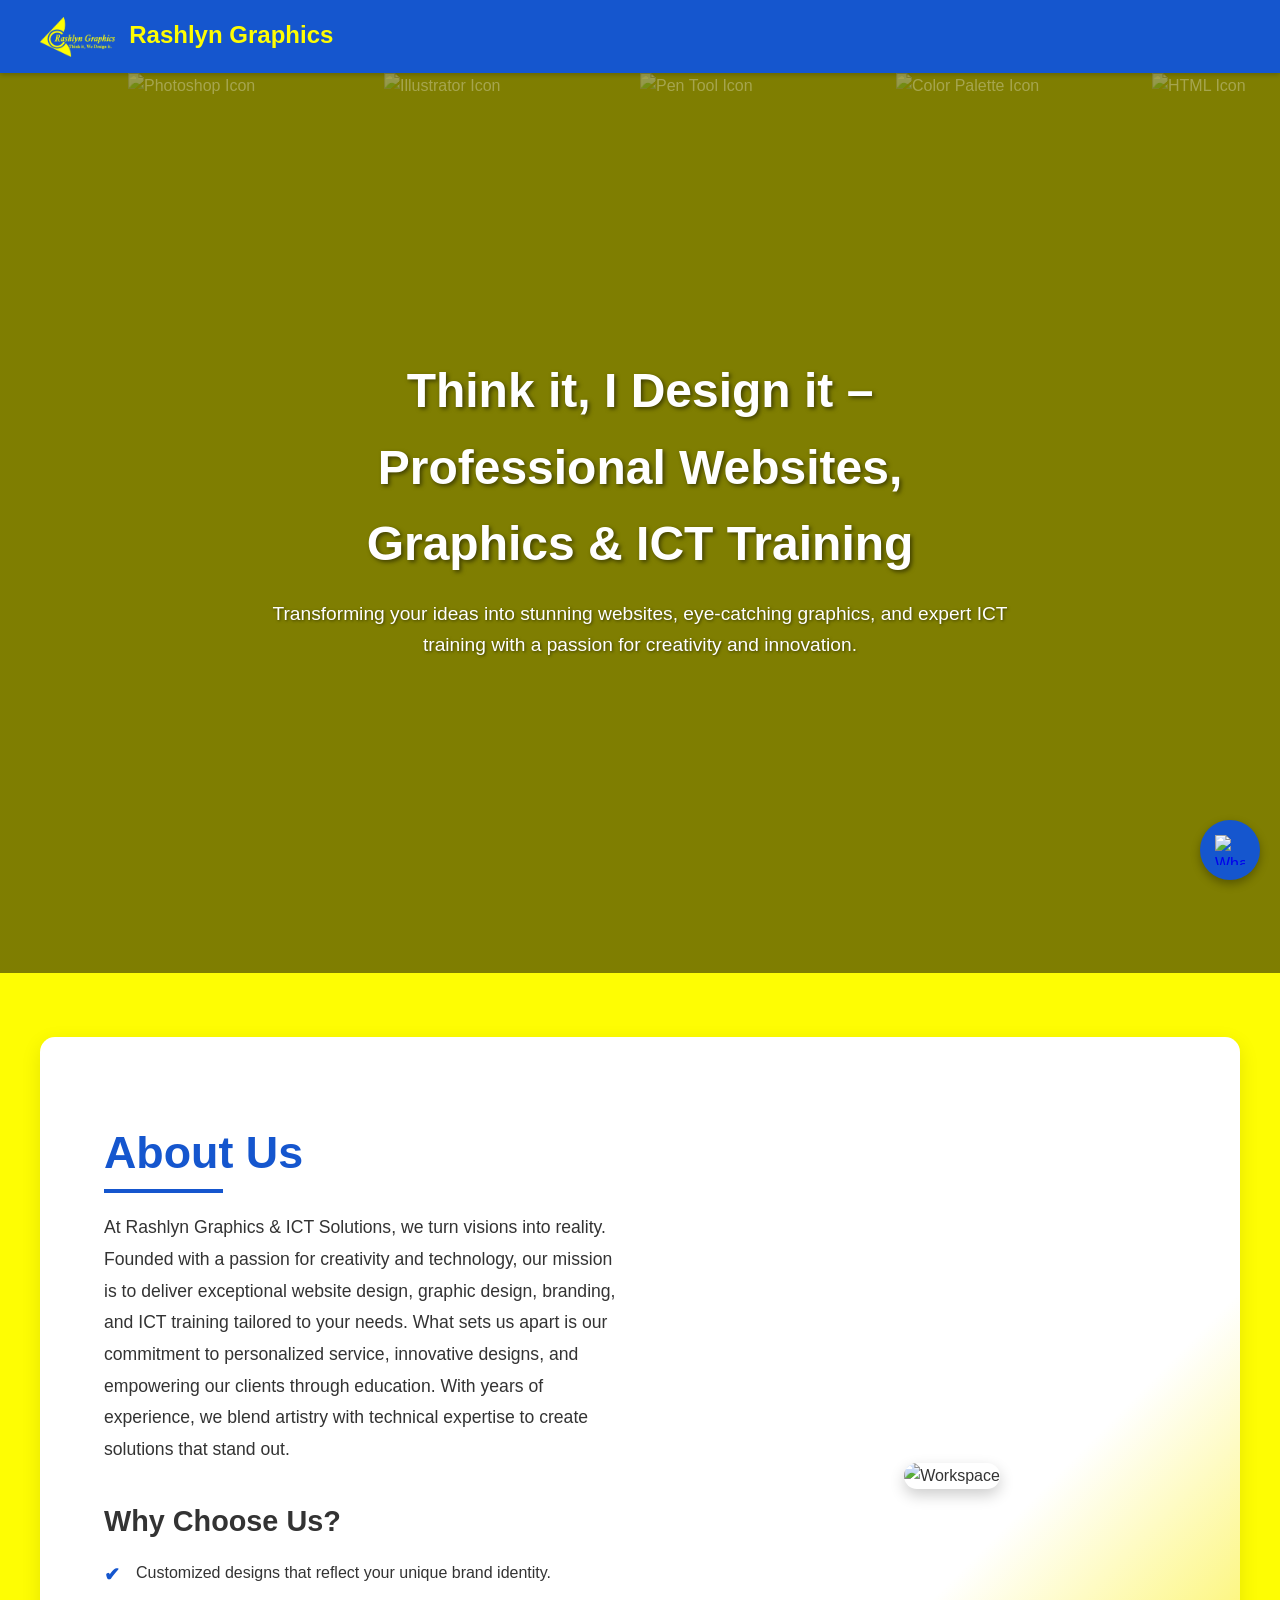
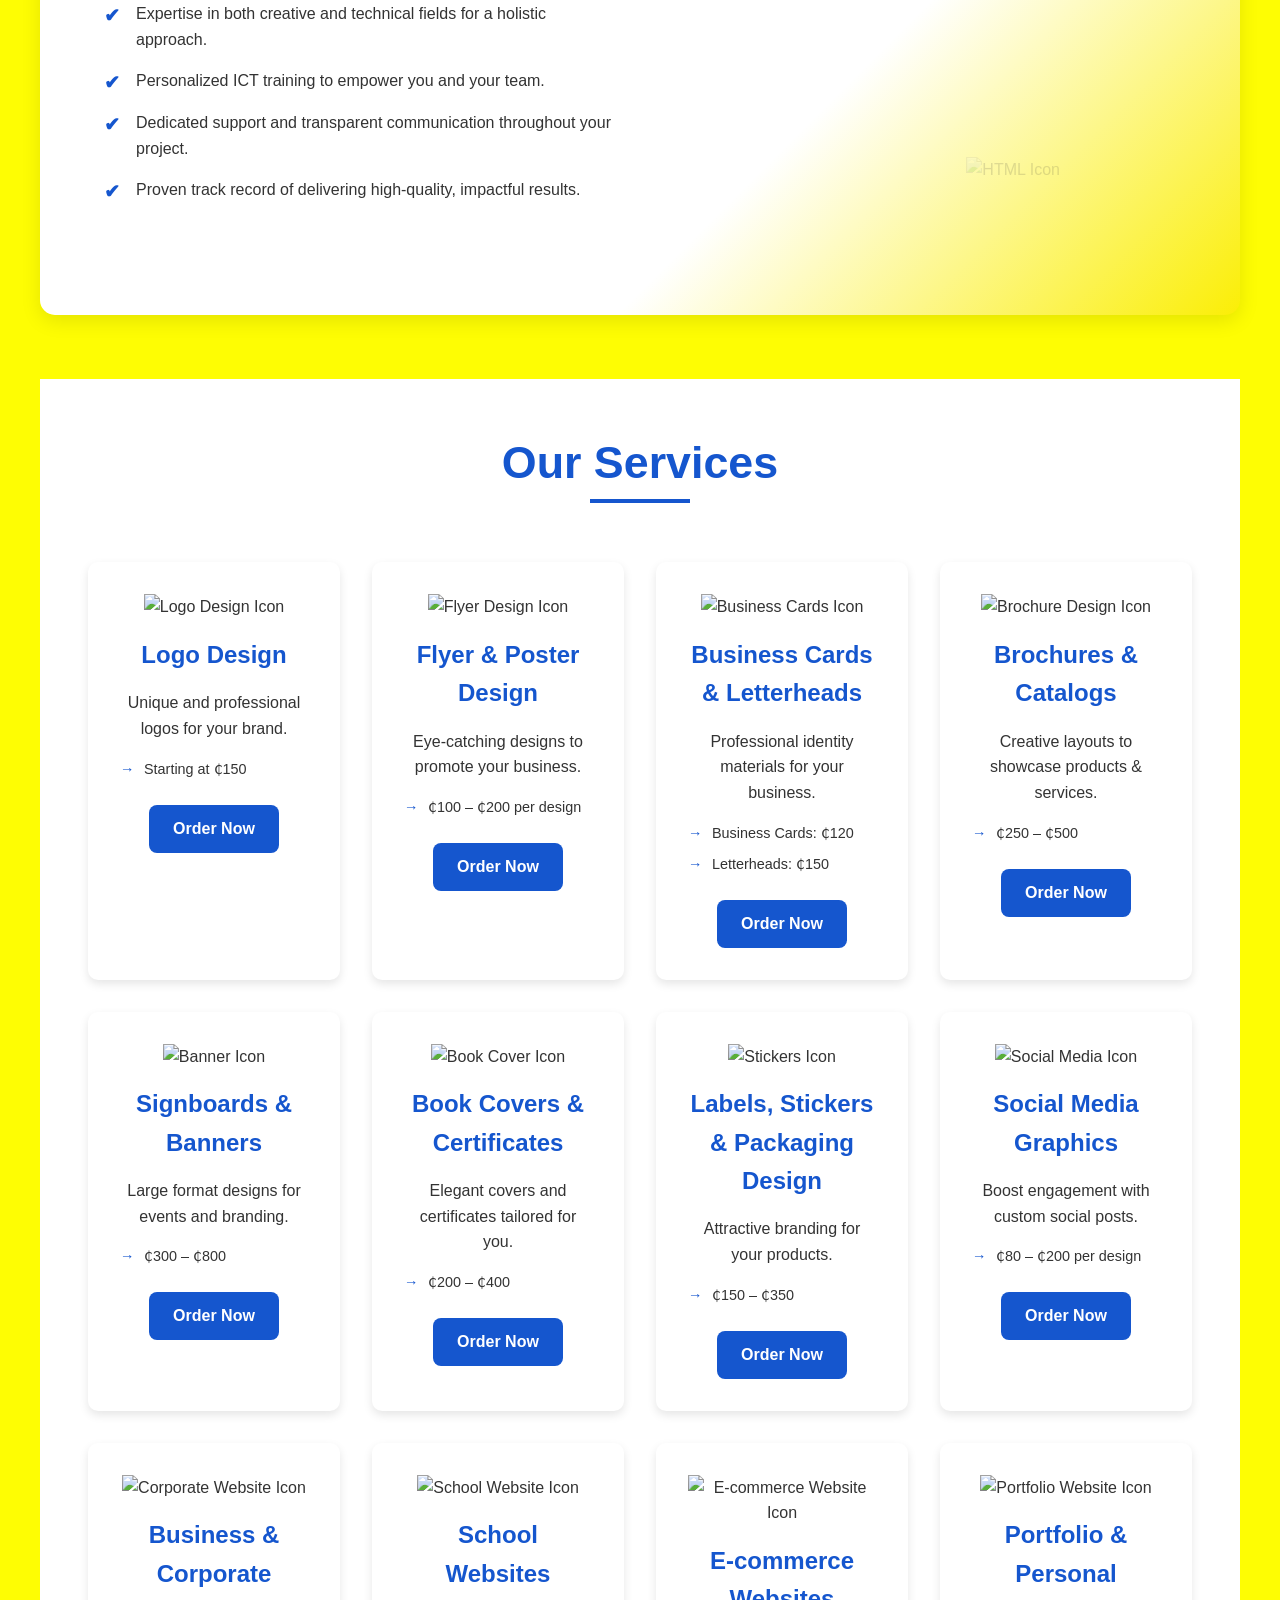
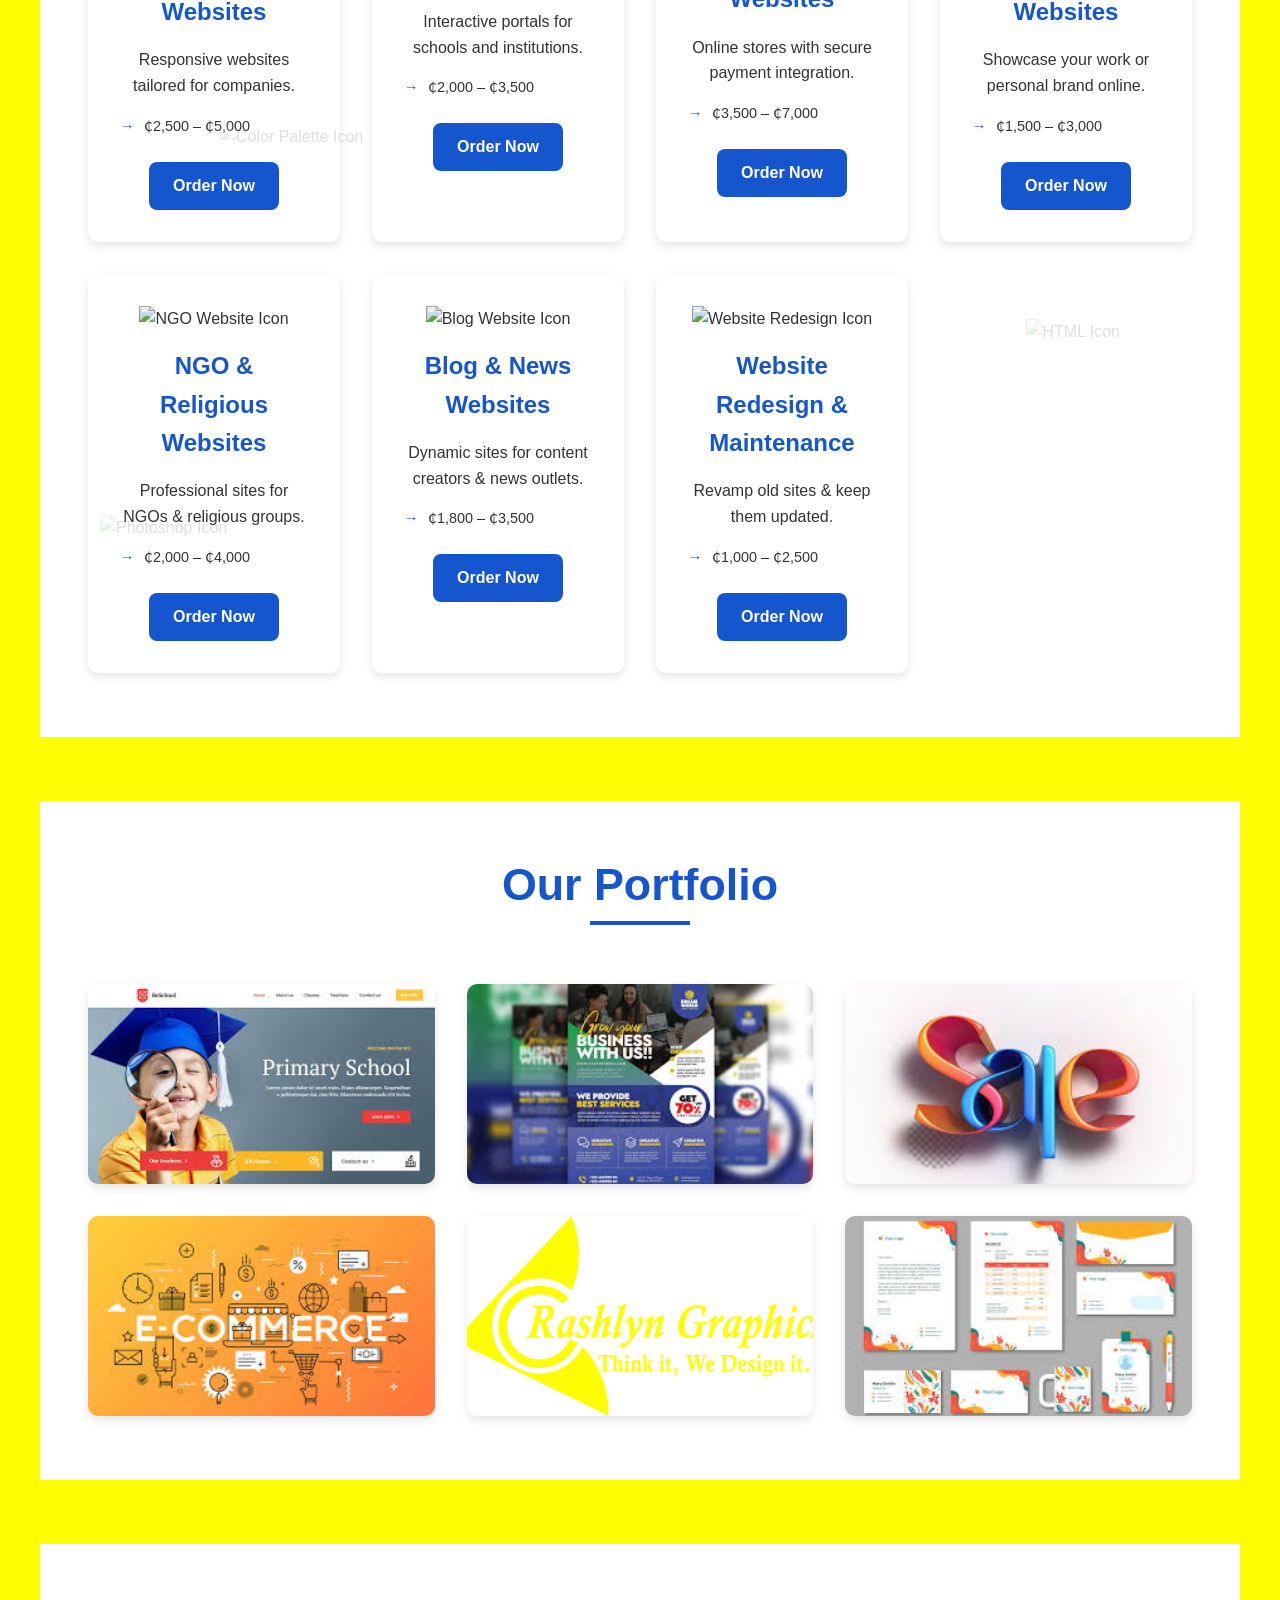
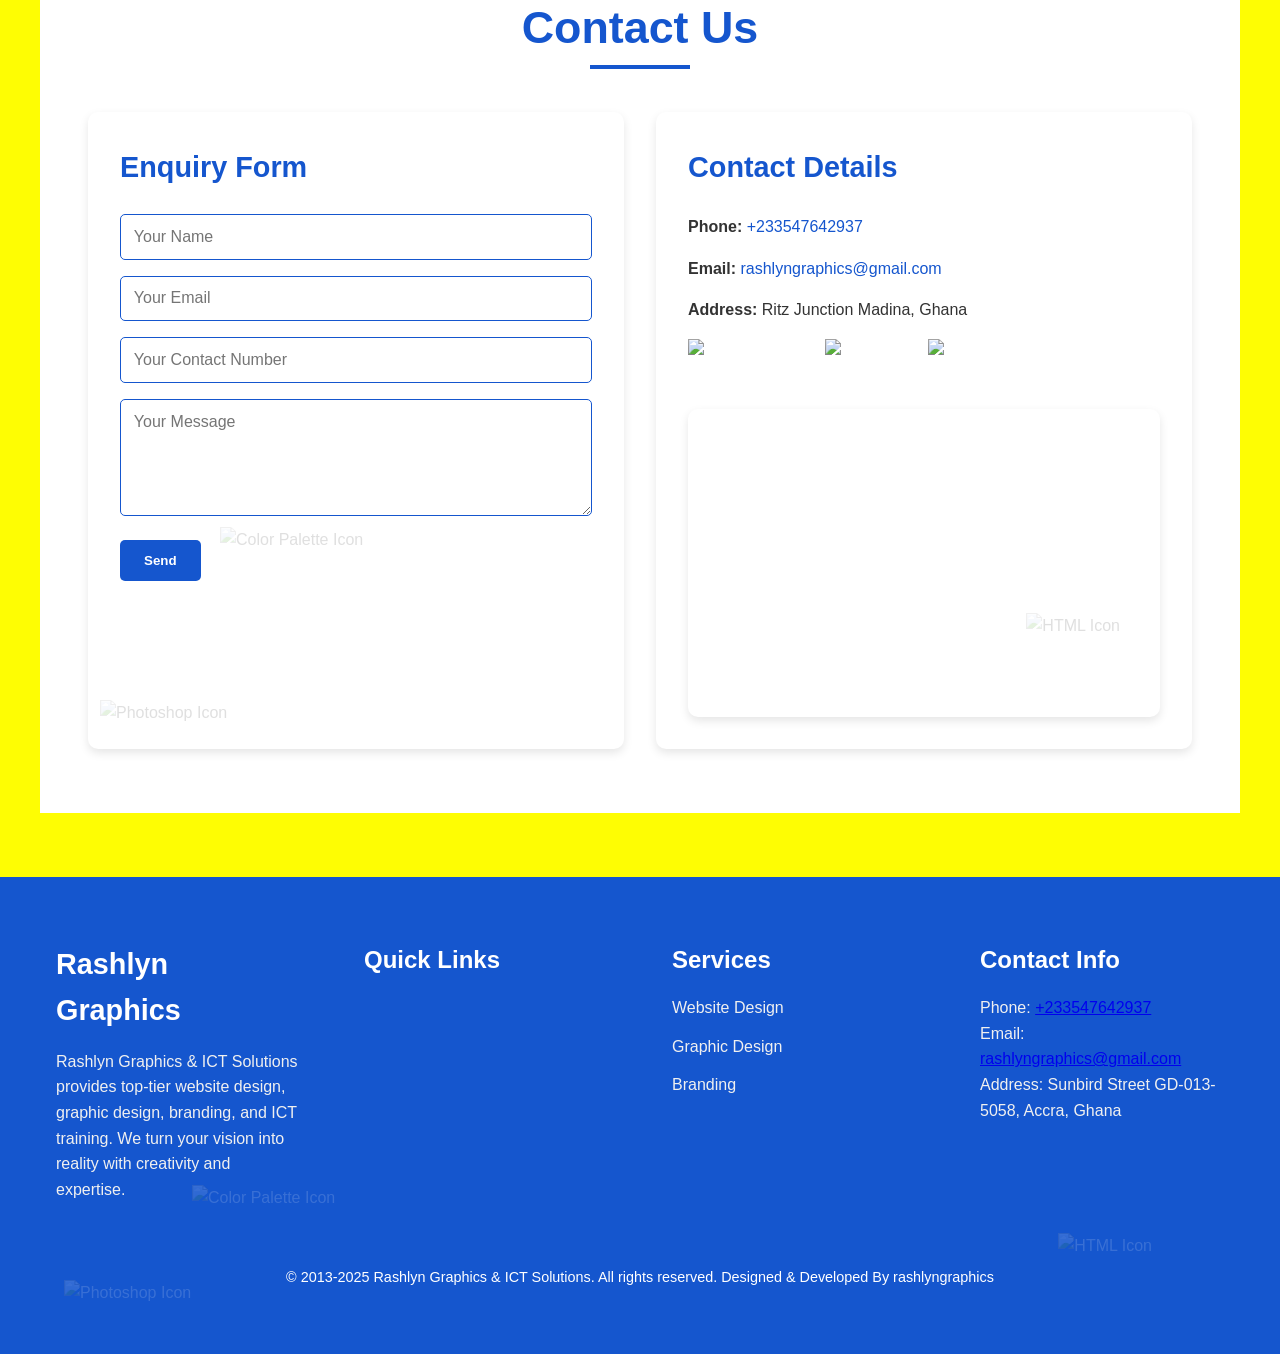
==== index.html @ 0c7bea5a "Update index.html" ====
<!DOCTYPE html>
<html lang="en">
<head>
    <meta charset="UTF-8">
    <meta name="viewport" content="width=device-width, initial-scale=1.0">
    <title>Rashlyn Graphics & ICT Solutions</title>
    <style>
        * {
            margin: 0;
            padding: 0;
            box-sizing: border-box;
            font-family: 'Arial', sans-serif;
        }

        body {
            background: #FEFD03;
            color: #333;
            line-height: 1.6;
        }

        .navbar {
            background: #1556CE;
            color: #FEFD03;
            padding: 1rem 2rem;
            position: sticky;
            top: 0;
            z-index: 1000;
            box-shadow: 0 2px 5px rgba(0,0,0,0.2);
        }

        .nav-container {
            max-width: 1200px;
            margin: 0 auto;
            display: flex;
            justify-content: space-between;
            align-items: center;
        }

        .logo {
            font-size: 1.5rem;
            font-weight: bold;
        }

        .nav-links {
            display: flex;
            list-style: none;
        }

        .nav-links li {
            margin-left: 2rem;
            position: relative;
        }

        .nav-links a {
            color: #FEFD03;
            text-decoration: none;
            transition: all 0.3s ease;
        }

        .nav-links a:hover {
            color: #FEFD03;
            border-bottom: 2px solid #FEFD03;
        }

        .dropdown {
            position: relative;
        }

        .dropdown-content {
            display: none;
            position: absolute;
            background: #1556CE;
            min-width: 160px;
            box-shadow: 0 8px 16px rgba(0,0,0,0.2);
            z-index: 1;
            top: 100%;
            left: 0;
        }

        .dropdown-content a {
            display: block;
            padding: 12px 16px;
        }

        .dropdown:hover .dropdown-content {
            display: block;
        }

        .hamburger {
            display: none;
            font-size: 1.5rem;
            cursor: pointer;
        }

        @media screen and (max-width: 768px) {
            .hamburger {
                display: block;
            }

            .nav-links {
                display: none;
                width: 100%;
                position: absolute;
                top: 70px;
                left: 0;
                background: #1556CE;
                flex-direction: column;
                padding: 1rem;
            }

            .nav-links.active {
                display: flex;
            }

            .nav-links li {
                margin: 1rem 0;
            }

            .dropdown-content {
                position: static;
                background: #1556CE;
            }
        }
    </style>
</head>
<body>
    <nav class="navbar">
        <div class="nav-container">
           <div class="logo">
  <img src="images/log.png" alt="Rashlyn Graphics Logo" style="height:40px; vertical-align:middle; margin-right:8px;">
  <span>Rashlyn Graphics</span>
</div>

            <ul class="nav-links">
                
            </ul>
            <div class="hamburger">☰</div>
        </div>
    </nav>

    <script>
        const hamburger = document.querySelector('.hamburger');
        const navLinks = document.querySelector('.nav-links');

        hamburger.addEventListener('click', () => {
            navLinks.classList.toggle('active');
        });
    </script>

    <head>
    <meta charset="UTF-8">
    <meta name="viewport" content="width=device-width, initial-scale=1.0">
    <title>Rashlyn Graphics & ICT Solutions - Hero Section</title>
    <style>
        * {
            margin: 0;
            padding: 0;
            box-sizing: border-box;
            font-family: 'Arial', sans-serif;
        }

        .hero-section {
            position: relative;
            height: 100vh;
            display: flex;
            align-items: center;
            justify-content: center;
            text-align: center;
            color: #FFFFFF;
            overflow: hidden;
            background: linear-gradient(rgba(0,0,0,0.5), rgba(0,0,0,0.5)), url('images/1.jpg');
            background-size: cover;
            background-position: center;
        }

        .hero-content {
            max-width: 800px;
            padding: 2rem;
            animation: fadeIn 1.5s ease-in-out;
        }

        .hero-content h1 {
            font-size: 3rem;
            margin-bottom: 1rem;
            text-shadow: 2px 2px 4px rgba(0,0,0,0.5);
        }

        .hero-content p {
            font-size: 1.2rem;
            margin-bottom: 2rem;
            text-shadow: 1px 1px 3px rgba(0,0,0,0.5);
        }

        .cta-buttons {
            display: flex;
            gap: 1rem;
            justify-content: center;
        }

        .cta-button {
            background: #1556CE;
            color: #FFFFFF;
            padding: 0.8rem 1.5rem;
            text-decoration: none;
            border-radius: 5px;
            font-weight: bold;
            transition: background 0.3s ease, transform 0.3s ease;
        }

        .cta-button:hover {
            background: #1556CE;
            transform: scale(1.05);
        }

        .floating-icons {
            position: absolute;
            width: 100%;
            height: 100%;
            top: 0;
            left: 0;
            pointer-events: none;
        }

        .floating-icon {
            position: absolute;
            opacity: 0.3;
            animation: float 10s infinite ease-in-out;
        }

        .floating-icon img {
            width: 40px;
            height: 40px;
        }

        @keyframes float {
            0% { transform: translateY(100vh); opacity: 0.2; }
            50% { opacity: 0.4; }
            100% { transform: translateY(-100vh); opacity: 0; }
        }

        @keyframes fadeIn {
            0% { opacity: 0; transform: translateY(20px); }
            100% { opacity: 1; transform: translateY(0); }
        }

        @media screen and (max-width: 768px) {
            .hero-content h1 {
                font-size: 2rem;
            }

            .hero-content p {
                font-size: 1rem;
            }

            .cta-button {
                padding: 0.6rem 1.2rem;
                font-size: 0.9rem;
            }
        }
    </style>

    <section class="hero-section">
        <div class="hero-content">
            <h1>Think it, I Design it – Professional Websites, Graphics & ICT Training</h1>
            <p>Transforming your ideas into stunning websites, eye-catching graphics, and expert ICT training with a passion for creativity and innovation.</p>
            
        </div>
        <div class="floating-icons">
            <div class="floating-icon" style="left: 10%; animation-delay: 0s;">
                <img src="https://img.icons8.com/color/48/000000/adobe-photoshop.png" alt="Photoshop Icon">
            </div>
            <div class="floating-icon" style="left: 30%; animation-delay: 2s;">
                <img src="https://img.icons8.com/color/48/000000/adobe-illustrator.png" alt="Illustrator Icon">
            </div>
            <div class="floating-icon" style="left: 50%; animation-delay: 4s;">
                <img src="https://img.icons8.com/ios-filled/50/FFFFFF/pen.png" alt="Pen Tool Icon">
            </div>
            <div class="floating-icon" style="left: 70%; animation-delay: 6s;">
                <img src="https://www.google.com/url?sa=i&url=https%3A%2F%2Fpurepng.com%2Fphoto%2F29203%2Fpaint-colors-palette&psig=AOvVaw3G04A0iI8oyqjs7zxvNb6g&ust=1756122305284000&source=images&cd=vfe&opi=89978449&ved=0CBUQjRxqFwoTCOjU9Mevo48DFQAAAAAdAAAAABAE" alt="Color Palette Icon">
            </div>
            <div class="floating-icon" style="left: 90%; animation-delay: 8s;">
                <img src="https://img.icons8.com/color/48/000000/html-5.png" alt="HTML Icon">
            </div>
        </div>
    </section>

    <style>
        * {
            margin: 0;
            padding: 0;
            box-sizing: border-box;
            font-family: 'Arial', sans-serif;
        }

        .about-section {
            max-width: 1200px;
            margin: 4rem auto;
            padding: 3rem 2rem;
            display: flex;
            flex-wrap: wrap;
            gap: 3rem;
            align-items: center;
            justify-content: center;
            background: linear-gradient(135deg, #FFFFFF 70%, #C8102E10 100%);
            position: relative;
            overflow: hidden;
            border-radius: 15px;
            box-shadow: 0 6px 20px rgba(0,0,0,0.1);
        }

        .about-content {
            flex: 1;
            min-width: 300px;
            padding: 2rem;
            background: #FFFFFF;
            border-radius: 10px;
            position: relative;
            z-index: 1;
            animation: fadeIn 1s ease-in-out;
        }

        .about-content h2 {
            color: #1556CE;
            font-size: 2.8rem;
            margin-bottom: 1.5rem;
            position: relative;
            display: inline-block;
        }

        .about-content h2::after {
            content: '';
            position: absolute;
            bottom: -5px;
            left: 0;
            width: 60%;
            height: 4px;
            background: #1556CE;
            transition: width 0.3s ease;
        }

        .about-content h2:hover::after {
            width: 100%;
        }

        .about-content h3 {
            color: #333;
            font-size: 1.8rem;
            margin-bottom: 1rem;
        }

        .about-content p {
            font-size: 1.1rem;
            line-height: 1.8;
            margin-bottom: 2rem;
            color: #333;
            opacity: 0;
            animation: fadeInText 1.2s ease-in-out forwards;
            animation-delay: 0.3s;
        }

        .about-content ul {
            list-style: none;
            margin-bottom: 2rem;
        }

        .about-content ul li {
            font-size: 1rem;
            margin-bottom: 1rem;
            position: relative;
            padding-left: 2rem;
            transition: transform 0.3s ease, color 0.3s ease;
        }

        .about-content ul li:hover {
            transform: translateX(10px);
            color: #1556CE;
        }

        .about-content ul li::before {
            content: '✔';
            color: #1556CE;
            position: absolute;
            left: 0;
            font-weight: bold;
            font-size: 1.2rem;
        }

        .about-image {
            flex: 1;
            min-width: 300px;
            text-align: center;
            position: relative;
        }

        .about-image img {
            max-width: 100%;
            height: auto;
            border-radius: 15px;
            box-shadow: 0 6px 15px rgba(0,0,0,0.2);
            transition: transform 0.3s ease, box-shadow 0.3s ease;
            animation: slideIn 1s ease-in-out;
        }

        .about-image img:hover {
            transform: scale(1.05);
            box-shadow: 0 8px 20px rgba(0,0,0,0.3);
        }

        .graphic-effects {
            position: absolute;
            width: 100%;
            height: 100%;
            top: 0;
            left: 0;
            pointer-events: none;
            z-index: 0;
        }

        .graphic-icon {
            position: absolute;
            opacity: 0.2;
            animation: float 12s infinite ease-in-out;
        }

        .graphic-icon img {
            width: 50px;
            height: 50px;
        }

        @keyframes float {
            0% { transform: translateY(100%) rotate(0deg); opacity: 0.1; }
            50% { opacity: 0.3; }
            100% { transform: translateY(-100%) rotate(360deg); opacity: 0; }
        }

        @keyframes fadeIn {
            0% { opacity: 0; transform: translateY(30px); }
            100% { opacity: 1; transform: translateY(0); }
        }

        @keyframes fadeInText {
            0% { opacity: 0; transform: translateY(20px); }
            100% { opacity: 1; transform: translateY(0); }
        }

        @media screen and (max-width: 768px) {
            .about-section {
                flex-direction: column;
                text-align: center;
                padding: 2rem 1rem;
            }

            .about-content {
                padding: 1.5rem;
            }

            .about-content h2 {
                font-size: 2.2rem;
            }

            .about-content h3 {
                font-size: 1.5rem;
            }

            .about-content p {
                font-size: 1rem;
            }

            .about-image img {
                max-width: 90%;
            }

            .about-content h2::after {
                width: 100%;
            }
        }
    </style>

    <section class="about-section">
        <div class="about-content">
            <h2>About Us</h2>
            <p>At Rashlyn Graphics & ICT Solutions, we turn visions into reality. Founded with a passion for creativity and technology, our mission is to deliver exceptional website design, graphic design, branding, and ICT training tailored to your needs. What sets us apart is our commitment to personalized service, innovative designs, and empowering our clients through education. With years of experience, we blend artistry with technical expertise to create solutions that stand out.</p>
            <h3>Why Choose Us?</h3>
            <ul>
                <li>Customized designs that reflect your unique brand identity.</li>
                <li>Expertise in both creative and technical fields for a holistic approach.</li>
                <li>Personalized ICT training to empower you and your team.</li>
                <li>Dedicated support and transparent communication throughout your project.</li>
                <li>Proven track record of delivering high-quality, impactful results.</li>
            </ul>
        </div>
        <div class="about-image">
            <img src="images/2.jpg" alt="Workspace">
        </div>
        <div class="graphic-effects">
            <div class="graphic-icon" style="left: 10%; bottom: 10%; animation-delay: 0s;">
                <img src="https://img.icons8.com/color/48/000000/adobe-photoshop.png" alt="Photoshop Icon">
            </div>
            <div class="graphic-icon" style="left: 20%; bottom: 20%; animation-delay: 2s;">
                <img src="https://img.icons8.com/color/48/000000/adobe-illustrator.png" alt="Illustrator Icon">
            </div>
            <div class="graphic-icon" style="right: 15%; bottom: 15%; animation-delay: 4s;">
                <img src="https://img.icons8.com/color/48/000000/html-5.png" alt="HTML Icon">
            </div>
        </div>
    </section>

  <style>
        * {
            margin: 0;
            padding: 0;
            box-sizing: border-box;
            font-family: 'Arial', sans-serif;
        }

        .services-section {
            max-width: 1200px;
            margin: 4rem auto;
            padding: 3rem 2rem;
            background: #FFFFFF;
            position: relative;
            overflow: hidden;
        }

        .services-section h2 {
            text-align: center;
            color: #1556CE;
            font-size: 2.8rem;
            margin-bottom: 3rem;
            position: relative;
            animation: fadeIn 1s ease-in-out;
        }

        .services-section h2::after {
            content: '';
            position: absolute;
            bottom: -5px;
            left: 50%;
            transform: translateX(-50%);
            width: 100px;
            height: 4px;
            background: #1556CE;
        }

        .services-grid {
            display: grid;
            grid-template-columns: repeat(auto-fit, minmax(250px, 1fr));
            gap: 2rem;
            padding: 1rem;
        }

        .service-card {
            background: #FFFFFF;
            border-radius: 10px;
            padding: 2rem;
            text-align: center;
            box-shadow: 0 4px 10px rgba(0,0,0,0.1);
            transition: transform 0.3s ease, box-shadow 0.3s ease;
            position: relative;
            overflow: hidden;
        }

        .service-card:hover {
            transform: translateY(-10px);
            box-shadow: 0 8px 20px rgba(0,0,0,0.2);
        }

        .service-card img {
            width: 60px;
            height: 60px;
            margin-bottom: 1rem;
        }

        .service-card h3 {
            color: #1556CE;
            font-size: 1.5rem;
            margin-bottom: 1rem;
        }

        .service-card p {
            font-size: 1rem;
            color: #333;
            line-height: 1.6;
            margin-bottom: 0.5rem;
        }

        .service-card ul {
            list-style: none;
            text-align: left;
            margin-top: 1rem;
        }

        .service-card ul li {
            font-size: 0.9rem;
            color: #333;
            margin-bottom: 0.5rem;
            position: relative;
            padding-left: 1.5rem;
        }

        .service-card ul li::before {
            content: '→';
            color: #1556CE;
            position: absolute;
            left: 0;
        }

        /* WhatsApp Button */
        .order-btn {
            display: inline-block;
            margin-top: 1rem;
            padding: 0.7rem 1.5rem;
            background: #1556CE;
            color: #fff;
            font-size: 1rem;
            font-weight: bold;
            border-radius: 8px;
            text-decoration: none;
            transition: background 0.3s ease;
        }

        .order-btn:hover {
            background: #1556CE;
        }

        .graphic-effects {
            position: absolute;
            width: 100%;
            height: 100%;
            top: 0;
            left: 0;
            pointer-events: none;
            z-index: 0;
        }

        .graphic-icon {
            position: absolute;
            opacity: 0.15;
            animation: float 10s infinite ease-in-out;
        }

        .graphic-icon img {
            width: 40px;
            height: 40px;
        }

        @keyframes float {
            0% { transform: translateY(100%) rotate(0deg); opacity: 0.1; }
            50% { opacity: 0.25; }
            100% { transform: translateY(-100%) rotate(360deg); opacity: 0; }
        }

        @keyframes fadeIn {
            0% { opacity: 0; transform: translateY(20px); }
            100% { opacity: 1; transform: translateY(0); }
        }

        @media screen and (max-width: 768px) {
            .services-section {
                padding: 2rem 1rem;
            }

            .services-section h2 {
                font-size: 2.2rem;
            }

            .service-card {
                padding: 1.5rem;
            }

            .service-card h3 {
                font-size: 1.3rem;
            }

            .service-card p {
                font-size: 0.9rem;
            }
        }
    </style>

    <section class="services-section">
        <h2>Our Services</h2>
        <div class="services-grid">

            <!-- Service 1 -->
            <div class="service-card">
                <img src="https://i.pinimg.com/736x/ee/d0/97/eed097dcdc71906cd731e5543a7109b0.jpg" alt="Logo Design Icon">
                <h3>Logo Design</h3>
                <p>Unique and professional logos for your brand.</p>
                <ul>
                    <li>Starting at ₵150</li>
                </ul>
                <a href="https://wa.me/233547642937?text=Hello,%20I%20am%20interested%20in%20Logo%20Design.%20Can%20you%20give%20me%20more%20details?" target="_blank" class="order-btn">Order Now</a>
            </div>

            <!-- Service 2 -->
            <div class="service-card">
                <img src="https://i.pinimg.com/736x/e4/23/b6/e423b6e79cc64c332d75d90929cfc635.jpg" alt="Flyer Design Icon">
                <h3>Flyer & Poster Design</h3>
                <p>Eye-catching designs to promote your business.</p>
                <ul>
                    <li>₵100 – ₵200 per design</li>
                </ul>
                <a href="https://wa.me/233547642937?text=Hello,%20I%20am%20interested%20in%20Flyer%20and%20Poster%20Design.%20Can%20you%20give%20me%20more%20details?" target="_blank" class="order-btn">Order Now</a>
            </div>

            <!-- Service 3 -->
            <div class="service-card">
                <img src="https://i.pinimg.com/736x/f6/25/01/f6250144cda7d2c5f0eff9943da77976.jpg" alt="Business Cards Icon">
                <h3>Business Cards & Letterheads</h3>
                <p>Professional identity materials for your business.</p>
                <ul>
                    <li>Business Cards: ₵120</li>
                    <li>Letterheads: ₵150</li>
                </ul>
                <a href="https://wa.me/233547642937?text=Hello,%20I%20am%20interested%20in%20Business%20Cards%20and%20Letterheads.%20Can%20you%20give%20me%20more%20details?" target="_blank" class="order-btn">Order Now</a>
            </div>

            <!-- Service 4 -->
            <div class="service-card">
                <img src="https://i.pinimg.com/1200x/56/60/29/566029847483e413450a03e39a78f997.jpg" alt="Brochure Design Icon">
                <h3>Brochures & Catalogs</h3>
                <p>Creative layouts to showcase products & services.</p>
                <ul>
                    <li>₵250 – ₵500</li>
                </ul>
                <a href="https://wa.me/233547642937?text=Hello,%20I%20am%20interested%20in%20Brochures%20and%20Catalogs.%20Can%20you%20give%20me%20more%20details?" target="_blank" class="order-btn">Order Now</a>
            </div>

            <!-- Service 5 -->
            <div class="service-card">
                <img src="https://i.pinimg.com/1200x/75/5b/1f/755b1fca17abb3d55ee8059b5d8e7f46.jpg" alt="Banner Icon">
                <h3>Signboards & Banners</h3>
                <p>Large format designs for events and branding.</p>
                <ul>
                    <li>₵300 – ₵800</li>
                </ul>
                <a href="https://wa.me/233547642937?text=Hello,%20I%20am%20interested%20in%20Signboards%20and%20Banners.%20Can%20you%20give%20me%20more%20details?" target="_blank" class="order-btn">Order Now</a>
            </div>

            <!-- Service 6 -->
            <div class="service-card">
                <img src="https://i.pinimg.com/736x/37/a9/91/37a9913e6b218e1eac89f4f57482cd9a.jpg" alt="Book Cover Icon">
                <h3>Book Covers & Certificates</h3>
                <p>Elegant covers and certificates tailored for you.</p>
                <ul>
                    <li>₵200 – ₵400</li>
                </ul>
                <a href="https://wa.me/233547642937?text=Hello,%20I%20am%20interested%20in%20Book%20Covers%20and%20Certificates.%20Can%20you%20give%20me%20more%20details?" target="_blank" class="order-btn">Order Now</a>
            </div>

            <!-- Service 7 -->
            <div class="service-card">
                <img src="https://i.pinimg.com/736x/34/fb/cc/34fbccaa8ea60539b127be2a62790d47.jpg" alt="Stickers Icon">
                <h3>Labels, Stickers & Packaging Design</h3>
                <p>Attractive branding for your products.</p>
                <ul>
                    <li>₵150 – ₵350</li>
                </ul>
                <a href="https://wa.me/233547642937?text=Hello,%20I%20am%20interested%20in%20Labels,%20Stickers%20and%20Packaging%20Design.%20Can%20you%20give%20me%20more%20details?" target="_blank" class="order-btn">Order Now</a>
            </div>

            <!-- Service 8 -->
            <div class="service-card">
                <img src="https://i.pinimg.com/1200x/5d/28/90/5d289055564c7f5b0ff3d55d438f1a24.jpg" alt="Social Media Icon">
                <h3>Social Media Graphics</h3>
                <p>Boost engagement with custom social posts.</p>
                <ul>
                    <li>₵80 – ₵200 per design</li>
                </ul>
                <a href="https://wa.me/233547642937?text=Hello,%20I%20am%20interested%20in%20Social%20Media%20Graphics.%20Can%20you%20give%20me%20more%20details?" target="_blank" class="order-btn">Order Now</a>
            </div>

            <!-- Websites Section -->
            <div class="service-card">
                <img src="https://i.pinimg.com/736x/ec/fa/db/ecfadb4bc9b8e9aa6bca7cc6fafbed64.jpg" alt="Corporate Website Icon">
                <h3>Business & Corporate Websites</h3>
                <p>Responsive websites tailored for companies.</p>
                <ul>
                    <li>₵2,500 – ₵5,000</li>
                </ul>
                <a href="https://wa.me/233547642937?text=Hello,%20I%20am%20interested%20in%20Business%20and%20Corporate%20Websites.%20Can%20you%20give%20me%20more%20details?" target="_blank" class="order-btn">Order Now</a>
            </div>

            <div class="service-card">
                <img src="https://i.pinimg.com/736x/00/84/5b/00845b803a5c3c79be1190e2a3276f02.jpg" alt="School Website Icon">
                <h3>School Websites</h3>
                <p>Interactive portals for schools and institutions.</p>
                <ul>
                    <li>₵2,000 – ₵3,500</li>
                </ul>
                <a href="https://wa.me/233547642937?text=Hello,%20I%20am%20interested%20in%20School%20Websites.%20Can%20you%20give%20me%20more%20details?" target="_blank" class="order-btn">Order Now</a>
            </div>

            <div class="service-card">
                <img src="https://i.pinimg.com/1200x/a8/db/e3/a8dbe332937376bd333fa9deeb0326ef.jpg" alt="E-commerce Website Icon">
                <h3>E-commerce Websites</h3>
                <p>Online stores with secure payment integration.</p>
                <ul>
                    <li>₵3,500 – ₵7,000</li>
                </ul>
                <a href="https://wa.me/233547642937?text=Hello,%20I%20am%20interested%20in%20E-commerce%20Websites.%20Can%20you%20give%20me%20more%20details?" target="_blank" class="order-btn">Order Now</a>
            </div>

            <div class="service-card">
                <img src="https://i.pinimg.com/736x/ac/b7/ed/acb7ed8247da47ba9e6554df3c432473.jpg" alt="Portfolio Website Icon">
                <h3>Portfolio & Personal Websites</h3>
                <p>Showcase your work or personal brand online.</p>
                <ul>
                    <li>₵1,500 – ₵3,000</li>
                </ul>
                <a href="https://wa.me/233547642937?text=Hello,%20I%20am%20interested%20in%20Portfolio%20and%20Personal%20Websites.%20Can%20you%20give%20me%20more%20details?" target="_blank" class="order-btn">Order Now</a>
            </div>

            <div class="service-card">
                <img src="https://i.pinimg.com/736x/7b/0a/5b/7b0a5b63b88857a20daa13dadabdb674.jpg" alt="NGO Website Icon">
                <h3>NGO & Religious Websites</h3>
                <p>Professional sites for NGOs & religious groups.</p>
                <ul>
                    <li>₵2,000 – ₵4,000</li>
                </ul>
                <a href="https://wa.me/233547642937?text=Hello,%20I%20am%20interested%20in%20NGO%20and%20Religious%20Websites.%20Can%20you%20give%20me%20more%20details?" target="_blank" class="order-btn">Order Now</a>
            </div>

            <div class="service-card">
                <img src="https://i.pinimg.com/1200x/5d/19/3b/5d193bd932c23fd5619ef72b5eda3f48.jpg" alt="Blog Website Icon">
                <h3>Blog & News Websites</h3>
                <p>Dynamic sites for content creators & news outlets.</p>
                <ul>
                    <li>₵1,800 – ₵3,500</li>
                </ul>
                <a href="https://wa.me/233547642937?text=Hello,%20I%20am%20interested%20in%20Blog%20and%20News%20Websites.%20Can%20you%20give%20me%20more%20details?" target="_blank" class="order-btn">Order Now</a>
            </div>

            <div class="service-card">
                <img src="https://i.pinimg.com/736x/2b/d1/f4/2bd1f4cfc69c7cbdd7e438409eb97a8c.jpg" alt="Website Redesign Icon">
                <h3>Website Redesign & Maintenance</h3>
                <p>Revamp old sites & keep them updated.</p>
                <ul>
                    <li>₵1,000 – ₵2,500</li>
                </ul>
                <a href="https://wa.me/233547642937?text=Hello,%20I%20am%20interested%20in%20Website%20Redesign%20and%20Maintenance.%20Can%20you%20give%20me%20more%20details?" target="_blank" class="order-btn">Order Now</a>
            </div>

        </div>

        <div class="graphic-effects">
            <div class="graphic-icon" style="left: 5%; bottom: 10%; animation-delay: 0s;">
                <img src="https://img.icons8.com/color/48/000000/adobe-photoshop.png" alt="Photoshop Icon">
            </div>
            <div class="graphic-icon" style="right: 10%; bottom: 20%; animation-delay: 2s;">
                <img src="https://img.icons8.com/color/48/000000/html-5.png" alt="HTML Icon">
            </div>
            <div class="graphic-icon" style="left: 15%; bottom: 30%; animation-delay: 4s;">
                <img src="https://img.icons8.com/color/48/000000/color-wheel.png" alt="Color Palette Icon">
            </div>
        </div>
    </section>




     <style>
        * {
            margin: 0;
            padding: 0;
            box-sizing: border-box;
            font-family: 'Arial', sans-serif;
        }

        .portfolio-section {
            max-width: 1200px;
            margin: 4rem auto;
            padding: 3rem 2rem;
            background: #FFFFFF;
            position: relative;
            overflow: hidden;
        }

        .portfolio-section h2 {
            text-align: center;
            color: #1556CE;
            font-size: 2.8rem;
            margin-bottom: 3rem;
            position: relative;
            animation: fadeIn 1s ease-in-out;
        }

        .portfolio-section h2::after {
            content: '';
            position: absolute;
            bottom: -5px;
            left: 50%;
            transform: translateX(-50%);
            width: 100px;
            height: 4px;
            background: #1556CE;
        }

        .portfolio-grid {
            display: grid;
            grid-template-columns: repeat(auto-fit, minmax(280px, 1fr));
            gap: 2rem;
            padding: 1rem;
        }

        .portfolio-item {
            position: relative;
            overflow: hidden;
            border-radius: 10px;
            box-shadow: 0 4px 10px rgba(0,0,0,0.1);
            cursor: pointer;
            transition: transform 0.3s ease, box-shadow 0.3s ease;
        }

        .portfolio-item:hover {
            transform: scale(1.05);
            box-shadow: 0 8px 20px rgba(0,0,0,0.2);
        }

        .portfolio-item img {
            width: 100%;
            height: 200px;
            object-fit: cover;
            display: block;
            transition: transform 0.3s ease;
        }

        .portfolio-item:hover img {
            transform: scale(1.1);
        }

        .portfolio-item .overlay {
            position: absolute;
            top: 0;
            left: 0;
            width: 100%;
            height: 100%;
            background: #1556CE(200, 16, 46, 0.7);
            color: #FFFFFF;
            display: flex;
            flex-direction: column;
            justify-content: center;
            align-items: center;
            opacity: 0;
            transition: opacity 0.3s ease;
        }

        .portfolio-item:hover .overlay {
            opacity: 1;
        }

        .portfolio-item .overlay h3 {
            font-size: 1.5rem;
            margin-bottom: 0.5rem;
        }

        .portfolio-item .overlay p {
            font-size: 1rem;
        }

        .modal {
            display: none;
            position: fixed;
            top: 0;
            left: 0;
            width: 100%;
            height: 100%;
            background: rgba(0,0,0,0.8);
            justify-content: center;
            align-items: center;
            z-index: 1000;
        }

        .modal-content {
            background: #FFFFFF;
            border-radius: 10px;
            max-width: 800px;
            width: 90%;
            padding: 2rem;
            position: relative;
            animation: fadeIn 0.5s ease-in-out;
        }

        .modal-content img {
            width: 100%;
            height: auto;
            border-radius: 5px;
            margin-bottom: 1rem;
        }

        .modal-content h3 {
            color: #1556CE;
            font-size: 1.8rem;
            margin-bottom: 1rem;
        }

        .modal-content p {
            color: #333;
            font-size: 1rem;
            line-height: 1.6;
        }

        .close-button {
            position: absolute;
            top: 10px;
            right: 15px;
            font-size: 1.5rem;
            color: #1556CE;
            cursor: pointer;
        }

        @keyframes fadeIn {
            0% { opacity: 0; transform: translateY(20px); }
            100% { opacity: 1; transform: translateY(0); }
        }

        @media screen and (max-width: 768px) {
            .portfolio-section {
                padding: 2rem 1rem;
            }

            .portfolio-section h2 {
                font-size: 2.2rem;
            }

            .portfolio-item img {
                height: 180px;
            }

            .modal-content {
                padding: 1.5rem;
            }

            .modal-content h3 {
                font-size: 1.5rem;
            }
        }
    </style>

    <section class="portfolio-section">
        <h2>Our Portfolio</h2>
        <div class="portfolio-grid">
            <div class="portfolio-item" data-category="Websites" data-title="School Website" data-description="A responsive school website with modern design and user-friendly navigation.">
                <img src="images/sch.jfif" alt="School Website">
                <div class="overlay">
                    <h3>School Website</h3>
                    <p>Websites</p>
                </div>
            </div>
            <div class="portfolio-item" data-category="Graphics" data-title="Event Flyer" data-description="Vibrant event flyer designed to attract attention and convey key information.">
                <img src="images/eve.jfif" alt="Event Flyer">
                <div class="overlay">
                    <h3>Event Flyer</h3>
                    <p>Graphics</p>
                </div>
            </div>
            <div class="portfolio-item" data-category="Branding" data-title="Brand Identity" data-description="Complete brand identity package with logo, typography, and stationery design.">
                <img src="images/bra.jfif" alt="Brand Identity">
                <div class="overlay">
                    <h3>Brand Identity</h3>
                    <p>Branding</p>
                </div>
            </div>
            <div class="portfolio-item" data-category="Websites" data-title="E-commerce Platform" data-description="A fully functional e-commerce website optimized for sales and user experience.">
                <img src="images/ecom.jfif" alt="E-commerce Platform">
                <div class="overlay">
                    <h3>E-commerce Platform</h3>
                    <p>Websites</p>
                </div>
            </div>
            <div class="portfolio-item" data-category="Graphics" data-title="Logo Design" data-description="A unique logo crafted to reflect the brand's identity and values.">
                <img src="images/log.png" alt="Logo Design">
                <div class="overlay">
                    <h3>Logo Design</h3>
                    <p>Graphics</p>
                </div>
            </div>
            <div class="portfolio-item" data-category="Branding" data-title="Stationery Design" data-description="Elegant stationery design to enhance brand professionalism.">
                <img src="images/stat.jfif" alt="Stationery Design">
                <div class="overlay">
                    <h3>Stationery Design</h3>
                    <p>Branding</p>
                </div>
            </div>
        </div>
        <div class="modal" id="portfolioModal">
            <div class="modal-content">
                <span class="close-button">&times;</span>
                <img id="modalImage" src="" alt="Portfolio Item">
                <h3 id="modalTitle"></h3>
                <p id="modalCategory"></p>
                <p id="modalDescription"></p>
            </div>
        </div>
    </section>

    <script>
        const portfolioItems = document.querySelectorAll('.portfolio-item');
        const modal = document.getElementById('portfolioModal');
        const modalImage = document.getElementById('modalImage');
        const modalTitle = document.getElementById('modalTitle');
        const modalCategory = document.getElementById('modalCategory');
        const modalDescription = document.getElementById('modalDescription');
        const closeButton = document.querySelector('.close-button');

        portfolioItems.forEach(item => {
            item.addEventListener('click', () => {
                modalImage.src = item.querySelector('img').src;
                modalTitle.textContent = item.dataset.title;
                modalCategory.textContent = `Category: ${item.dataset.category}`;
                modalDescription.textContent = item.dataset.description;
                modal.style.display = 'flex';
            });
        });

        closeButton.addEventListener('click', () => {
            modal.style.display = 'none';
        });

        window.addEventListener('click', (e) => {
            if (e.target === modal) {
                modal.style.display = 'none';
            }
        });
    </script>

     <style>
        * {
            margin: 0;
            padding: 0;
            box-sizing: border-box;
            font-family: 'Arial', sans-serif;
        }

        .packages-section {
            max-width: 1200px;
            margin: 4rem auto;
            padding: 3rem 2rem;
            background: #FFFFFF;
            position: relative;
            overflow: hidden;
        }

        .packages-section h2 {
            text-align: center;
            color: #1556CE;
            font-size: 2.8rem;
            margin-bottom: 1.5rem;
            position: relative;
            animation: fadeIn 1s ease-in-out;
        }

        .packages-section h2::after {
            content: '';
            position: absolute;
            bottom: -5px;
            left: 50%;
            transform: translateX(-50%);
            width: 100px;
            height: 4px;
            background: #1556CE;
        }

        .packages-section p.note {
            text-align: center;
            font-size: 1.1rem;
            color: #333;
            margin-bottom: 2rem;
            animation: fadeIn 1.2s ease-in-out;
        }

        .packages-grid {
            display: grid;
            grid-template-columns: repeat(auto-fit, minmax(280px, 1fr));
            gap: 2rem;
            padding: 1rem;
        }

        .package-card {
            background: #FFFFFF;
            border: 2px solid #1556CE;
            border-radius: 10px;
            padding: 2rem;
            text-align: center;
            box-shadow: 0 4px 10px rgba(0,0,0,0.1);
            transition: transform 0.3s ease, box-shadow 0.3s ease;
            position: relative;
            overflow: hidden;
        }

        .package-card:hover {
            transform: translateY(-10px);
            box-shadow: 0 8px 20px rgba(0,0,0,0.2);
        }

        .package-card h3 {
            color: #1556CE;
            font-size: 1.8rem;
            margin-bottom: 1rem;
        }

        .package-card .price {
            font-size: 2rem;
            color: #333;
            font-weight: bold;
            margin-bottom: 1.5rem;
        }

        .package-card ul {
            list-style: none;
            margin-bottom: 1.5rem;
        }

        .package-card ul li {
            font-size: 1rem;
            color: #333;
            margin-bottom: 0.8rem;
            position: relative;
            padding-left: 1.5rem;
        }

        .package-card ul li::before {
            content: '✔';
            color: #1556CE;
            position: absolute;
            left: 0;
            font-weight: bold;
        }

        .package-card .cta-button {
            display: inline-block;
            background: #1556CE;
            color: #FFFFFF;
            padding: 0.8rem 1.5rem;
            text-decoration: none;
            border-radius: 5px;
            font-weight: bold;
            transition: background 0.3s ease, transform 0.3s ease;
        }

        .package-card .cta-button:hover {
            background: #1556CE;
            transform: scale(1.05);
        }

        .graphic-effects {
            position: absolute;
            width: 100%;
            height: 100%;
            top: 0;
            left: 0;
            pointer-events: none;
            z-index: 0;
        }

        .graphic-icon {
            position: absolute;
            opacity: 0.15;
            animation: float 10s infinite ease-in-out;
        }

        .graphic-icon img {
            width: 40px;
            height: 40px;
        }

        @keyframes float {
            0% { transform: translateY(100%) rotate(0deg); opacity: 0.1; }
            50% { opacity: 0.25; }
            100% { transform: translateY(-100%) rotate(360deg); opacity: 0; }
        }

        @keyframes fadeIn {
            0% { opacity: 0; transform: translateY(20px); }
            100% { opacity: 1; transform: translateY(0); }
        }

        @media screen and (max-width: 768px) {
            .packages-section {
                padding: 2rem 1rem;
            }

            .packages-section h2 {
                font-size: 2.2rem;
            }

            .package-card {
                padding: 1.5rem;
            }

            .package-card h3 {
                font-size: 1.5rem;
            }

            .package-card .price {
                font-size: 1.8rem;
            }

            .package-card ul li {
                font-size: 0.9rem;
            }
        }
    </style>

    

    <style>
        * {
            margin: 0;
            padding: 0;
            box-sizing: border-box;
            font-family: 'Arial', sans-serif;
        }

        .testimonials-section {
            max-width: 1200px;
            margin: 4rem auto;
            padding: 3rem 2rem;
            background: #FFFFFF;
            position: relative;
            overflow: hidden;
        }

        .testimonials-section h2 {
            text-align: center;
            color: #1556CE;
            font-size: 2.8rem;
            margin-bottom: 2rem;
            position: relative;
            animation: fadeIn 1s ease-in-out;
        }

        .testimonials-section h2::after {
            content: '';
            position: absolute;
            bottom: -5px;
            left: 50%;
            transform: translateX(-50%);
            width: 100px;
            height: 4px;
            background: #1556CE;
        }

        .carousel {
            position: relative;
            overflow: hidden;
            width: 100%;
        }

        .carousel-inner {
            display: flex;
            transition: transform 0.5s ease-in-out;
        }

        .testimonial {
            flex: 0 0 100%;
            display: flex;
            flex-direction: column;
            align-items: center;
            text-align: center;
            padding: 2rem;
            background: #FFFFFF;
            border-radius: 10px;
            box-shadow: 0 4px 10px rgba(0,0,0,0.1);
            animation: fadeInSlide 0.5s ease-in-out;
            min-height: 300px;
        }

        .testimonial img {
            width: 100px;
            height: 100px;
            border-radius: 50%;
            object-fit: cover;
            margin-bottom: 1rem;
            border: 3px solid #1556CE;
        }

        .testimonial p {
            font-size: 1.1rem;
            color: #333;
            line-height: 1.6;
            margin-bottom: 1rem;
            max-width: 600px;
        }

        .testimonial h4 {
            font-size: 1.2rem;
            color: #1556CE;
            font-weight: bold;
        }

        .carousel-controls {
            position: absolute;
            top: 50%;
            width: 100%;
            display: flex;
            justify-content: space-between;
            transform: translateY(-50%);
        }

        .carousel-button {
            background: #1556CE;
            color: #FFFFFF;
            border: none;
            padding: 0.5rem 1rem;
            font-size: 1.5rem;
            cursor: pointer;
            border-radius: 50%;
            transition: background 0.3s ease;
        }

        .carousel-button:hover {
            background: #1556CE;
        }

        .carousel-dots {
            text-align: center;
            margin-top: 1rem;
        }

        .dot {
            display: inline-block;
            width: 10px;
            height: 10px;
            background: #ccc;
            border-radius: 50%;
            margin: 0 5px;
            cursor: pointer;
            transition: background 0.3s ease;
        }

        .dot.active {
            background: #1556CE;
        }

        .graphic-effects {
            position: absolute;
            width: 100%;
            height: 100%;
            top: 0;
            left: 0;
            pointer-events: none;
            z-index: 0;
        }

        .graphic-icon {
            position: absolute;
            opacity: 0.15;
            animation: float 10s infinite ease-in-out;
        }

        .graphic-icon img {
            width: 40px;
            height: 40px;
        }

        @keyframes float {
            0% { transform: translateY(100%) rotate(0deg); opacity: 0.1; }
            50% { opacity: 0.25; }
            100% { transform: translateY(-100%) rotate(360deg); opacity: 0; }
        }

        @keyframes fadeIn {
            0% { opacity: 0; transform: translateY(20px); }
            100% { opacity: 1; transform: translateY(0); }
        }

        @keyframes fadeInSlide {
            0% { opacity: 0; transform: translateX(20px); }
            100% { opacity: 1; transform: translateX(0); }
        }

        @media screen and (max-width: 768px) {
            .testimonials-section {
                padding: 2rem 1rem;
            }

            .testimonials-section h2 {
                font-size: 2.2rem;
            }

            .testimonial {
                padding: 1.5rem;
            }

            .testimonial p {
                font-size: 1rem;
            }

            .testimonial img {
                width: 80px;
                height: 80px;
            }

            .carousel-button {
                padding: 0.4rem 0.8rem;
                font-size: 1.2rem;
            }
        }
    </style>
   
    <script>
        const carouselInner = document.querySelector('.carousel-inner');
        const testimonials = document.querySelectorAll('.testimonial');
        const prevButton = document.querySelector('.prev');
        const nextButton = document.querySelector('.next');
        const dots = document.querySelectorAll('.dot');
        let currentIndex = 0;

        function updateCarousel() {
            carouselInner.style.transform = `translateX(-${currentIndex * 100}%)`;
            dots.forEach((dot, index) => {
                dot.classList.toggle('active', index === currentIndex);
            });
        }

        nextButton.addEventListener('click', () => {
            currentIndex = (currentIndex + 1) % testimonials.length;
            updateCarousel();
        });

        prevButton.addEventListener('click', () => {
            currentIndex = (currentIndex - 1 + testimonials.length) % testimonials.length;
            updateCarousel();
        });

        dots.forEach((dot, index) => {
            dot.addEventListener('click', () => {
                currentIndex = index;
                updateCarousel();
            });
        });

        // Auto-slide every 5 seconds
        setInterval(() => {
            currentIndex = (currentIndex + 1) % testimonials.length;
            updateCarousel();
        }, 5000);
    </script>

    <style>
        * {
            margin: 0;
            padding: 0;
            box-sizing: border-box;
            font-family: 'Arial', sans-serif;
        }

        .contact-section {
            max-width: 1200px;
            margin: 4rem auto;
            padding: 3rem 2rem;
            background: #FFFFFF;
            position: relative;
            overflow: hidden;
        }

        .contact-section h2 {
            text-align: center;
            color: #1556CE;
            font-size: 2.8rem;
            margin-bottom: 2rem;
            position: relative;
            animation: fadeIn 1s ease-in-out;
        }

        .contact-section h2::after {
            content: '';
            position: absolute;
            bottom: -5px;
            left: 50%;
            transform: translateX(-50%);
            width: 100px;
            height: 4px;
            background: #1556CE;
        }

        .contact-grid {
            display: grid;
            grid-template-columns: 1fr 1fr;
            gap: 2rem;
            padding: 1rem;
        }

        .contact-form, .contact-info {
            padding: 2rem;
            background: #FFFFFF;
            border-radius: 10px;
            box-shadow: 0 4px 10px rgba(0,0,0,0.1);
            animation: fadeIn 1.2s ease-in-out;
        }

        .contact-form h3, .contact-info h3 {
            color: #1556CE;
            font-size: 1.8rem;
            margin-bottom: 1.5rem;
        }

        .contact-form label {
            display: block;
            font-size: 1rem;
            color: #333;
            margin-bottom: 0.5rem;
        }

        .contact-form input, .contact-form select, .contact-form textarea {
            width: 100%;
            padding: 0.8rem;
            margin-bottom: 1rem;
            border: 1px solid #1556CE;
            border-radius: 5px;
            font-size: 1rem;
            transition: border-color 0.3s ease;
        }

        .contact-form input:focus, .contact-form select:focus, .contact-form textarea:focus {
            border-color: #1556CE;
            outline: none;
        }

        .contact-form textarea {
            resize: vertical;
            min-height: 100px;
        }

        .contact-form button {
            background: #1556CE;
            color: #FFFFFF;
            padding: 0.8rem 1.5rem;
            border: none;
            border-radius: 5px;
            font-weight: bold;
            cursor: pointer;
            transition: background 0.3s ease, transform 0.3s ease;
        }

        .contact-form button:hover {
            background: #1556CE;
            transform: scale(1.05);
        }

        .contact-info p {
            font-size: 1rem;
            color: #333;
            margin-bottom: 1rem;
        }

        .contact-info a {
            color: #1556CE;
            text-decoration: none;
            transition: color 0.3s ease;
        }

        .contact-info a:hover {
            color: #1556CE;
        }

        .social-links {
            display: flex;
            gap: 1rem;
            margin-top: 1rem;
        }

        .social-links a {
            font-size: 1.5rem;
        }

        .map-container {
            margin-top: 2rem;
            border-radius: 10px;
            overflow: hidden;
            box-shadow: 0 4px 10px rgba(0,0,0,0.1);
        }

        .map-container iframe {
            width: 100%;
            height: 300px;
            border: none;
        }

        .graphic-effects {
            position: absolute;
            width: 100%;
            height: 100%;
            top: 0;
            left: 0;
            pointer-events: none;
            z-index: 0;
        }

        .graphic-icon {
            position: absolute;
            opacity: 0.15;
            animation: float 10s infinite ease-in-out;
        }

        .graphic-icon img {
            width: 40px;
            height: 40px;
        }

        @keyframes float {
            0% { transform: translateY(100%) rotate(0deg); opacity: 0.1; }
            50% { opacity: 0.25; }
            100% { transform: translateY(-100%) rotate(360deg); opacity: 0; }
        }

        @keyframes fadeIn {
            0% { opacity: 0; transform: translateY(20px); }
            100% { opacity: 1; transform: translateY(0); }
        }

        @media screen and (max-width: 768px) {
            .contact-section {
                padding: 2rem 1rem;
            }

            .contact-grid {
                grid-template-columns: 1fr;
            }

            .contact-section h2 {
                font-size: 2.2rem;
            }

            .contact-form, .contact-info {
                padding: 1.5rem;
            }

            .contact-form h3, .contact-info h3 {
                font-size: 1.5rem;
            }

            .map-container iframe {
                height: 250px;
            }
        }
    </style>

    <section class="contact-section" id="contact">
        <h2>Contact Us</h2>
        <div class="contact-grid">
            <div class="contact-form">
                <h3>Enquiry Form</h3>

<form action="https://formsubmit.co/rashlyngraphics@gmail.com" method="POST">
    <!-- Client's Name -->
    <input type="text" name="name" placeholder="Your Name" required>

    <!-- Client's Email -->
    <input type="email" name="email" placeholder="Your Email" required>

    <!-- Client's Contact (Phone Number) -->
    <input type="tel" name="contact" placeholder="Your Contact Number" required>

    <!-- Client's Message -->
    <textarea name="message" placeholder="Your Message" rows="5" required></textarea>

    <!-- Submit Button -->
    <button type="submit">Send</button>
</form>

            </div>
            <div class="contact-info">
                <h3>Contact Details</h3>
                <p><strong>Phone:</strong> <a href="tel:+233547642937">+233547642937</a></p>
                <p><strong>Email:</strong> <a href="rashlyngraphic.vercel.app">rashlyngraphics@gmail.com</a></p>
                <p><strong>Address:</strong> Ritz Junction Madina, Ghana</p>
                <div class="social-links">
                    <a href="https://facebook.com/rashlyngraphics" target="_blank"><img src="https://img.icons8.com/color/24/000000/facebook.png" alt="Facebook"></a>
                    <a href="https://twitter.com/rashlyngraphics" target="_blank"><img src="https://img.icons8.com/color/24/000000/twitter.png" alt="Twitter"></a>
                    <a href="https://instagram.com/rashlyngraphics" target="_blank"><img src="https://img.icons8.com/color/24/000000/instagram.png" alt="Instagram"></a>
                </div>
                <div class="map-container">
                    <iframe src="https://www.google.com/maps/embed?pb=!1m18!1m12!1m3!1d3970.997423291849!2d-0.200103685231494!3d5.603716796021881!2m3!1f0!2f0!3f0!3m2!1i1024!2i768!4f13.1!3m3!1m2!1s0x0%3A0x0!2zN8KwMzYnMTMuNCJOIDDCsDEyJzAwLjQiVw!5e0!3m2!1sen!2sgh!4v1634567890123" allowfullscreen></iframe>
                </div>
            </div>
        </div>
        <div class="graphic-effects">
            <div class="graphic-icon" style="left: 5%; bottom: 10%; animation-delay: 0s;">
                <img src="https://img.icons8.com/color/48/000000/adobe-photoshop.png" alt="Photoshop Icon">
            </div>
            <div class="graphic-icon" style="right: 10%; bottom: 20%; animation-delay: 2s;">
                <img src="https://img.icons8.com/color/48/000000/html-5.png" alt="HTML Icon">
            </div>
            <div class="graphic-icon" style="left: 15%; bottom: 30%; animation-delay: 4s;">
                <img src="https://img.icons8.com/color/48/000000/color-wheel.png" alt="Color Palette Icon">
            </div>
        </div>
    </section>
     <style>
        * {
            margin: 0;
            padding: 0;
            box-sizing: border-box;
            font-family: 'Arial', sans-serif;
        }

        .whatsapp-button {
            position: fixed;
            bottom: 20px;
            right: 20px;
            background: #1556CE;
            border-radius: 50%;
            width: 60px;
            height: 60px;
            display: flex;
            align-items: center;
            justify-content: center;
            box-shadow: 0 4px 10px rgba(0,0,0,0.3);
            z-index: 1000;
            transition: transform 0.3s ease, box-shadow 0.3s ease;
        }

        .whatsapp-button:hover {
            transform: scale(1.1);
            box-shadow: 0 6px 15px rgba(0,0,0,0.4);
        }

        .whatsapp-button img {
            width: 30px;
            height: 30px;
        }

        @media screen and (max-width: 768px) {
            .whatsapp-button {
                width: 50px;
                height: 50px;
            }

            .whatsapp-button img {
                width: 25px;
                height: 25px;
            }
        }
    </style>

     <a href="https://wa.me/+233547642937?text=Hello%20Rashlyn%20Graphics,%20how%20much%20do%20you%20charge%20for%20a%20service?" target="_blank" class="whatsapp-button">
        <img src="https://img.icons8.com/color/48/000000/whatsapp.png" alt="WhatsApp Icon">
    </a>

     <style>
        * {
            margin: 0;
            padding: 0;
            box-sizing: border-box;
            font-family: 'Arial', sans-serif;
        }

        .footer-section {
            background: #1556CE;
            color: #FFFFFF;
            padding: 3rem 2rem;
            position: relative;
        }

        .footer-grid {
            max-width: 1200px;
            margin: 0 auto;
            display: grid;
            grid-template-columns: repeat(auto-fit, minmax(200px, 1fr));
            gap: 2rem;
        }

        .footer-column {
            padding: 1rem;
        }

        .footer-column h3 {
            font-size: 1.5rem;
            margin-bottom: 1rem;
            color: #FFFFFF;
        }

        .footer-column p {
            font-size: 1rem;
            line-height: 1.6;
            color: #f0f0f0;
        }

        .footer-column ul {
            list-style: none;
        }

        .footer-column ul li {
            margin-bottom: 0.8rem;
        }

        .footer-column ul li a {
            color: #f0f0f0;
            text-decoration: none;
            font-size: 1rem;
            transition: color 0.3s ease;
        }

        .footer-column ul li a:hover {
            color: #FFFFFF;
            text-decoration: underline;
        }

        .footer-logo {
            font-size: 1.8rem;
            font-weight: bold;
            margin-bottom: 1rem;
            color: #FFFFFF;
        }

        .social-links {
            display: flex;
            gap: 1rem;
            margin-top: 1rem;
        }

        .social-links a {
            color: #FFFFFF;
            transition: color 0.3s ease;
        }

        .social-links a:hover {
            color: #f0f0f0;
        }

        .social-links img {
            width: 24px;
            height: 24px;
        }

        .footer-bottom {
            background: #1556CE;
            text-align: center;
            padding: 1rem;
            margin-top: 2rem;
        }

        .footer-bottom p {
            font-size: 0.9rem;
            color: #FFFFFF;
        }

        .graphic-effects {
            position: absolute;
            width: 100%;
            height: 100%;
            top: 0;
            left: 0;
            pointer-events: none;
            z-index: 0;
        }

        .graphic-icon {
            position: absolute;
            opacity: 0.15;
            animation: float 10s infinite ease-in-out;
        }

        .graphic-icon img {
            width: 40px;
            height: 40px;
        }

        @keyframes float {
            0% { transform: translateY(100%) rotate(0deg); opacity: 0.1; }
            50% { opacity: 0.25; }
            100% { transform: translateY(-100%) rotate(360deg); opacity: 0; }
        }

        @media screen and (max-width: 768px) {
            .footer-section {
                padding: 2rem 1rem;
            }

            .footer-grid {
                grid-template-columns: 1fr;
                text-align: center;
            }

            .footer-column h3 {
                font-size: 1.3rem;
            }

            .footer-column p, .footer-column ul li a {
                font-size: 0.9rem;
            }

            .social-links {
                justify-content: center;
            }

            .footer-logo {
                font-size: 1.5rem;
            }
        }
    </style>

     <footer class="footer-section">
        <div class="footer-grid">
            <div class="footer-column">
                <div class="footer-logo">Rashlyn Graphics</div>
                <p>Rashlyn Graphics & ICT Solutions provides top-tier website design, graphic design, branding, and ICT training. We turn your vision into reality with creativity and expertise.</p>
            </div>
            <div class="footer-column">
                <h3>Quick Links</h3>
              
            </div>
            <div class="footer-column">
                <h3>Services</h3>
                <ul>
                    <li><a href="#website-design">Website Design</a></li>
                    <li><a href="#graphic-design">Graphic Design</a></li>
                    <li><a href="#branding">Branding</a></li>
                  
                </ul>
            </div>
            <div class="footer-column">
                <h3>Contact Info</h3>
                <p>Phone: <a href="tel:+233123456789">+233547642937</a></p>
                <p>Email: <a href="rashlyngraphic.vercel.com">rashlyngraphics@gmail.com</a></p>
                <p>Address: Sunbird Street GD-013-5058, Accra, Ghana</p>
            </div>
        </div>
        <div class="graphic-effects">
            <div class="graphic-icon" style="left: 5%; bottom: 10%; animation-delay: 0s;">
                <img src="https://img.icons8.com/color/48/000000/adobe-photoshop.png" alt="Photoshop Icon">
            </div>
            <div class="graphic-icon" style="right: 10%; bottom: 20%; animation-delay: 2s;">
                <img src="https://img.icons8.com/color/48/000000/html-5.png" alt="HTML Icon">
            </div>
            <div class="graphic-icon" style="left: 15%; bottom: 30%; animation-delay: 4s;">
                <img src="https://img.icons8.com/color/48/000000/color-wheel.png" alt="Color Palette Icon">
            </div>
        </div>
        <div class="footer-bottom">
            <p>&copy; 2013-2025 Rashlyn Graphics & ICT Solutions. All rights reserved. Designed & Developed By rashlyngraphics</p>
        </div>
    </footer>



</body>

</html>
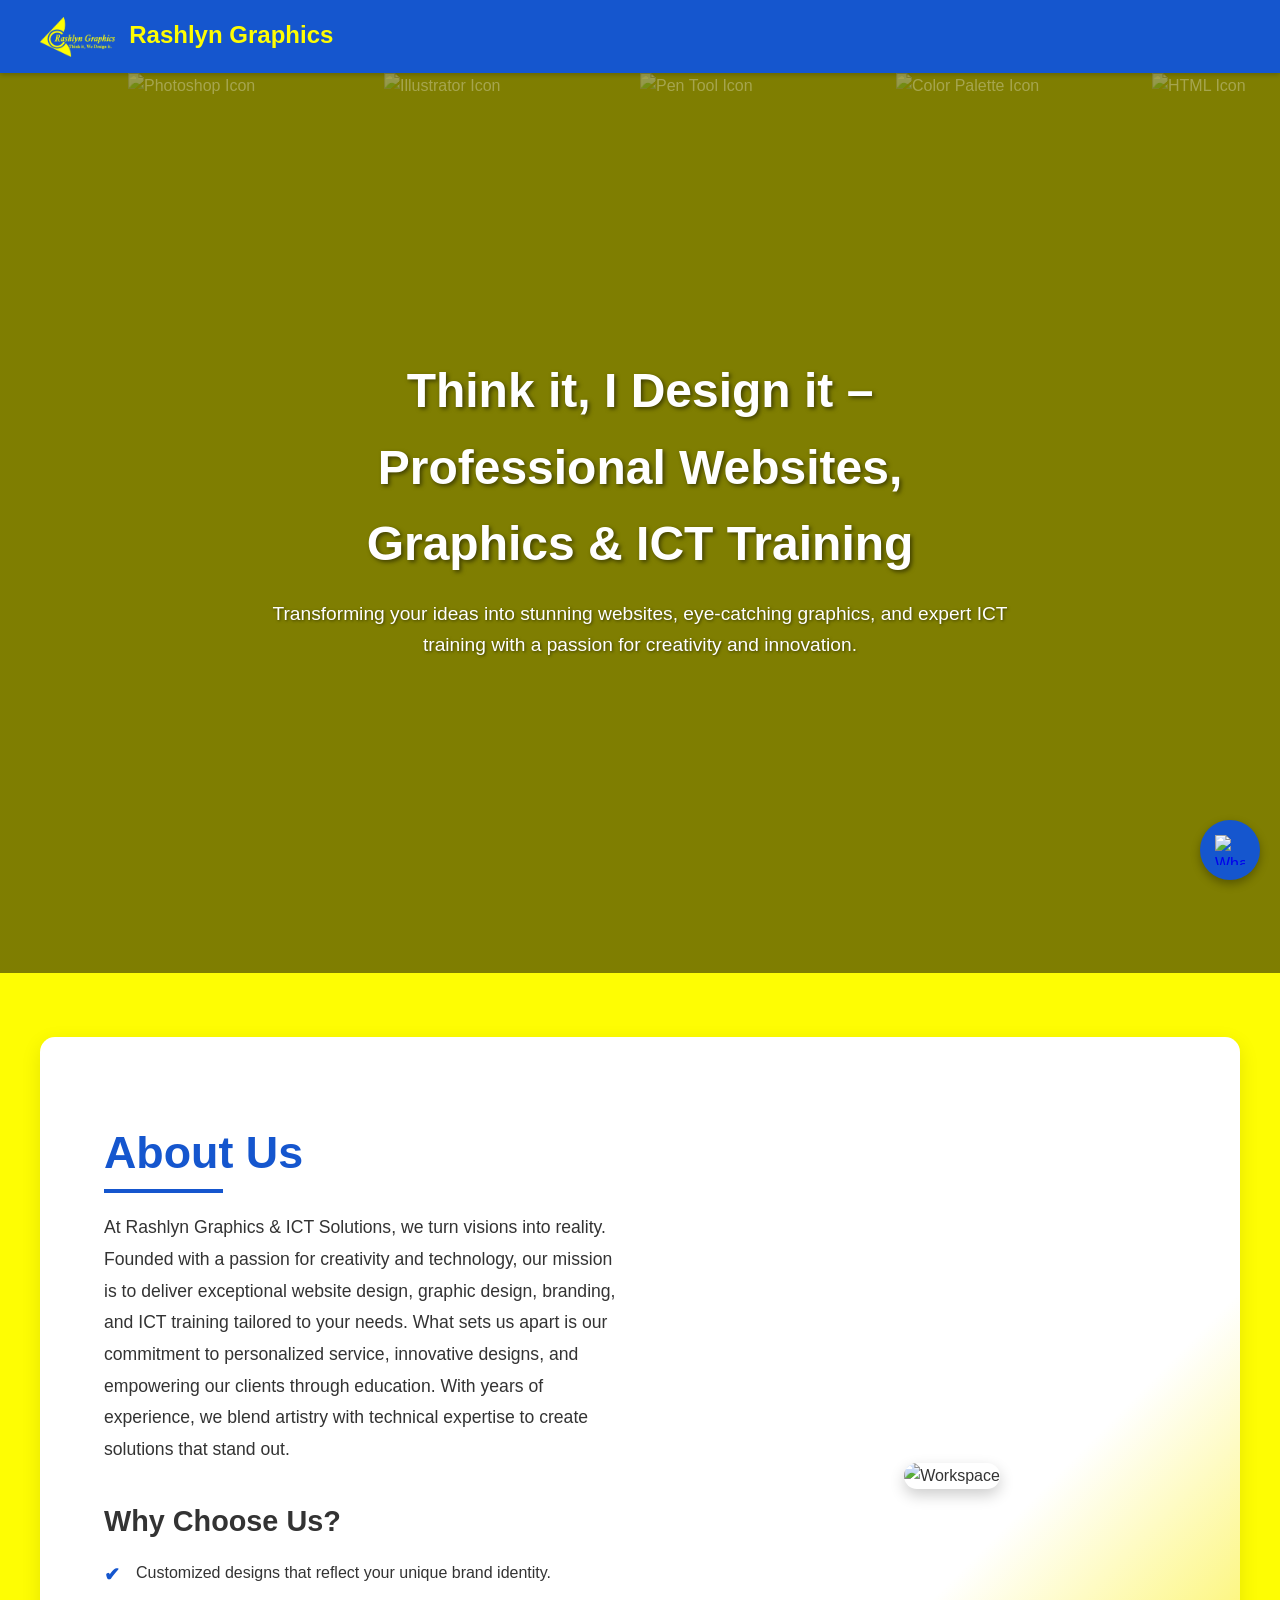
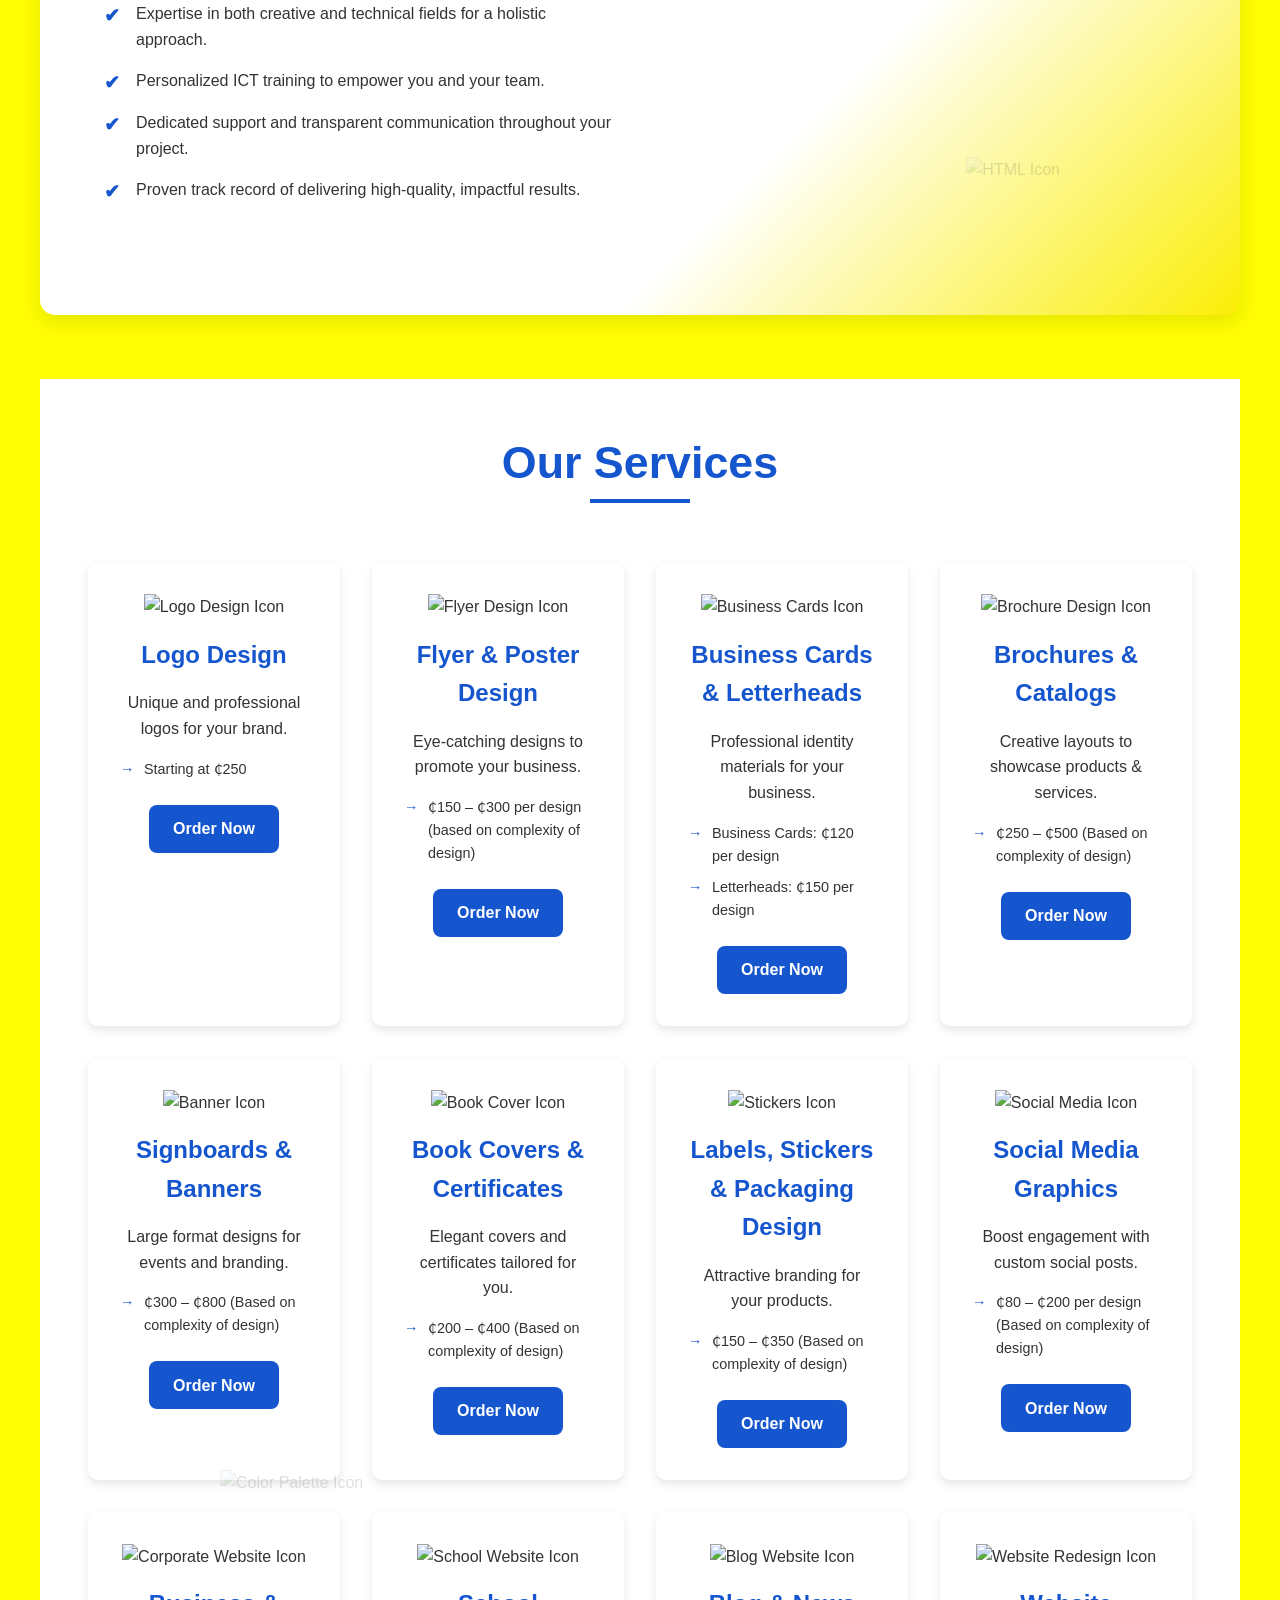
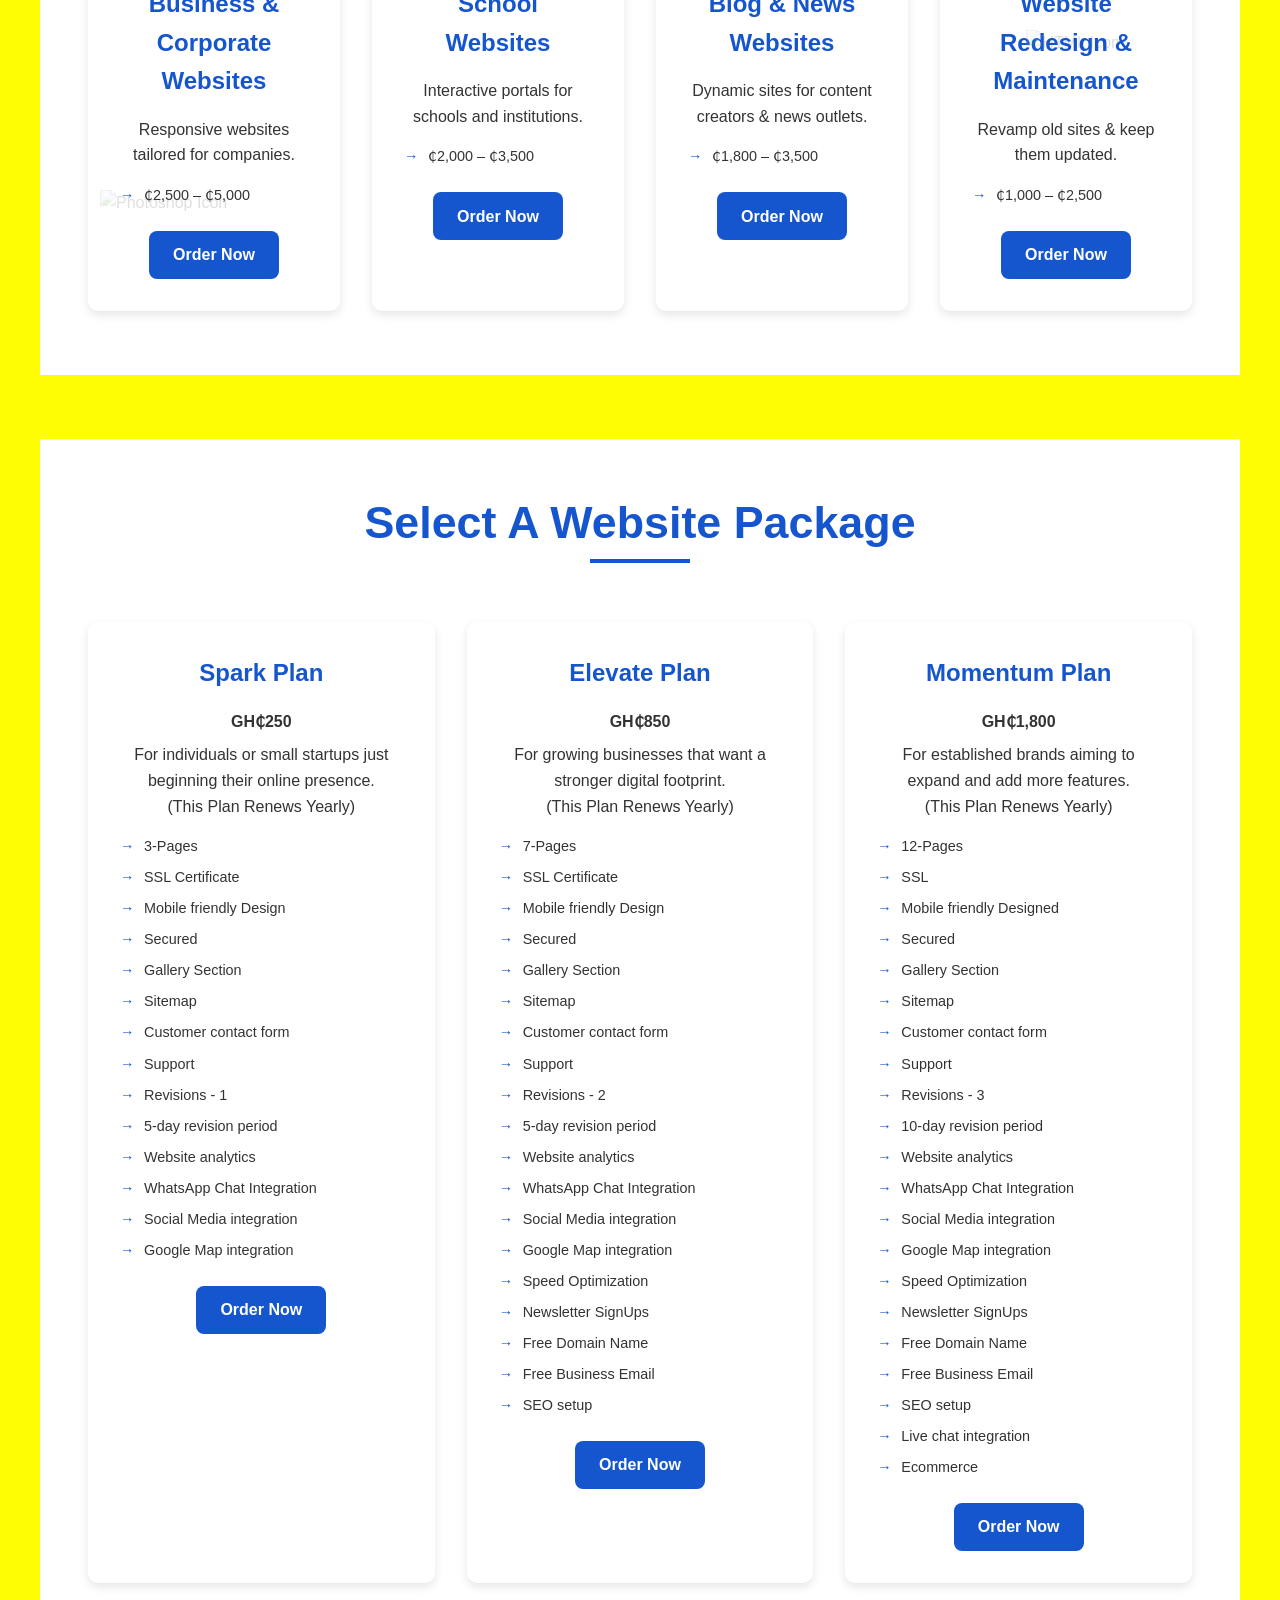
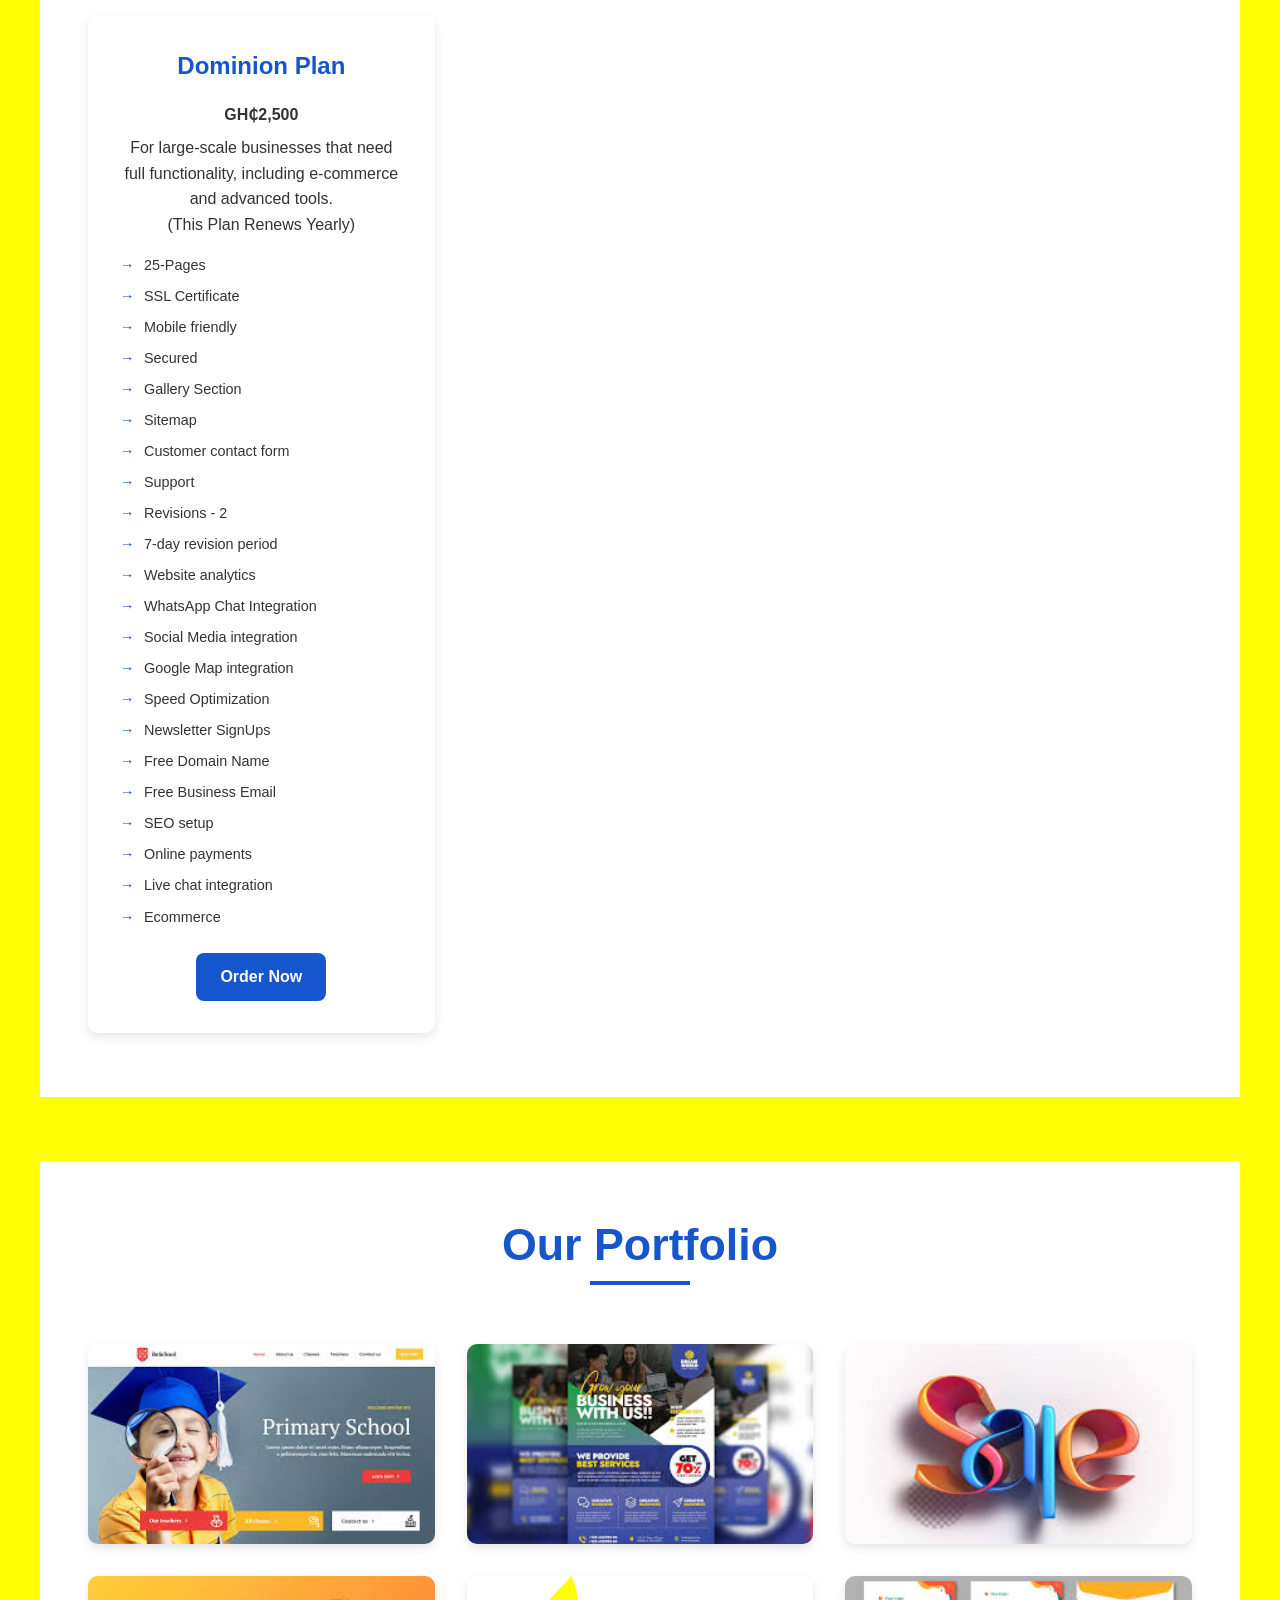
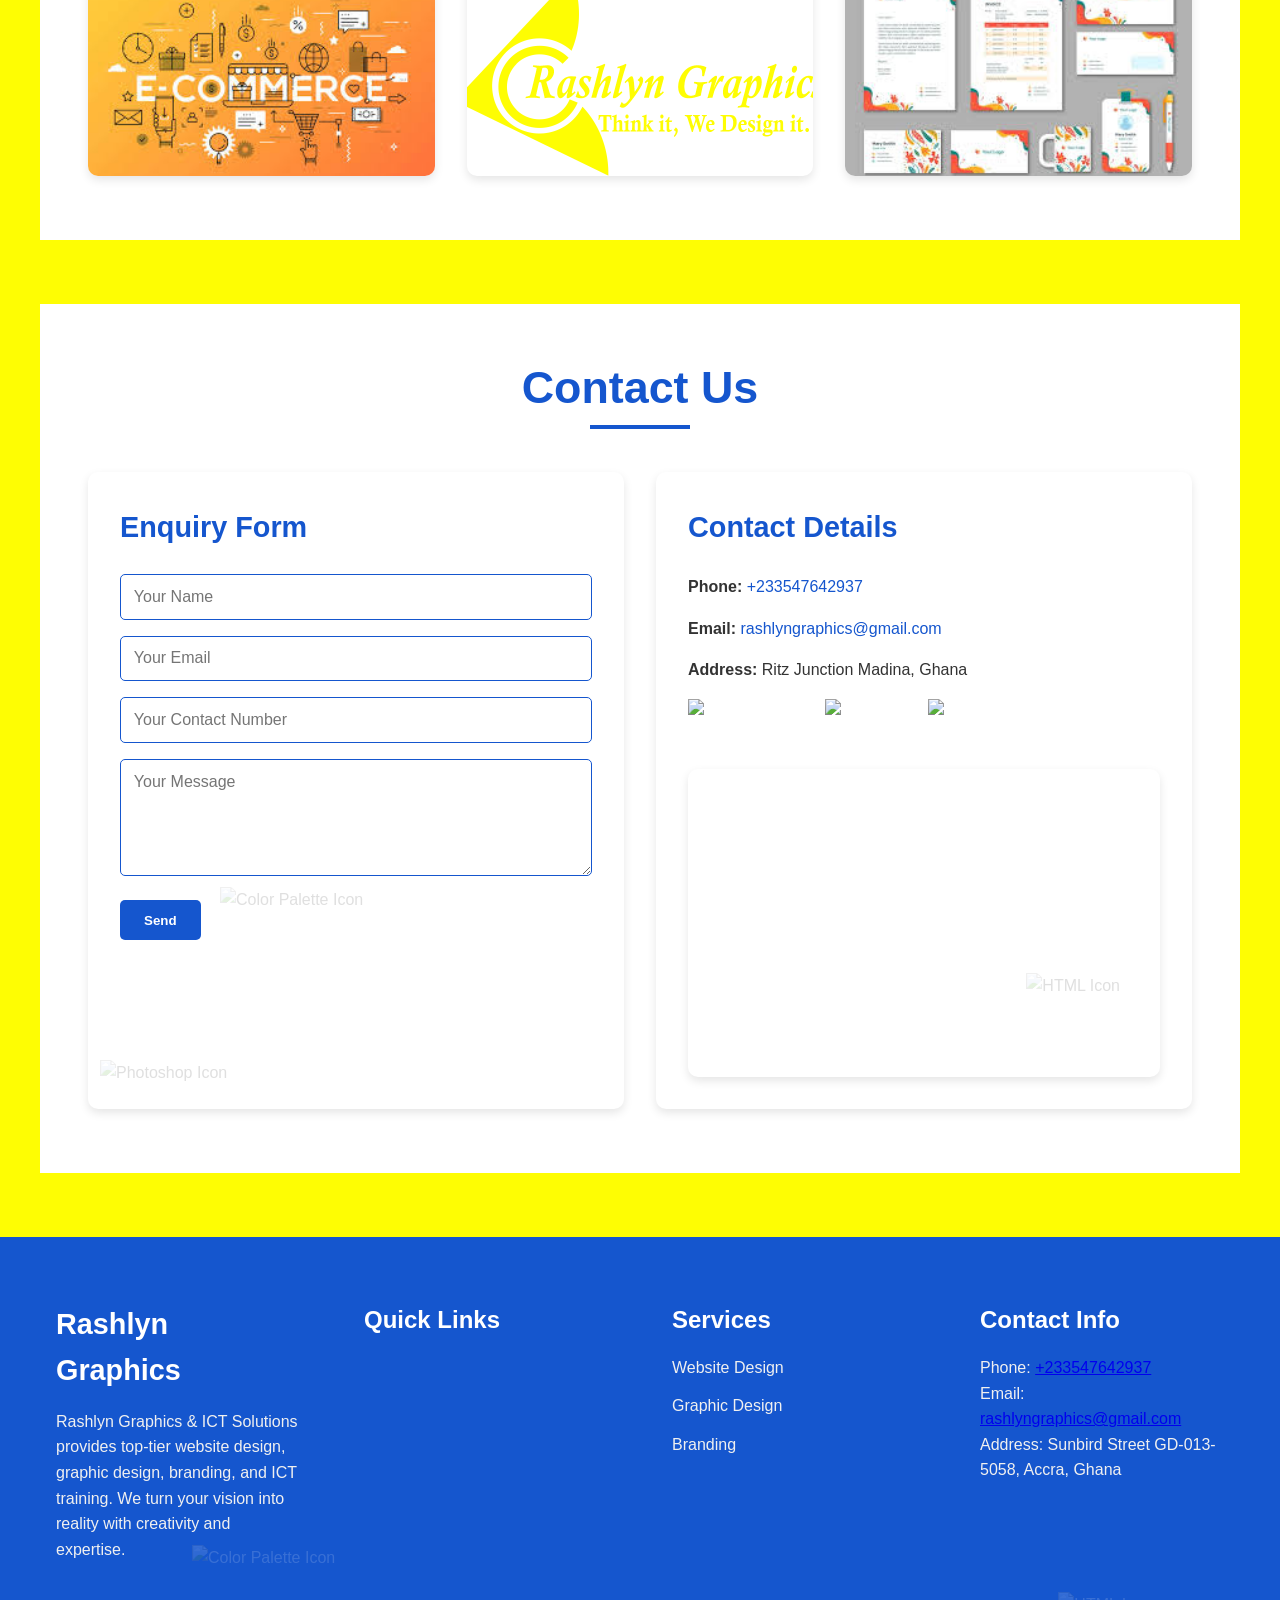
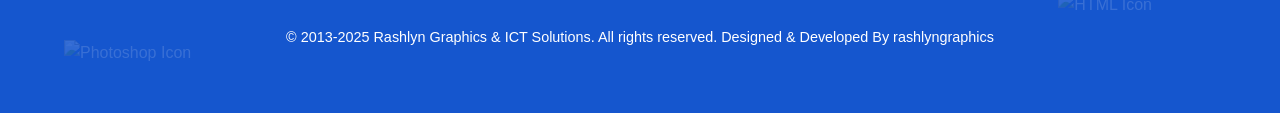
==== commit ad84c39e: "Update index.html" ====
--- a/index.html
+++ b/index.html
@@ -276,7 +276,7 @@
                 <img src="https://img.icons8.com/ios-filled/50/FFFFFF/pen.png" alt="Pen Tool Icon">
             </div>
             <div class="floating-icon" style="left: 70%; animation-delay: 6s;">
-                <img src="https://www.google.com/url?sa=i&url=https%3A%2F%2Fpurepng.com%2Fphoto%2F29203%2Fpaint-colors-palette&psig=AOvVaw3G04A0iI8oyqjs7zxvNb6g&ust=1756122305284000&source=images&cd=vfe&opi=89978449&ved=0CBUQjRxqFwoTCOjU9Mevo48DFQAAAAAdAAAAABAE" alt="Color Palette Icon">
+                <img src="https://img.icons8.com/?size=100&id=Hs4y0qsqaZ6G&format=png&color=000000" alt="Color Palette Icon">
             </div>
             <div class="floating-icon" style="left: 90%; animation-delay: 8s;">
                 <img src="https://img.icons8.com/color/48/000000/html-5.png" alt="HTML Icon">
@@ -688,7 +688,7 @@
                 <h3>Logo Design</h3>
                 <p>Unique and professional logos for your brand.</p>
                 <ul>
-                    <li>Starting at ₵150</li>
+                    <li>Starting at ₵250</li>
                 </ul>
                 <a href="https://wa.me/233547642937?text=Hello,%20I%20am%20interested%20in%20Logo%20Design.%20Can%20you%20give%20me%20more%20details?" target="_blank" class="order-btn">Order Now</a>
             </div>
@@ -699,7 +699,7 @@
                 <h3>Flyer & Poster Design</h3>
                 <p>Eye-catching designs to promote your business.</p>
                 <ul>
-                    <li>₵100 – ₵200 per design</li>
+                    <li>₵150 – ₵300 per design (based on complexity of design)</li>
                 </ul>
                 <a href="https://wa.me/233547642937?text=Hello,%20I%20am%20interested%20in%20Flyer%20and%20Poster%20Design.%20Can%20you%20give%20me%20more%20details?" target="_blank" class="order-btn">Order Now</a>
             </div>
@@ -710,8 +710,8 @@
                 <h3>Business Cards & Letterheads</h3>
                 <p>Professional identity materials for your business.</p>
                 <ul>
-                    <li>Business Cards: ₵120</li>
-                    <li>Letterheads: ₵150</li>
+                    <li>Business Cards: ₵120 per design</li>
+                    <li>Letterheads: ₵150 per design</li>
                 </ul>
                 <a href="https://wa.me/233547642937?text=Hello,%20I%20am%20interested%20in%20Business%20Cards%20and%20Letterheads.%20Can%20you%20give%20me%20more%20details?" target="_blank" class="order-btn">Order Now</a>
             </div>
@@ -722,7 +722,7 @@
                 <h3>Brochures & Catalogs</h3>
                 <p>Creative layouts to showcase products & services.</p>
                 <ul>
-                    <li>₵250 – ₵500</li>
+                    <li>₵250 – ₵500 (Based on complexity of design)</li>
                 </ul>
                 <a href="https://wa.me/233547642937?text=Hello,%20I%20am%20interested%20in%20Brochures%20and%20Catalogs.%20Can%20you%20give%20me%20more%20details?" target="_blank" class="order-btn">Order Now</a>
             </div>
@@ -733,7 +733,7 @@
                 <h3>Signboards & Banners</h3>
                 <p>Large format designs for events and branding.</p>
                 <ul>
-                    <li>₵300 – ₵800</li>
+                    <li>₵300 – ₵800 (Based on complexity of design)</li>
                 </ul>
                 <a href="https://wa.me/233547642937?text=Hello,%20I%20am%20interested%20in%20Signboards%20and%20Banners.%20Can%20you%20give%20me%20more%20details?" target="_blank" class="order-btn">Order Now</a>
             </div>
@@ -744,7 +744,7 @@
                 <h3>Book Covers & Certificates</h3>
                 <p>Elegant covers and certificates tailored for you.</p>
                 <ul>
-                    <li>₵200 – ₵400</li>
+                    <li>₵200 – ₵400 (Based on complexity of design)</li>
                 </ul>
                 <a href="https://wa.me/233547642937?text=Hello,%20I%20am%20interested%20in%20Book%20Covers%20and%20Certificates.%20Can%20you%20give%20me%20more%20details?" target="_blank" class="order-btn">Order Now</a>
             </div>
@@ -755,7 +755,7 @@
                 <h3>Labels, Stickers & Packaging Design</h3>
                 <p>Attractive branding for your products.</p>
                 <ul>
-                    <li>₵150 – ₵350</li>
+                    <li>₵150 – ₵350 (Based on complexity of design)</li>
                 </ul>
                 <a href="https://wa.me/233547642937?text=Hello,%20I%20am%20interested%20in%20Labels,%20Stickers%20and%20Packaging%20Design.%20Can%20you%20give%20me%20more%20details?" target="_blank" class="order-btn">Order Now</a>
             </div>
@@ -766,7 +766,7 @@
                 <h3>Social Media Graphics</h3>
                 <p>Boost engagement with custom social posts.</p>
                 <ul>
-                    <li>₵80 – ₵200 per design</li>
+                    <li>₵80 – ₵200 per design (Based on complexity of design)</li>
                 </ul>
                 <a href="https://wa.me/233547642937?text=Hello,%20I%20am%20interested%20in%20Social%20Media%20Graphics.%20Can%20you%20give%20me%20more%20details?" target="_blank" class="order-btn">Order Now</a>
             </div>
@@ -793,36 +793,6 @@
             </div>
 
             <div class="service-card">
-                <img src="https://i.pinimg.com/1200x/a8/db/e3/a8dbe332937376bd333fa9deeb0326ef.jpg" alt="E-commerce Website Icon">
-                <h3>E-commerce Websites</h3>
-                <p>Online stores with secure payment integration.</p>
-                <ul>
-                    <li>₵3,500 – ₵7,000</li>
-                </ul>
-                <a href="https://wa.me/233547642937?text=Hello,%20I%20am%20interested%20in%20E-commerce%20Websites.%20Can%20you%20give%20me%20more%20details?" target="_blank" class="order-btn">Order Now</a>
-            </div>
-
-            <div class="service-card">
-                <img src="https://i.pinimg.com/736x/ac/b7/ed/acb7ed8247da47ba9e6554df3c432473.jpg" alt="Portfolio Website Icon">
-                <h3>Portfolio & Personal Websites</h3>
-                <p>Showcase your work or personal brand online.</p>
-                <ul>
-                    <li>₵1,500 – ₵3,000</li>
-                </ul>
-                <a href="https://wa.me/233547642937?text=Hello,%20I%20am%20interested%20in%20Portfolio%20and%20Personal%20Websites.%20Can%20you%20give%20me%20more%20details?" target="_blank" class="order-btn">Order Now</a>
-            </div>
-
-            <div class="service-card">
-                <img src="https://i.pinimg.com/736x/7b/0a/5b/7b0a5b63b88857a20daa13dadabdb674.jpg" alt="NGO Website Icon">
-                <h3>NGO & Religious Websites</h3>
-                <p>Professional sites for NGOs & religious groups.</p>
-                <ul>
-                    <li>₵2,000 – ₵4,000</li>
-                </ul>
-                <a href="https://wa.me/233547642937?text=Hello,%20I%20am%20interested%20in%20NGO%20and%20Religious%20Websites.%20Can%20you%20give%20me%20more%20details?" target="_blank" class="order-btn">Order Now</a>
-            </div>
-
-            <div class="service-card">
                 <img src="https://i.pinimg.com/1200x/5d/19/3b/5d193bd932c23fd5619ef72b5eda3f48.jpg" alt="Blog Website Icon">
                 <h3>Blog & News Websites</h3>
                 <p>Dynamic sites for content creators & news outlets.</p>
@@ -856,9 +826,129 @@
             </div>
         </div>
     </section>
-
-
-
+<section class="portfolio-section">
+    <h2>Select A Website Package</h2>
+    <div class="portfolio-grid">
+
+        <!-- Spark Plan -->
+        <div class="service-card">
+            <h3>Spark Plan</h3>
+            <p><strong>GH₵250</strong></p>
+            <p>For individuals or small startups just beginning their online presence. <br> (This Plan Renews Yearly)</p>
+            <ul>
+                <li>3-Pages</li>
+                <li>SSL Certificate</li>
+                <li>Mobile friendly Design</li>
+                <li>Secured</li>
+                <li>Gallery Section</li>
+                <li>Sitemap</li>
+                <li>Customer contact form</li>
+                <li>Support</li>
+                <li>Revisions - 1</li>
+                <li>5-day revision period</li>
+                <li>Website analytics</li>
+                <li>WhatsApp Chat Integration</li>
+                <li>Social Media integration</li>
+                <li>Google Map integration</li>
+               
+            </ul>
+            <a href="https://wa.me/233547642937?text=Hello,%20I%20want%20to%20order%20the%20Starter%20Plan" target="_blank" class="order-btn">Order Now</a>
+        </div>
+
+        <!-- Elevate Plan -->
+        <div class="service-card">
+            <h3>Elevate Plan</h3>
+            <p><strong>GH₵850</strong></p>
+            <p>For growing businesses that want a stronger digital footprint. <br> (This Plan Renews Yearly)</p>
+            <ul>
+                <li>7-Pages</li>
+                <li>SSL Certificate</li>
+                <li>Mobile friendly Design</li>
+                <li>Secured</li>
+                <li>Gallery Section</li>
+                <li>Sitemap</li>
+                <li>Customer contact form</li>
+                <li>Support</li>
+                <li>Revisions - 2</li>
+                <li>5-day revision period</li>
+                <li>Website analytics</li>
+                <li>WhatsApp Chat Integration</li>
+                <li>Social Media integration</li>
+                <li>Google Map integration</li>
+                <li>Speed Optimization</li>
+                <li>Newsletter SignUps</li>
+                <li>Free Domain Name</li>
+                <li>Free Business Email</li>
+                <li>SEO setup</li>
+            </ul>
+            <a href="https://wa.me/233547642937?text=Hello,%20I%20want%20to%20order%20the%20Launch%20Plan" target="_blank" class="order-btn">Order Now</a>
+        </div>
+
+        <!-- Momentum Plan -->
+        <div class="service-card">
+            <h3>Momentum Plan</h3>
+            <p><strong>GH₵1,800</strong></p>
+            <p>For established brands aiming to expand and add more features.<br> (This Plan Renews Yearly)</p>
+            <ul>
+                <li>12-Pages</li>
+                <li>SSL</li>
+                <li>Mobile friendly Designed</li>
+                <li>Secured</li>
+                <li>Gallery Section</li>
+                <li>Sitemap</li>
+                <li>Customer contact form</li>
+                <li>Support</li>
+                <li>Revisions - 3</li>
+                <li>10-day revision period</li>
+                <li>Website analytics</li>
+                <li>WhatsApp Chat Integration</li>
+                <li>Social Media integration</li>
+                <li>Google Map integration</li>
+                <li>Speed Optimization</li>
+                <li>Newsletter SignUps</li>
+                <li>Free Domain Name</li>
+                <li>Free Business Email</li>
+                <li>SEO setup</li>
+                <li>Live chat integration</li>
+                <li>Ecommerce</li>
+            </ul>
+            <a href="https://wa.me/233547642937?text=Hello,%20I%20want%20to%20order%20the%20Grow%20Plan" target="_blank" class="order-btn">Order Now</a>
+        </div>
+
+        <!-- Sell Plan -->
+        <div class="service-card">
+            <h3>Dominion Plan</h3>
+            <p><strong>GH₵2,500</strong></p>
+            <p>For large-scale businesses that need full functionality, including e-commerce and advanced tools.<br> (This Plan Renews Yearly)</p>
+            <ul>
+                <li>25-Pages</li>
+                <li>SSL Certificate</li>
+                <li>Mobile friendly</li>
+                <li>Secured</li>
+                <li>Gallery Section</li>
+                <li>Sitemap</li>
+                <li>Customer contact form</li>
+                <li>Support</li>
+                <li>Revisions - 2</li>
+                <li>7-day revision period</li>
+                <li>Website analytics</li>
+                <li>WhatsApp Chat Integration</li>
+                <li>Social Media integration</li>
+                <li>Google Map integration</li>
+                <li>Speed Optimization</li>
+                <li>Newsletter SignUps</li>
+                <li>Free Domain Name</li>
+                <li>Free Business Email</li>
+                <li>SEO setup</li>
+                <li>Online payments</li>
+                <li>Live chat integration</li>
+                <li>Ecommerce</li>
+            </ul>
+            <a href="https://wa.me/233547642937?text=Hello,%20I%20want%20to%20order%20the%20Sell%20Plan" target="_blank" class="order-btn">Order Now</a>
+        </div>
+
+    </div>
+</section>
 
      <style>
         * {
@@ -2043,4 +2133,3 @@
 
 
 
-
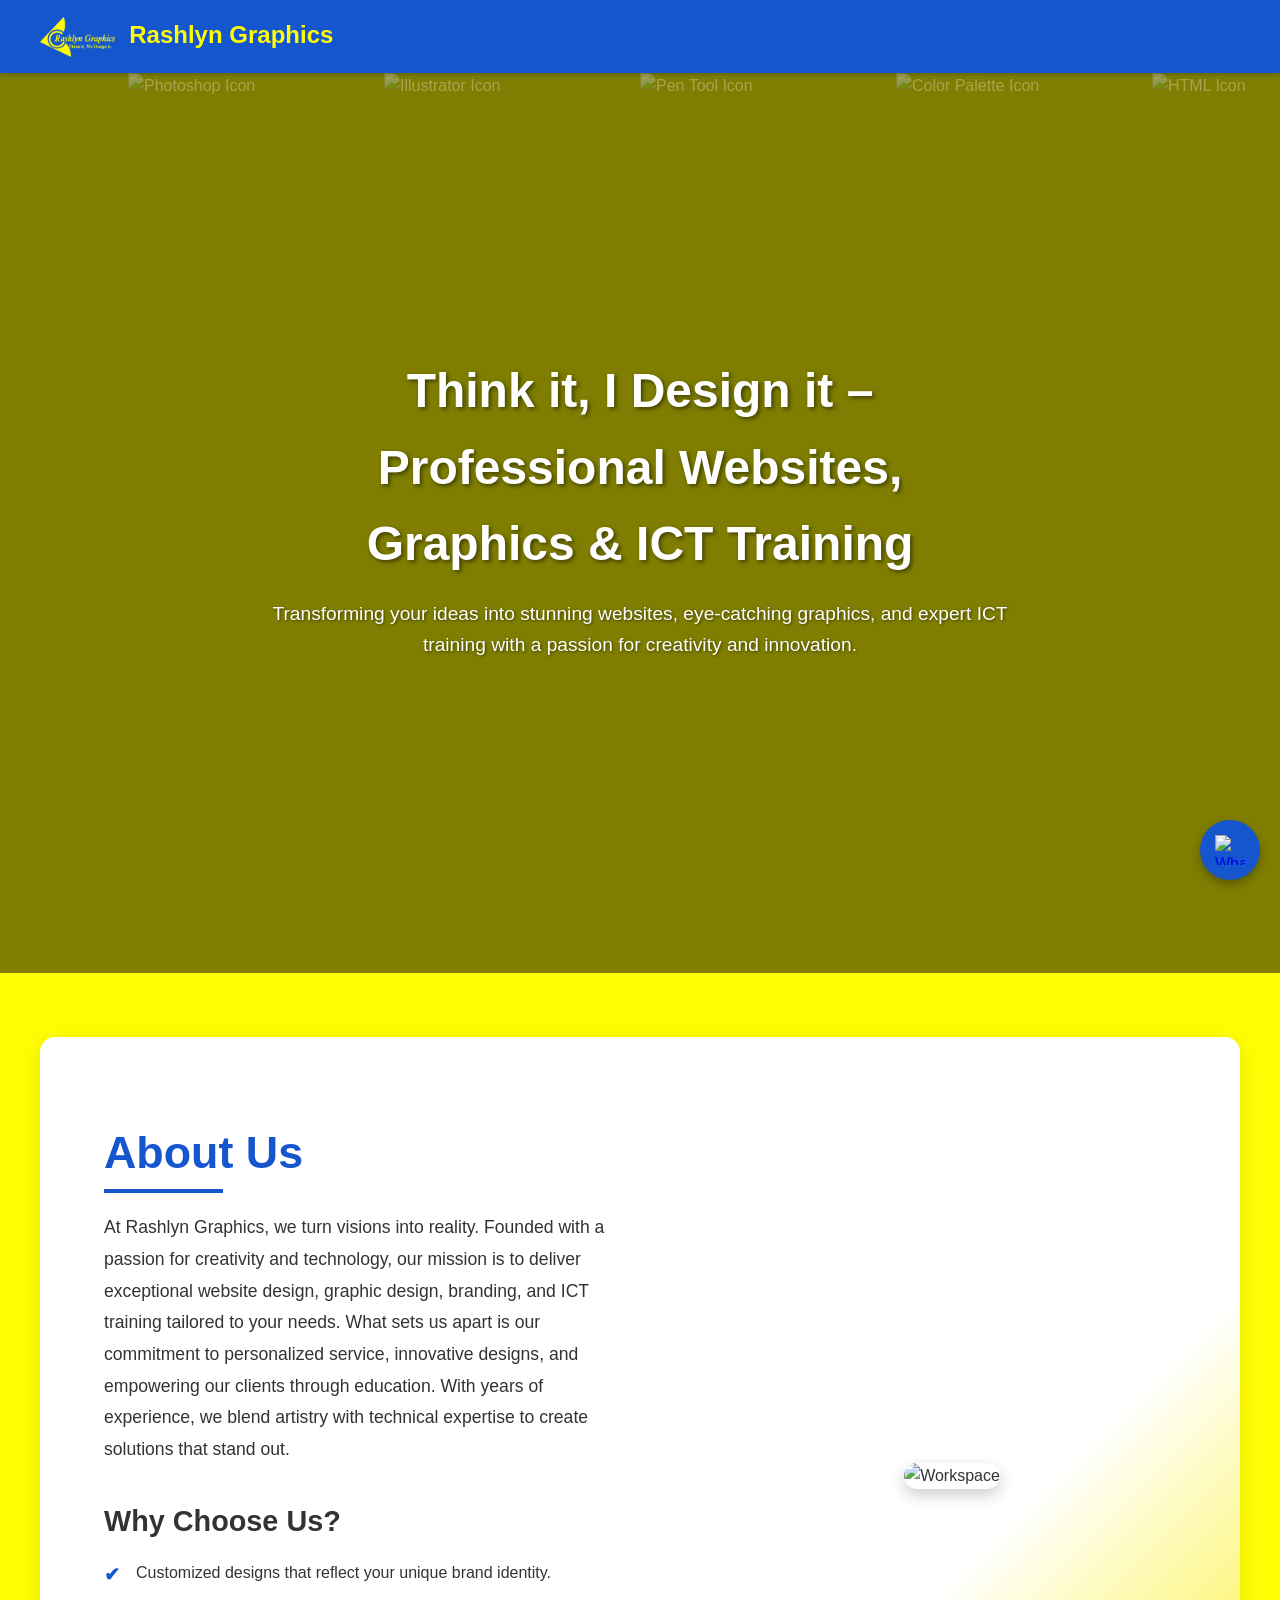
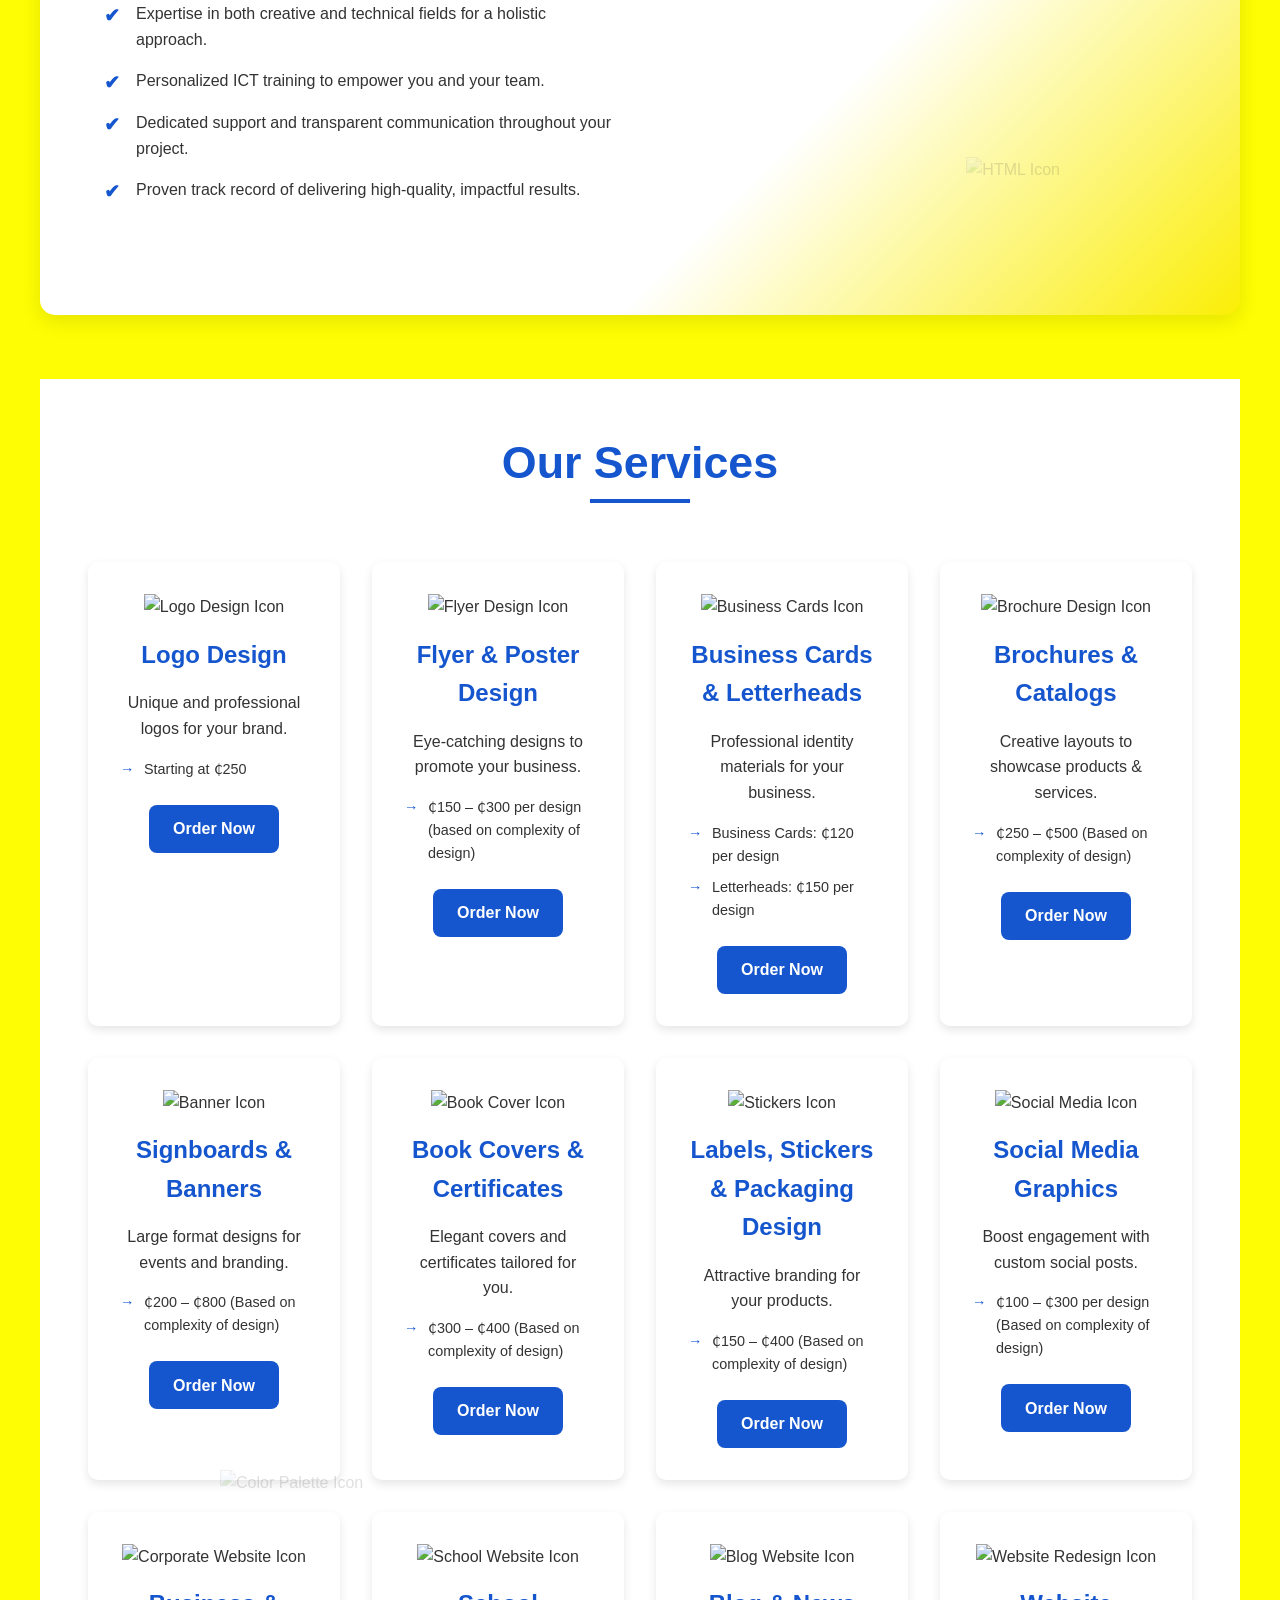
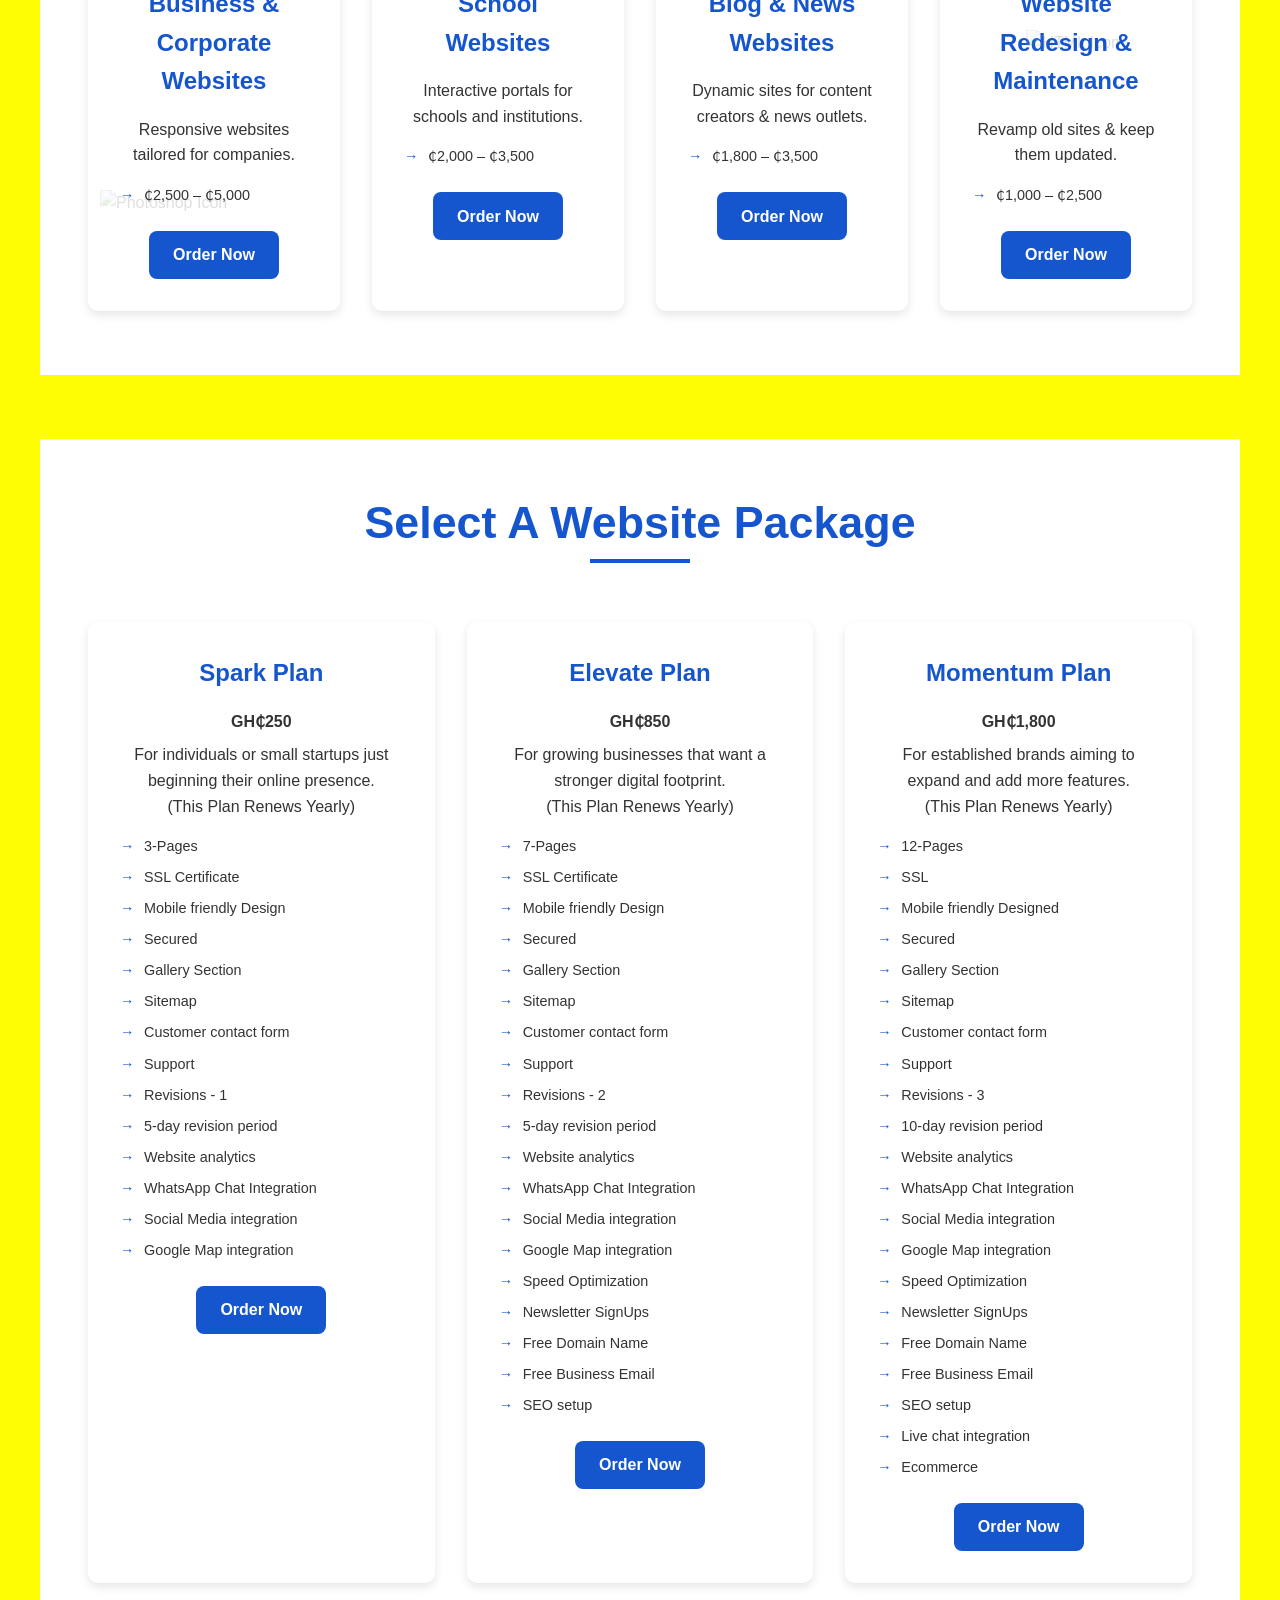
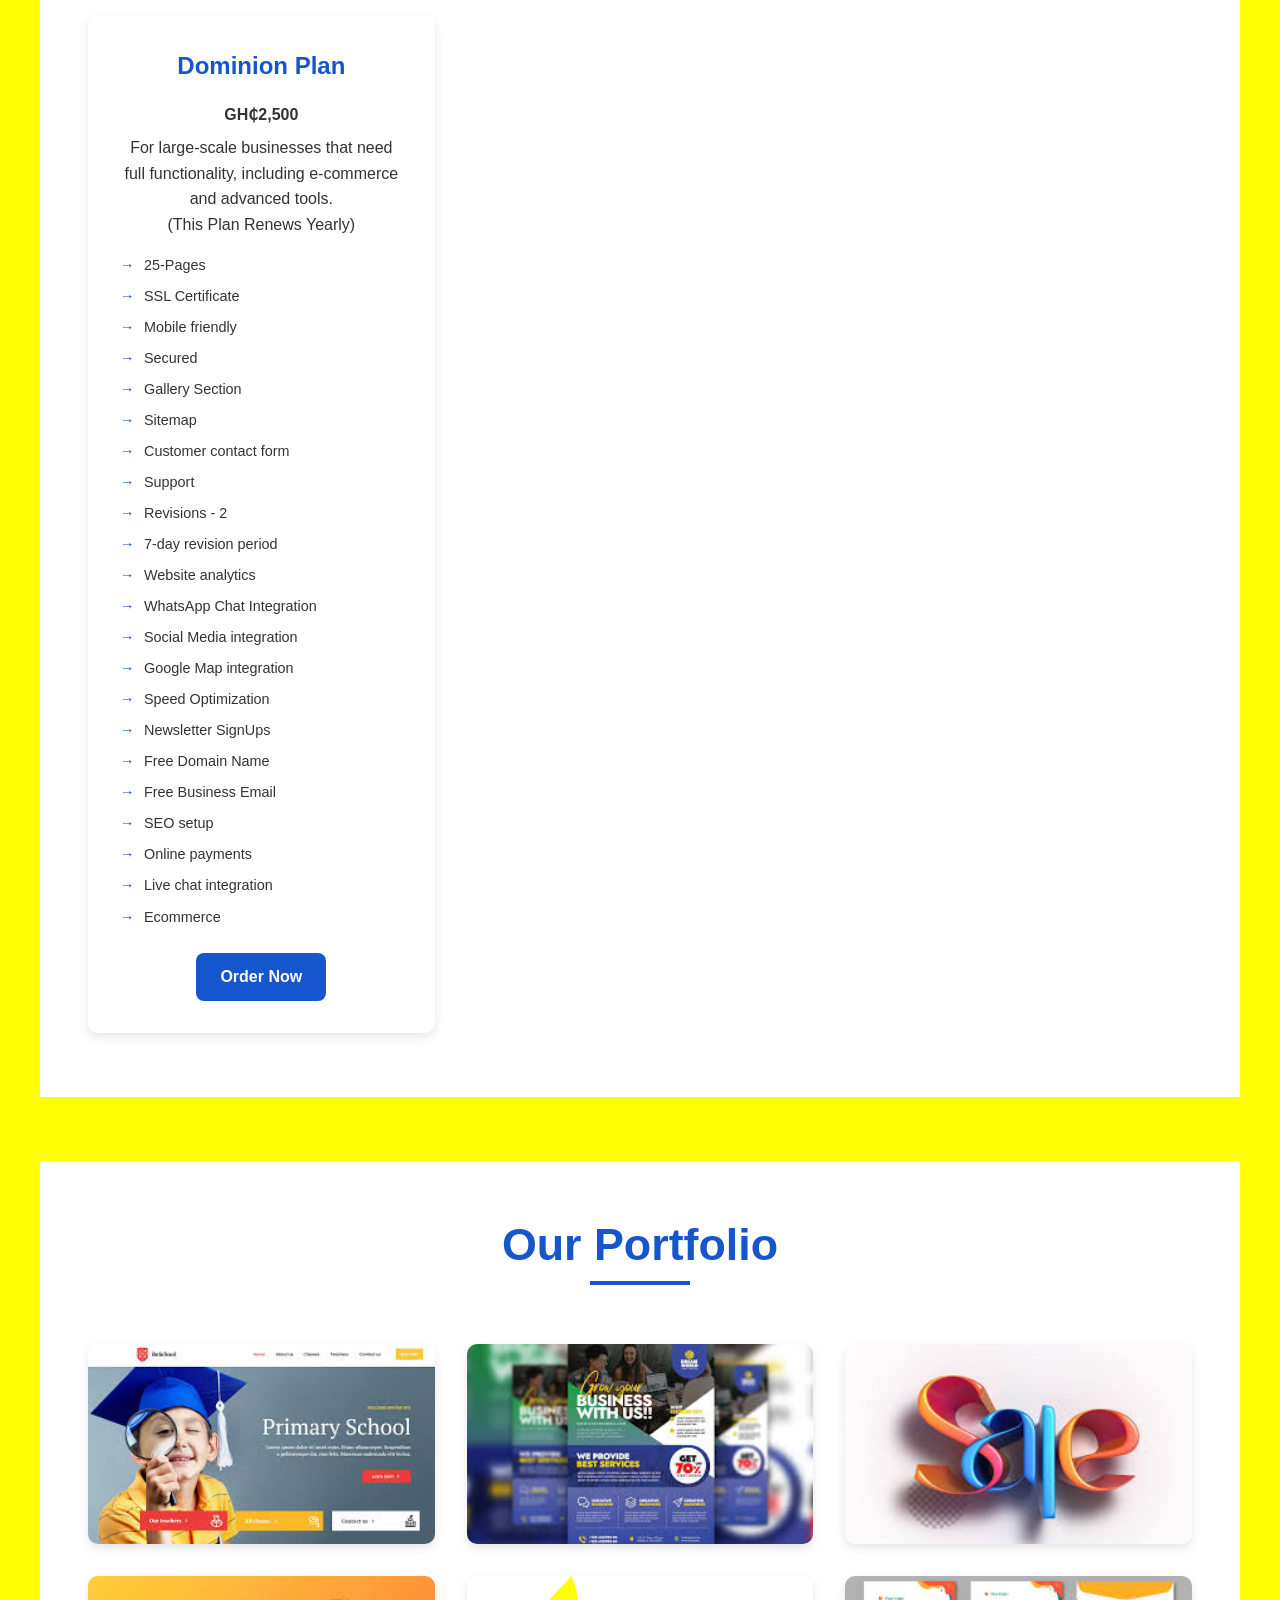
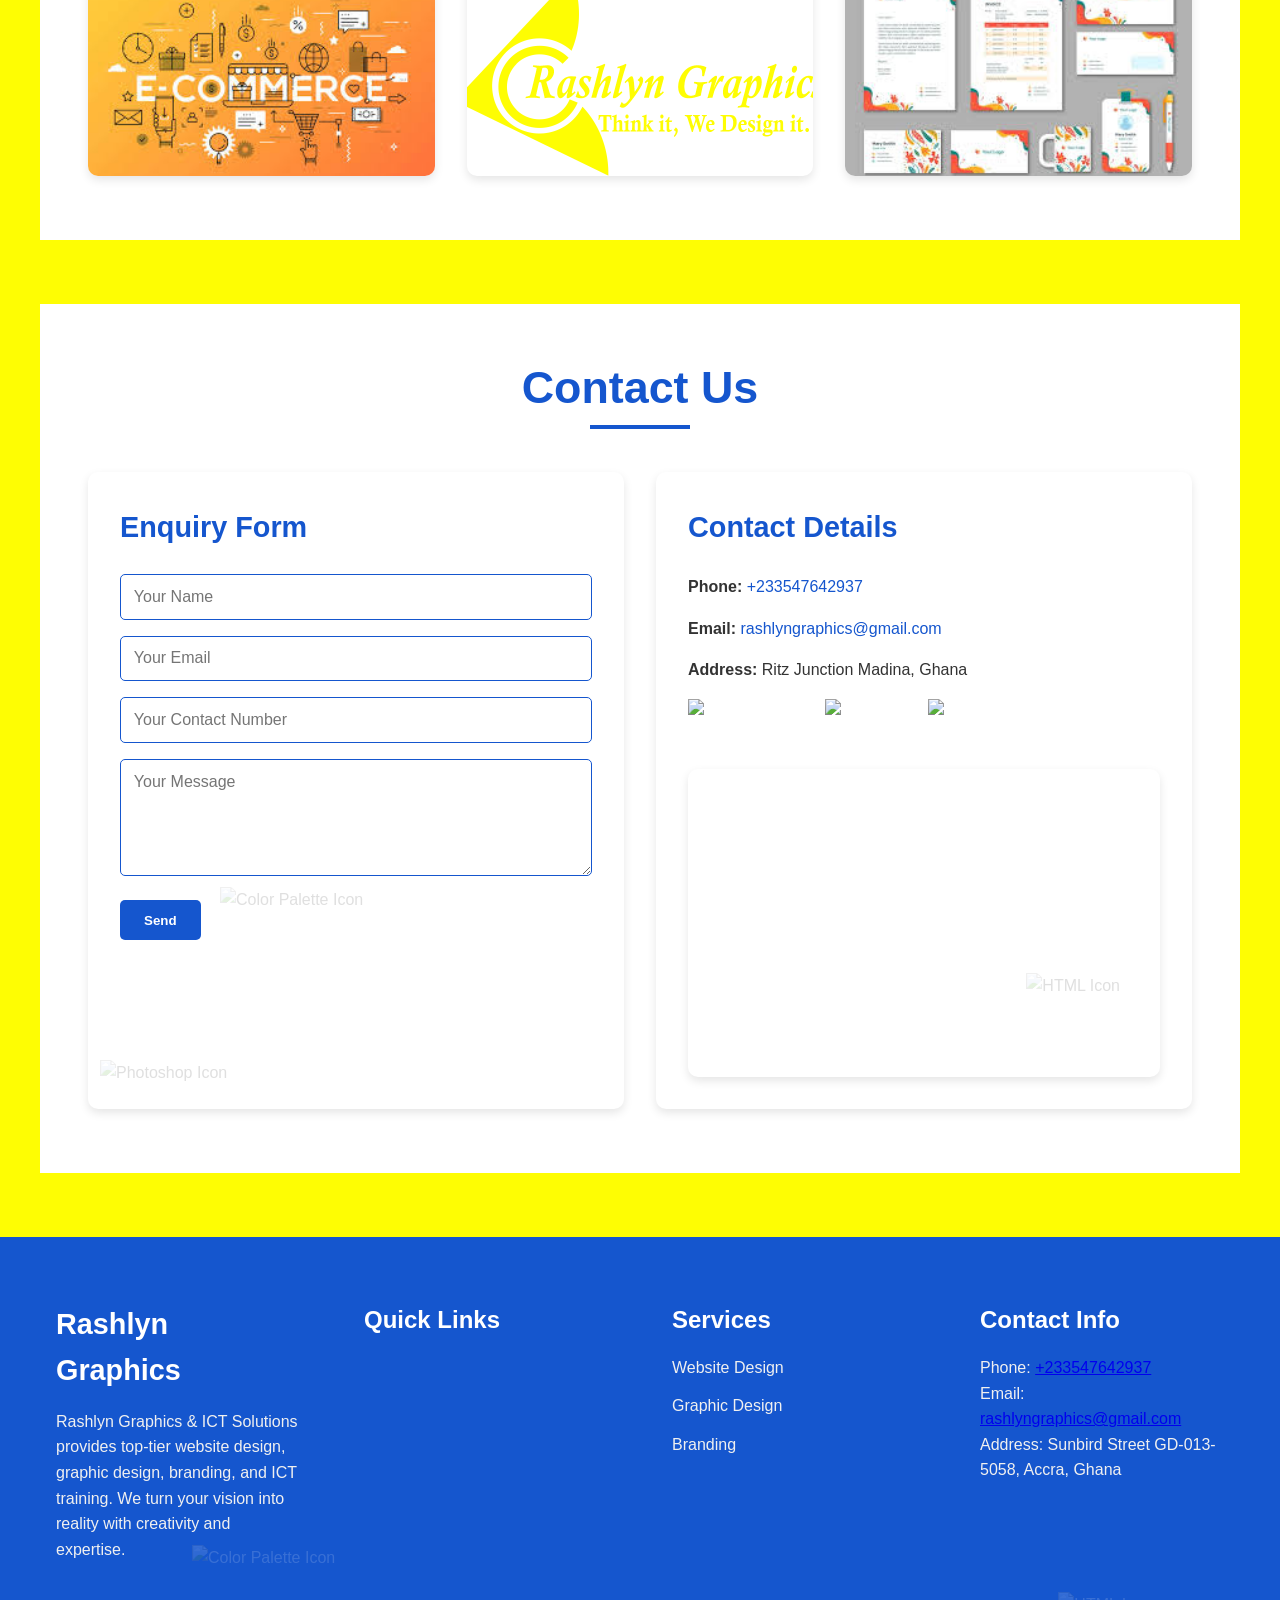
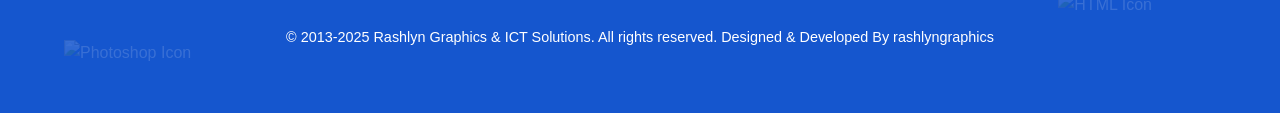
==== commit 28825bb1: "Update index.html" ====
--- a/index.html
+++ b/index.html
@@ -479,7 +479,7 @@
     <section class="about-section">
         <div class="about-content">
             <h2>About Us</h2>
-            <p>At Rashlyn Graphics & ICT Solutions, we turn visions into reality. Founded with a passion for creativity and technology, our mission is to deliver exceptional website design, graphic design, branding, and ICT training tailored to your needs. What sets us apart is our commitment to personalized service, innovative designs, and empowering our clients through education. With years of experience, we blend artistry with technical expertise to create solutions that stand out.</p>
+            <p>At Rashlyn Graphics, we turn visions into reality. Founded with a passion for creativity and technology, our mission is to deliver exceptional website design, graphic design, branding, and ICT training tailored to your needs. What sets us apart is our commitment to personalized service, innovative designs, and empowering our clients through education. With years of experience, we blend artistry with technical expertise to create solutions that stand out.</p>
             <h3>Why Choose Us?</h3>
             <ul>
                 <li>Customized designs that reflect your unique brand identity.</li>
@@ -733,7 +733,7 @@
                 <h3>Signboards & Banners</h3>
                 <p>Large format designs for events and branding.</p>
                 <ul>
-                    <li>₵300 – ₵800 (Based on complexity of design)</li>
+                    <li>₵200 – ₵800 (Based on complexity of design)</li>
                 </ul>
                 <a href="https://wa.me/233547642937?text=Hello,%20I%20am%20interested%20in%20Signboards%20and%20Banners.%20Can%20you%20give%20me%20more%20details?" target="_blank" class="order-btn">Order Now</a>
             </div>
@@ -744,7 +744,7 @@
                 <h3>Book Covers & Certificates</h3>
                 <p>Elegant covers and certificates tailored for you.</p>
                 <ul>
-                    <li>₵200 – ₵400 (Based on complexity of design)</li>
+                    <li>₵300 – ₵400 (Based on complexity of design)</li>
                 </ul>
                 <a href="https://wa.me/233547642937?text=Hello,%20I%20am%20interested%20in%20Book%20Covers%20and%20Certificates.%20Can%20you%20give%20me%20more%20details?" target="_blank" class="order-btn">Order Now</a>
             </div>
@@ -755,7 +755,7 @@
                 <h3>Labels, Stickers & Packaging Design</h3>
                 <p>Attractive branding for your products.</p>
                 <ul>
-                    <li>₵150 – ₵350 (Based on complexity of design)</li>
+                    <li>₵150 – ₵400 (Based on complexity of design)</li>
                 </ul>
                 <a href="https://wa.me/233547642937?text=Hello,%20I%20am%20interested%20in%20Labels,%20Stickers%20and%20Packaging%20Design.%20Can%20you%20give%20me%20more%20details?" target="_blank" class="order-btn">Order Now</a>
             </div>
@@ -766,7 +766,7 @@
                 <h3>Social Media Graphics</h3>
                 <p>Boost engagement with custom social posts.</p>
                 <ul>
-                    <li>₵80 – ₵200 per design (Based on complexity of design)</li>
+                    <li>₵100 – ₵300 per design (Based on complexity of design)</li>
                 </ul>
                 <a href="https://wa.me/233547642937?text=Hello,%20I%20am%20interested%20in%20Social%20Media%20Graphics.%20Can%20you%20give%20me%20more%20details?" target="_blank" class="order-btn">Order Now</a>
             </div>
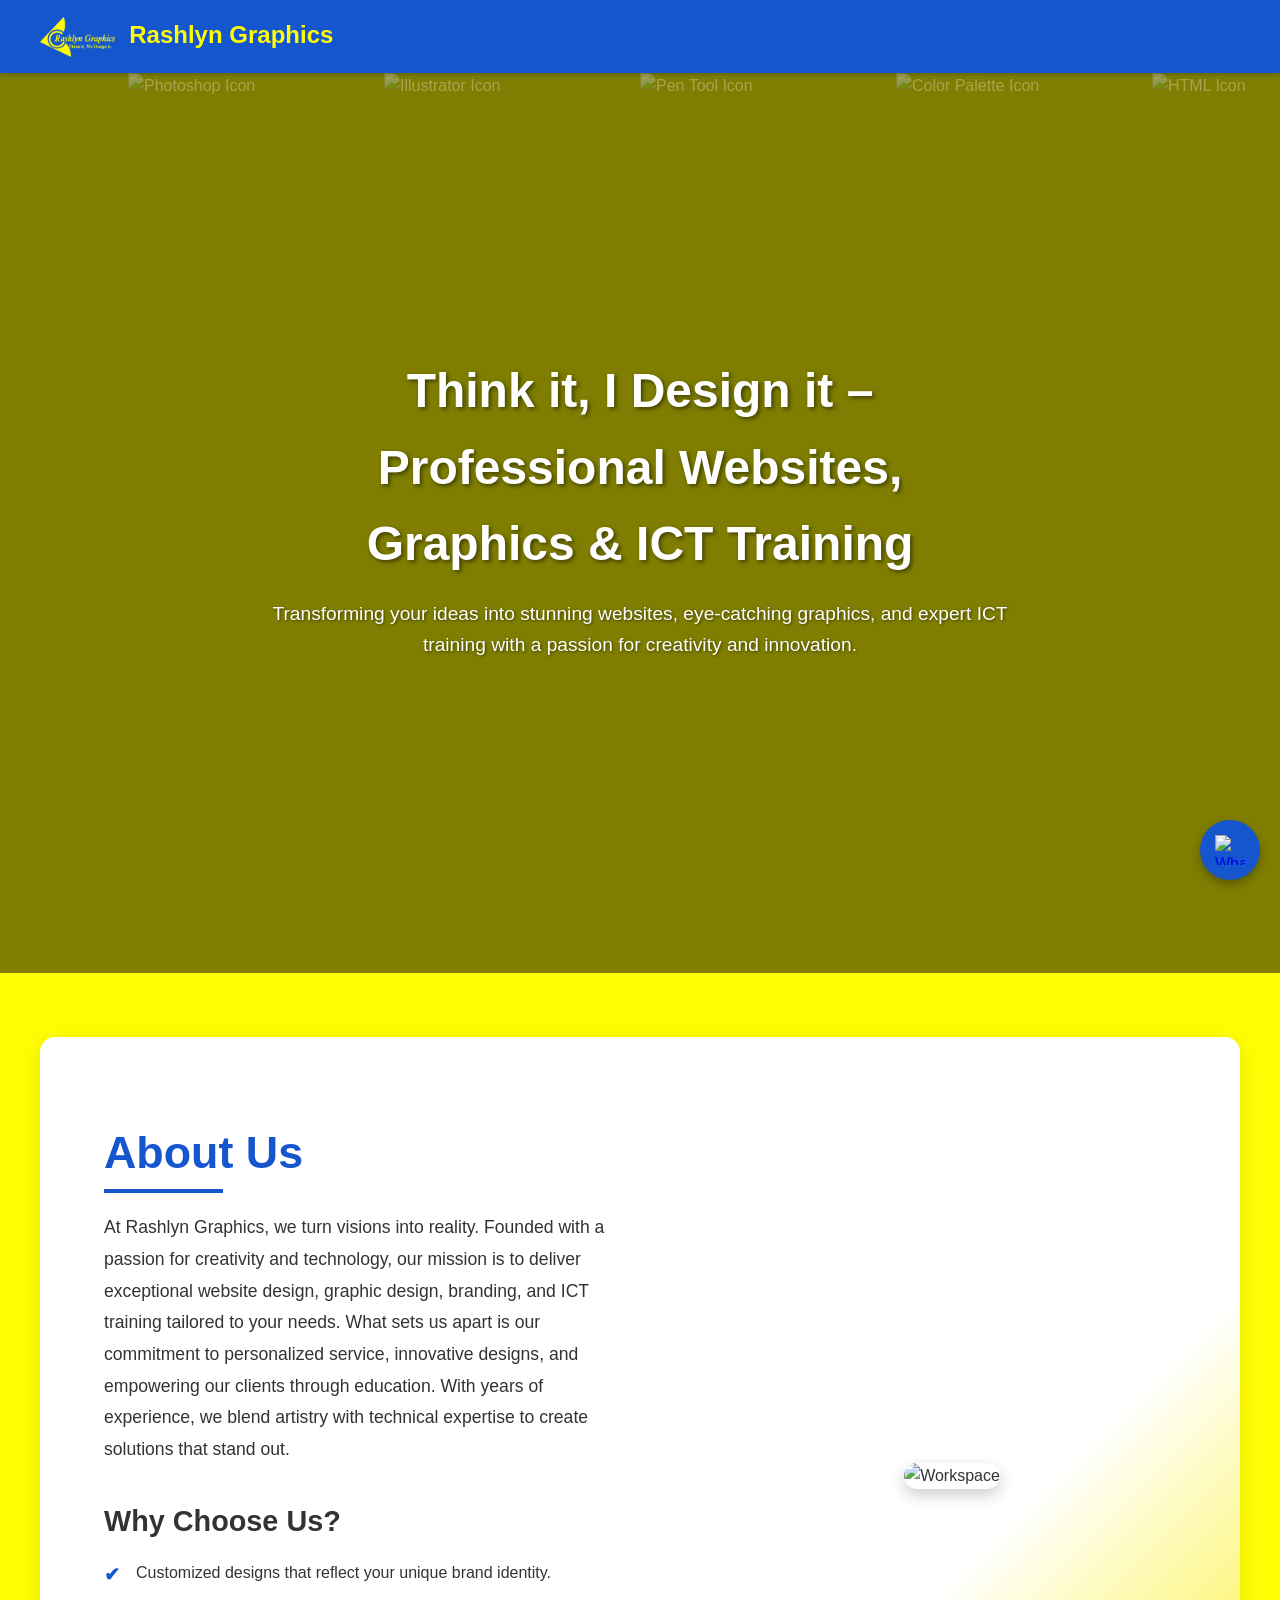
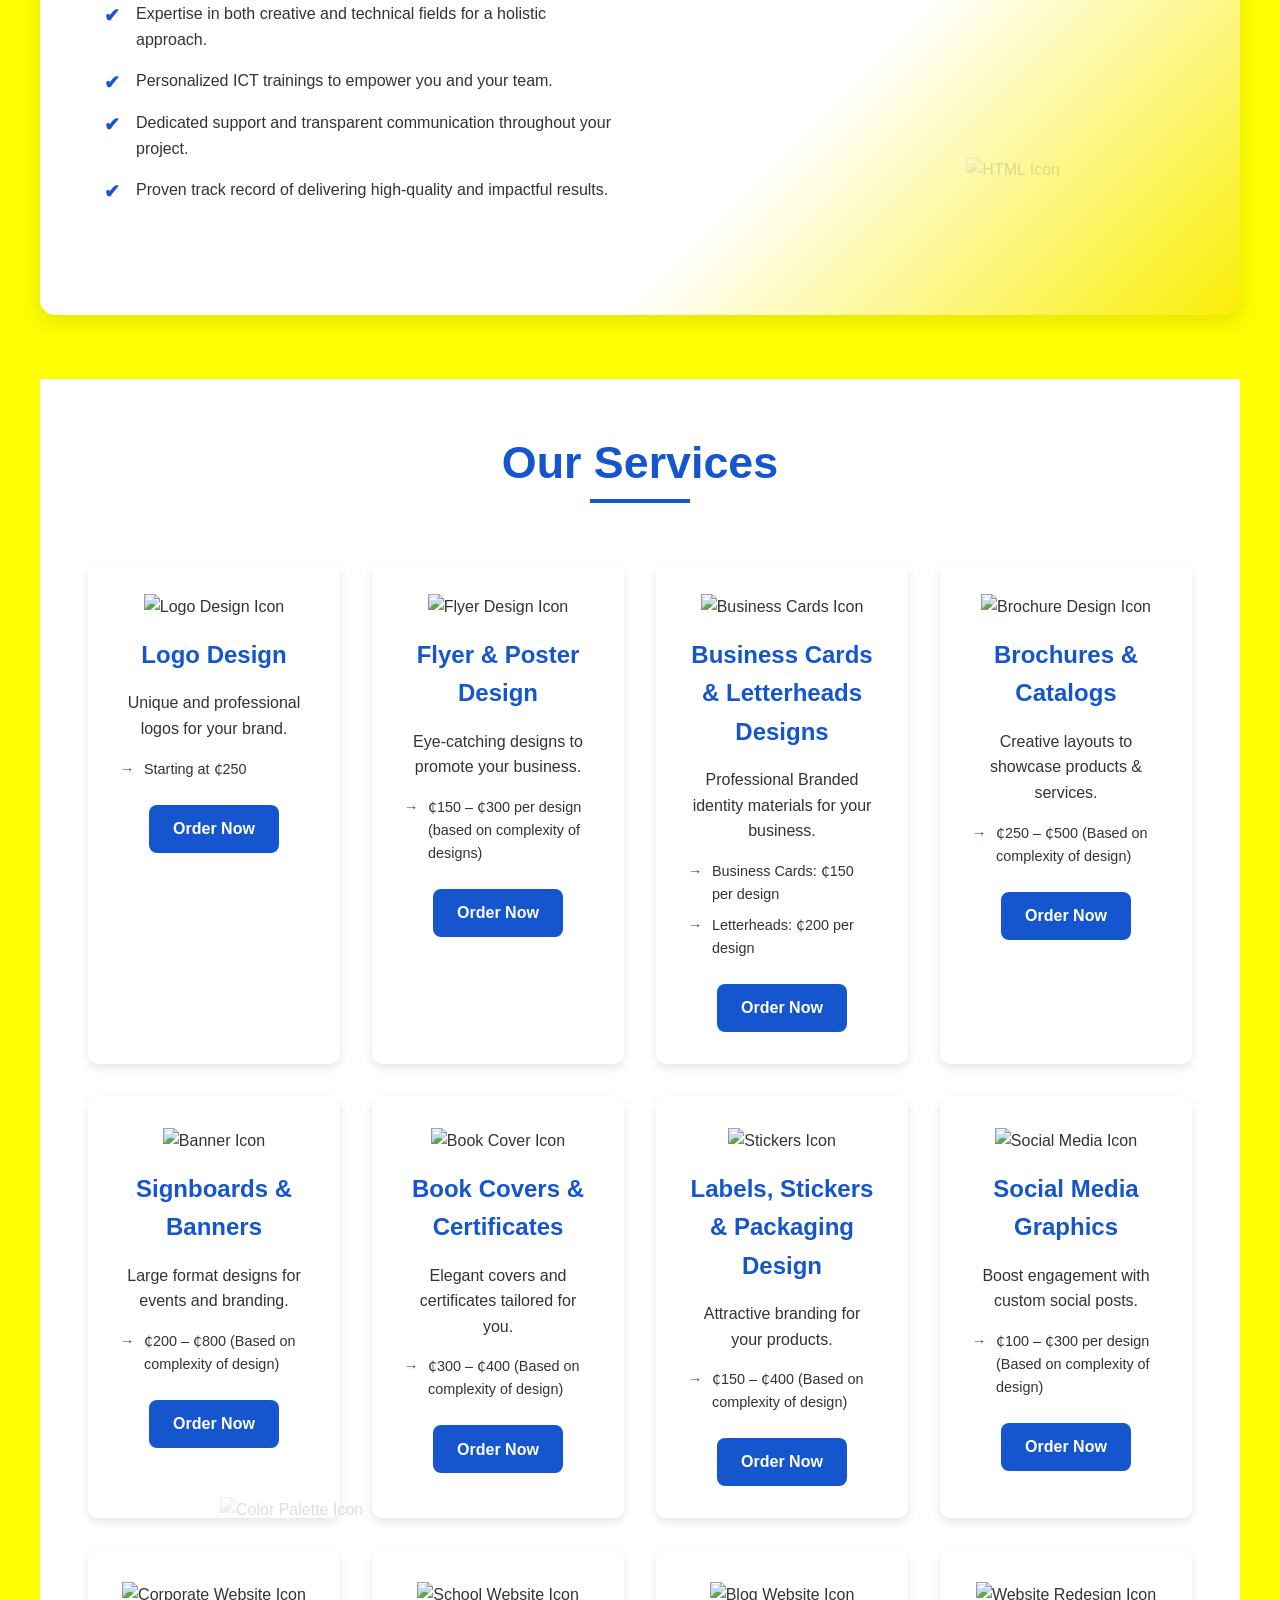
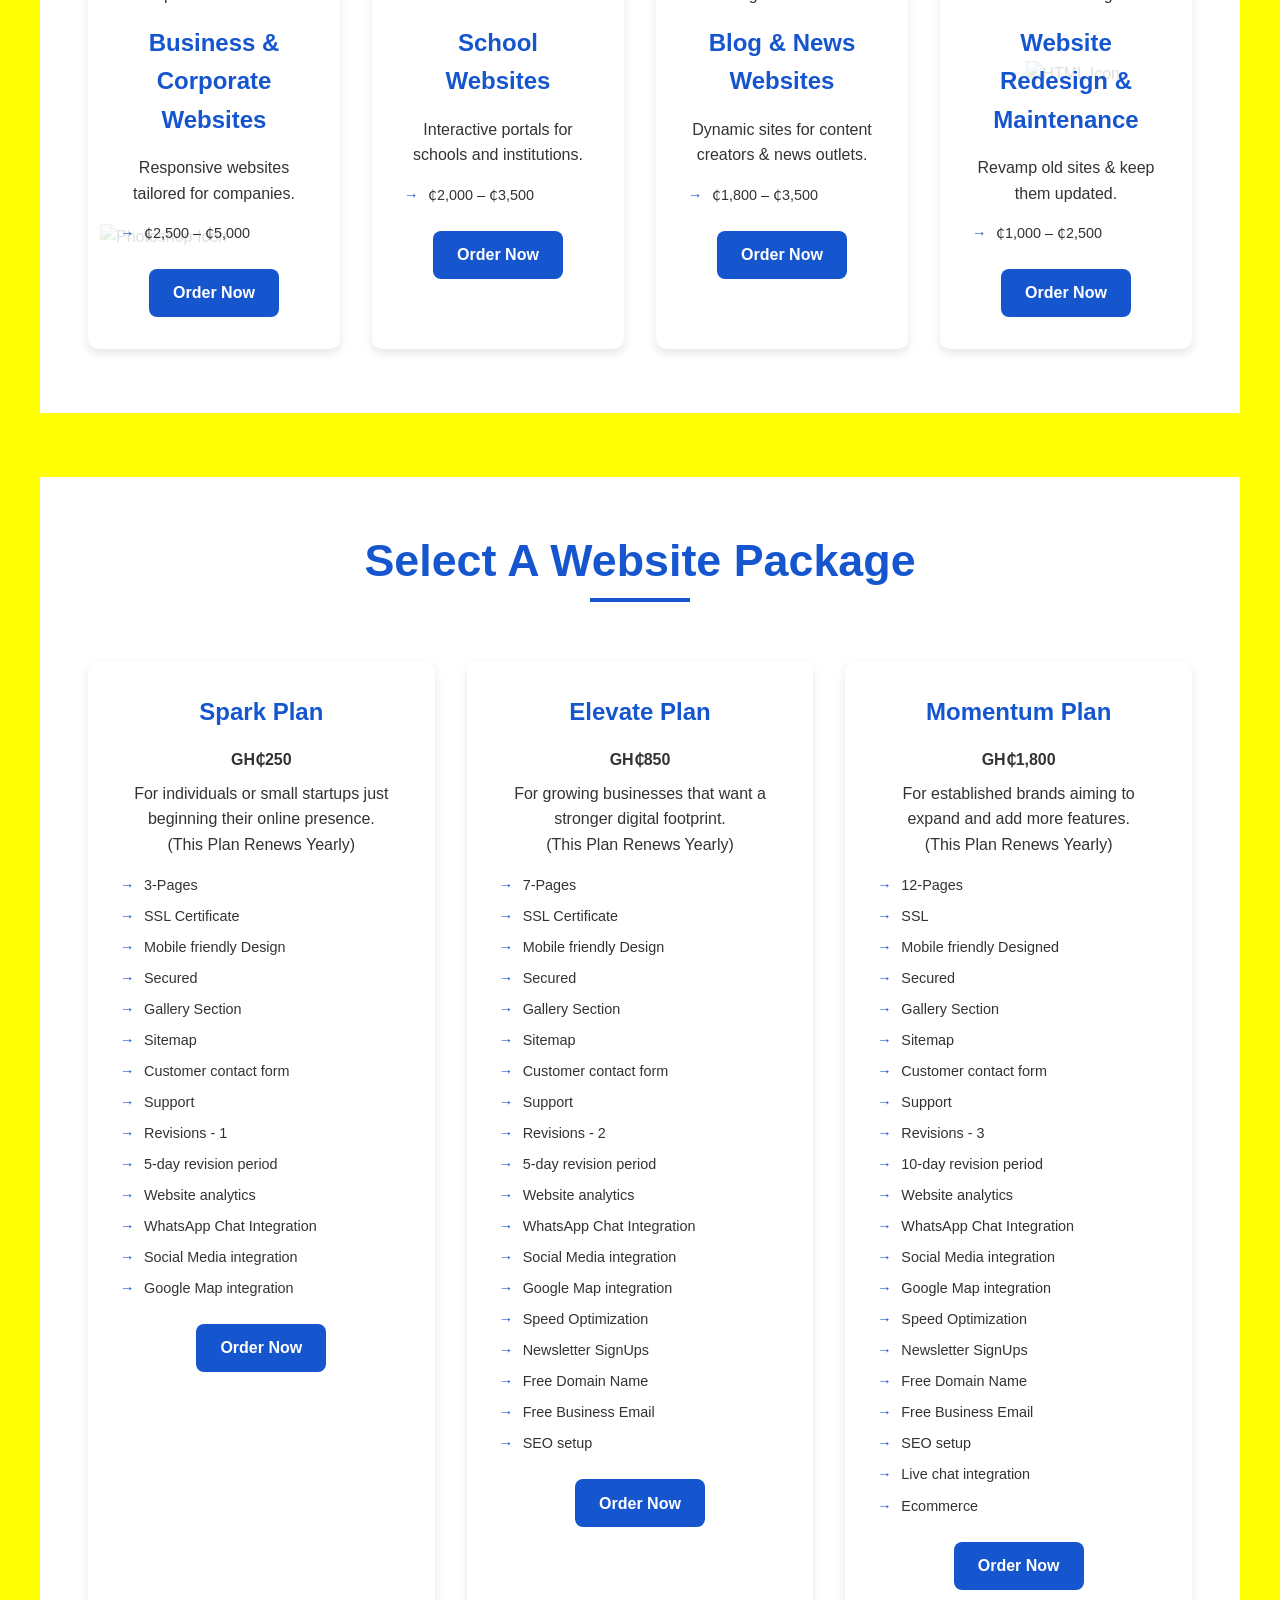
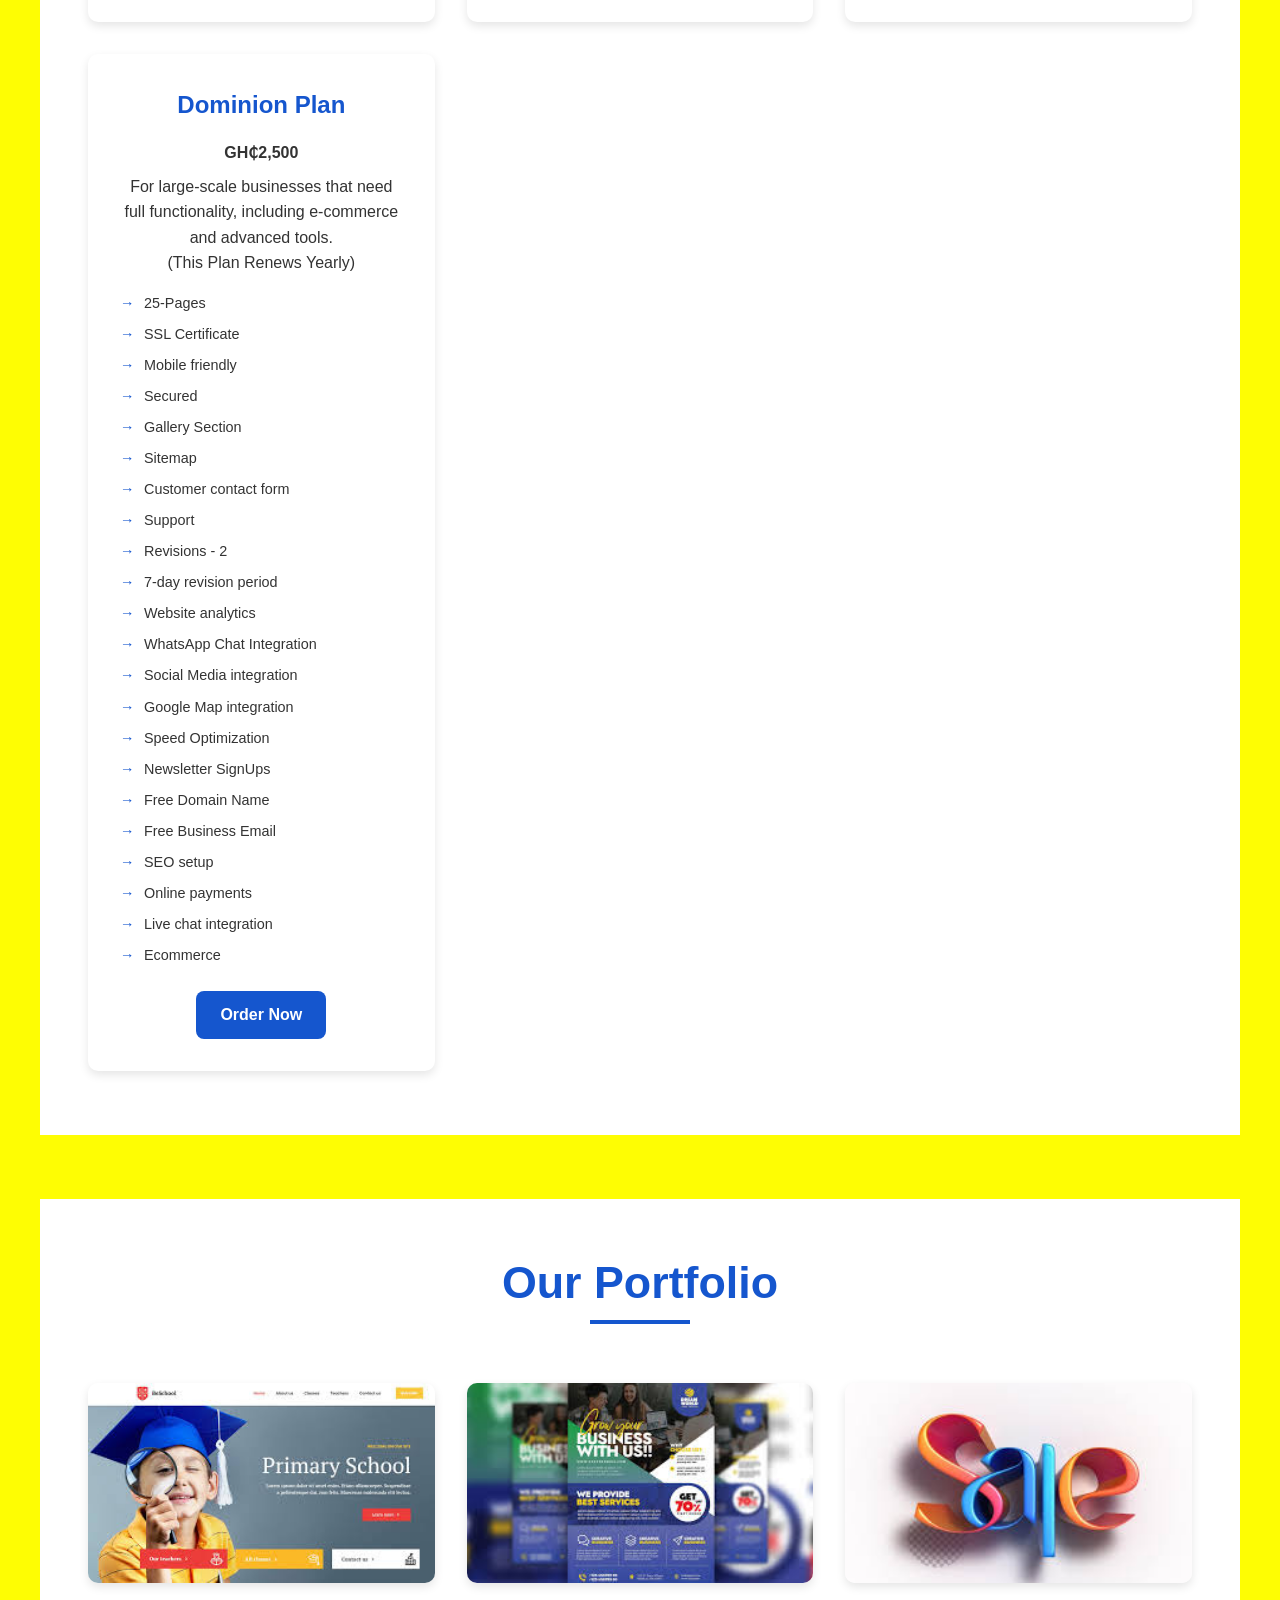
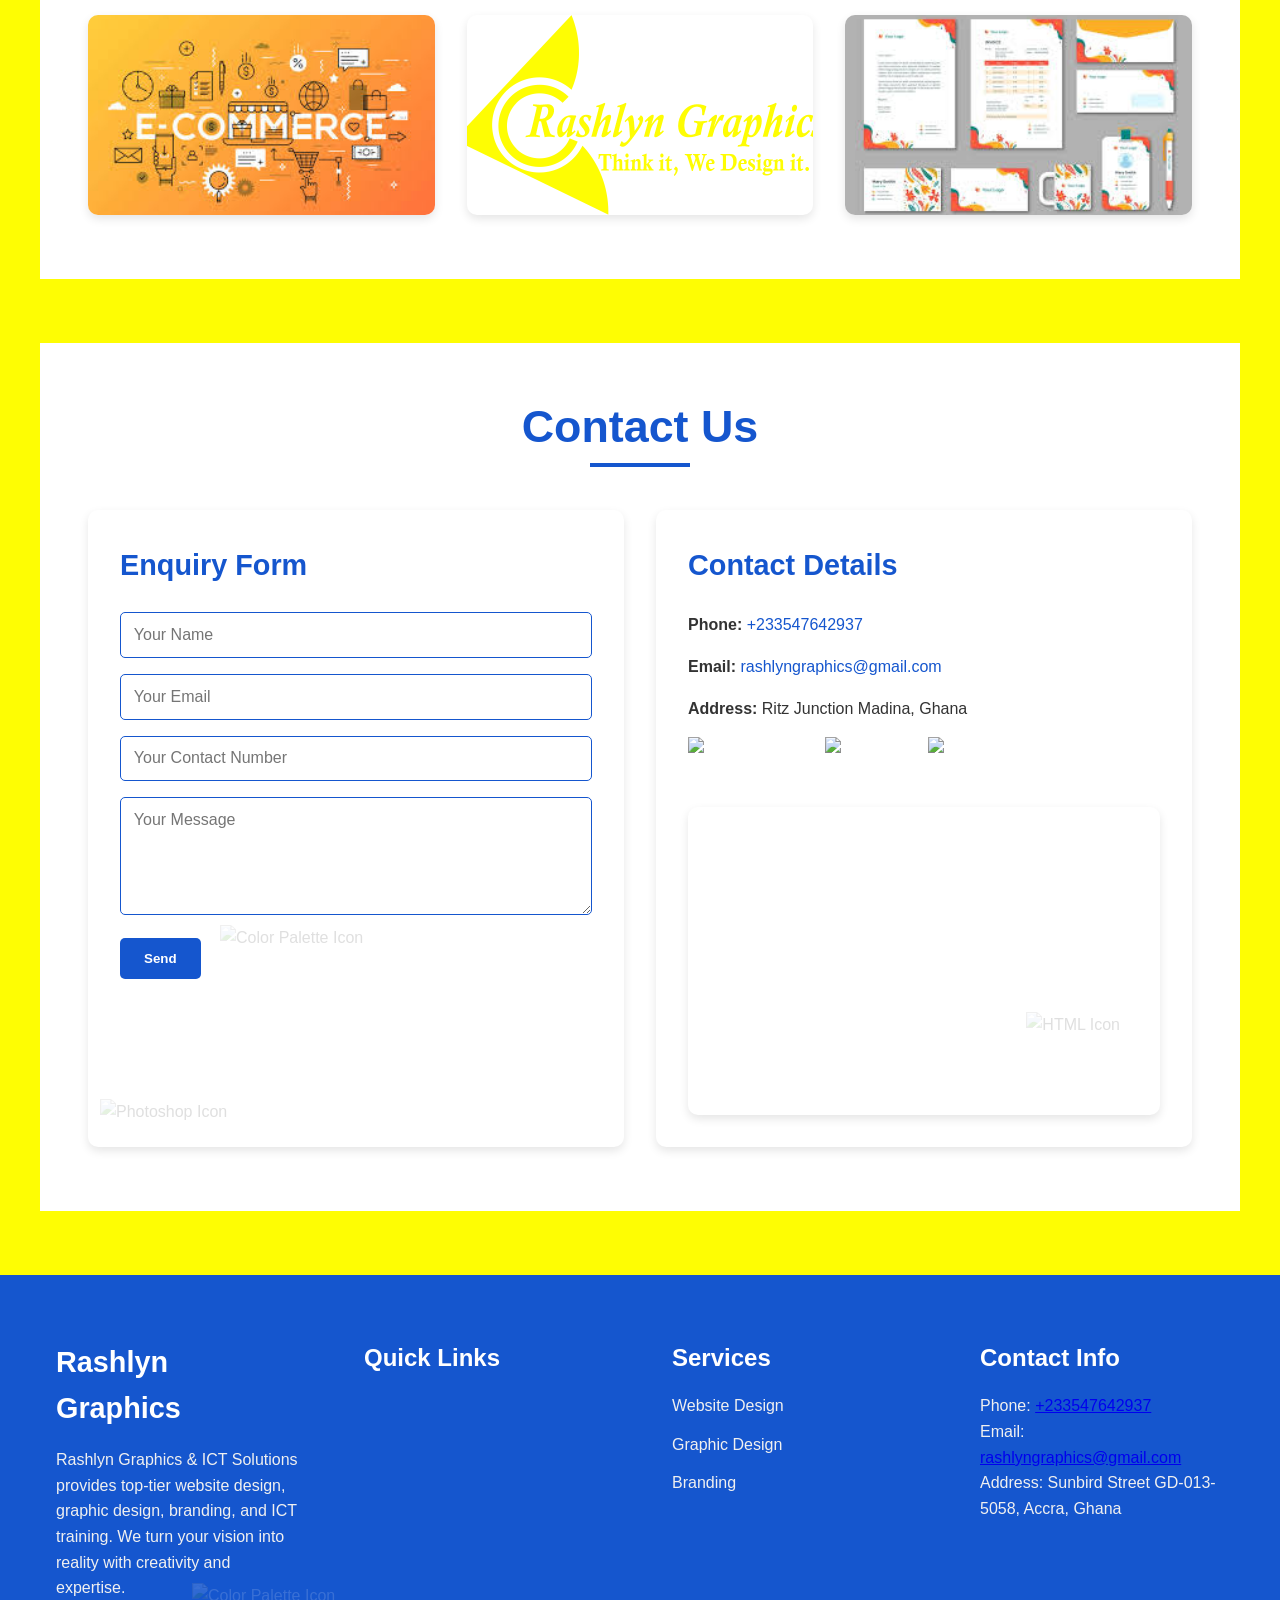
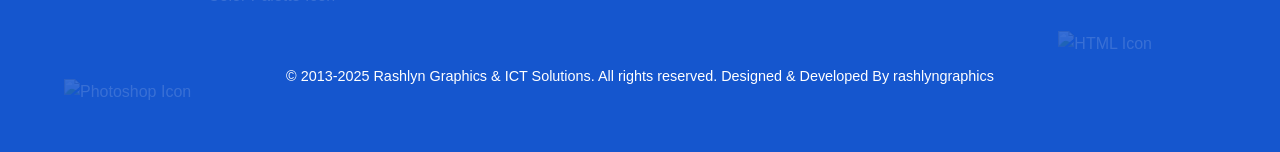
==== commit 66726dd4: "Update index.html" ====
--- a/index.html
+++ b/index.html
@@ -63,7 +63,7 @@
         }
 
         .dropdown {
-            position: relative;
+            position: rel1ative;
         }
 
         .dropdown-content {
@@ -484,9 +484,9 @@
             <ul>
                 <li>Customized designs that reflect your unique brand identity.</li>
                 <li>Expertise in both creative and technical fields for a holistic approach.</li>
-                <li>Personalized ICT training to empower you and your team.</li>
+                <li>Personalized ICT trainings to empower you and your team.</li>
                 <li>Dedicated support and transparent communication throughout your project.</li>
-                <li>Proven track record of delivering high-quality, impactful results.</li>
+                <li>Proven track record of delivering high-quality and impactful results.</li>
             </ul>
         </div>
         <div class="about-image">
@@ -699,7 +699,7 @@
                 <h3>Flyer & Poster Design</h3>
                 <p>Eye-catching designs to promote your business.</p>
                 <ul>
-                    <li>₵150 – ₵300 per design (based on complexity of design)</li>
+                    <li>₵150 – ₵300 per design (based on complexity of designs)</li>
                 </ul>
                 <a href="https://wa.me/233547642937?text=Hello,%20I%20am%20interested%20in%20Flyer%20and%20Poster%20Design.%20Can%20you%20give%20me%20more%20details?" target="_blank" class="order-btn">Order Now</a>
             </div>
@@ -707,11 +707,11 @@
             <!-- Service 3 -->
             <div class="service-card">
                 <img src="https://i.pinimg.com/736x/f6/25/01/f6250144cda7d2c5f0eff9943da77976.jpg" alt="Business Cards Icon">
-                <h3>Business Cards & Letterheads</h3>
-                <p>Professional identity materials for your business.</p>
+                <h3>Business Cards & Letterheads Designs</h3>
+                <p>Professional Branded identity materials for your business.</p>
                 <ul>
-                    <li>Business Cards: ₵120 per design</li>
-                    <li>Letterheads: ₵150 per design</li>
+                    <li>Business Cards: ₵150 per design</li>
+                    <li>Letterheads: ₵200 per design</li>
                 </ul>
                 <a href="https://wa.me/233547642937?text=Hello,%20I%20am%20interested%20in%20Business%20Cards%20and%20Letterheads.%20Can%20you%20give%20me%20more%20details?" target="_blank" class="order-btn">Order Now</a>
             </div>
@@ -2133,3 +2133,4 @@
 
 
 
+
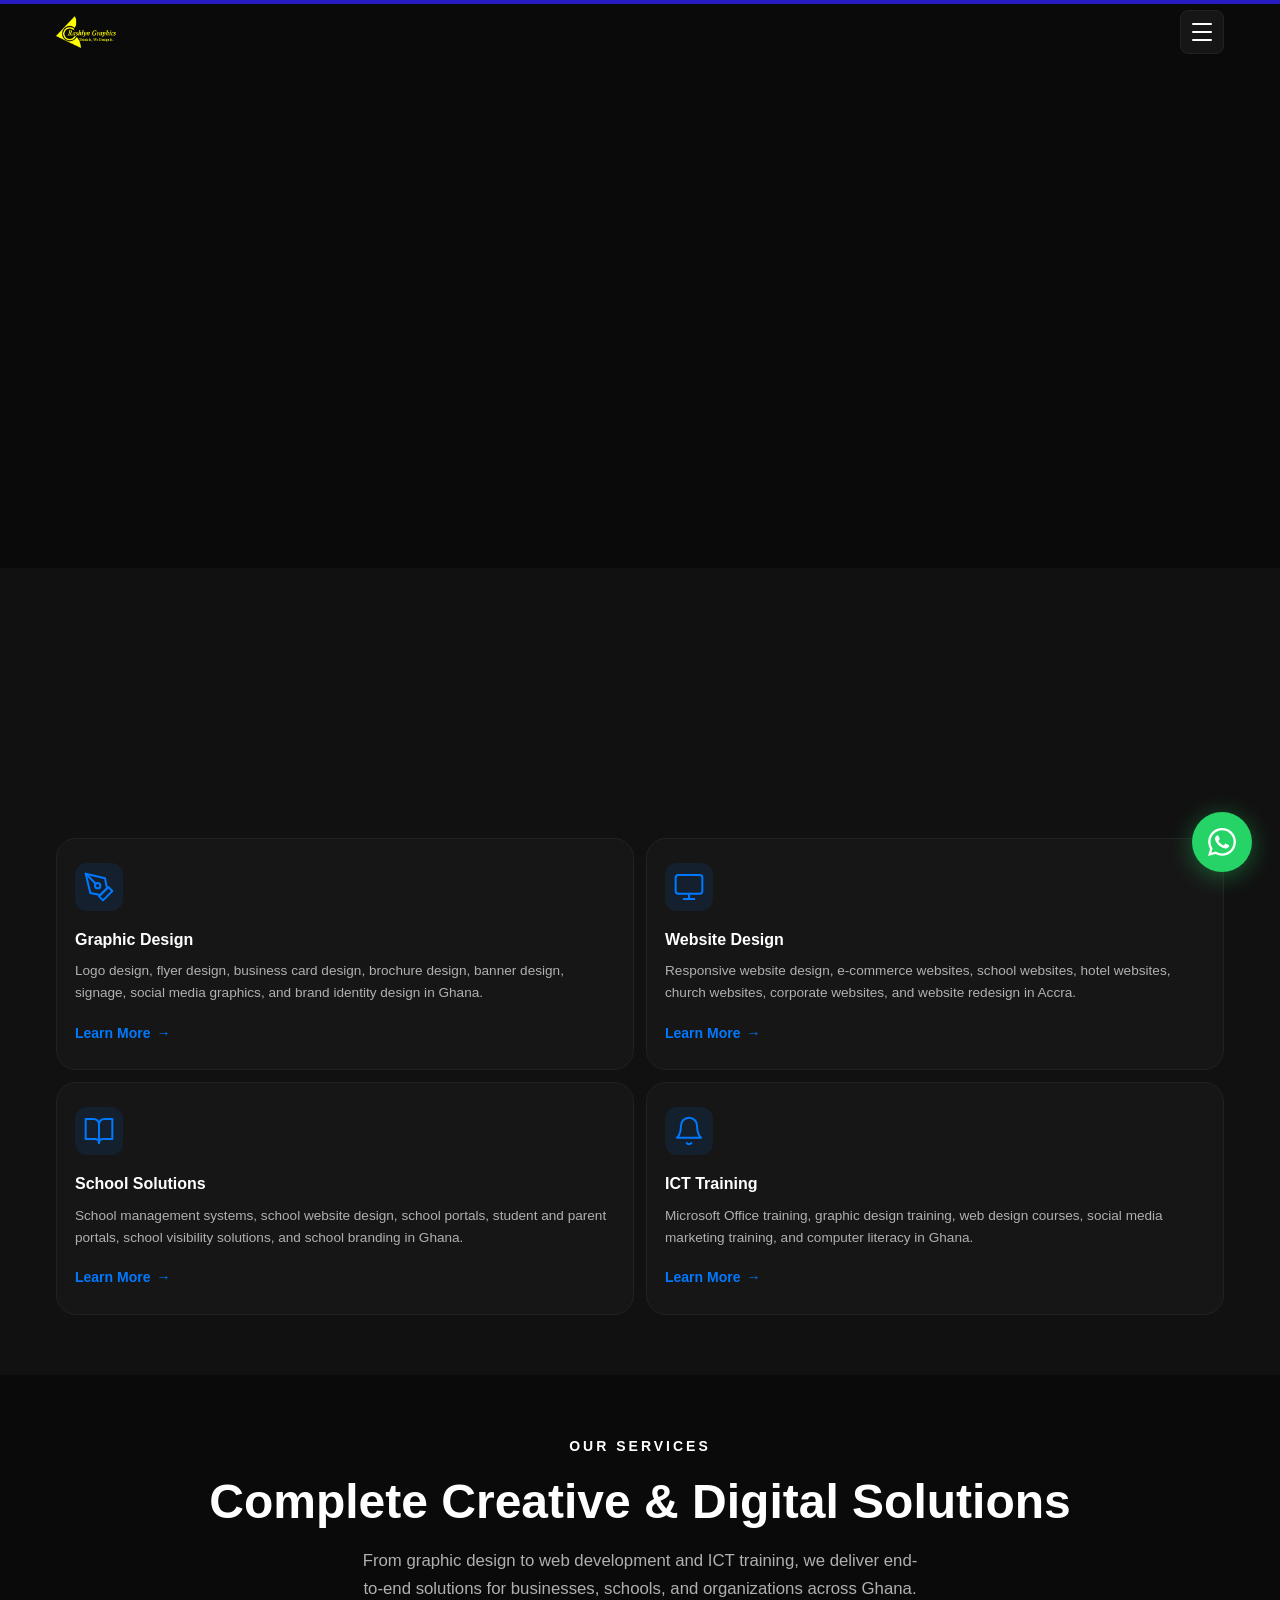
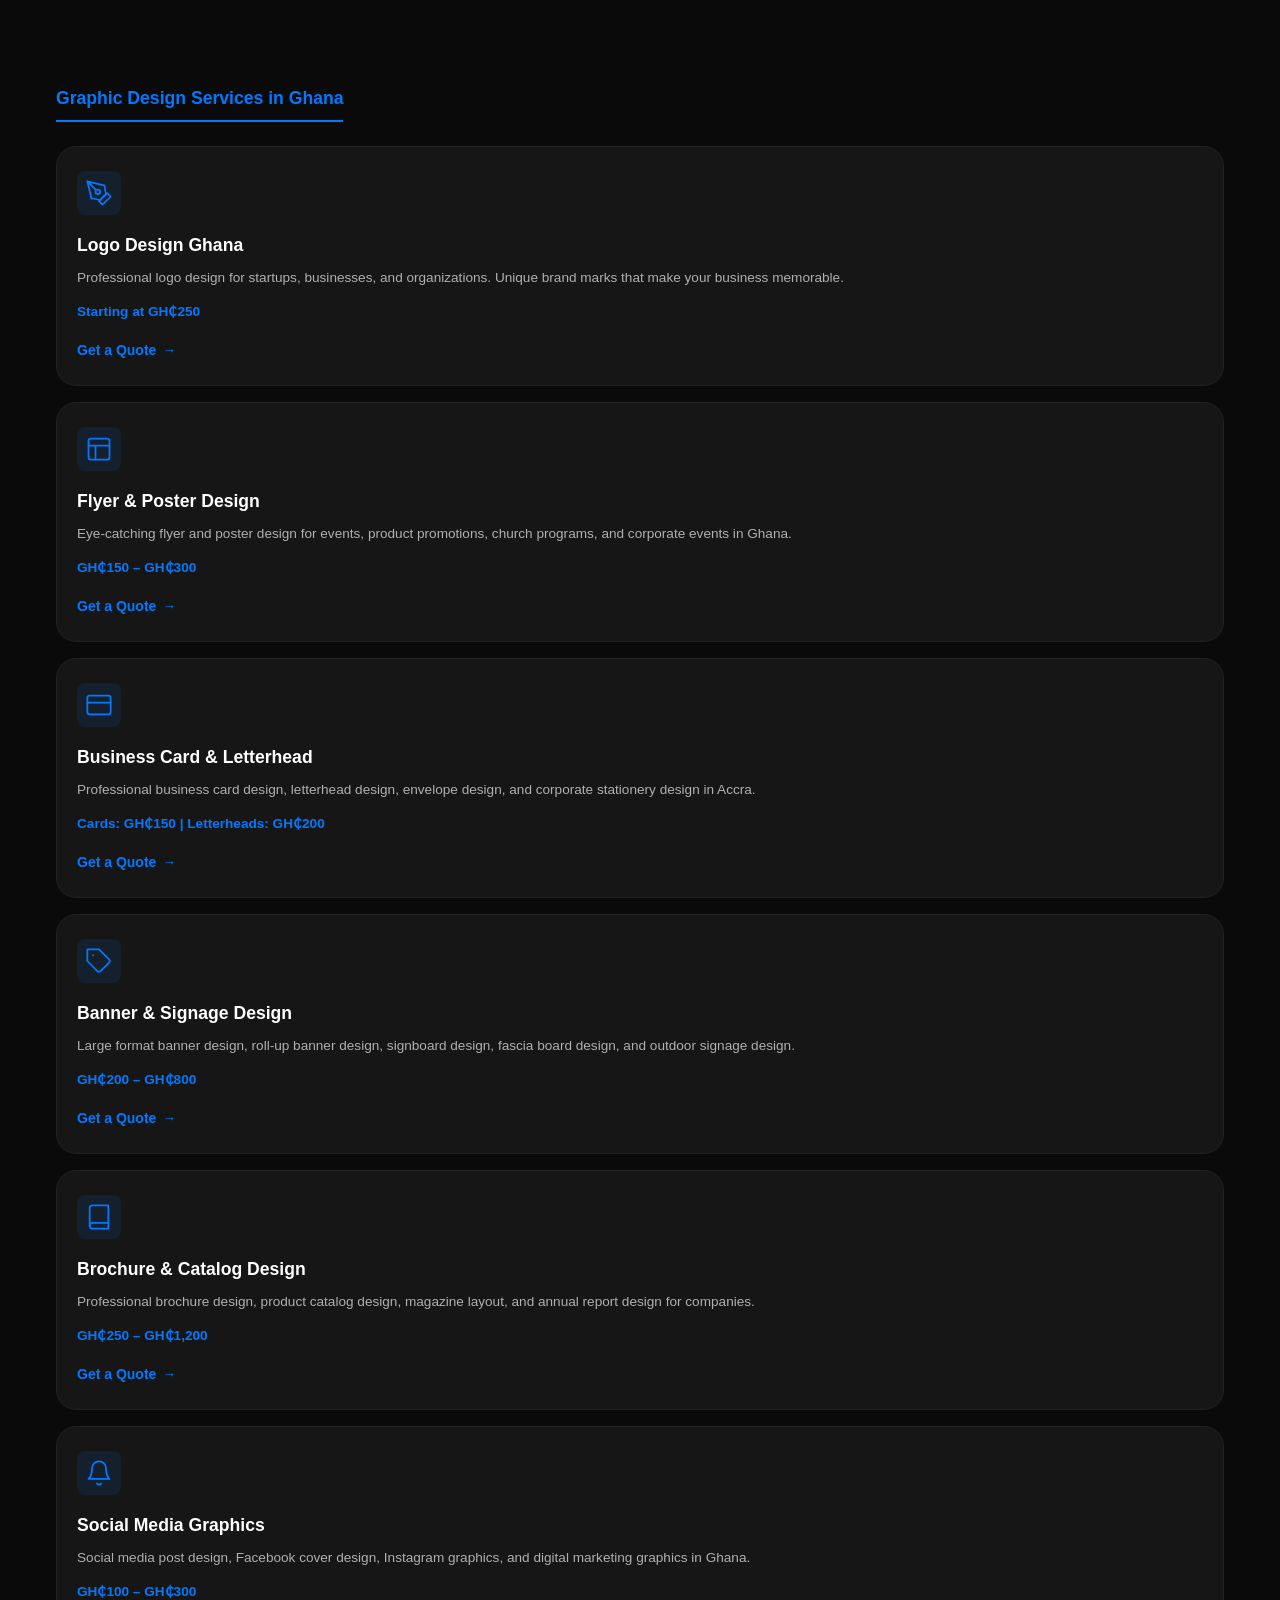
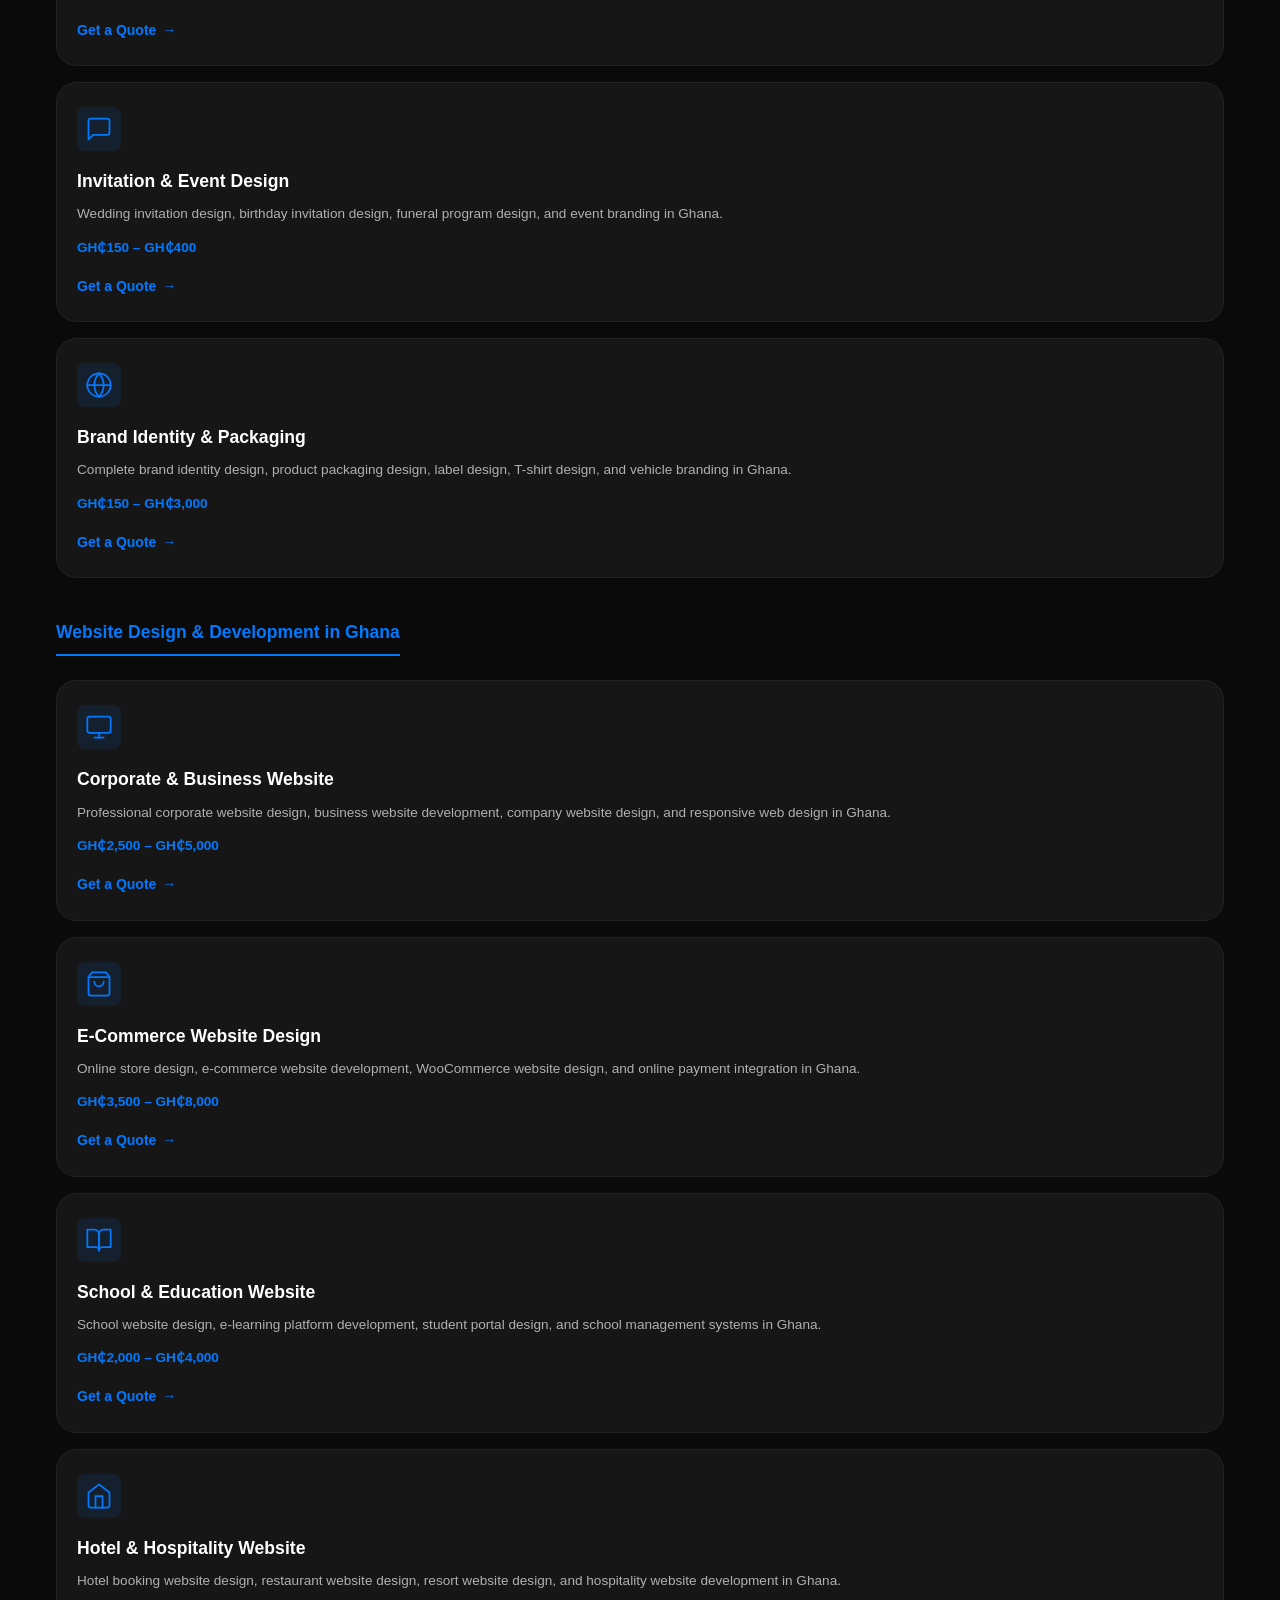
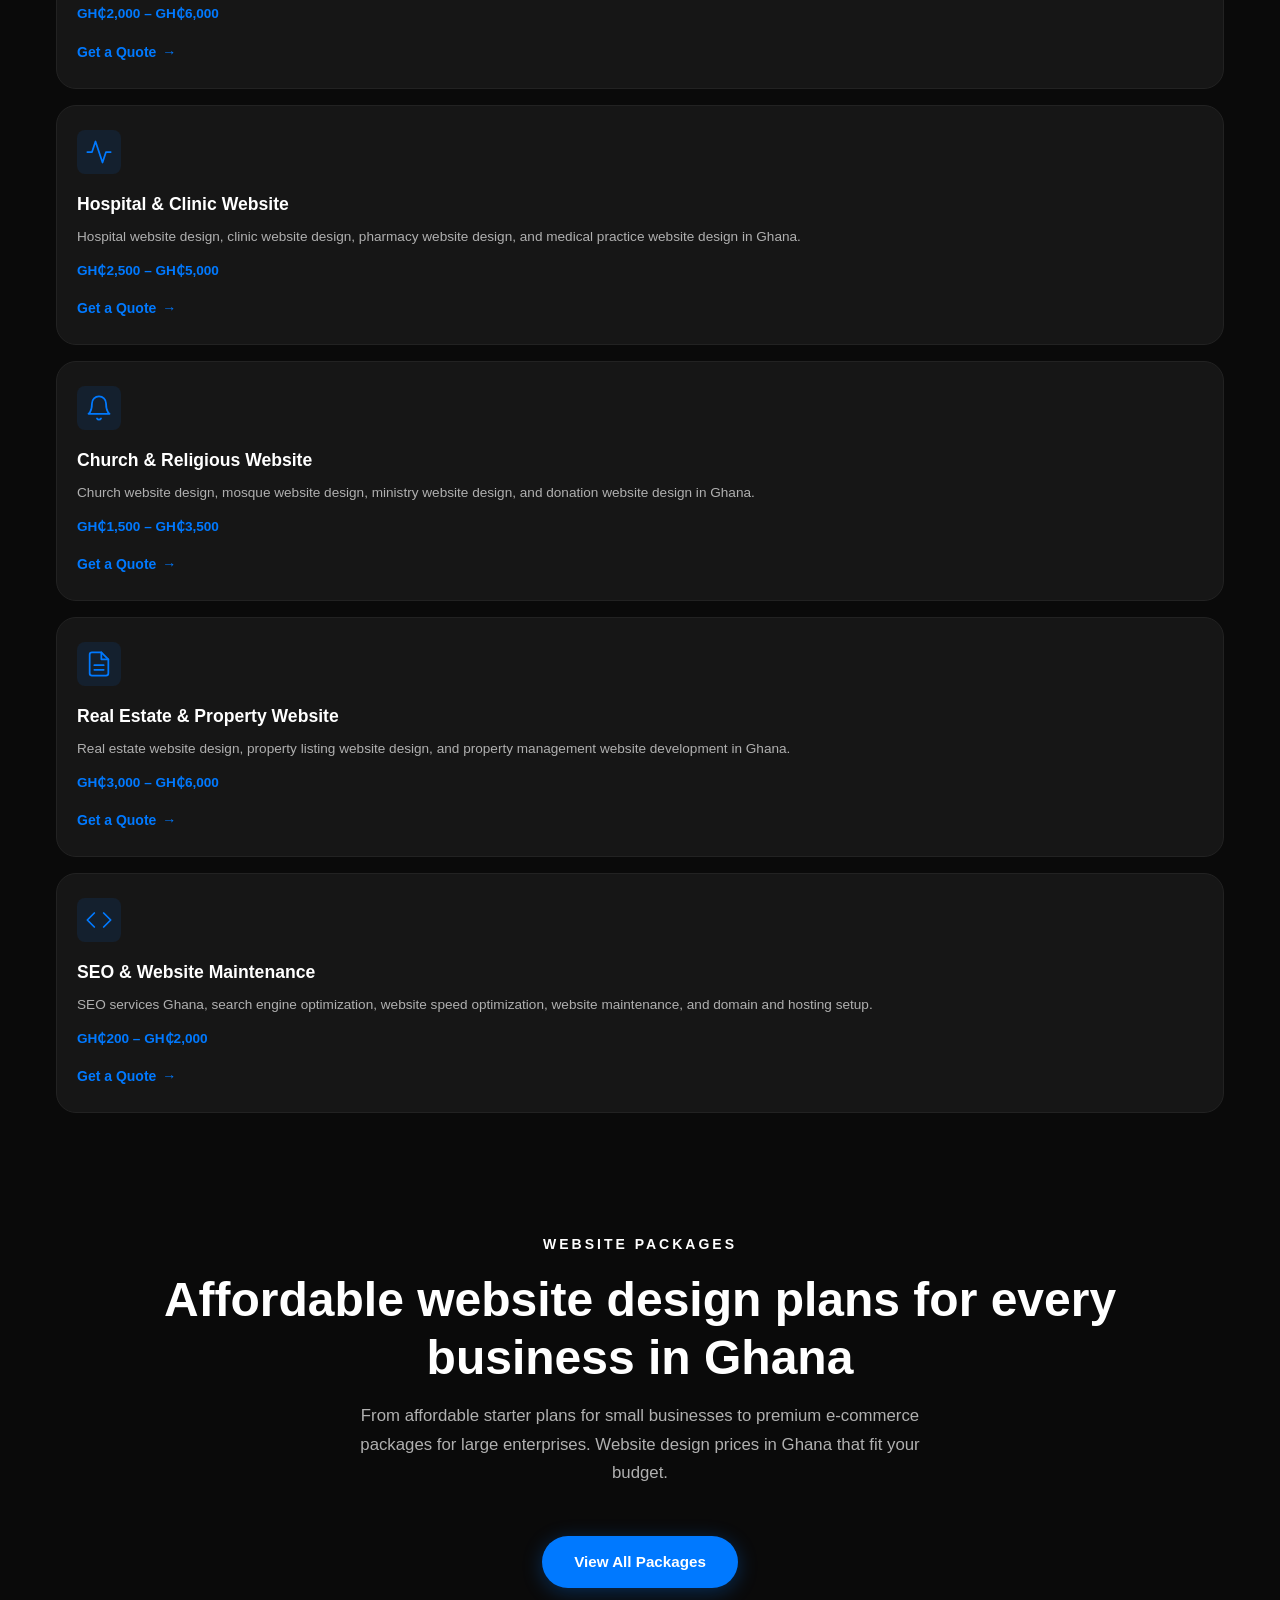
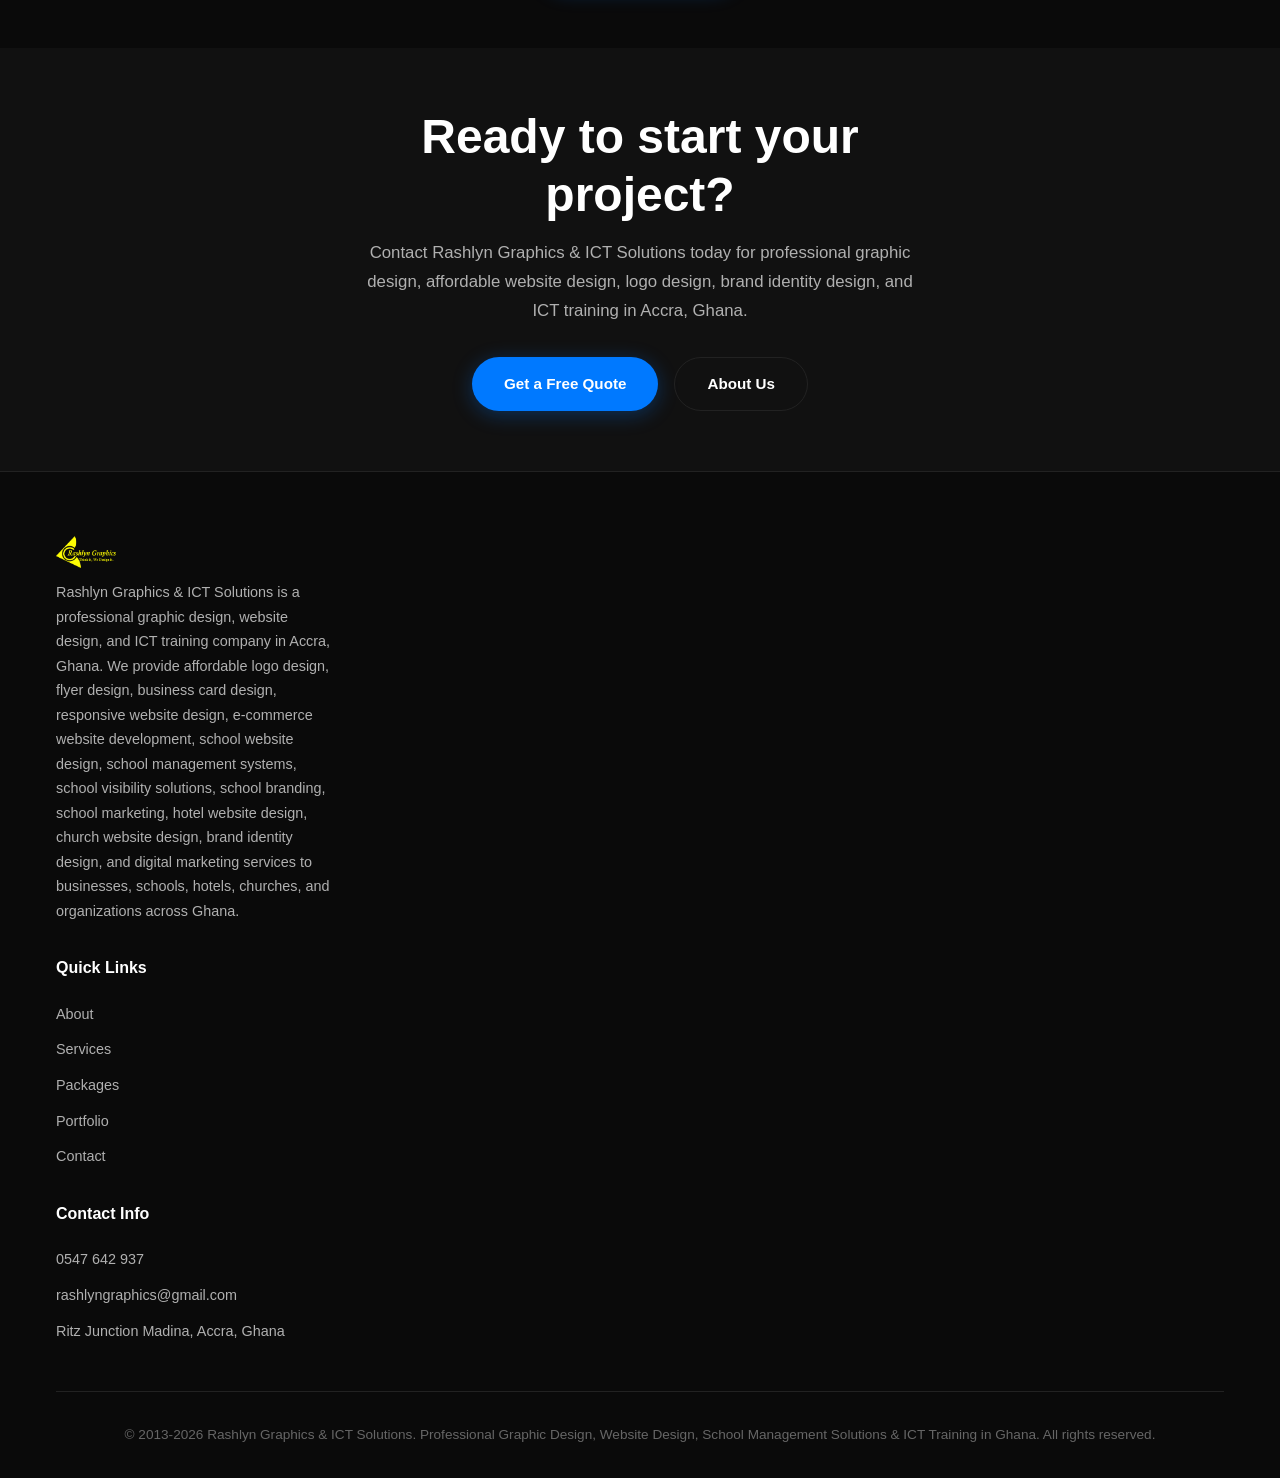
==== commit 5ea918f9: "Add files via upload" ====
--- a/index.html
+++ b/index.html
@@ -1,2136 +1,408 @@
-<!DOCTYPE html>
-<html lang="en">
-<head>
-    <meta charset="UTF-8">
-    <meta name="viewport" content="width=device-width, initial-scale=1.0">
-    <title>Rashlyn Graphics & ICT Solutions</title>
-    <style>
-        * {
-            margin: 0;
-            padding: 0;
-            box-sizing: border-box;
-            font-family: 'Arial', sans-serif;
-        }
-
-        body {
-            background: #FEFD03;
-            color: #333;
-            line-height: 1.6;
-        }
-
-        .navbar {
-            background: #1556CE;
-            color: #FEFD03;
-            padding: 1rem 2rem;
-            position: sticky;
-            top: 0;
-            z-index: 1000;
-            box-shadow: 0 2px 5px rgba(0,0,0,0.2);
-        }
-
-        .nav-container {
-            max-width: 1200px;
-            margin: 0 auto;
-            display: flex;
-            justify-content: space-between;
-            align-items: center;
-        }
-
-        .logo {
-            font-size: 1.5rem;
-            font-weight: bold;
-        }
-
-        .nav-links {
-            display: flex;
-            list-style: none;
-        }
-
-        .nav-links li {
-            margin-left: 2rem;
-            position: relative;
-        }
-
-        .nav-links a {
-            color: #FEFD03;
-            text-decoration: none;
-            transition: all 0.3s ease;
-        }
-
-        .nav-links a:hover {
-            color: #FEFD03;
-            border-bottom: 2px solid #FEFD03;
-        }
-
-        .dropdown {
-            position: rel1ative;
-        }
-
-        .dropdown-content {
-            display: none;
-            position: absolute;
-            background: #1556CE;
-            min-width: 160px;
-            box-shadow: 0 8px 16px rgba(0,0,0,0.2);
-            z-index: 1;
-            top: 100%;
-            left: 0;
-        }
-
-        .dropdown-content a {
-            display: block;
-            padding: 12px 16px;
-        }
-
-        .dropdown:hover .dropdown-content {
-            display: block;
-        }
-
-        .hamburger {
-            display: none;
-            font-size: 1.5rem;
-            cursor: pointer;
-        }
-
-        @media screen and (max-width: 768px) {
-            .hamburger {
-                display: block;
-            }
-
-            .nav-links {
-                display: none;
-                width: 100%;
-                position: absolute;
-                top: 70px;
-                left: 0;
-                background: #1556CE;
-                flex-direction: column;
-                padding: 1rem;
-            }
-
-            .nav-links.active {
-                display: flex;
-            }
-
-            .nav-links li {
-                margin: 1rem 0;
-            }
-
-            .dropdown-content {
-                position: static;
-                background: #1556CE;
-            }
-        }
-    </style>
-</head>
-<body>
-    <nav class="navbar">
-        <div class="nav-container">
-           <div class="logo">
-  <img src="images/log.png" alt="Rashlyn Graphics Logo" style="height:40px; vertical-align:middle; margin-right:8px;">
-  <span>Rashlyn Graphics</span>
-</div>
-
-            <ul class="nav-links">
-                
-            </ul>
-            <div class="hamburger">☰</div>
-        </div>
-    </nav>
-
-    <script>
-        const hamburger = document.querySelector('.hamburger');
-        const navLinks = document.querySelector('.nav-links');
-
-        hamburger.addEventListener('click', () => {
-            navLinks.classList.toggle('active');
-        });
-    </script>
-
-    <head>
-    <meta charset="UTF-8">
-    <meta name="viewport" content="width=device-width, initial-scale=1.0">
-    <title>Rashlyn Graphics & ICT Solutions - Hero Section</title>
-    <style>
-        * {
-            margin: 0;
-            padding: 0;
-            box-sizing: border-box;
-            font-family: 'Arial', sans-serif;
-        }
-
-        .hero-section {
-            position: relative;
-            height: 100vh;
-            display: flex;
-            align-items: center;
-            justify-content: center;
-            text-align: center;
-            color: #FFFFFF;
-            overflow: hidden;
-            background: linear-gradient(rgba(0,0,0,0.5), rgba(0,0,0,0.5)), url('images/1.jpg');
-            background-size: cover;
-            background-position: center;
-        }
-
-        .hero-content {
-            max-width: 800px;
-            padding: 2rem;
-            animation: fadeIn 1.5s ease-in-out;
-        }
-
-        .hero-content h1 {
-            font-size: 3rem;
-            margin-bottom: 1rem;
-            text-shadow: 2px 2px 4px rgba(0,0,0,0.5);
-        }
-
-        .hero-content p {
-            font-size: 1.2rem;
-            margin-bottom: 2rem;
-            text-shadow: 1px 1px 3px rgba(0,0,0,0.5);
-        }
-
-        .cta-buttons {
-            display: flex;
-            gap: 1rem;
-            justify-content: center;
-        }
-
-        .cta-button {
-            background: #1556CE;
-            color: #FFFFFF;
-            padding: 0.8rem 1.5rem;
-            text-decoration: none;
-            border-radius: 5px;
-            font-weight: bold;
-            transition: background 0.3s ease, transform 0.3s ease;
-        }
-
-        .cta-button:hover {
-            background: #1556CE;
-            transform: scale(1.05);
-        }
-
-        .floating-icons {
-            position: absolute;
-            width: 100%;
-            height: 100%;
-            top: 0;
-            left: 0;
-            pointer-events: none;
-        }
-
-        .floating-icon {
-            position: absolute;
-            opacity: 0.3;
-            animation: float 10s infinite ease-in-out;
-        }
-
-        .floating-icon img {
-            width: 40px;
-            height: 40px;
-        }
-
-        @keyframes float {
-            0% { transform: translateY(100vh); opacity: 0.2; }
-            50% { opacity: 0.4; }
-            100% { transform: translateY(-100vh); opacity: 0; }
-        }
-
-        @keyframes fadeIn {
-            0% { opacity: 0; transform: translateY(20px); }
-            100% { opacity: 1; transform: translateY(0); }
-        }
-
-        @media screen and (max-width: 768px) {
-            .hero-content h1 {
-                font-size: 2rem;
-            }
-
-            .hero-content p {
-                font-size: 1rem;
-            }
-
-            .cta-button {
-                padding: 0.6rem 1.2rem;
-                font-size: 0.9rem;
-            }
-        }
-    </style>
-
-    <section class="hero-section">
-        <div class="hero-content">
-            <h1>Think it, I Design it – Professional Websites, Graphics & ICT Training</h1>
-            <p>Transforming your ideas into stunning websites, eye-catching graphics, and expert ICT training with a passion for creativity and innovation.</p>
-            
-        </div>
-        <div class="floating-icons">
-            <div class="floating-icon" style="left: 10%; animation-delay: 0s;">
-                <img src="https://img.icons8.com/color/48/000000/adobe-photoshop.png" alt="Photoshop Icon">
-            </div>
-            <div class="floating-icon" style="left: 30%; animation-delay: 2s;">
-                <img src="https://img.icons8.com/color/48/000000/adobe-illustrator.png" alt="Illustrator Icon">
-            </div>
-            <div class="floating-icon" style="left: 50%; animation-delay: 4s;">
-                <img src="https://img.icons8.com/ios-filled/50/FFFFFF/pen.png" alt="Pen Tool Icon">
-            </div>
-            <div class="floating-icon" style="left: 70%; animation-delay: 6s;">
-                <img src="https://img.icons8.com/?size=100&id=Hs4y0qsqaZ6G&format=png&color=000000" alt="Color Palette Icon">
-            </div>
-            <div class="floating-icon" style="left: 90%; animation-delay: 8s;">
-                <img src="https://img.icons8.com/color/48/000000/html-5.png" alt="HTML Icon">
-            </div>
-        </div>
-    </section>
-
-    <style>
-        * {
-            margin: 0;
-            padding: 0;
-            box-sizing: border-box;
-            font-family: 'Arial', sans-serif;
-        }
-
-        .about-section {
-            max-width: 1200px;
-            margin: 4rem auto;
-            padding: 3rem 2rem;
-            display: flex;
-            flex-wrap: wrap;
-            gap: 3rem;
-            align-items: center;
-            justify-content: center;
-            background: linear-gradient(135deg, #FFFFFF 70%, #C8102E10 100%);
-            position: relative;
-            overflow: hidden;
-            border-radius: 15px;
-            box-shadow: 0 6px 20px rgba(0,0,0,0.1);
-        }
-
-        .about-content {
-            flex: 1;
-            min-width: 300px;
-            padding: 2rem;
-            background: #FFFFFF;
-            border-radius: 10px;
-            position: relative;
-            z-index: 1;
-            animation: fadeIn 1s ease-in-out;
-        }
-
-        .about-content h2 {
-            color: #1556CE;
-            font-size: 2.8rem;
-            margin-bottom: 1.5rem;
-            position: relative;
-            display: inline-block;
-        }
-
-        .about-content h2::after {
-            content: '';
-            position: absolute;
-            bottom: -5px;
-            left: 0;
-            width: 60%;
-            height: 4px;
-            background: #1556CE;
-            transition: width 0.3s ease;
-        }
-
-        .about-content h2:hover::after {
-            width: 100%;
-        }
-
-        .about-content h3 {
-            color: #333;
-            font-size: 1.8rem;
-            margin-bottom: 1rem;
-        }
-
-        .about-content p {
-            font-size: 1.1rem;
-            line-height: 1.8;
-            margin-bottom: 2rem;
-            color: #333;
-            opacity: 0;
-            animation: fadeInText 1.2s ease-in-out forwards;
-            animation-delay: 0.3s;
-        }
-
-        .about-content ul {
-            list-style: none;
-            margin-bottom: 2rem;
-        }
-
-        .about-content ul li {
-            font-size: 1rem;
-            margin-bottom: 1rem;
-            position: relative;
-            padding-left: 2rem;
-            transition: transform 0.3s ease, color 0.3s ease;
-        }
-
-        .about-content ul li:hover {
-            transform: translateX(10px);
-            color: #1556CE;
-        }
-
-        .about-content ul li::before {
-            content: '✔';
-            color: #1556CE;
-            position: absolute;
-            left: 0;
-            font-weight: bold;
-            font-size: 1.2rem;
-        }
-
-        .about-image {
-            flex: 1;
-            min-width: 300px;
-            text-align: center;
-            position: relative;
-        }
-
-        .about-image img {
-            max-width: 100%;
-            height: auto;
-            border-radius: 15px;
-            box-shadow: 0 6px 15px rgba(0,0,0,0.2);
-            transition: transform 0.3s ease, box-shadow 0.3s ease;
-            animation: slideIn 1s ease-in-out;
-        }
-
-        .about-image img:hover {
-            transform: scale(1.05);
-            box-shadow: 0 8px 20px rgba(0,0,0,0.3);
-        }
-
-        .graphic-effects {
-            position: absolute;
-            width: 100%;
-            height: 100%;
-            top: 0;
-            left: 0;
-            pointer-events: none;
-            z-index: 0;
-        }
-
-        .graphic-icon {
-            position: absolute;
-            opacity: 0.2;
-            animation: float 12s infinite ease-in-out;
-        }
-
-        .graphic-icon img {
-            width: 50px;
-            height: 50px;
-        }
-
-        @keyframes float {
-            0% { transform: translateY(100%) rotate(0deg); opacity: 0.1; }
-            50% { opacity: 0.3; }
-            100% { transform: translateY(-100%) rotate(360deg); opacity: 0; }
-        }
-
-        @keyframes fadeIn {
-            0% { opacity: 0; transform: translateY(30px); }
-            100% { opacity: 1; transform: translateY(0); }
-        }
-
-        @keyframes fadeInText {
-            0% { opacity: 0; transform: translateY(20px); }
-            100% { opacity: 1; transform: translateY(0); }
-        }
-
-        @media screen and (max-width: 768px) {
-            .about-section {
-                flex-direction: column;
-                text-align: center;
-                padding: 2rem 1rem;
-            }
-
-            .about-content {
-                padding: 1.5rem;
-            }
-
-            .about-content h2 {
-                font-size: 2.2rem;
-            }
-
-            .about-content h3 {
-                font-size: 1.5rem;
-            }
-
-            .about-content p {
-                font-size: 1rem;
-            }
-
-            .about-image img {
-                max-width: 90%;
-            }
-
-            .about-content h2::after {
-                width: 100%;
-            }
-        }
-    </style>
-
-    <section class="about-section">
-        <div class="about-content">
-            <h2>About Us</h2>
-            <p>At Rashlyn Graphics, we turn visions into reality. Founded with a passion for creativity and technology, our mission is to deliver exceptional website design, graphic design, branding, and ICT training tailored to your needs. What sets us apart is our commitment to personalized service, innovative designs, and empowering our clients through education. With years of experience, we blend artistry with technical expertise to create solutions that stand out.</p>
-            <h3>Why Choose Us?</h3>
-            <ul>
-                <li>Customized designs that reflect your unique brand identity.</li>
-                <li>Expertise in both creative and technical fields for a holistic approach.</li>
-                <li>Personalized ICT trainings to empower you and your team.</li>
-                <li>Dedicated support and transparent communication throughout your project.</li>
-                <li>Proven track record of delivering high-quality and impactful results.</li>
-            </ul>
-        </div>
-        <div class="about-image">
-            <img src="images/2.jpg" alt="Workspace">
-        </div>
-        <div class="graphic-effects">
-            <div class="graphic-icon" style="left: 10%; bottom: 10%; animation-delay: 0s;">
-                <img src="https://img.icons8.com/color/48/000000/adobe-photoshop.png" alt="Photoshop Icon">
-            </div>
-            <div class="graphic-icon" style="left: 20%; bottom: 20%; animation-delay: 2s;">
-                <img src="https://img.icons8.com/color/48/000000/adobe-illustrator.png" alt="Illustrator Icon">
-            </div>
-            <div class="graphic-icon" style="right: 15%; bottom: 15%; animation-delay: 4s;">
-                <img src="https://img.icons8.com/color/48/000000/html-5.png" alt="HTML Icon">
-            </div>
-        </div>
-    </section>
-
-  <style>
-        * {
-            margin: 0;
-            padding: 0;
-            box-sizing: border-box;
-            font-family: 'Arial', sans-serif;
-        }
-
-        .services-section {
-            max-width: 1200px;
-            margin: 4rem auto;
-            padding: 3rem 2rem;
-            background: #FFFFFF;
-            position: relative;
-            overflow: hidden;
-        }
-
-        .services-section h2 {
-            text-align: center;
-            color: #1556CE;
-            font-size: 2.8rem;
-            margin-bottom: 3rem;
-            position: relative;
-            animation: fadeIn 1s ease-in-out;
-        }
-
-        .services-section h2::after {
-            content: '';
-            position: absolute;
-            bottom: -5px;
-            left: 50%;
-            transform: translateX(-50%);
-            width: 100px;
-            height: 4px;
-            background: #1556CE;
-        }
-
-        .services-grid {
-            display: grid;
-            grid-template-columns: repeat(auto-fit, minmax(250px, 1fr));
-            gap: 2rem;
-            padding: 1rem;
-        }
-
-        .service-card {
-            background: #FFFFFF;
-            border-radius: 10px;
-            padding: 2rem;
-            text-align: center;
-            box-shadow: 0 4px 10px rgba(0,0,0,0.1);
-            transition: transform 0.3s ease, box-shadow 0.3s ease;
-            position: relative;
-            overflow: hidden;
-        }
-
-        .service-card:hover {
-            transform: translateY(-10px);
-            box-shadow: 0 8px 20px rgba(0,0,0,0.2);
-        }
-
-        .service-card img {
-            width: 60px;
-            height: 60px;
-            margin-bottom: 1rem;
-        }
-
-        .service-card h3 {
-            color: #1556CE;
-            font-size: 1.5rem;
-            margin-bottom: 1rem;
-        }
-
-        .service-card p {
-            font-size: 1rem;
-            color: #333;
-            line-height: 1.6;
-            margin-bottom: 0.5rem;
-        }
-
-        .service-card ul {
-            list-style: none;
-            text-align: left;
-            margin-top: 1rem;
-        }
-
-        .service-card ul li {
-            font-size: 0.9rem;
-            color: #333;
-            margin-bottom: 0.5rem;
-            position: relative;
-            padding-left: 1.5rem;
-        }
-
-        .service-card ul li::before {
-            content: '→';
-            color: #1556CE;
-            position: absolute;
-            left: 0;
-        }
-
-        /* WhatsApp Button */
-        .order-btn {
-            display: inline-block;
-            margin-top: 1rem;
-            padding: 0.7rem 1.5rem;
-            background: #1556CE;
-            color: #fff;
-            font-size: 1rem;
-            font-weight: bold;
-            border-radius: 8px;
-            text-decoration: none;
-            transition: background 0.3s ease;
-        }
-
-        .order-btn:hover {
-            background: #1556CE;
-        }
-
-        .graphic-effects {
-            position: absolute;
-            width: 100%;
-            height: 100%;
-            top: 0;
-            left: 0;
-            pointer-events: none;
-            z-index: 0;
-        }
-
-        .graphic-icon {
-            position: absolute;
-            opacity: 0.15;
-            animation: float 10s infinite ease-in-out;
-        }
-
-        .graphic-icon img {
-            width: 40px;
-            height: 40px;
-        }
-
-        @keyframes float {
-            0% { transform: translateY(100%) rotate(0deg); opacity: 0.1; }
-            50% { opacity: 0.25; }
-            100% { transform: translateY(-100%) rotate(360deg); opacity: 0; }
-        }
-
-        @keyframes fadeIn {
-            0% { opacity: 0; transform: translateY(20px); }
-            100% { opacity: 1; transform: translateY(0); }
-        }
-
-        @media screen and (max-width: 768px) {
-            .services-section {
-                padding: 2rem 1rem;
-            }
-
-            .services-section h2 {
-                font-size: 2.2rem;
-            }
-
-            .service-card {
-                padding: 1.5rem;
-            }
-
-            .service-card h3 {
-                font-size: 1.3rem;
-            }
-
-            .service-card p {
-                font-size: 0.9rem;
-            }
-        }
-    </style>
-
-    <section class="services-section">
-        <h2>Our Services</h2>
-        <div class="services-grid">
-
-            <!-- Service 1 -->
-            <div class="service-card">
-                <img src="https://i.pinimg.com/736x/ee/d0/97/eed097dcdc71906cd731e5543a7109b0.jpg" alt="Logo Design Icon">
-                <h3>Logo Design</h3>
-                <p>Unique and professional logos for your brand.</p>
-                <ul>
-                    <li>Starting at ₵250</li>
-                </ul>
-                <a href="https://wa.me/233547642937?text=Hello,%20I%20am%20interested%20in%20Logo%20Design.%20Can%20you%20give%20me%20more%20details?" target="_blank" class="order-btn">Order Now</a>
-            </div>
-
-            <!-- Service 2 -->
-            <div class="service-card">
-                <img src="https://i.pinimg.com/736x/e4/23/b6/e423b6e79cc64c332d75d90929cfc635.jpg" alt="Flyer Design Icon">
-                <h3>Flyer & Poster Design</h3>
-                <p>Eye-catching designs to promote your business.</p>
-                <ul>
-                    <li>₵150 – ₵300 per design (based on complexity of designs)</li>
-                </ul>
-                <a href="https://wa.me/233547642937?text=Hello,%20I%20am%20interested%20in%20Flyer%20and%20Poster%20Design.%20Can%20you%20give%20me%20more%20details?" target="_blank" class="order-btn">Order Now</a>
-            </div>
-
-            <!-- Service 3 -->
-            <div class="service-card">
-                <img src="https://i.pinimg.com/736x/f6/25/01/f6250144cda7d2c5f0eff9943da77976.jpg" alt="Business Cards Icon">
-                <h3>Business Cards & Letterheads Designs</h3>
-                <p>Professional Branded identity materials for your business.</p>
-                <ul>
-                    <li>Business Cards: ₵150 per design</li>
-                    <li>Letterheads: ₵200 per design</li>
-                </ul>
-                <a href="https://wa.me/233547642937?text=Hello,%20I%20am%20interested%20in%20Business%20Cards%20and%20Letterheads.%20Can%20you%20give%20me%20more%20details?" target="_blank" class="order-btn">Order Now</a>
-            </div>
-
-            <!-- Service 4 -->
-            <div class="service-card">
-                <img src="https://i.pinimg.com/1200x/56/60/29/566029847483e413450a03e39a78f997.jpg" alt="Brochure Design Icon">
-                <h3>Brochures & Catalogs</h3>
-                <p>Creative layouts to showcase products & services.</p>
-                <ul>
-                    <li>₵250 – ₵500 (Based on complexity of design)</li>
-                </ul>
-                <a href="https://wa.me/233547642937?text=Hello,%20I%20am%20interested%20in%20Brochures%20and%20Catalogs.%20Can%20you%20give%20me%20more%20details?" target="_blank" class="order-btn">Order Now</a>
-            </div>
-
-            <!-- Service 5 -->
-            <div class="service-card">
-                <img src="https://i.pinimg.com/1200x/75/5b/1f/755b1fca17abb3d55ee8059b5d8e7f46.jpg" alt="Banner Icon">
-                <h3>Signboards & Banners</h3>
-                <p>Large format designs for events and branding.</p>
-                <ul>
-                    <li>₵200 – ₵800 (Based on complexity of design)</li>
-                </ul>
-                <a href="https://wa.me/233547642937?text=Hello,%20I%20am%20interested%20in%20Signboards%20and%20Banners.%20Can%20you%20give%20me%20more%20details?" target="_blank" class="order-btn">Order Now</a>
-            </div>
-
-            <!-- Service 6 -->
-            <div class="service-card">
-                <img src="https://i.pinimg.com/736x/37/a9/91/37a9913e6b218e1eac89f4f57482cd9a.jpg" alt="Book Cover Icon">
-                <h3>Book Covers & Certificates</h3>
-                <p>Elegant covers and certificates tailored for you.</p>
-                <ul>
-                    <li>₵300 – ₵400 (Based on complexity of design)</li>
-                </ul>
-                <a href="https://wa.me/233547642937?text=Hello,%20I%20am%20interested%20in%20Book%20Covers%20and%20Certificates.%20Can%20you%20give%20me%20more%20details?" target="_blank" class="order-btn">Order Now</a>
-            </div>
-
-            <!-- Service 7 -->
-            <div class="service-card">
-                <img src="https://i.pinimg.com/736x/34/fb/cc/34fbccaa8ea60539b127be2a62790d47.jpg" alt="Stickers Icon">
-                <h3>Labels, Stickers & Packaging Design</h3>
-                <p>Attractive branding for your products.</p>
-                <ul>
-                    <li>₵150 – ₵400 (Based on complexity of design)</li>
-                </ul>
-                <a href="https://wa.me/233547642937?text=Hello,%20I%20am%20interested%20in%20Labels,%20Stickers%20and%20Packaging%20Design.%20Can%20you%20give%20me%20more%20details?" target="_blank" class="order-btn">Order Now</a>
-            </div>
-
-            <!-- Service 8 -->
-            <div class="service-card">
-                <img src="https://i.pinimg.com/1200x/5d/28/90/5d289055564c7f5b0ff3d55d438f1a24.jpg" alt="Social Media Icon">
-                <h3>Social Media Graphics</h3>
-                <p>Boost engagement with custom social posts.</p>
-                <ul>
-                    <li>₵100 – ₵300 per design (Based on complexity of design)</li>
-                </ul>
-                <a href="https://wa.me/233547642937?text=Hello,%20I%20am%20interested%20in%20Social%20Media%20Graphics.%20Can%20you%20give%20me%20more%20details?" target="_blank" class="order-btn">Order Now</a>
-            </div>
-
-            <!-- Websites Section -->
-            <div class="service-card">
-                <img src="https://i.pinimg.com/736x/ec/fa/db/ecfadb4bc9b8e9aa6bca7cc6fafbed64.jpg" alt="Corporate Website Icon">
-                <h3>Business & Corporate Websites</h3>
-                <p>Responsive websites tailored for companies.</p>
-                <ul>
-                    <li>₵2,500 – ₵5,000</li>
-                </ul>
-                <a href="https://wa.me/233547642937?text=Hello,%20I%20am%20interested%20in%20Business%20and%20Corporate%20Websites.%20Can%20you%20give%20me%20more%20details?" target="_blank" class="order-btn">Order Now</a>
-            </div>
-
-            <div class="service-card">
-                <img src="https://i.pinimg.com/736x/00/84/5b/00845b803a5c3c79be1190e2a3276f02.jpg" alt="School Website Icon">
-                <h3>School Websites</h3>
-                <p>Interactive portals for schools and institutions.</p>
-                <ul>
-                    <li>₵2,000 – ₵3,500</li>
-                </ul>
-                <a href="https://wa.me/233547642937?text=Hello,%20I%20am%20interested%20in%20School%20Websites.%20Can%20you%20give%20me%20more%20details?" target="_blank" class="order-btn">Order Now</a>
-            </div>
-
-            <div class="service-card">
-                <img src="https://i.pinimg.com/1200x/5d/19/3b/5d193bd932c23fd5619ef72b5eda3f48.jpg" alt="Blog Website Icon">
-                <h3>Blog & News Websites</h3>
-                <p>Dynamic sites for content creators & news outlets.</p>
-                <ul>
-                    <li>₵1,800 – ₵3,500</li>
-                </ul>
-                <a href="https://wa.me/233547642937?text=Hello,%20I%20am%20interested%20in%20Blog%20and%20News%20Websites.%20Can%20you%20give%20me%20more%20details?" target="_blank" class="order-btn">Order Now</a>
-            </div>
-
-            <div class="service-card">
-                <img src="https://i.pinimg.com/736x/2b/d1/f4/2bd1f4cfc69c7cbdd7e438409eb97a8c.jpg" alt="Website Redesign Icon">
-                <h3>Website Redesign & Maintenance</h3>
-                <p>Revamp old sites & keep them updated.</p>
-                <ul>
-                    <li>₵1,000 – ₵2,500</li>
-                </ul>
-                <a href="https://wa.me/233547642937?text=Hello,%20I%20am%20interested%20in%20Website%20Redesign%20and%20Maintenance.%20Can%20you%20give%20me%20more%20details?" target="_blank" class="order-btn">Order Now</a>
-            </div>
-
-        </div>
-
-        <div class="graphic-effects">
-            <div class="graphic-icon" style="left: 5%; bottom: 10%; animation-delay: 0s;">
-                <img src="https://img.icons8.com/color/48/000000/adobe-photoshop.png" alt="Photoshop Icon">
-            </div>
-            <div class="graphic-icon" style="right: 10%; bottom: 20%; animation-delay: 2s;">
-                <img src="https://img.icons8.com/color/48/000000/html-5.png" alt="HTML Icon">
-            </div>
-            <div class="graphic-icon" style="left: 15%; bottom: 30%; animation-delay: 4s;">
-                <img src="https://img.icons8.com/color/48/000000/color-wheel.png" alt="Color Palette Icon">
-            </div>
-        </div>
-    </section>
-<section class="portfolio-section">
-    <h2>Select A Website Package</h2>
-    <div class="portfolio-grid">
-
-        <!-- Spark Plan -->
-        <div class="service-card">
-            <h3>Spark Plan</h3>
-            <p><strong>GH₵250</strong></p>
-            <p>For individuals or small startups just beginning their online presence. <br> (This Plan Renews Yearly)</p>
-            <ul>
-                <li>3-Pages</li>
-                <li>SSL Certificate</li>
-                <li>Mobile friendly Design</li>
-                <li>Secured</li>
-                <li>Gallery Section</li>
-                <li>Sitemap</li>
-                <li>Customer contact form</li>
-                <li>Support</li>
-                <li>Revisions - 1</li>
-                <li>5-day revision period</li>
-                <li>Website analytics</li>
-                <li>WhatsApp Chat Integration</li>
-                <li>Social Media integration</li>
-                <li>Google Map integration</li>
-               
-            </ul>
-            <a href="https://wa.me/233547642937?text=Hello,%20I%20want%20to%20order%20the%20Starter%20Plan" target="_blank" class="order-btn">Order Now</a>
-        </div>
-
-        <!-- Elevate Plan -->
-        <div class="service-card">
-            <h3>Elevate Plan</h3>
-            <p><strong>GH₵850</strong></p>
-            <p>For growing businesses that want a stronger digital footprint. <br> (This Plan Renews Yearly)</p>
-            <ul>
-                <li>7-Pages</li>
-                <li>SSL Certificate</li>
-                <li>Mobile friendly Design</li>
-                <li>Secured</li>
-                <li>Gallery Section</li>
-                <li>Sitemap</li>
-                <li>Customer contact form</li>
-                <li>Support</li>
-                <li>Revisions - 2</li>
-                <li>5-day revision period</li>
-                <li>Website analytics</li>
-                <li>WhatsApp Chat Integration</li>
-                <li>Social Media integration</li>
-                <li>Google Map integration</li>
-                <li>Speed Optimization</li>
-                <li>Newsletter SignUps</li>
-                <li>Free Domain Name</li>
-                <li>Free Business Email</li>
-                <li>SEO setup</li>
-            </ul>
-            <a href="https://wa.me/233547642937?text=Hello,%20I%20want%20to%20order%20the%20Launch%20Plan" target="_blank" class="order-btn">Order Now</a>
-        </div>
-
-        <!-- Momentum Plan -->
-        <div class="service-card">
-            <h3>Momentum Plan</h3>
-            <p><strong>GH₵1,800</strong></p>
-            <p>For established brands aiming to expand and add more features.<br> (This Plan Renews Yearly)</p>
-            <ul>
-                <li>12-Pages</li>
-                <li>SSL</li>
-                <li>Mobile friendly Designed</li>
-                <li>Secured</li>
-                <li>Gallery Section</li>
-                <li>Sitemap</li>
-                <li>Customer contact form</li>
-                <li>Support</li>
-                <li>Revisions - 3</li>
-                <li>10-day revision period</li>
-                <li>Website analytics</li>
-                <li>WhatsApp Chat Integration</li>
-                <li>Social Media integration</li>
-                <li>Google Map integration</li>
-                <li>Speed Optimization</li>
-                <li>Newsletter SignUps</li>
-                <li>Free Domain Name</li>
-                <li>Free Business Email</li>
-                <li>SEO setup</li>
-                <li>Live chat integration</li>
-                <li>Ecommerce</li>
-            </ul>
-            <a href="https://wa.me/233547642937?text=Hello,%20I%20want%20to%20order%20the%20Grow%20Plan" target="_blank" class="order-btn">Order Now</a>
-        </div>
-
-        <!-- Sell Plan -->
-        <div class="service-card">
-            <h3>Dominion Plan</h3>
-            <p><strong>GH₵2,500</strong></p>
-            <p>For large-scale businesses that need full functionality, including e-commerce and advanced tools.<br> (This Plan Renews Yearly)</p>
-            <ul>
-                <li>25-Pages</li>
-                <li>SSL Certificate</li>
-                <li>Mobile friendly</li>
-                <li>Secured</li>
-                <li>Gallery Section</li>
-                <li>Sitemap</li>
-                <li>Customer contact form</li>
-                <li>Support</li>
-                <li>Revisions - 2</li>
-                <li>7-day revision period</li>
-                <li>Website analytics</li>
-                <li>WhatsApp Chat Integration</li>
-                <li>Social Media integration</li>
-                <li>Google Map integration</li>
-                <li>Speed Optimization</li>
-                <li>Newsletter SignUps</li>
-                <li>Free Domain Name</li>
-                <li>Free Business Email</li>
-                <li>SEO setup</li>
-                <li>Online payments</li>
-                <li>Live chat integration</li>
-                <li>Ecommerce</li>
-            </ul>
-            <a href="https://wa.me/233547642937?text=Hello,%20I%20want%20to%20order%20the%20Sell%20Plan" target="_blank" class="order-btn">Order Now</a>
-        </div>
-
-    </div>
-</section>
-
-     <style>
-        * {
-            margin: 0;
-            padding: 0;
-            box-sizing: border-box;
-            font-family: 'Arial', sans-serif;
-        }
-
-        .portfolio-section {
-            max-width: 1200px;
-            margin: 4rem auto;
-            padding: 3rem 2rem;
-            background: #FFFFFF;
-            position: relative;
-            overflow: hidden;
-        }
-
-        .portfolio-section h2 {
-            text-align: center;
-            color: #1556CE;
-            font-size: 2.8rem;
-            margin-bottom: 3rem;
-            position: relative;
-            animation: fadeIn 1s ease-in-out;
-        }
-
-        .portfolio-section h2::after {
-            content: '';
-            position: absolute;
-            bottom: -5px;
-            left: 50%;
-            transform: translateX(-50%);
-            width: 100px;
-            height: 4px;
-            background: #1556CE;
-        }
-
-        .portfolio-grid {
-            display: grid;
-            grid-template-columns: repeat(auto-fit, minmax(280px, 1fr));
-            gap: 2rem;
-            padding: 1rem;
-        }
-
-        .portfolio-item {
-            position: relative;
-            overflow: hidden;
-            border-radius: 10px;
-            box-shadow: 0 4px 10px rgba(0,0,0,0.1);
-            cursor: pointer;
-            transition: transform 0.3s ease, box-shadow 0.3s ease;
-        }
-
-        .portfolio-item:hover {
-            transform: scale(1.05);
-            box-shadow: 0 8px 20px rgba(0,0,0,0.2);
-        }
-
-        .portfolio-item img {
-            width: 100%;
-            height: 200px;
-            object-fit: cover;
-            display: block;
-            transition: transform 0.3s ease;
-        }
-
-        .portfolio-item:hover img {
-            transform: scale(1.1);
-        }
-
-        .portfolio-item .overlay {
-            position: absolute;
-            top: 0;
-            left: 0;
-            width: 100%;
-            height: 100%;
-            background: #1556CE(200, 16, 46, 0.7);
-            color: #FFFFFF;
-            display: flex;
-            flex-direction: column;
-            justify-content: center;
-            align-items: center;
-            opacity: 0;
-            transition: opacity 0.3s ease;
-        }
-
-        .portfolio-item:hover .overlay {
-            opacity: 1;
-        }
-
-        .portfolio-item .overlay h3 {
-            font-size: 1.5rem;
-            margin-bottom: 0.5rem;
-        }
-
-        .portfolio-item .overlay p {
-            font-size: 1rem;
-        }
-
-        .modal {
-            display: none;
-            position: fixed;
-            top: 0;
-            left: 0;
-            width: 100%;
-            height: 100%;
-            background: rgba(0,0,0,0.8);
-            justify-content: center;
-            align-items: center;
-            z-index: 1000;
-        }
-
-        .modal-content {
-            background: #FFFFFF;
-            border-radius: 10px;
-            max-width: 800px;
-            width: 90%;
-            padding: 2rem;
-            position: relative;
-            animation: fadeIn 0.5s ease-in-out;
-        }
-
-        .modal-content img {
-            width: 100%;
-            height: auto;
-            border-radius: 5px;
-            margin-bottom: 1rem;
-        }
-
-        .modal-content h3 {
-            color: #1556CE;
-            font-size: 1.8rem;
-            margin-bottom: 1rem;
-        }
-
-        .modal-content p {
-            color: #333;
-            font-size: 1rem;
-            line-height: 1.6;
-        }
-
-        .close-button {
-            position: absolute;
-            top: 10px;
-            right: 15px;
-            font-size: 1.5rem;
-            color: #1556CE;
-            cursor: pointer;
-        }
-
-        @keyframes fadeIn {
-            0% { opacity: 0; transform: translateY(20px); }
-            100% { opacity: 1; transform: translateY(0); }
-        }
-
-        @media screen and (max-width: 768px) {
-            .portfolio-section {
-                padding: 2rem 1rem;
-            }
-
-            .portfolio-section h2 {
-                font-size: 2.2rem;
-            }
-
-            .portfolio-item img {
-                height: 180px;
-            }
-
-            .modal-content {
-                padding: 1.5rem;
-            }
-
-            .modal-content h3 {
-                font-size: 1.5rem;
-            }
-        }
-    </style>
-
-    <section class="portfolio-section">
-        <h2>Our Portfolio</h2>
-        <div class="portfolio-grid">
-            <div class="portfolio-item" data-category="Websites" data-title="School Website" data-description="A responsive school website with modern design and user-friendly navigation.">
-                <img src="images/sch.jfif" alt="School Website">
-                <div class="overlay">
-                    <h3>School Website</h3>
-                    <p>Websites</p>
-                </div>
-            </div>
-            <div class="portfolio-item" data-category="Graphics" data-title="Event Flyer" data-description="Vibrant event flyer designed to attract attention and convey key information.">
-                <img src="images/eve.jfif" alt="Event Flyer">
-                <div class="overlay">
-                    <h3>Event Flyer</h3>
-                    <p>Graphics</p>
-                </div>
-            </div>
-            <div class="portfolio-item" data-category="Branding" data-title="Brand Identity" data-description="Complete brand identity package with logo, typography, and stationery design.">
-                <img src="images/bra.jfif" alt="Brand Identity">
-                <div class="overlay">
-                    <h3>Brand Identity</h3>
-                    <p>Branding</p>
-                </div>
-            </div>
-            <div class="portfolio-item" data-category="Websites" data-title="E-commerce Platform" data-description="A fully functional e-commerce website optimized for sales and user experience.">
-                <img src="images/ecom.jfif" alt="E-commerce Platform">
-                <div class="overlay">
-                    <h3>E-commerce Platform</h3>
-                    <p>Websites</p>
-                </div>
-            </div>
-            <div class="portfolio-item" data-category="Graphics" data-title="Logo Design" data-description="A unique logo crafted to reflect the brand's identity and values.">
-                <img src="images/log.png" alt="Logo Design">
-                <div class="overlay">
-                    <h3>Logo Design</h3>
-                    <p>Graphics</p>
-                </div>
-            </div>
-            <div class="portfolio-item" data-category="Branding" data-title="Stationery Design" data-description="Elegant stationery design to enhance brand professionalism.">
-                <img src="images/stat.jfif" alt="Stationery Design">
-                <div class="overlay">
-                    <h3>Stationery Design</h3>
-                    <p>Branding</p>
-                </div>
-            </div>
-        </div>
-        <div class="modal" id="portfolioModal">
-            <div class="modal-content">
-                <span class="close-button">&times;</span>
-                <img id="modalImage" src="" alt="Portfolio Item">
-                <h3 id="modalTitle"></h3>
-                <p id="modalCategory"></p>
-                <p id="modalDescription"></p>
-            </div>
-        </div>
-    </section>
-
-    <script>
-        const portfolioItems = document.querySelectorAll('.portfolio-item');
-        const modal = document.getElementById('portfolioModal');
-        const modalImage = document.getElementById('modalImage');
-        const modalTitle = document.getElementById('modalTitle');
-        const modalCategory = document.getElementById('modalCategory');
-        const modalDescription = document.getElementById('modalDescription');
-        const closeButton = document.querySelector('.close-button');
-
-        portfolioItems.forEach(item => {
-            item.addEventListener('click', () => {
-                modalImage.src = item.querySelector('img').src;
-                modalTitle.textContent = item.dataset.title;
-                modalCategory.textContent = `Category: ${item.dataset.category}`;
-                modalDescription.textContent = item.dataset.description;
-                modal.style.display = 'flex';
-            });
-        });
-
-        closeButton.addEventListener('click', () => {
-            modal.style.display = 'none';
-        });
-
-        window.addEventListener('click', (e) => {
-            if (e.target === modal) {
-                modal.style.display = 'none';
-            }
-        });
-    </script>
-
-     <style>
-        * {
-            margin: 0;
-            padding: 0;
-            box-sizing: border-box;
-            font-family: 'Arial', sans-serif;
-        }
-
-        .packages-section {
-            max-width: 1200px;
-            margin: 4rem auto;
-            padding: 3rem 2rem;
-            background: #FFFFFF;
-            position: relative;
-            overflow: hidden;
-        }
-
-        .packages-section h2 {
-            text-align: center;
-            color: #1556CE;
-            font-size: 2.8rem;
-            margin-bottom: 1.5rem;
-            position: relative;
-            animation: fadeIn 1s ease-in-out;
-        }
-
-        .packages-section h2::after {
-            content: '';
-            position: absolute;
-            bottom: -5px;
-            left: 50%;
-            transform: translateX(-50%);
-            width: 100px;
-            height: 4px;
-            background: #1556CE;
-        }
-
-        .packages-section p.note {
-            text-align: center;
-            font-size: 1.1rem;
-            color: #333;
-            margin-bottom: 2rem;
-            animation: fadeIn 1.2s ease-in-out;
-        }
-
-        .packages-grid {
-            display: grid;
-            grid-template-columns: repeat(auto-fit, minmax(280px, 1fr));
-            gap: 2rem;
-            padding: 1rem;
-        }
-
-        .package-card {
-            background: #FFFFFF;
-            border: 2px solid #1556CE;
-            border-radius: 10px;
-            padding: 2rem;
-            text-align: center;
-            box-shadow: 0 4px 10px rgba(0,0,0,0.1);
-            transition: transform 0.3s ease, box-shadow 0.3s ease;
-            position: relative;
-            overflow: hidden;
-        }
-
-        .package-card:hover {
-            transform: translateY(-10px);
-            box-shadow: 0 8px 20px rgba(0,0,0,0.2);
-        }
-
-        .package-card h3 {
-            color: #1556CE;
-            font-size: 1.8rem;
-            margin-bottom: 1rem;
-        }
-
-        .package-card .price {
-            font-size: 2rem;
-            color: #333;
-            font-weight: bold;
-            margin-bottom: 1.5rem;
-        }
-
-        .package-card ul {
-            list-style: none;
-            margin-bottom: 1.5rem;
-        }
-
-        .package-card ul li {
-            font-size: 1rem;
-            color: #333;
-            margin-bottom: 0.8rem;
-            position: relative;
-            padding-left: 1.5rem;
-        }
-
-        .package-card ul li::before {
-            content: '✔';
-            color: #1556CE;
-            position: absolute;
-            left: 0;
-            font-weight: bold;
-        }
-
-        .package-card .cta-button {
-            display: inline-block;
-            background: #1556CE;
-            color: #FFFFFF;
-            padding: 0.8rem 1.5rem;
-            text-decoration: none;
-            border-radius: 5px;
-            font-weight: bold;
-            transition: background 0.3s ease, transform 0.3s ease;
-        }
-
-        .package-card .cta-button:hover {
-            background: #1556CE;
-            transform: scale(1.05);
-        }
-
-        .graphic-effects {
-            position: absolute;
-            width: 100%;
-            height: 100%;
-            top: 0;
-            left: 0;
-            pointer-events: none;
-            z-index: 0;
-        }
-
-        .graphic-icon {
-            position: absolute;
-            opacity: 0.15;
-            animation: float 10s infinite ease-in-out;
-        }
-
-        .graphic-icon img {
-            width: 40px;
-            height: 40px;
-        }
-
-        @keyframes float {
-            0% { transform: translateY(100%) rotate(0deg); opacity: 0.1; }
-            50% { opacity: 0.25; }
-            100% { transform: translateY(-100%) rotate(360deg); opacity: 0; }
-        }
-
-        @keyframes fadeIn {
-            0% { opacity: 0; transform: translateY(20px); }
-            100% { opacity: 1; transform: translateY(0); }
-        }
-
-        @media screen and (max-width: 768px) {
-            .packages-section {
-                padding: 2rem 1rem;
-            }
-
-            .packages-section h2 {
-                font-size: 2.2rem;
-            }
-
-            .package-card {
-                padding: 1.5rem;
-            }
-
-            .package-card h3 {
-                font-size: 1.5rem;
-            }
-
-            .package-card .price {
-                font-size: 1.8rem;
-            }
-
-            .package-card ul li {
-                font-size: 0.9rem;
-            }
-        }
-    </style>
-
-    
-
-    <style>
-        * {
-            margin: 0;
-            padding: 0;
-            box-sizing: border-box;
-            font-family: 'Arial', sans-serif;
-        }
-
-        .testimonials-section {
-            max-width: 1200px;
-            margin: 4rem auto;
-            padding: 3rem 2rem;
-            background: #FFFFFF;
-            position: relative;
-            overflow: hidden;
-        }
-
-        .testimonials-section h2 {
-            text-align: center;
-            color: #1556CE;
-            font-size: 2.8rem;
-            margin-bottom: 2rem;
-            position: relative;
-            animation: fadeIn 1s ease-in-out;
-        }
-
-        .testimonials-section h2::after {
-            content: '';
-            position: absolute;
-            bottom: -5px;
-            left: 50%;
-            transform: translateX(-50%);
-            width: 100px;
-            height: 4px;
-            background: #1556CE;
-        }
-
-        .carousel {
-            position: relative;
-            overflow: hidden;
-            width: 100%;
-        }
-
-        .carousel-inner {
-            display: flex;
-            transition: transform 0.5s ease-in-out;
-        }
-
-        .testimonial {
-            flex: 0 0 100%;
-            display: flex;
-            flex-direction: column;
-            align-items: center;
-            text-align: center;
-            padding: 2rem;
-            background: #FFFFFF;
-            border-radius: 10px;
-            box-shadow: 0 4px 10px rgba(0,0,0,0.1);
-            animation: fadeInSlide 0.5s ease-in-out;
-            min-height: 300px;
-        }
-
-        .testimonial img {
-            width: 100px;
-            height: 100px;
-            border-radius: 50%;
-            object-fit: cover;
-            margin-bottom: 1rem;
-            border: 3px solid #1556CE;
-        }
-
-        .testimonial p {
-            font-size: 1.1rem;
-            color: #333;
-            line-height: 1.6;
-            margin-bottom: 1rem;
-            max-width: 600px;
-        }
-
-        .testimonial h4 {
-            font-size: 1.2rem;
-            color: #1556CE;
-            font-weight: bold;
-        }
-
-        .carousel-controls {
-            position: absolute;
-            top: 50%;
-            width: 100%;
-            display: flex;
-            justify-content: space-between;
-            transform: translateY(-50%);
-        }
-
-        .carousel-button {
-            background: #1556CE;
-            color: #FFFFFF;
-            border: none;
-            padding: 0.5rem 1rem;
-            font-size: 1.5rem;
-            cursor: pointer;
-            border-radius: 50%;
-            transition: background 0.3s ease;
-        }
-
-        .carousel-button:hover {
-            background: #1556CE;
-        }
-
-        .carousel-dots {
-            text-align: center;
-            margin-top: 1rem;
-        }
-
-        .dot {
-            display: inline-block;
-            width: 10px;
-            height: 10px;
-            background: #ccc;
-            border-radius: 50%;
-            margin: 0 5px;
-            cursor: pointer;
-            transition: background 0.3s ease;
-        }
-
-        .dot.active {
-            background: #1556CE;
-        }
-
-        .graphic-effects {
-            position: absolute;
-            width: 100%;
-            height: 100%;
-            top: 0;
-            left: 0;
-            pointer-events: none;
-            z-index: 0;
-        }
-
-        .graphic-icon {
-            position: absolute;
-            opacity: 0.15;
-            animation: float 10s infinite ease-in-out;
-        }
-
-        .graphic-icon img {
-            width: 40px;
-            height: 40px;
-        }
-
-        @keyframes float {
-            0% { transform: translateY(100%) rotate(0deg); opacity: 0.1; }
-            50% { opacity: 0.25; }
-            100% { transform: translateY(-100%) rotate(360deg); opacity: 0; }
-        }
-
-        @keyframes fadeIn {
-            0% { opacity: 0; transform: translateY(20px); }
-            100% { opacity: 1; transform: translateY(0); }
-        }
-
-        @keyframes fadeInSlide {
-            0% { opacity: 0; transform: translateX(20px); }
-            100% { opacity: 1; transform: translateX(0); }
-        }
-
-        @media screen and (max-width: 768px) {
-            .testimonials-section {
-                padding: 2rem 1rem;
-            }
-
-            .testimonials-section h2 {
-                font-size: 2.2rem;
-            }
-
-            .testimonial {
-                padding: 1.5rem;
-            }
-
-            .testimonial p {
-                font-size: 1rem;
-            }
-
-            .testimonial img {
-                width: 80px;
-                height: 80px;
-            }
-
-            .carousel-button {
-                padding: 0.4rem 0.8rem;
-                font-size: 1.2rem;
-            }
-        }
-    </style>
-   
-    <script>
-        const carouselInner = document.querySelector('.carousel-inner');
-        const testimonials = document.querySelectorAll('.testimonial');
-        const prevButton = document.querySelector('.prev');
-        const nextButton = document.querySelector('.next');
-        const dots = document.querySelectorAll('.dot');
-        let currentIndex = 0;
-
-        function updateCarousel() {
-            carouselInner.style.transform = `translateX(-${currentIndex * 100}%)`;
-            dots.forEach((dot, index) => {
-                dot.classList.toggle('active', index === currentIndex);
-            });
-        }
-
-        nextButton.addEventListener('click', () => {
-            currentIndex = (currentIndex + 1) % testimonials.length;
-            updateCarousel();
-        });
-
-        prevButton.addEventListener('click', () => {
-            currentIndex = (currentIndex - 1 + testimonials.length) % testimonials.length;
-            updateCarousel();
-        });
-
-        dots.forEach((dot, index) => {
-            dot.addEventListener('click', () => {
-                currentIndex = index;
-                updateCarousel();
-            });
-        });
-
-        // Auto-slide every 5 seconds
-        setInterval(() => {
-            currentIndex = (currentIndex + 1) % testimonials.length;
-            updateCarousel();
-        }, 5000);
-    </script>
-
-    <style>
-        * {
-            margin: 0;
-            padding: 0;
-            box-sizing: border-box;
-            font-family: 'Arial', sans-serif;
-        }
-
-        .contact-section {
-            max-width: 1200px;
-            margin: 4rem auto;
-            padding: 3rem 2rem;
-            background: #FFFFFF;
-            position: relative;
-            overflow: hidden;
-        }
-
-        .contact-section h2 {
-            text-align: center;
-            color: #1556CE;
-            font-size: 2.8rem;
-            margin-bottom: 2rem;
-            position: relative;
-            animation: fadeIn 1s ease-in-out;
-        }
-
-        .contact-section h2::after {
-            content: '';
-            position: absolute;
-            bottom: -5px;
-            left: 50%;
-            transform: translateX(-50%);
-            width: 100px;
-            height: 4px;
-            background: #1556CE;
-        }
-
-        .contact-grid {
-            display: grid;
-            grid-template-columns: 1fr 1fr;
-            gap: 2rem;
-            padding: 1rem;
-        }
-
-        .contact-form, .contact-info {
-            padding: 2rem;
-            background: #FFFFFF;
-            border-radius: 10px;
-            box-shadow: 0 4px 10px rgba(0,0,0,0.1);
-            animation: fadeIn 1.2s ease-in-out;
-        }
-
-        .contact-form h3, .contact-info h3 {
-            color: #1556CE;
-            font-size: 1.8rem;
-            margin-bottom: 1.5rem;
-        }
-
-        .contact-form label {
-            display: block;
-            font-size: 1rem;
-            color: #333;
-            margin-bottom: 0.5rem;
-        }
-
-        .contact-form input, .contact-form select, .contact-form textarea {
-            width: 100%;
-            padding: 0.8rem;
-            margin-bottom: 1rem;
-            border: 1px solid #1556CE;
-            border-radius: 5px;
-            font-size: 1rem;
-            transition: border-color 0.3s ease;
-        }
-
-        .contact-form input:focus, .contact-form select:focus, .contact-form textarea:focus {
-            border-color: #1556CE;
-            outline: none;
-        }
-
-        .contact-form textarea {
-            resize: vertical;
-            min-height: 100px;
-        }
-
-        .contact-form button {
-            background: #1556CE;
-            color: #FFFFFF;
-            padding: 0.8rem 1.5rem;
-            border: none;
-            border-radius: 5px;
-            font-weight: bold;
-            cursor: pointer;
-            transition: background 0.3s ease, transform 0.3s ease;
-        }
-
-        .contact-form button:hover {
-            background: #1556CE;
-            transform: scale(1.05);
-        }
-
-        .contact-info p {
-            font-size: 1rem;
-            color: #333;
-            margin-bottom: 1rem;
-        }
-
-        .contact-info a {
-            color: #1556CE;
-            text-decoration: none;
-            transition: color 0.3s ease;
-        }
-
-        .contact-info a:hover {
-            color: #1556CE;
-        }
-
-        .social-links {
-            display: flex;
-            gap: 1rem;
-            margin-top: 1rem;
-        }
-
-        .social-links a {
-            font-size: 1.5rem;
-        }
-
-        .map-container {
-            margin-top: 2rem;
-            border-radius: 10px;
-            overflow: hidden;
-            box-shadow: 0 4px 10px rgba(0,0,0,0.1);
-        }
-
-        .map-container iframe {
-            width: 100%;
-            height: 300px;
-            border: none;
-        }
-
-        .graphic-effects {
-            position: absolute;
-            width: 100%;
-            height: 100%;
-            top: 0;
-            left: 0;
-            pointer-events: none;
-            z-index: 0;
-        }
-
-        .graphic-icon {
-            position: absolute;
-            opacity: 0.15;
-            animation: float 10s infinite ease-in-out;
-        }
-
-        .graphic-icon img {
-            width: 40px;
-            height: 40px;
-        }
-
-        @keyframes float {
-            0% { transform: translateY(100%) rotate(0deg); opacity: 0.1; }
-            50% { opacity: 0.25; }
-            100% { transform: translateY(-100%) rotate(360deg); opacity: 0; }
-        }
-
-        @keyframes fadeIn {
-            0% { opacity: 0; transform: translateY(20px); }
-            100% { opacity: 1; transform: translateY(0); }
-        }
-
-        @media screen and (max-width: 768px) {
-            .contact-section {
-                padding: 2rem 1rem;
-            }
-
-            .contact-grid {
-                grid-template-columns: 1fr;
-            }
-
-            .contact-section h2 {
-                font-size: 2.2rem;
-            }
-
-            .contact-form, .contact-info {
-                padding: 1.5rem;
-            }
-
-            .contact-form h3, .contact-info h3 {
-                font-size: 1.5rem;
-            }
-
-            .map-container iframe {
-                height: 250px;
-            }
-        }
-    </style>
-
-    <section class="contact-section" id="contact">
-        <h2>Contact Us</h2>
-        <div class="contact-grid">
-            <div class="contact-form">
-                <h3>Enquiry Form</h3>
-
-<form action="https://formsubmit.co/rashlyngraphics@gmail.com" method="POST">
-    <!-- Client's Name -->
-    <input type="text" name="name" placeholder="Your Name" required>
-
-    <!-- Client's Email -->
-    <input type="email" name="email" placeholder="Your Email" required>
-
-    <!-- Client's Contact (Phone Number) -->
-    <input type="tel" name="contact" placeholder="Your Contact Number" required>
-
-    <!-- Client's Message -->
-    <textarea name="message" placeholder="Your Message" rows="5" required></textarea>
-
-    <!-- Submit Button -->
-    <button type="submit">Send</button>
-</form>
-
-            </div>
-            <div class="contact-info">
-                <h3>Contact Details</h3>
-                <p><strong>Phone:</strong> <a href="tel:+233547642937">+233547642937</a></p>
-                <p><strong>Email:</strong> <a href="rashlyngraphic.vercel.app">rashlyngraphics@gmail.com</a></p>
-                <p><strong>Address:</strong> Ritz Junction Madina, Ghana</p>
-                <div class="social-links">
-                    <a href="https://facebook.com/rashlyngraphics" target="_blank"><img src="https://img.icons8.com/color/24/000000/facebook.png" alt="Facebook"></a>
-                    <a href="https://twitter.com/rashlyngraphics" target="_blank"><img src="https://img.icons8.com/color/24/000000/twitter.png" alt="Twitter"></a>
-                    <a href="https://instagram.com/rashlyngraphics" target="_blank"><img src="https://img.icons8.com/color/24/000000/instagram.png" alt="Instagram"></a>
-                </div>
-                <div class="map-container">
-                    <iframe src="https://www.google.com/maps/embed?pb=!1m18!1m12!1m3!1d3970.997423291849!2d-0.200103685231494!3d5.603716796021881!2m3!1f0!2f0!3f0!3m2!1i1024!2i768!4f13.1!3m3!1m2!1s0x0%3A0x0!2zN8KwMzYnMTMuNCJOIDDCsDEyJzAwLjQiVw!5e0!3m2!1sen!2sgh!4v1634567890123" allowfullscreen></iframe>
-                </div>
-            </div>
-        </div>
-        <div class="graphic-effects">
-            <div class="graphic-icon" style="left: 5%; bottom: 10%; animation-delay: 0s;">
-                <img src="https://img.icons8.com/color/48/000000/adobe-photoshop.png" alt="Photoshop Icon">
-            </div>
-            <div class="graphic-icon" style="right: 10%; bottom: 20%; animation-delay: 2s;">
-                <img src="https://img.icons8.com/color/48/000000/html-5.png" alt="HTML Icon">
-            </div>
-            <div class="graphic-icon" style="left: 15%; bottom: 30%; animation-delay: 4s;">
-                <img src="https://img.icons8.com/color/48/000000/color-wheel.png" alt="Color Palette Icon">
-            </div>
-        </div>
-    </section>
-     <style>
-        * {
-            margin: 0;
-            padding: 0;
-            box-sizing: border-box;
-            font-family: 'Arial', sans-serif;
-        }
-
-        .whatsapp-button {
-            position: fixed;
-            bottom: 20px;
-            right: 20px;
-            background: #1556CE;
-            border-radius: 50%;
-            width: 60px;
-            height: 60px;
-            display: flex;
-            align-items: center;
-            justify-content: center;
-            box-shadow: 0 4px 10px rgba(0,0,0,0.3);
-            z-index: 1000;
-            transition: transform 0.3s ease, box-shadow 0.3s ease;
-        }
-
-        .whatsapp-button:hover {
-            transform: scale(1.1);
-            box-shadow: 0 6px 15px rgba(0,0,0,0.4);
-        }
-
-        .whatsapp-button img {
-            width: 30px;
-            height: 30px;
-        }
-
-        @media screen and (max-width: 768px) {
-            .whatsapp-button {
-                width: 50px;
-                height: 50px;
-            }
-
-            .whatsapp-button img {
-                width: 25px;
-                height: 25px;
-            }
-        }
-    </style>
-
-     <a href="https://wa.me/+233547642937?text=Hello%20Rashlyn%20Graphics,%20how%20much%20do%20you%20charge%20for%20a%20service?" target="_blank" class="whatsapp-button">
-        <img src="https://img.icons8.com/color/48/000000/whatsapp.png" alt="WhatsApp Icon">
-    </a>
-
-     <style>
-        * {
-            margin: 0;
-            padding: 0;
-            box-sizing: border-box;
-            font-family: 'Arial', sans-serif;
-        }
-
-        .footer-section {
-            background: #1556CE;
-            color: #FFFFFF;
-            padding: 3rem 2rem;
-            position: relative;
-        }
-
-        .footer-grid {
-            max-width: 1200px;
-            margin: 0 auto;
-            display: grid;
-            grid-template-columns: repeat(auto-fit, minmax(200px, 1fr));
-            gap: 2rem;
-        }
-
-        .footer-column {
-            padding: 1rem;
-        }
-
-        .footer-column h3 {
-            font-size: 1.5rem;
-            margin-bottom: 1rem;
-            color: #FFFFFF;
-        }
-
-        .footer-column p {
-            font-size: 1rem;
-            line-height: 1.6;
-            color: #f0f0f0;
-        }
-
-        .footer-column ul {
-            list-style: none;
-        }
-
-        .footer-column ul li {
-            margin-bottom: 0.8rem;
-        }
-
-        .footer-column ul li a {
-            color: #f0f0f0;
-            text-decoration: none;
-            font-size: 1rem;
-            transition: color 0.3s ease;
-        }
-
-        .footer-column ul li a:hover {
-            color: #FFFFFF;
-            text-decoration: underline;
-        }
-
-        .footer-logo {
-            font-size: 1.8rem;
-            font-weight: bold;
-            margin-bottom: 1rem;
-            color: #FFFFFF;
-        }
-
-        .social-links {
-            display: flex;
-            gap: 1rem;
-            margin-top: 1rem;
-        }
-
-        .social-links a {
-            color: #FFFFFF;
-            transition: color 0.3s ease;
-        }
-
-        .social-links a:hover {
-            color: #f0f0f0;
-        }
-
-        .social-links img {
-            width: 24px;
-            height: 24px;
-        }
-
-        .footer-bottom {
-            background: #1556CE;
-            text-align: center;
-            padding: 1rem;
-            margin-top: 2rem;
-        }
-
-        .footer-bottom p {
-            font-size: 0.9rem;
-            color: #FFFFFF;
-        }
-
-        .graphic-effects {
-            position: absolute;
-            width: 100%;
-            height: 100%;
-            top: 0;
-            left: 0;
-            pointer-events: none;
-            z-index: 0;
-        }
-
-        .graphic-icon {
-            position: absolute;
-            opacity: 0.15;
-            animation: float 10s infinite ease-in-out;
-        }
-
-        .graphic-icon img {
-            width: 40px;
-            height: 40px;
-        }
-
-        @keyframes float {
-            0% { transform: translateY(100%) rotate(0deg); opacity: 0.1; }
-            50% { opacity: 0.25; }
-            100% { transform: translateY(-100%) rotate(360deg); opacity: 0; }
-        }
-
-        @media screen and (max-width: 768px) {
-            .footer-section {
-                padding: 2rem 1rem;
-            }
-
-            .footer-grid {
-                grid-template-columns: 1fr;
-                text-align: center;
-            }
-
-            .footer-column h3 {
-                font-size: 1.3rem;
-            }
-
-            .footer-column p, .footer-column ul li a {
-                font-size: 0.9rem;
-            }
-
-            .social-links {
-                justify-content: center;
-            }
-
-            .footer-logo {
-                font-size: 1.5rem;
-            }
-        }
-    </style>
-
-     <footer class="footer-section">
-        <div class="footer-grid">
-            <div class="footer-column">
-                <div class="footer-logo">Rashlyn Graphics</div>
-                <p>Rashlyn Graphics & ICT Solutions provides top-tier website design, graphic design, branding, and ICT training. We turn your vision into reality with creativity and expertise.</p>
-            </div>
-            <div class="footer-column">
-                <h3>Quick Links</h3>
-              
-            </div>
-            <div class="footer-column">
-                <h3>Services</h3>
-                <ul>
-                    <li><a href="#website-design">Website Design</a></li>
-                    <li><a href="#graphic-design">Graphic Design</a></li>
-                    <li><a href="#branding">Branding</a></li>
-                  
-                </ul>
-            </div>
-            <div class="footer-column">
-                <h3>Contact Info</h3>
-                <p>Phone: <a href="tel:+233123456789">+233547642937</a></p>
-                <p>Email: <a href="rashlyngraphic.vercel.com">rashlyngraphics@gmail.com</a></p>
-                <p>Address: Sunbird Street GD-013-5058, Accra, Ghana</p>
-            </div>
-        </div>
-        <div class="graphic-effects">
-            <div class="graphic-icon" style="left: 5%; bottom: 10%; animation-delay: 0s;">
-                <img src="https://img.icons8.com/color/48/000000/adobe-photoshop.png" alt="Photoshop Icon">
-            </div>
-            <div class="graphic-icon" style="right: 10%; bottom: 20%; animation-delay: 2s;">
-                <img src="https://img.icons8.com/color/48/000000/html-5.png" alt="HTML Icon">
-            </div>
-            <div class="graphic-icon" style="left: 15%; bottom: 30%; animation-delay: 4s;">
-                <img src="https://img.icons8.com/color/48/000000/color-wheel.png" alt="Color Palette Icon">
-            </div>
-        </div>
-        <div class="footer-bottom">
-            <p>&copy; 2013-2025 Rashlyn Graphics & ICT Solutions. All rights reserved. Designed & Developed By rashlyngraphics</p>
-        </div>
-    </footer>
-
-
-
-</body>
-
-</html>
-
-
-
-
+<!DOCTYPE html>
+<html lang="en">
+<head>
+    <meta charset="UTF-8">
+    <meta name="viewport" content="width=device-width, initial-scale=1.0">
+    <title>Graphic Design, Website Design & School Management Solutions in Ghana | Rashlyn Graphics</title>
+    <meta name="description" content="Rashlyn Graphics & ICT Solutions - Professional graphic design, website design, logo design, branding, e-commerce website development, school management systems, school visibility solutions, and ICT training in Accra, Ghana.">
+    <meta name="keywords" content="graphic design Ghana, website design Accra, logo design Ghana, web development Ghana, e-commerce website Ghana, flyer design, business card design, brochure design, social media design, brand identity, school management system Ghana, school website design, school management software Ghana, school portal design, school visibility solutions, school branding Ghana, school marketing Ghana, school online presence, school logo design, school admissions website, school information management system, school digital presence, school management solutions, hotel website, church website, SEO services Ghana, ICT training Ghana, digital marketing Ghana, responsive web design, affordable website Ghana, signage design, banner design, T-shirt design, wedding invitation, book cover design, packaging design, vehicle branding, corporate website, restaurant website, hospital website, real estate website, mobile app design, school website Ghana, school management app, school fees system, school result checker, school communication platform, school parent portal, school student portal, LMS Ghana, learning management system, e-learning platform Ghana">
+    <meta name="robots" content="index, follow">
+    <meta name="author" content="Rashlyn Graphics & ICT Solutions">
+    <meta property="og:title" content="Graphic Design, Website Design & School Management Solutions in Ghana | Rashlyn Graphics">
+    <meta property="og:description" content="Professional graphic design, website design, school management systems, school visibility solutions, logo design, branding, and ICT training in Accra, Ghana.">
+    <meta property="og:type" content="website">
+    <meta property="og:url" content="https://rashlyngraphics.com">
+    <meta property="og:image" content="https://rashlyngraphics.com/images/logo.png">
+    <meta property="og:locale" content="en_GH">
+    <meta property="og:site_name" content="Rashlyn Graphics">
+    <meta name="twitter:card" content="summary_large_image">
+    <meta name="twitter:title" content="Graphic Design, Website Design & School Management Solutions in Ghana | Rashlyn Graphics">
+    <meta name="twitter:description" content="Professional graphic design, website design, school management systems, school visibility solutions, logo design, branding, and ICT training in Accra, Ghana.">
+    <meta name="twitter:image" content="https://rashlyngraphics.com/images/logo.png">
+    <link rel="canonical" href="https://rashlyngraphics.com">
+    <link rel="icon" type="image/png" href="images/logo.png">
+    <link rel="apple-touch-icon" href="images/logo.png">
+    <link rel="manifest" href="site.webmanifest">
+    <meta name="theme-color" content="#0079FF">
+    <script type="application/ld+json">
+    {
+      "@context": "https://schema.org",
+      "@type": "ProfessionalService",
+      "name": "Rashlyn Graphics & ICT Solutions",
+      "description": "Professional graphic design, website design, school management solutions, branding, and ICT training in Accra, Ghana.",
+      "url": "https://rashlyngraphics.com",
+      "logo": "https://rashlyngraphics.com/images/logo.png",
+      "image": "https://rashlyngraphics.com/images/logo.png",
+      "telephone": "+233547642937",
+      "email": "rashlyngraphics@gmail.com",
+      "address": {
+        "@type": "PostalAddress",
+        "streetAddress": "Ritz Junction Madina",
+        "addressLocality": "Accra",
+        "addressCountry": "GH"
+      },
+      "geo": {
+        "@type": "GeoCoordinates",
+        "latitude": "5.6508",
+        "longitude": "-0.1860"
+      },
+      "areaServed": {
+        "@type": "Country",
+        "name": "Ghana"
+      },
+      "serviceType": ["Graphic Design", "Website Design", "School Management Systems", "ICT Training", "Branding", "Logo Design"],
+      "priceRange": "GH₵100 - GH₵15000",
+      "openingHours": "Mo-Fr 08:00-18:00",
+      "sameAs": [],
+      "aggregateRating": {
+        "@type": "AggregateRating",
+        "ratingValue": "4.8",
+        "reviewCount": "50"
+      }
+    }
+    </script>
+    <script type="application/ld+json">
+    {
+      "@context": "https://schema.org",
+      "@type": "BreadcrumbList",
+      "itemListElement": [{
+        "@type": "ListItem",
+        "position": 1,
+        "name": "Home",
+        "item": "https://rashlyngraphics.com/index.html"
+      }]
+    }
+    </script>
+    <link rel="stylesheet" href="css/style.css">
+</head>
+<body>
+
+    <a href="#main-content" class="skip-to-content">Skip to main content</a>
+
+    <!-- Navbar -->
+    <nav class="navbar" id="navbar">
+        <div class="container nav-container">
+            <a href="index.html" class="logo"><img src="images/logo.png" alt="Rashlyn Graphics" class="logo-img"></a>
+            <ul class="nav-links" id="navLinks">
+                <li><a href="index.html" class="nav-link active">Home</a></li>
+                <li><a href="about.html" class="nav-link">About</a></li>
+                <li><a href="services.html" class="nav-link">Services</a></li>
+                <li><a href="packages.html" class="nav-link">Packages</a></li>
+                <li><a href="portfolio.html" class="nav-link">Portfolio</a></li>
+                <li><a href="contact.html" class="nav-link">Contact</a></li>
+                <li><a href="contact.html" class="nav-btn">Quote</a></li>
+            </ul>
+            <div class="nav-actions">
+                <button class="hamburger" id="hamburger" aria-label="Toggle menu">
+                    <span></span>
+                    <span></span>
+                    <span></span>
+                </button>
+            </div>
+        </div>
+    </nav>
+
+    <main id="main-content">
+    <!-- Hero Section -->
+    <section class="hero" id="hero">
+        <div class="hero-bg">
+            <div class="hero-bg-img" style="background-image: url('https://images.unsplash.com/photo-1522071820081-009f0129c71c?w=1920&q=80')"></div>
+            <div class="hero-bg-img-overlay"></div>
+        </div>
+        <div class="container hero-content">
+            <p class="hero-tag fade-in">Graphic Design & Website Design in Ghana</p>
+            <h1 class="hero-title fade-in">Professional <span class="accent-text">Graphic Design</span> & Website Development</h1>
+            <p class="hero-subtitle fade-in">Rashlyn Graphics & ICT Solutions is a leading graphic design and web development company in Accra, Ghana. We deliver affordable logo design, flyer design, business card design, responsive website design, e-commerce website development, brand identity design, school management systems, school visibility solutions, and ICT training for businesses, schools, hotels, churches, and organizations across Ghana.</p>
+            <div class="hero-buttons fade-in">
+                <a href="portfolio.html" class="btn btn-primary">View Our Work</a>
+                <a href="contact.html" class="btn btn-outline">Get a Free Quote</a>
+            </div>
+        </div>
+    </section>
+
+    <!-- Overview: What We Do -->
+    <section class="overview-section">
+        <div class="container">
+            <div class="section-header fade-in">
+                <p class="section-tag">What We Do</p>
+                <h2 class="section-title">Creative & Digital <span class="accent-text">Solutions</span></h2>
+                <p class="section-subtitle">From graphic design to web development and school management, we are your one-stop creative and technology partner in Ghana.</p>
+            </div>
+            <div class="overview-grid">
+                <div class="overview-card fade-in">
+                    <div class="overview-icon">
+                        <svg width="32" height="32" viewBox="0 0 24 24" fill="none" stroke="currentColor" stroke-width="1.5" stroke-linecap="round" stroke-linejoin="round"><path d="M12 19l7-7 3 3-7 7-3-3z"></path><path d="M18 13l-1.5-7.5L2 2l3.5 14.5L13 18l5-5z"></path><path d="M2 2l7.586 7.586"></path><circle cx="11" cy="11" r="2"></circle></svg>
+                    </div>
+                    <h3>Graphic Design</h3>
+                    <p>Logo design, flyer design, business card design, brochure design, banner design, signage, social media graphics, and brand identity design in Ghana.</p>
+                    <a href="services.html" class="service-order-link">Learn More</a>
+                </div>
+                <div class="overview-card fade-in">
+                    <div class="overview-icon">
+                        <svg width="32" height="32" viewBox="0 0 24 24" fill="none" stroke="currentColor" stroke-width="1.5" stroke-linecap="round" stroke-linejoin="round"><rect x="2" y="3" width="20" height="14" rx="2" ry="2"></rect><line x1="8" y1="21" x2="16" y2="21"></line><line x1="12" y1="17" x2="12" y2="21"></line></svg>
+                    </div>
+                    <h3>Website Design</h3>
+                    <p>Responsive website design, e-commerce websites, school websites, hotel websites, church websites, corporate websites, and website redesign in Accra.</p>
+                    <a href="services.html" class="service-order-link">Learn More</a>
+                </div>
+                <div class="overview-card fade-in">
+                    <div class="overview-icon">
+                        <svg width="32" height="32" viewBox="0 0 24 24" fill="none" stroke="currentColor" stroke-width="1.5" stroke-linecap="round" stroke-linejoin="round"><path d="M2 3h6a4 4 0 0 1 4 4v14a3 3 0 0 0-3-3H2z"></path><path d="M22 3h-6a4 4 0 0 0-4 4v14a3 3 0 0 1 3-3h7z"></path></svg>
+                    </div>
+                    <h3>School Solutions</h3>
+                    <p>School management systems, school website design, school portals, student and parent portals, school visibility solutions, and school branding in Ghana.</p>
+                    <a href="services.html" class="service-order-link">Learn More</a>
+                </div>
+                <div class="overview-card fade-in">
+                    <div class="overview-icon">
+                        <svg width="32" height="32" viewBox="0 0 24 24" fill="none" stroke="currentColor" stroke-width="1.5" stroke-linecap="round" stroke-linejoin="round"><path d="M18 8A6 6 0 0 0 6 8c0 7-3 9-3 9h18s-3-2-3-9"></path><path d="M13.73 21a2 2 0 0 1-3.46 0"></path></svg>
+                    </div>
+                    <h3>ICT Training</h3>
+                    <p>Microsoft Office training, graphic design training, web design courses, social media marketing training, and computer literacy in Ghana.</p>
+                    <a href="services.html" class="service-order-link">Learn More</a>
+                </div>
+            </div>
+        </div>
+    </section>
+
+    <!-- Services Showcase -->
+    <section class="services" id="services-overview">
+        <div class="container">
+            <div class="section-header fade-in">
+                <p class="section-tag">Our Services</p>
+                <h2 class="section-title">Complete <span class="accent-text">Creative & Digital</span> Solutions</h2>
+                <p class="section-subtitle">From graphic design to web development and ICT training, we deliver end-to-end solutions for businesses, schools, and organizations across Ghana.</p>
+            </div>
+
+            <!-- Graphic Design Services -->
+            <h4 class="services-subcategory fade-in">Graphic Design Services in Ghana</h4>
+            <div class="services-grid">
+                <div class="service-card fade-in">
+                    <div class="service-icon">
+                        <svg width="28" height="28" viewBox="0 0 24 24" fill="none" stroke="currentColor" stroke-width="1.5" stroke-linecap="round" stroke-linejoin="round"><path d="M12 19l7-7 3 3-7 7-3-3z"></path><path d="M18 13l-1.5-7.5L2 2l3.5 14.5L13 18l5-5z"></path><path d="M2 2l7.586 7.586"></path><circle cx="11" cy="11" r="2"></circle></svg>
+                    </div>
+                    <h3 class="service-title">Logo Design Ghana</h3>
+                    <p class="service-description">Professional logo design for startups, businesses, and organizations. Unique brand marks that make your business memorable.</p>
+                    <p class="service-price">Starting at GH₵250</p>
+                    <a href="contact.html" class="service-order-link">Get a Quote</a>
+                </div>
+                <div class="service-card fade-in">
+                    <div class="service-icon">
+                        <svg width="28" height="28" viewBox="0 0 24 24" fill="none" stroke="currentColor" stroke-width="1.5" stroke-linecap="round" stroke-linejoin="round"><rect x="3" y="3" width="18" height="18" rx="2" ry="2"></rect><line x1="3" y1="9" x2="21" y2="9"></line><line x1="9" y1="21" x2="9" y2="9"></line></svg>
+                    </div>
+                    <h3 class="service-title">Flyer & Poster Design</h3>
+                    <p class="service-description">Eye-catching flyer and poster design for events, product promotions, church programs, and corporate events in Ghana.</p>
+                    <p class="service-price">GH₵150 – GH₵300</p>
+                    <a href="contact.html" class="service-order-link">Get a Quote</a>
+                </div>
+                <div class="service-card fade-in">
+                    <div class="service-icon">
+                        <svg width="28" height="28" viewBox="0 0 24 24" fill="none" stroke="currentColor" stroke-width="1.5" stroke-linecap="round" stroke-linejoin="round"><rect x="2" y="4" width="20" height="16" rx="2"></rect><line x1="2" y1="10" x2="22" y2="10"></line></svg>
+                    </div>
+                    <h3 class="service-title">Business Card & Letterhead</h3>
+                    <p class="service-description">Professional business card design, letterhead design, envelope design, and corporate stationery design in Accra.</p>
+                    <p class="service-price">Cards: GH₵150 | Letterheads: GH₵200</p>
+                    <a href="contact.html" class="service-order-link">Get a Quote</a>
+                </div>
+                <div class="service-card fade-in">
+                    <div class="service-icon">
+                        <svg width="28" height="28" viewBox="0 0 24 24" fill="none" stroke="currentColor" stroke-width="1.5" stroke-linecap="round" stroke-linejoin="round"><path d="M20.59 13.41l-7.17 7.17a2 2 0 0 1-2.83 0L2 12V2h10l8.59 8.59a2 2 0 0 1 0 2.82z"></path><line x1="7" y1="7" x2="7.01" y2="7"></line></svg>
+                    </div>
+                    <h3 class="service-title">Banner & Signage Design</h3>
+                    <p class="service-description">Large format banner design, roll-up banner design, signboard design, fascia board design, and outdoor signage design.</p>
+                    <p class="service-price">GH₵200 – GH₵800</p>
+                    <a href="contact.html" class="service-order-link">Get a Quote</a>
+                </div>
+                <div class="service-card fade-in">
+                    <div class="service-icon">
+                        <svg width="28" height="28" viewBox="0 0 24 24" fill="none" stroke="currentColor" stroke-width="1.5" stroke-linecap="round" stroke-linejoin="round"><path d="M4 19.5A2.5 2.5 0 0 1 6.5 17H20"></path><path d="M6.5 2H20v20H6.5A2.5 2.5 0 0 1 4 19.5v-15A2.5 2.5 0 0 1 6.5 2z"></path></svg>
+                    </div>
+                    <h3 class="service-title">Brochure & Catalog Design</h3>
+                    <p class="service-description">Professional brochure design, product catalog design, magazine layout, and annual report design for companies.</p>
+                    <p class="service-price">GH₵250 – GH₵1,200</p>
+                    <a href="contact.html" class="service-order-link">Get a Quote</a>
+                </div>
+                <div class="service-card fade-in">
+                    <div class="service-icon">
+                        <svg width="28" height="28" viewBox="0 0 24 24" fill="none" stroke="currentColor" stroke-width="1.5" stroke-linecap="round" stroke-linejoin="round"><path d="M18 8A6 6 0 0 0 6 8c0 7-3 9-3 9h18s-3-2-3-9"></path><path d="M13.73 21a2 2 0 0 1-3.46 0"></path></svg>
+                    </div>
+                    <h3 class="service-title">Social Media Graphics</h3>
+                    <p class="service-description">Social media post design, Facebook cover design, Instagram graphics, and digital marketing graphics in Ghana.</p>
+                    <p class="service-price">GH₵100 – GH₵300</p>
+                    <a href="contact.html" class="service-order-link">Get a Quote</a>
+                </div>
+                <div class="service-card fade-in">
+                    <div class="service-icon">
+                        <svg width="28" height="28" viewBox="0 0 24 24" fill="none" stroke="currentColor" stroke-width="1.5" stroke-linecap="round" stroke-linejoin="round"><path d="M21 15a2 2 0 0 1-2 2H7l-4 4V5a2 2 0 0 1 2-2h14a2 2 0 0 1 2 2z"></path></svg>
+                    </div>
+                    <h3 class="service-title">Invitation & Event Design</h3>
+                    <p class="service-description">Wedding invitation design, birthday invitation design, funeral program design, and event branding in Ghana.</p>
+                    <p class="service-price">GH₵150 – GH₵400</p>
+                    <a href="contact.html" class="service-order-link">Get a Quote</a>
+                </div>
+                <div class="service-card fade-in">
+                    <div class="service-icon">
+                        <svg width="28" height="28" viewBox="0 0 24 24" fill="none" stroke="currentColor" stroke-width="1.5" stroke-linecap="round" stroke-linejoin="round"><circle cx="12" cy="12" r="10"></circle><path d="M12 2a14.5 14.5 0 0 0 0 20 14.5 14.5 0 0 0 0-20"></path><path d="M2 12h20"></path></svg>
+                    </div>
+                    <h3 class="service-title">Brand Identity & Packaging</h3>
+                    <p class="service-description">Complete brand identity design, product packaging design, label design, T-shirt design, and vehicle branding in Ghana.</p>
+                    <p class="service-price">GH₵150 – GH₵3,000</p>
+                    <a href="contact.html" class="service-order-link">Get a Quote</a>
+                </div>
+            </div>
+
+            <!-- Web Development Services -->
+            <h4 class="services-subcategory fade-in">Website Design & Development in Ghana</h4>
+            <div class="services-grid">
+                <div class="service-card fade-in">
+                    <div class="service-icon">
+                        <svg width="28" height="28" viewBox="0 0 24 24" fill="none" stroke="currentColor" stroke-width="1.5" stroke-linecap="round" stroke-linejoin="round"><rect x="2" y="3" width="20" height="14" rx="2" ry="2"></rect><line x1="8" y1="21" x2="16" y2="21"></line><line x1="12" y1="17" x2="12" y2="21"></line></svg>
+                    </div>
+                    <h3 class="service-title">Corporate & Business Website</h3>
+                    <p class="service-description">Professional corporate website design, business website development, company website design, and responsive web design in Ghana.</p>
+                    <p class="service-price">GH₵2,500 – GH₵5,000</p>
+                    <a href="contact.html" class="service-order-link">Get a Quote</a>
+                </div>
+                <div class="service-card fade-in">
+                    <div class="service-icon">
+                        <svg width="28" height="28" viewBox="0 0 24 24" fill="none" stroke="currentColor" stroke-width="1.5" stroke-linecap="round" stroke-linejoin="round"><path d="M6 2L3 6v14a2 2 0 0 0 2 2h14a2 2 0 0 0 2-2V6l-3-4z"></path><line x1="3" y1="6" x2="21" y2="6"></line><path d="M16 10a4 4 0 0 1-8 0"></path></svg>
+                    </div>
+                    <h3 class="service-title">E-Commerce Website Design</h3>
+                    <p class="service-description">Online store design, e-commerce website development, WooCommerce website design, and online payment integration in Ghana.</p>
+                    <p class="service-price">GH₵3,500 – GH₵8,000</p>
+                    <a href="contact.html" class="service-order-link">Get a Quote</a>
+                </div>
+                <div class="service-card fade-in">
+                    <div class="service-icon">
+                        <svg width="28" height="28" viewBox="0 0 24 24" fill="none" stroke="currentColor" stroke-width="1.5" stroke-linecap="round" stroke-linejoin="round"><path d="M2 3h6a4 4 0 0 1 4 4v14a3 3 0 0 0-3-3H2z"></path><path d="M22 3h-6a4 4 0 0 0-4 4v14a3 3 0 0 1 3-3h7z"></path></svg>
+                    </div>
+                    <h3 class="service-title">School & Education Website</h3>
+                    <p class="service-description">School website design, e-learning platform development, student portal design, and school management systems in Ghana.</p>
+                    <p class="service-price">GH₵2,000 – GH₵4,000</p>
+                    <a href="contact.html" class="service-order-link">Get a Quote</a>
+                </div>
+                <div class="service-card fade-in">
+                    <div class="service-icon">
+                        <svg width="28" height="28" viewBox="0 0 24 24" fill="none" stroke="currentColor" stroke-width="1.5" stroke-linecap="round" stroke-linejoin="round"><path d="M3 9l9-7 9 7v11a2 2 0 0 1-2 2H5a2 2 0 0 1-2-2z"></path><polyline points="9 22 9 12 15 12 15 22"></polyline></svg>
+                    </div>
+                    <h3 class="service-title">Hotel & Hospitality Website</h3>
+                    <p class="service-description">Hotel booking website design, restaurant website design, resort website design, and hospitality website development in Ghana.</p>
+                    <p class="service-price">GH₵2,000 – GH₵6,000</p>
+                    <a href="contact.html" class="service-order-link">Get a Quote</a>
+                </div>
+                <div class="service-card fade-in">
+                    <div class="service-icon">
+                        <svg width="28" height="28" viewBox="0 0 24 24" fill="none" stroke="currentColor" stroke-width="1.5" stroke-linecap="round" stroke-linejoin="round"><path d="M22 12h-4l-3 9L9 3l-3 9H2"></path></svg>
+                    </div>
+                    <h3 class="service-title">Hospital & Clinic Website</h3>
+                    <p class="service-description">Hospital website design, clinic website design, pharmacy website design, and medical practice website design in Ghana.</p>
+                    <p class="service-price">GH₵2,500 – GH₵5,000</p>
+                    <a href="contact.html" class="service-order-link">Get a Quote</a>
+                </div>
+                <div class="service-card fade-in">
+                    <div class="service-icon">
+                        <svg width="28" height="28" viewBox="0 0 24 24" fill="none" stroke="currentColor" stroke-width="1.5" stroke-linecap="round" stroke-linejoin="round"><path d="M18 8A6 6 0 0 0 6 8c0 7-3 9-3 9h18s-3-2-3-9"></path><path d="M13.73 21a2 2 0 0 1-3.46 0"></path></svg>
+                    </div>
+                    <h3 class="service-title">Church & Religious Website</h3>
+                    <p class="service-description">Church website design, mosque website design, ministry website design, and donation website design in Ghana.</p>
+                    <p class="service-price">GH₵1,500 – GH₵3,500</p>
+                    <a href="contact.html" class="service-order-link">Get a Quote</a>
+                </div>
+                <div class="service-card fade-in">
+                    <div class="service-icon">
+                        <svg width="28" height="28" viewBox="0 0 24 24" fill="none" stroke="currentColor" stroke-width="1.5" stroke-linecap="round" stroke-linejoin="round"><path d="M14 2H6a2 2 0 0 0-2 2v16a2 2 0 0 0 2 2h12a2 2 0 0 0 2-2V8z"></path><polyline points="14 2 14 8 20 8"></polyline><line x1="16" y1="13" x2="8" y2="13"></line><line x1="16" y1="17" x2="8" y2="17"></line></svg>
+                    </div>
+                    <h3 class="service-title">Real Estate & Property Website</h3>
+                    <p class="service-description">Real estate website design, property listing website design, and property management website development in Ghana.</p>
+                    <p class="service-price">GH₵3,000 – GH₵6,000</p>
+                    <a href="contact.html" class="service-order-link">Get a Quote</a>
+                </div>
+                <div class="service-card fade-in">
+                    <div class="service-icon">
+                        <svg width="28" height="28" viewBox="0 0 24 24" fill="none" stroke="currentColor" stroke-width="1.5" stroke-linecap="round" stroke-linejoin="round"><polyline points="16 18 22 12 16 6"></polyline><polyline points="8 6 2 12 8 18"></polyline></svg>
+                    </div>
+                    <h3 class="service-title">SEO & Website Maintenance</h3>
+                    <p class="service-description">SEO services Ghana, search engine optimization, website speed optimization, website maintenance, and domain and hosting setup.</p>
+                    <p class="service-price">GH₵200 – GH₵2,000</p>
+                    <a href="contact.html" class="service-order-link">Get a Quote</a>
+                </div>
+            </div>
+        </div>
+    </section>
+
+    <!-- Packages Preview -->
+    <section class="packages-preview">
+        <div class="container">
+            <div class="section-header fade-in">
+                <p class="section-tag">Website Packages</p>
+                <h2 class="section-title">Affordable website design plans for <span class="accent-text">every business in Ghana</span></h2>
+                <p class="section-subtitle">From affordable starter plans for small businesses to premium e-commerce packages for large enterprises. Website design prices in Ghana that fit your budget.</p>
+            </div>
+            <div class="overview-cta fade-in">
+                <a href="packages.html" class="btn btn-primary">View All Packages</a>
+            </div>
+        </div>
+    </section>
+
+    <!-- CTA -->
+    <section class="cta-section">
+        <div class="container">
+            <div class="cta-content fade-in">
+                <h2 class="section-title">Ready to start your <span class="accent-text">project</span>?</h2>
+                <p class="section-subtitle">Contact Rashlyn Graphics & ICT Solutions today for professional graphic design, affordable website design, logo design, brand identity design, and ICT training in Accra, Ghana.</p>
+                <div class="hero-buttons">
+                    <a href="contact.html" class="btn btn-primary">Get a Free Quote</a>
+                    <a href="about.html" class="btn btn-outline">About Us</a>
+                </div>
+            </div>
+        </div>
+    </section>
+
+    </main>
+
+    <!-- Footer -->
+    <footer class="footer">
+        <div class="container">
+            <div class="footer-grid">
+                <div class="footer-brand">
+                    <a href="index.html" class="logo"><img src="images/logo.png" alt="Rashlyn Graphics - Graphic Design and Website Design Company in Ghana" class="logo-img"></a>
+                    <p>Rashlyn Graphics & ICT Solutions is a professional graphic design, website design, and ICT training company in Accra, Ghana. We provide affordable logo design, flyer design, business card design, responsive website design, e-commerce website development, school website design, school management systems, school visibility solutions, school branding, school marketing, hotel website design, church website design, brand identity design, and digital marketing services to businesses, schools, hotels, churches, and organizations across Ghana.</p>
+                </div>
+                <div class="footer-links">
+                    <h4>Quick Links</h4>
+                    <ul>
+                        <li><a href="about.html">About</a></li>
+                        <li><a href="services.html">Services</a></li>
+                        <li><a href="packages.html">Packages</a></li>
+                        <li><a href="portfolio.html">Portfolio</a></li>
+                        <li><a href="contact.html">Contact</a></li>
+                    </ul>
+                </div>
+                <div class="footer-links">
+                    <h4>Contact Info</h4>
+                    <ul>
+                        <li><a href="tel:+233547642937">0547 642 937</a></li>
+                        <li><a href="mailto:rashlyngraphics@gmail.com">rashlyngraphics@gmail.com</a></li>
+                        <li><a href="#">Ritz Junction Madina, Accra, Ghana</a></li>
+                    </ul>
+                </div>
+            </div>
+            <div class="footer-bottom">
+                <p>&copy; 2013-2026 Rashlyn Graphics & ICT Solutions. Professional Graphic Design, Website Design, School Management Solutions & ICT Training in Ghana. All rights reserved.</p>
+            </div>
+        </div>
+    </footer>
+
+    <!-- WhatsApp Floating Button -->
+    <a href="https://wa.me/233547642937?text=Hello%20Rashlyn%20Graphics!%20I'm%20interested%20in%20your%20graphic%20design%2C%20website%20design%2C%20and%20school%20management%20solutions." class="whatsapp-float" id="whatsappBtn" target="_blank" rel="noopener noreferrer" aria-label="Chat on WhatsApp">
+        <svg viewBox="0 0 24 24" width="28" height="28" fill="#fff"><path d="M17.472 14.382c-.297-.149-1.758-.867-2.03-.967-.273-.099-.471-.148-.67.15-.197.297-.767.966-.94 1.164-.173.199-.347.223-.644.075-.297-.15-1.255-.463-2.39-1.475-.883-.788-1.48-1.761-1.653-2.059-.173-.297-.018-.458.13-.606.134-.133.298-.347.446-.52.149-.174.198-.298.298-.497.099-.198.05-.371-.025-.52-.075-.149-.669-1.612-.916-2.207-.242-.579-.487-.5-.669-.51-.173-.008-.371-.01-.57-.01-.198 0-.52.074-.792.372-.272.297-1.04 1.016-1.04 2.479 0 1.462 1.065 2.875 1.213 3.074.149.198 2.096 3.2 5.077 4.487.709.306 1.262.489 1.694.625.712.227 1.36.195 1.871.118.571-.085 1.758-.719 2.006-1.413.248-.694.248-1.289.173-1.413-.074-.124-.272-.198-.57-.347m-5.421 7.403h-.004a9.87 9.87 0 01-5.031-1.378l-.361-.214-3.741.982.998-3.648-.235-.374a9.86 9.86 0 01-1.51-5.26c.001-5.45 4.436-9.884 9.888-9.884 2.64 0 5.122 1.03 6.988 2.898a9.825 9.825 0 012.893 6.994c-.003 5.45-4.437 9.884-9.885 9.884m8.413-18.297A11.815 11.815 0 0012.05 0C5.495 0 .16 5.335.157 11.892c0 2.096.547 4.142 1.588 5.945L.057 24l6.305-1.654a11.882 11.882 0 005.683 1.448h.005c6.554 0 11.89-5.335 11.893-11.893a11.821 11.821 0 00-3.48-8.413z"/></svg>
+    </a>
+
+    <!-- Scroll to Top Button -->
+    <button class="scroll-top-btn" id="scrollTopBtn" aria-label="Scroll to top">
+        <svg width="20" height="20" viewBox="0 0 24 24" fill="none" stroke="currentColor" stroke-width="2.5" stroke-linecap="round" stroke-linejoin="round"><polyline points="18 15 12 9 6 15"></polyline></svg>
+    </button>
+
+    <script src="js/main.js" defer></script>
+</body>
+</html>
--- a/css/style.css
+++ b/css/style.css
@@ -0,0 +1,2463 @@
+/* ========================================
+   RG Studio - Main Stylesheet
+   Dark & Modern | Royal Blue Accent
+   ======================================== */
+
+/* --- CSS Variables (Dark Theme - Default) --- */
+:root {
+    --bg-primary: #0a0a0a;
+    --bg-secondary: #111111;
+    --bg-card: #161616;
+    --bg-card-hover: #1c1c1c;
+    --text-primary: #ffffff;
+    --text-secondary: #b0b0b0;
+    --text-muted: #666666;
+    --accent: #0079FF;
+    --accent-hover: #0066DD;
+    --accent-glow: rgba(0, 121, 255, 0.3);
+    --secondary: #261CC1;
+    --secondary-hover: #1e17a8;
+    --secondary-glow: rgba(38, 28, 193, 0.3);
+    --highlight: #F1FF5E;
+    --highlight-text: #1a1a1a;
+    --whatsapp: #25D366;
+    --border-color: #222222;
+    --nav-bg-scrolled: rgba(10, 10, 10, 0.92);
+    --service-icon-bg: rgba(0, 121, 255, 0.1);
+    --service-tag-bg: rgba(0, 121, 255, 0.08);
+    --service-tag-border: rgba(0, 121, 255, 0.15);
+    --service-card-shadow: 0 20px 40px rgba(0, 0, 0, 0.3);
+    --service-card-hover-border: rgba(0, 121, 255, 0.2);
+    --contact-icon-bg: rgba(0, 121, 255, 0.1);
+    --social-hover-bg: rgba(0, 121, 255, 0.08);
+    --card-hover-border: rgba(0, 121, 255, 0.3);
+    --portfolio-overlay-bg: linear-gradient(to top, rgba(10, 10, 10, 0.95) 0%, rgba(10, 10, 10, 0.4) 50%, transparent 100%);
+    --package-featured-border: var(--accent);
+    --package-featured-shadow: 0 8px 32px rgba(0, 121, 255, 0.2);
+    --checkmark-color: var(--accent);
+    --nav-height: 72px;
+    --container-max: 1200px;
+    --radius-sm: 8px;
+    --radius-md: 12px;
+    --radius-lg: 20px;
+    --transition: 0.5s cubic-bezier(0.4, 0, 0.2, 1);
+    --font-body: Tahoma, Verdana, Geneva, sans-serif;
+    --font-heading: Tahoma, Verdana, Geneva, sans-serif;
+}
+
+/* --- Reset & Base --- */
+*, *::before, *::after {
+    margin: 0;
+    padding: 0;
+    box-sizing: border-box;
+}
+
+html {
+    scroll-behavior: smooth;
+    scroll-padding-top: var(--nav-height);
+}
+
+body {
+    font-family: var(--font-body);
+    background-color: var(--bg-primary);
+    color: var(--text-primary);
+    line-height: 1.6;
+    overflow-x: hidden;
+    -webkit-font-smoothing: antialiased;
+    transition: background-color 0.6s ease, color 0.6s ease;
+}
+
+.skip-to-content {
+    position: absolute;
+    top: -100%;
+    left: 16px;
+    z-index: 10000;
+    padding: 12px 24px;
+    background: var(--accent);
+    color: #fff;
+    font-weight: 700;
+    border-radius: 0 0 8px 8px;
+    transition: top 0.3s ease;
+}
+
+.skip-to-content:focus {
+    top: 0;
+}
+
+a {
+    text-decoration: none;
+    color: inherit;
+    transition: var(--transition);
+}
+
+ul {
+    list-style: none;
+}
+
+img {
+    max-width: 100%;
+    display: block;
+}
+
+.container {
+    max-width: var(--container-max);
+    margin: 0 auto;
+    padding: 0 16px;
+}
+
+/* --- Reusable Components --- */
+.accent-text {
+    color: #fff;
+}
+
+.section-tag {
+    font-size: 0.875rem;
+    font-weight: 600;
+    text-transform: uppercase;
+    letter-spacing: 3px;
+    color: #fff;
+    margin-bottom: 16px;
+}
+
+.section-title {
+    font-family: var(--font-heading);
+    font-size: clamp(2rem, 4vw, 3rem);
+    font-weight: 700;
+    line-height: 1.2;
+    margin-bottom: 16px;
+}
+
+.section-subtitle {
+    font-size: 1.05rem;
+    color: var(--text-secondary);
+    max-width: 560px;
+    line-height: 1.7;
+}
+
+.section-header {
+    text-align: center;
+    margin-bottom: 40px;
+}
+
+.section-header .section-subtitle {
+    margin: 0 auto;
+}
+
+.btn {
+    display: inline-flex;
+    align-items: center;
+    gap: 8px;
+    padding: 14px 32px;
+    border-radius: 50px;
+    font-family: var(--font-body);
+    font-size: 0.95rem;
+    font-weight: 600;
+    cursor: pointer;
+    border: none;
+    transition: var(--transition);
+}
+
+.btn-primary {
+    background: var(--accent);
+    color: #fff;
+    box-shadow: 0 4px 20px var(--accent-glow);
+}
+
+.btn-primary:hover {
+    background: var(--accent-hover);
+    box-shadow: 0 6px 30px rgba(0, 121, 255, 0.45);
+    transform: translateY(-2px);
+}
+
+.btn-outline {
+    background: transparent;
+    color: var(--text-primary);
+    border: 1.5px solid var(--border-color);
+}
+
+.btn-outline:hover {
+    border-color: var(--accent);
+    color: var(--accent);
+    transform: translateY(-2px);
+}
+
+.btn-full {
+    width: 100%;
+    justify-content: center;
+}
+
+/* --- Fade In Animation --- */
+.fade-in {
+    opacity: 0;
+    transform: translateY(30px);
+    transition: opacity 1s cubic-bezier(0.4, 0, 0.2, 1), transform 1s cubic-bezier(0.4, 0, 0.2, 1);
+}
+
+.fade-in.visible {
+    opacity: 1;
+    transform: translateY(0);
+}
+
+/* ========================================
+   NAVBAR
+   ======================================== */
+.navbar {
+    position: fixed;
+    top: 0;
+    left: 0;
+    right: 0;
+    height: var(--nav-height);
+    z-index: 1000;
+    transition: var(--transition);
+    background: transparent;
+}
+
+.navbar.scrolled {
+    background: var(--nav-bg-scrolled);
+    backdrop-filter: blur(16px);
+    -webkit-backdrop-filter: blur(16px);
+    border-bottom: 1px solid var(--border-color);
+}
+
+.nav-container {
+    display: flex;
+    align-items: center;
+    justify-content: space-between;
+    height: 100%;
+}
+
+.logo {
+    font-family: var(--font-heading);
+    font-size: 1.5rem;
+    font-weight: 800;
+    color: var(--text-primary);
+    display: flex;
+    align-items: center;
+    flex-shrink: 0;
+}
+
+.logo span {
+    color: var(--accent);
+}
+
+.nav-links {
+    display: flex;
+    align-items: center;
+    gap: 32px;
+}
+
+.nav-link {
+    font-size: 0.9rem;
+    font-weight: 500;
+    color: var(--text-secondary);
+    position: relative;
+}
+
+.nav-link::after {
+    content: '';
+    position: absolute;
+    bottom: -4px;
+    left: 0;
+    width: 0;
+    height: 2px;
+    background: var(--accent);
+    transition: var(--transition);
+}
+
+.nav-link:hover,
+.nav-link.active {
+    color: var(--text-primary);
+}
+
+.nav-link:hover::after,
+.nav-link.active::after {
+    width: 100%;
+}
+
+.nav-btn {
+    padding: 10px 24px;
+    border-radius: 50px;
+    background: var(--accent);
+    color: #fff;
+    font-size: 0.875rem;
+    font-weight: 600;
+}
+
+.nav-btn:hover {
+    opacity: 0.9;
+    transform: translateY(-1px);
+}
+
+.nav-actions {
+    display: flex;
+    align-items: center;
+    gap: 12px;
+}
+
+.hamburger {
+    display: none;
+    flex-direction: column;
+    justify-content: center;
+    align-items: center;
+    gap: 6px;
+    width: 44px;
+    height: 44px;
+    background: var(--bg-card);
+    border: 1px solid var(--border-color);
+    border-radius: var(--radius-sm);
+    cursor: pointer;
+    padding: 0;
+    z-index: 1002;
+    transition: var(--transition);
+}
+
+.hamburger:hover {
+    border-color: var(--accent);
+}
+
+.hamburger span {
+    display: block;
+    width: 20px;
+    height: 2px;
+    background: var(--text-primary);
+    border-radius: 2px;
+    transition: transform 0.4s ease, opacity 0.3s ease, background 0.3s ease;
+}
+
+.hamburger.active span:nth-child(1) {
+    transform: rotate(45deg) translate(5px, 5px);
+}
+
+.hamburger.active span:nth-child(2) {
+    opacity: 0;
+    transform: scaleX(0);
+}
+
+.hamburger.active span:nth-child(3) {
+    transform: rotate(-45deg) translate(6px, -6px);
+}
+
+/* ========================================
+   HERO
+   ======================================== */
+.hero {
+    position: relative;
+    min-height: auto;
+    padding: 100px 0 60px;
+    display: flex;
+    align-items: center;
+    overflow: hidden;
+}
+
+.hero-bg {
+    position: absolute;
+    inset: 0;
+    pointer-events: none;
+}
+
+.hero-bg-img {
+    position: absolute;
+    inset: 0;
+    background-size: cover;
+    background-position: center;
+    background-repeat: no-repeat;
+}
+
+.hero-bg-img-overlay {
+    position: absolute;
+    inset: 0;
+    background: rgba(10, 10, 10, 0.7);
+}
+
+.hero-orb {
+    position: absolute;
+    border-radius: 50%;
+    filter: blur(100px);
+    opacity: 0.4;
+}
+
+.hero-orb-1 {
+    width: 500px;
+    height: 500px;
+    background: var(--accent);
+    top: -10%;
+    right: -5%;
+}
+
+.hero-orb-2 {
+    width: 400px;
+    height: 400px;
+    background: var(--accent-hover);
+    bottom: -15%;
+    left: -10%;
+}
+
+.hero-grid {
+    position: absolute;
+    inset: 0;
+    background-image:
+        linear-gradient(rgba(255,255,255,0.03) 1px, transparent 1px),
+        linear-gradient(90deg, rgba(255,255,255,0.03) 1px, transparent 1px);
+    background-size: 60px 60px;
+    mask-image: radial-gradient(ellipse at center, black 30%, transparent 70%);
+    -webkit-mask-image: radial-gradient(ellipse at center, black 30%, transparent 70%);
+}
+
+.hero-content {
+    position: relative;
+    z-index: 1;
+    max-width: 720px;
+    padding-top: 20px;
+}
+
+.hero-tag {
+    font-size: 0.9rem;
+    font-weight: 600;
+    text-transform: uppercase;
+    letter-spacing: 4px;
+    color: var(--accent);
+    margin-bottom: 20px;
+}
+
+.hero-title {
+    font-family: var(--font-heading);
+    font-size: clamp(1.8rem, 6vw, 2.5rem);
+    font-weight: 800;
+    line-height: 1.1;
+    margin-bottom: 16px;
+}
+
+.hero-subtitle {
+    font-size: 0.95rem;
+    color: var(--text-secondary);
+    max-width: 520px;
+    line-height: 1.7;
+    margin-bottom: 32px;
+}
+
+.hero-buttons {
+    display: flex;
+    gap: 16px;
+    flex-wrap: wrap;
+}
+
+/* ========================================
+   ABOUT
+   ======================================== */
+.about {
+    padding: 60px 0;
+    position: relative;
+}
+
+.about-grid {
+    display: grid;
+    grid-template-columns: 1fr 1fr;
+    gap: 80px;
+    align-items: center;
+}
+
+.about-image {
+    width: 100%;
+    border-radius: var(--radius-lg);
+    overflow: hidden;
+    border: 1px solid var(--border-color);
+}
+
+.about-image img {
+    width: 100%;
+    height: 100%;
+    object-fit: cover;
+    display: block;
+}
+
+.about-description {
+    font-size: 1.05rem;
+    color: var(--text-secondary);
+    line-height: 1.8;
+    margin-bottom: 16px;
+}
+
+.about-text .btn {
+    margin-top: 16px;
+}
+
+.about-visual {
+    display: grid;
+    grid-template-columns: 1fr 1fr;
+    gap: 16px;
+}
+
+.about-card {
+    background: var(--bg-card);
+    border: 1px solid var(--border-color);
+    border-radius: var(--radius-md);
+    padding: 32px 24px;
+    text-align: center;
+    transition: var(--transition);
+}
+
+.about-card:hover {
+    border-color: var(--card-hover-border);
+    transform: translateY(-4px);
+}
+
+.about-icon {
+    margin-bottom: 16px;
+}
+
+.about-card h3 {
+    font-family: var(--font-heading);
+    font-size: 1.1rem;
+    font-weight: 600;
+    margin-bottom: 8px;
+}
+
+.about-card p {
+    font-size: 0.85rem;
+    color: var(--text-secondary);
+}
+
+.about-stats {
+    grid-column: 1 / -1;
+    display: grid;
+    grid-template-columns: repeat(3, 1fr);
+    gap: 16px;
+    background: var(--bg-card);
+    border: 1px solid var(--border-color);
+    border-radius: var(--radius-md);
+    padding: 32px 24px;
+    text-align: center;
+}
+
+.stat-number {
+    font-family: var(--font-heading);
+    font-size: 2.5rem;
+    font-weight: 800;
+    color: var(--accent);
+}
+
+.stat-suffix {
+    font-family: var(--font-heading);
+    font-size: 2rem;
+    font-weight: 700;
+    color: var(--accent);
+}
+
+.stat-label {
+    display: block;
+    font-size: 0.85rem;
+    color: var(--text-muted);
+    margin-top: 4px;
+}
+
+/* ========================================
+   WHY CHOOSE US (Features)
+   ======================================== */
+.features {
+    padding: 60px 0;
+    background: var(--bg-secondary);
+}
+
+.features-grid {
+    display: grid;
+    grid-template-columns: 1fr 1fr;
+    gap: 32px;
+    max-width: 800px;
+    margin: 0 auto;
+}
+
+.feature-item {
+    display: flex;
+    align-items: flex-start;
+    gap: 16px;
+    padding: 24px;
+    background: var(--bg-card);
+    border: 1px solid var(--border-color);
+    border-radius: var(--radius-md);
+    transition: var(--transition);
+}
+
+.feature-item:hover {
+    border-color: var(--card-hover-border);
+    transform: translateY(-2px);
+}
+
+.feature-check {
+    width: 40px;
+    height: 40px;
+    min-width: 40px;
+    display: flex;
+    align-items: center;
+    justify-content: center;
+    background: var(--service-icon-bg);
+    border-radius: 50%;
+    color: var(--checkmark-color);
+    font-size: 1.2rem;
+}
+
+.feature-item h4 {
+    font-family: var(--font-heading);
+    font-size: 1rem;
+    font-weight: 600;
+    margin-bottom: 4px;
+}
+
+.feature-item p {
+    font-size: 0.875rem;
+    color: var(--text-secondary);
+    line-height: 1.6;
+}
+
+/* ========================================
+   SERVICES
+   ======================================== */
+.services {
+    padding: 60px 0;
+    background: var(--bg-primary);
+    position: relative;
+}
+
+.services-grid {
+    display: grid;
+    grid-template-columns: repeat(2, 1fr);
+    gap: 24px;
+}
+
+.service-card {
+    background: var(--bg-card);
+    border: 1px solid var(--border-color);
+    border-radius: var(--radius-lg);
+    padding: 24px 20px;
+    position: relative;
+    overflow: hidden;
+    transition: var(--transition);
+    display: flex;
+    flex-direction: column;
+}
+
+.service-card::before {
+    content: '';
+    position: absolute;
+    top: 0;
+    left: 0;
+    right: 0;
+    height: 3px;
+    background: var(--accent);
+    opacity: 0;
+    transition: var(--transition);
+}
+
+.service-card:hover {
+    border-color: var(--service-card-hover-border);
+    transform: translateY(-6px);
+    box-shadow: var(--service-card-shadow);
+}
+
+.service-card:hover::before {
+    opacity: 1;
+}
+
+.service-number {
+    font-family: var(--font-heading);
+    font-size: 4rem;
+    font-weight: 800;
+    color: var(--accent);
+    opacity: 0.1;
+    position: absolute;
+    top: 16px;
+    right: 24px;
+    line-height: 1;
+}
+
+.service-icon {
+    width: 44px;
+    height: 44px;
+    display: flex;
+    align-items: center;
+    justify-content: center;
+    background: var(--service-icon-bg);
+    border-radius: var(--radius-sm);
+    margin-bottom: 16px;
+    color: var(--accent);
+    font-size: 1.5rem;
+}
+
+.service-title {
+    font-family: var(--font-heading);
+    font-size: 1.1rem;
+    font-weight: 700;
+    margin-bottom: 8px;
+}
+
+.service-description {
+    font-size: 0.85rem;
+    color: var(--text-secondary);
+    line-height: 1.6;
+    margin-bottom: 12px;
+    flex-grow: 1;
+}
+
+.service-price {
+    font-size: 0.85rem;
+    font-weight: 600;
+    color: var(--accent);
+    margin-bottom: 16px;
+}
+
+.service-tags {
+    display: flex;
+    flex-wrap: wrap;
+    gap: 8px;
+}
+
+.service-tags span {
+    padding: 6px 14px;
+    background: var(--service-tag-bg);
+    border: 1px solid var(--service-tag-border);
+    border-radius: 50px;
+    font-size: 0.78rem;
+    font-weight: 500;
+    color: var(--accent);
+}
+
+.service-order-link {
+    display: inline-flex;
+    align-items: center;
+    gap: 6px;
+    font-size: 0.875rem;
+    font-weight: 600;
+    color: var(--accent);
+    margin-top: auto;
+    transition: var(--transition);
+}
+
+.service-order-link::after {
+    content: '\2192';
+    transition: var(--transition);
+}
+
+.service-order-link:hover {
+    gap: 10px;
+}
+
+/* ========================================
+   PACKAGES / PRICING
+   ======================================== */
+.packages-section {
+    padding: 60px 0;
+    background: var(--bg-secondary);
+}
+
+.packages-grid {
+    display: grid;
+    grid-template-columns: repeat(4, 1fr);
+    gap: 24px;
+    align-items: stretch;
+}
+
+.package-card {
+    background: var(--bg-card);
+    border: 1px solid var(--border-color);
+    border-radius: var(--radius-lg);
+    padding: 28px 20px;
+    display: flex;
+    flex-direction: column;
+    transition: var(--transition);
+    position: relative;
+}
+
+.package-card:hover {
+    transform: translateY(-4px);
+}
+
+.package-card.featured {
+    border-color: var(--secondary);
+    box-shadow: var(--package-featured-shadow);
+}
+
+.package-card.featured::before {
+    content: 'Popular';
+    position: absolute;
+    top: -1px;
+    left: 50%;
+    transform: translateX(-50%);
+    background: var(--highlight);
+    color: var(--highlight-text);
+    font-size: 0.75rem;
+    font-weight: 700;
+    text-transform: uppercase;
+    letter-spacing: 1px;
+    padding: 6px 20px;
+    border-radius: 0 0 var(--radius-sm) var(--radius-sm);
+}
+
+.package-name {
+    font-family: var(--font-heading);
+    font-size: 1.25rem;
+    font-weight: 700;
+    margin-bottom: 8px;
+}
+
+.package-description {
+    font-size: 0.875rem;
+    color: var(--text-secondary);
+    margin-bottom: 24px;
+    line-height: 1.6;
+}
+
+.package-price {
+    margin-bottom: 32px;
+    padding-bottom: 24px;
+    border-bottom: 1px solid var(--border-color);
+}
+
+.package-price .currency {
+    font-size: 1.1rem;
+    font-weight: 600;
+    color: var(--accent);
+    vertical-align: top;
+    line-height: 1.8;
+}
+
+.package-price .amount {
+    font-family: var(--font-heading);
+    font-size: 3rem;
+    font-weight: 800;
+    color: var(--text-primary);
+    line-height: 1;
+}
+
+.package-price .period {
+    font-size: 0.85rem;
+    color: var(--text-muted);
+    display: block;
+    margin-top: 4px;
+}
+
+.package-features {
+    display: flex;
+    flex-direction: column;
+    gap: 14px;
+    margin-bottom: 32px;
+    flex-grow: 1;
+}
+
+.package-features li {
+    display: flex;
+    align-items: center;
+    gap: 12px;
+    font-size: 0.9rem;
+    color: var(--text-secondary);
+    line-height: 1.4;
+}
+
+.package-features li .check {
+    width: 20px;
+    height: 20px;
+    min-width: 20px;
+    display: flex;
+    align-items: center;
+    justify-content: center;
+    background: var(--service-icon-bg);
+    border-radius: 50%;
+    color: var(--checkmark-color);
+    font-size: 0.7rem;
+    font-weight: 700;
+}
+
+.package-cta {
+    margin-top: auto;
+}
+
+/* ========================================
+   PORTFOLIO
+   ======================================== */
+.portfolio {
+    padding: 120px 0;
+    background: var(--bg-primary);
+}
+
+.portfolio-filters {
+    display: flex;
+    justify-content: center;
+    gap: 8px;
+    margin-bottom: 48px;
+    flex-wrap: wrap;
+}
+
+.filter-btn {
+    padding: 10px 24px;
+    border: 1px solid var(--border-color);
+    border-radius: 50px;
+    background: transparent;
+    color: var(--text-secondary);
+    font-family: var(--font-body);
+    font-size: 0.875rem;
+    font-weight: 500;
+    cursor: pointer;
+    transition: var(--transition);
+}
+
+.filter-btn:hover {
+    border-color: var(--accent);
+    color: var(--accent);
+}
+
+.filter-btn.active {
+    background: var(--accent);
+    border-color: transparent;
+    color: #fff;
+}
+
+.portfolio-grid {
+    display: grid;
+    grid-template-columns: repeat(3, 1fr);
+    gap: 24px;
+}
+
+.portfolio-item {
+    position: relative;
+    border-radius: var(--radius-md);
+    overflow: hidden;
+    aspect-ratio: 4/3;
+    cursor: pointer;
+    transition: var(--transition);
+}
+
+.portfolio-item.hidden {
+    display: none;
+}
+
+.portfolio-thumb {
+    width: 100%;
+    height: 100%;
+    background: var(--bg-card);
+    border: 1px solid var(--border-color);
+    border-radius: var(--radius-md);
+    display: flex;
+    align-items: center;
+    justify-content: center;
+    transition: var(--transition);
+    overflow: hidden;
+}
+
+.portfolio-thumb img {
+    width: 100%;
+    height: 100%;
+    object-fit: cover;
+    transition: var(--transition);
+}
+
+.portfolio-placeholder {
+    color: var(--text-muted);
+}
+
+.portfolio-overlay {
+    position: absolute;
+    inset: 0;
+    background: var(--portfolio-overlay-bg);
+    display: flex;
+    flex-direction: column;
+    justify-content: flex-end;
+    padding: 28px;
+    opacity: 0;
+    transition: var(--transition);
+}
+
+.portfolio-item:hover .portfolio-overlay {
+    opacity: 1;
+}
+
+.portfolio-item:hover .portfolio-thumb {
+    transform: scale(1.05);
+}
+
+.portfolio-item:hover .portfolio-thumb img {
+    transform: scale(1.05);
+}
+
+.portfolio-category {
+    font-size: 0.75rem;
+    font-weight: 600;
+    text-transform: uppercase;
+    letter-spacing: 2px;
+    color: var(--accent);
+    margin-bottom: 8px;
+}
+
+.portfolio-overlay h3 {
+    font-family: var(--font-heading);
+    font-size: 1.2rem;
+    font-weight: 700;
+    margin-bottom: 4px;
+}
+
+.portfolio-overlay p {
+    font-size: 0.85rem;
+    color: var(--text-secondary);
+    margin-bottom: 12px;
+}
+
+.portfolio-link {
+    font-size: 0.85rem;
+    font-weight: 600;
+    color: var(--accent);
+    display: inline-flex;
+    align-items: center;
+    gap: 6px;
+}
+
+.portfolio-link::after {
+    content: '\2192';
+}
+
+.portfolio-link:hover {
+    gap: 10px;
+}
+
+/* ========================================
+   CONTACT
+   ======================================== */
+.contact {
+    padding: 120px 0;
+    background: var(--bg-secondary);
+}
+
+.contact-grid {
+    display: grid;
+    grid-template-columns: 1.2fr 0.8fr;
+    gap: 48px;
+    align-items: start;
+}
+
+.contact-form {
+    display: flex;
+    flex-direction: column;
+    gap: 20px;
+}
+
+.form-row {
+    display: grid;
+    grid-template-columns: 1fr 1fr;
+    gap: 20px;
+}
+
+.form-group label {
+    display: block;
+    font-size: 0.85rem;
+    font-weight: 500;
+    color: var(--text-secondary);
+    margin-bottom: 8px;
+}
+
+.form-group input,
+.form-group select,
+.form-group textarea {
+    width: 100%;
+    padding: 14px 18px;
+    background: var(--bg-card);
+    border: 1px solid var(--border-color);
+    border-radius: var(--radius-sm);
+    color: var(--text-primary);
+    font-family: var(--font-body);
+    font-size: 0.95rem;
+    transition: var(--transition);
+    outline: none;
+}
+
+.form-group input::placeholder,
+.form-group textarea::placeholder {
+    color: var(--text-muted);
+}
+
+.form-group input:focus,
+.form-group select:focus,
+.form-group textarea:focus {
+    border-color: var(--accent);
+    box-shadow: 0 0 0 3px rgba(0, 121, 255, 0.1);
+}
+
+.form-group select {
+    appearance: none;
+    background-image: url("data:image/svg+xml,%3Csvg xmlns='http://www.w3.org/2000/svg' width='16' height='16' fill='%23666' viewBox='0 0 16 16'%3E%3Cpath d='M4.646 5.646a.5.5 0 0 1 .708 0L8 8.293l2.646-2.647a.5.5 0 0 1 .708.708l-3 3a.5.5 0 0 1-.708 0l-3-3a.5.5 0 0 1 0-.708z'/%3E%3C/svg%3E");
+    background-repeat: no-repeat;
+    background-position: right 16px center;
+    cursor: pointer;
+}
+
+.form-group select option {
+    background: var(--bg-card);
+    color: var(--text-primary);
+}
+
+.form-group textarea {
+    resize: vertical;
+    min-height: 120px;
+}
+
+.contact-info {
+    display: flex;
+    flex-direction: column;
+    gap: 24px;
+}
+
+.contact-info-card {
+    display: flex;
+    align-items: center;
+    gap: 16px;
+    padding: 20px;
+    background: var(--bg-card);
+    border: 1px solid var(--border-color);
+    border-radius: var(--radius-md);
+    transition: var(--transition);
+}
+
+.contact-info-card:hover {
+    border-color: var(--card-hover-border);
+}
+
+.contact-info-icon {
+    width: 48px;
+    height: 48px;
+    display: flex;
+    align-items: center;
+    justify-content: center;
+    background: var(--contact-icon-bg);
+    border-radius: var(--radius-sm);
+    color: var(--accent);
+    flex-shrink: 0;
+}
+
+.contact-info-card h4 {
+    font-size: 0.95rem;
+    font-weight: 600;
+    margin-bottom: 2px;
+}
+
+.contact-info-card p {
+    font-size: 0.85rem;
+    color: var(--text-secondary);
+}
+
+.contact-social h4 {
+    font-size: 0.95rem;
+    font-weight: 600;
+    margin-bottom: 12px;
+}
+
+.social-links {
+    display: flex;
+    gap: 12px;
+}
+
+.social-link {
+    width: 44px;
+    height: 44px;
+    display: flex;
+    align-items: center;
+    justify-content: center;
+    border: 1px solid var(--border-color);
+    border-radius: var(--radius-sm);
+    color: var(--text-secondary);
+    transition: var(--transition);
+}
+
+.social-link:hover {
+    border-color: var(--accent);
+    color: var(--accent);
+    background: var(--social-hover-bg);
+}
+
+/* ========================================
+   FOOTER
+   ======================================== */
+.footer {
+    padding: 64px 0 32px;
+    border-top: 1px solid var(--border-color);
+}
+
+.footer-grid {
+    display: grid;
+    grid-template-columns: 1.5fr 1fr 1fr;
+    gap: 48px;
+    margin-bottom: 48px;
+}
+
+.footer-brand p {
+    font-size: 0.9rem;
+    color: var(--text-secondary);
+    margin-top: 12px;
+    max-width: 280px;
+    line-height: 1.7;
+}
+
+.footer-links h4 {
+    font-family: var(--font-heading);
+    font-size: 1rem;
+    font-weight: 600;
+    margin-bottom: 20px;
+}
+
+.footer-links ul {
+    display: flex;
+    flex-direction: column;
+    gap: 10px;
+}
+
+.footer-links a {
+    font-size: 0.9rem;
+    color: var(--text-secondary);
+}
+
+.footer-links a:hover {
+    color: var(--accent);
+}
+
+.footer-bottom {
+    text-align: center;
+    padding-top: 32px;
+    border-top: 1px solid var(--border-color);
+}
+
+.footer-bottom p {
+    font-size: 0.85rem;
+    color: var(--text-muted);
+}
+
+/* ========================================
+   WHATSAPP FLOATING BUTTON
+   ======================================== */
+.whatsapp-float {
+    position: fixed;
+    bottom: 28px;
+    right: 28px;
+    width: 60px;
+    height: 60px;
+    background: var(--whatsapp);
+    border-radius: 50%;
+    display: flex;
+    align-items: center;
+    justify-content: center;
+    box-shadow: 0 4px 24px rgba(37, 211, 102, 0.4);
+    z-index: 999;
+    transition: var(--transition);
+    animation: whatsappPulse 3s infinite;
+}
+
+.whatsapp-float:hover {
+    transform: scale(1.1);
+    box-shadow: 0 6px 32px rgba(37, 211, 102, 0.5);
+}
+
+@keyframes whatsappPulse {
+    0% { box-shadow: 0 4px 24px rgba(37, 211, 102, 0.4); }
+    50% { box-shadow: 0 4px 24px rgba(37, 211, 102, 0.4), 0 0 0 12px rgba(37, 211, 102, 0.1); }
+    100% { box-shadow: 0 4px 24px rgba(37, 211, 102, 0.4), 0 0 0 20px rgba(37, 211, 102, 0); }
+}
+
+/* ========================================
+   RESPONSIVE - TABLET (max-width: 1024px)
+   ======================================== */
+@media (max-width: 1024px) {
+    :root {
+        --nav-height: 68px;
+    }
+
+    .container {
+        padding: 0 20px;
+    }
+
+    .section-header {
+        margin-bottom: 48px;
+    }
+
+    .about-grid {
+        gap: 48px;
+    }
+
+    .about {
+        padding: 80px 0;
+    }
+
+    .features {
+        padding: 80px 0;
+    }
+
+    .services {
+        padding: 80px 0;
+    }
+
+    .services-grid {
+        gap: 20px;
+    }
+
+    .service-card {
+        padding: 32px 24px;
+    }
+
+    .packages-section,
+    .packages-preview {
+        padding: 80px 0;
+    }
+
+    .packages-grid {
+        grid-template-columns: repeat(2, 1fr);
+        gap: 20px;
+    }
+
+    .portfolio {
+        padding: 80px 0;
+    }
+
+    .portfolio-grid {
+        grid-template-columns: repeat(2, 1fr);
+        gap: 20px;
+    }
+
+    .contact {
+        padding: 80px 0;
+    }
+
+    .contact-grid {
+        grid-template-columns: 1fr;
+        gap: 40px;
+    }
+
+    .cta-section {
+        padding: 80px 0;
+    }
+
+    .overview-section {
+        padding: 80px 0;
+    }
+
+    .overview-grid {
+        grid-template-columns: repeat(2, 1fr);
+    }
+
+    .footer {
+        padding: 48px 0 24px;
+    }
+
+    .footer-grid {
+        grid-template-columns: 1fr 1fr;
+        gap: 32px;
+    }
+
+    .footer-brand {
+        grid-column: 1 / -1;
+    }
+
+    .features-grid {
+        gap: 20px;
+    }
+
+    .page-header {
+        padding: 140px 0 60px;
+    }
+}
+
+/* ========================================
+   RESPONSIVE - MOBILE (max-width: 768px)
+   ======================================== */
+@media (max-width: 768px) {
+    :root {
+        --nav-height: 64px;
+    }
+
+    .container {
+        padding: 0 16px;
+    }
+
+    /* --- Hamburger visible --- */
+    .hamburger {
+        display: flex;
+    }
+
+    .nav-btn {
+        display: none;
+    }
+
+    /* --- Mobile Menu (Slide-in from Right) --- */
+    .nav-links {
+        position: fixed;
+        top: 0;
+        right: 0;
+        bottom: 0;
+        width: 300px;
+        height: 100%;
+        height: 100dvh;
+        background: var(--bg-secondary);
+        border-left: 1px solid var(--border-color);
+        flex-direction: column;
+        align-items: flex-start;
+        justify-content: flex-start;
+        padding: 90px 32px 32px;
+        gap: 0;
+        transform: translateX(100%);
+        transition: transform 0.5s cubic-bezier(0.4, 0, 0.2, 1);
+        z-index: 1001;
+        overflow-y: auto;
+    }
+
+    .nav-links.open {
+        transform: translateX(0);
+    }
+
+    .nav-link {
+        font-size: 1.15rem;
+        font-weight: 600;
+        padding: 18px 0;
+        text-align: left;
+        width: 100%;
+        border-bottom: 1px solid var(--border-color);
+        color: var(--text-secondary);
+        opacity: 0;
+        transform: translateX(30px);
+        transition: opacity 0.4s ease, transform 0.4s ease, color 0.3s ease;
+    }
+
+    .nav-links.open .nav-link {
+        opacity: 1;
+        transform: translateX(0);
+    }
+
+    .nav-links.open li:nth-child(1) .nav-link { transition-delay: 0.1s; }
+    .nav-links.open li:nth-child(2) .nav-link { transition-delay: 0.15s; }
+    .nav-links.open li:nth-child(3) .nav-link { transition-delay: 0.2s; }
+    .nav-links.open li:nth-child(4) .nav-link { transition-delay: 0.25s; }
+    .nav-links.open li:nth-child(5) .nav-link { transition-delay: 0.3s; }
+    .nav-links.open li:nth-child(6) .nav-link { transition-delay: 0.35s; }
+
+    .nav-link::after {
+        display: none;
+    }
+
+    .nav-link:hover,
+    .nav-link.active {
+        color: var(--accent);
+    }
+
+    .nav-btn {
+        font-size: 0.9rem;
+        border-radius: 50px;
+        text-align: center;
+        width: auto;
+        opacity: 0;
+        transform: translateX(30px);
+        transition: opacity 0.4s ease, transform 0.4s ease, background 0.3s ease;
+        border-top: 1px solid var(--border-color);
+        margin-top: 32px;
+        padding: 12px 32px;
+        align-self: center;
+    }
+
+    .nav-links.open .nav-btn {
+        opacity: 1;
+        transform: translateX(0);
+        transition-delay: 0.4s;
+    }
+
+    /* Backdrop overlay */
+    .nav-links::before {
+        content: '';
+        position: fixed;
+        top: 0;
+        left: 0;
+        right: 0;
+        bottom: 0;
+        background: rgba(0, 0, 0, 0.5);
+        opacity: 0;
+        visibility: hidden;
+        transition: opacity 0.5s ease, visibility 0.5s ease;
+        z-index: -1;
+    }
+
+    .nav-links.open::before {
+        opacity: 1;
+        visibility: visible;
+    }
+
+    /* --- Hero Mobile --- */
+    .hero {
+        min-height: 100vh;
+        min-height: 100dvh;
+    }
+
+    .hero-content {
+        padding-top: calc(var(--nav-height) + 20px);
+        padding-bottom: 80px;
+    }
+
+    .hero-tag {
+        display: none;
+    }
+
+    .hero-title {
+        font-size: clamp(2rem, 8vw, 2.8rem);
+        margin-bottom: 20px;
+    }
+
+    .hero-subtitle {
+        font-size: 1rem;
+        line-height: 1.7;
+        margin-bottom: 32px;
+    }
+
+    .hero-buttons {
+        flex-direction: column;
+        gap: 12px;
+    }
+
+    .hero-buttons .btn {
+        text-align: center;
+        justify-content: center;
+        width: 100%;
+        padding: 16px 24px;
+    }
+
+    /* --- Sections Mobile --- */
+    .section-tag {
+        font-size: 0.75rem;
+        letter-spacing: 2px;
+        margin-bottom: 12px;
+    }
+
+    .section-title {
+        font-size: clamp(1.5rem, 6vw, 2rem);
+        margin-bottom: 12px;
+    }
+
+    .section-subtitle {
+        font-size: 0.95rem;
+    }
+
+    .section-header {
+        margin-bottom: 36px;
+    }
+
+    .about {
+        padding: 60px 0;
+    }
+
+    .about-grid {
+        grid-template-columns: 1fr;
+        gap: 32px;
+    }
+
+    .about-image {
+        border-radius: var(--radius-md);
+        aspect-ratio: 16/10;
+    }
+
+    .about-description {
+        font-size: 0.95rem;
+        line-height: 1.7;
+    }
+
+    .about-visual {
+        grid-template-columns: 1fr 1fr;
+        gap: 12px;
+    }
+
+    .about-card {
+        padding: 20px 16px;
+    }
+
+    .about-card h3 {
+        font-size: 0.95rem;
+    }
+
+    .about-card p {
+        font-size: 0.8rem;
+    }
+
+    .about-stats {
+        grid-template-columns: repeat(3, 1fr);
+        gap: 12px;
+        padding: 20px 16px;
+    }
+
+    .stat-number {
+        font-size: 1.8rem;
+    }
+
+    .stat-label {
+        font-size: 0.75rem;
+    }
+
+    /* --- Features Mobile --- */
+    .features {
+        padding: 60px 0;
+    }
+
+    .features-grid {
+        grid-template-columns: 1fr;
+        gap: 12px;
+    }
+
+    .feature-item {
+        padding: 20px;
+        gap: 14px;
+    }
+
+    .feature-check {
+        width: 36px;
+        height: 36px;
+        min-width: 36px;
+    }
+
+    .feature-item h3 {
+        font-size: 0.95rem;
+    }
+
+    .feature-item p {
+        font-size: 0.82rem;
+    }
+
+    /* --- Services Mobile --- */
+    .services {
+        padding: 60px 0;
+    }
+
+    .services-grid {
+        grid-template-columns: 1fr;
+        gap: 16px;
+    }
+
+    .service-card {
+        padding: 28px 20px;
+        border-radius: var(--radius-md);
+    }
+
+    .service-icon {
+        width: 48px;
+        height: 48px;
+        margin-bottom: 16px;
+    }
+
+    .service-icon svg {
+        width: 24px;
+        height: 24px;
+    }
+
+    .service-title {
+        font-size: 1.1rem;
+        margin-bottom: 8px;
+    }
+
+    .service-description {
+        font-size: 0.88rem;
+        margin-bottom: 12px;
+    }
+
+    .service-price {
+        font-size: 0.82rem;
+        margin-bottom: 12px;
+    }
+
+    .services-category {
+        font-size: 1.2rem;
+        margin-bottom: 20px;
+        margin-top: 40px;
+    }
+
+    .services-subcategory {
+        font-size: 0.95rem;
+        margin-bottom: 16px;
+        margin-top: 28px;
+    }
+
+    /* --- Packages Mobile --- */
+    .packages-section,
+    .packages-preview {
+        padding: 60px 0;
+    }
+
+    .packages-grid {
+        grid-template-columns: 1fr;
+        max-width: 420px;
+        margin-left: auto;
+        margin-right: auto;
+    }
+
+    .package-card {
+        padding: 28px 20px;
+        border-radius: var(--radius-md);
+    }
+
+    .package-name {
+        font-size: 1.1rem;
+    }
+
+    .package-price {
+        margin-bottom: 24px;
+        padding-bottom: 20px;
+    }
+
+    .package-features {
+        gap: 12px;
+        margin-bottom: 24px;
+    }
+
+    .package-features li {
+        font-size: 0.85rem;
+        gap: 10px;
+    }
+
+    /* --- Portfolio Mobile --- */
+    .portfolio {
+        padding: 60px 0;
+    }
+
+    .portfolio-filters {
+        gap: 6px;
+        margin-bottom: 32px;
+    }
+
+    .filter-btn {
+        padding: 8px 18px;
+        font-size: 0.82rem;
+    }
+
+    .portfolio-grid {
+        grid-template-columns: 1fr;
+        gap: 16px;
+    }
+
+    .portfolio-item {
+        aspect-ratio: 16/10;
+    }
+
+    .portfolio-overlay {
+        padding: 20px;
+        opacity: 1;
+    }
+
+    .portfolio-category {
+        font-size: 0.7rem;
+        margin-bottom: 6px;
+    }
+
+    .portfolio-overlay h3 {
+        font-size: 1.05rem;
+        margin-bottom: 4px;
+    }
+
+    .portfolio-overlay p {
+        font-size: 0.8rem;
+        margin-bottom: 8px;
+    }
+
+    .portfolio-link {
+        font-size: 0.8rem;
+    }
+
+    /* --- Contact Mobile --- */
+    .contact {
+        padding: 60px 0;
+    }
+
+    .contact-grid {
+        grid-template-columns: 1fr;
+        gap: 32px;
+    }
+
+    .form-row {
+        grid-template-columns: 1fr;
+        gap: 16px;
+    }
+
+    .form-group input,
+    .form-group select,
+    .form-group textarea {
+        padding: 14px 16px;
+        font-size: 0.9rem;
+        border-radius: var(--radius-sm);
+    }
+
+    .contact-info-card {
+        padding: 16px;
+        gap: 12px;
+    }
+
+    .contact-info-icon {
+        width: 42px;
+        height: 42px;
+    }
+
+    .contact-info-card h4 {
+        font-size: 0.9rem;
+    }
+
+    .contact-info-card p {
+        font-size: 0.82rem;
+    }
+
+    .social-link {
+        width: 40px;
+        height: 40px;
+    }
+
+    /* --- CTA Mobile --- */
+    .cta-section {
+        padding: 60px 0;
+    }
+
+    .cta-content .hero-buttons {
+        gap: 12px;
+    }
+
+    .cta-content .hero-buttons .btn {
+        width: auto;
+    }
+
+    /* --- Overview Cards Mobile --- */
+    .overview-section {
+        padding: 60px 0;
+    }
+
+    .overview-grid {
+        display: grid;
+        grid-template-columns: 1fr 1fr;
+        gap: 12px;
+    }
+
+    .overview-card {
+        padding: 24px 14px;
+        display: flex;
+        flex-direction: column;
+        align-items: center;
+        text-align: center;
+        border-radius: var(--radius-md);
+        min-height: 180px;
+    }
+
+    .overview-card h3 {
+        font-size: 0.88rem;
+        margin-bottom: 6px;
+    }
+
+    .overview-card p {
+        font-size: 0.75rem;
+        margin-bottom: 10px;
+        line-height: 1.4;
+    }
+
+    .overview-card .service-order-link {
+        font-size: 0.75rem;
+        margin-top: auto;
+    }
+
+    .overview-icon {
+        width: 44px;
+        height: 44px;
+        margin-bottom: 12px;
+    }
+
+    .overview-icon svg {
+        width: 22px;
+        height: 22px;
+    }
+
+    .overview-card h3 {
+        font-size: 1.05rem;
+        margin-bottom: 8px;
+    }
+
+    .overview-card p {
+        font-size: 0.88rem;
+        margin-bottom: 16px;
+    }
+
+    /* --- Page Header Mobile --- */
+    .page-header {
+        padding: 120px 0 48px;
+    }
+
+    /* --- Footer Mobile --- */
+.footer {
+    padding: 48px 0 24px;
+}
+
+    .footer-grid {
+        grid-template-columns: 1fr;
+        gap: 28px;
+    }
+
+    .footer-brand p {
+        font-size: 0.85rem;
+        max-width: none;
+    }
+
+    .footer-links h4 {
+        font-size: 0.95rem;
+        margin-bottom: 14px;
+    }
+
+    .footer-links a {
+        font-size: 0.85rem;
+    }
+
+    .footer-bottom p {
+        font-size: 0.78rem;
+    }
+
+    /* --- WhatsApp Mobile --- */
+    .whatsapp-float {
+        width: 54px;
+        height: 54px;
+        bottom: 20px;
+        right: 16px;
+    }
+
+    .whatsapp-float svg {
+        width: 26px;
+        height: 26px;
+    }
+
+    /* --- Scroll-to-Top Mobile --- */
+    .scroll-top-btn {
+        width: 40px;
+        height: 40px;
+        right: 16px;
+        bottom: 84px;
+    }
+}
+
+/* ========================================
+   RESPONSIVE - SMALL MOBILE (max-width: 480px)
+   ======================================== */
+@media (max-width: 480px) {
+    .container {
+        padding: 0 14px;
+    }
+
+    .hero-tag {
+        display: none;
+    }
+
+    .hero-title {
+        font-size: clamp(1.8rem, 8vw, 2.4rem);
+    }
+
+    .hero-subtitle {
+        font-size: 0.9rem;
+    }
+
+    .about-visual {
+        grid-template-columns: 1fr;
+    }
+
+    .about-stats {
+        grid-template-columns: repeat(3, 1fr);
+        gap: 8px;
+        padding: 16px 12px;
+    }
+
+    .stat-number {
+        font-size: 1.5rem;
+    }
+
+    .stat-suffix {
+        font-size: 1.2rem;
+    }
+
+    .stat-label {
+        font-size: 0.7rem;
+    }
+
+    .portfolio-filters {
+        gap: 4px;
+    }
+
+    .filter-btn {
+        padding: 7px 14px;
+        font-size: 0.78rem;
+    }
+
+    .whatsapp-float {
+        width: 50px;
+        height: 50px;
+        bottom: 16px;
+        right: 14px;
+    }
+
+    .package-price {
+        margin-bottom: 20px;
+        padding-bottom: 16px;
+    }
+
+    .package-card {
+        padding: 24px 18px;
+    }
+
+    .service-card {
+        padding: 24px 18px;
+    }
+
+    .nav-links {
+        width: 260px;
+        padding: 80px 24px 24px;
+    }
+
+    .nav-link {
+        font-size: 1.05rem;
+        padding: 16px 0;
+    }
+}
+
+/* ========================================
+   LOGO IMAGE
+   ======================================== */
+.logo-img {
+    height: 32px;
+    width: auto;
+    max-width: 140px;
+    object-fit: contain;
+    display: block;
+}
+
+.navbar.scrolled .logo-img {
+    height: 28px;
+}
+
+/* ========================================
+   PAGE HEADER (Inner Pages)
+   ======================================== */
+.page-header {
+    padding: 100px 0 40px;
+    text-align: center;
+}
+
+.page-header .section-subtitle {
+    margin: 0 auto;
+}
+
+/* ========================================
+   CTA SECTION
+   ======================================== */
+.cta-section {
+    padding: 60px 0;
+    background: var(--bg-secondary);
+    text-align: center;
+}
+
+.cta-content {
+    max-width: 600px;
+    margin: 0 auto;
+}
+
+.cta-content .section-subtitle {
+    margin: 0 auto 32px;
+}
+
+.cta-content .hero-buttons {
+    justify-content: center;
+}
+
+/* ========================================
+   OVERVIEW CARDS (Homepage)
+   ======================================== */
+.overview-section {
+    padding: 60px 0;
+    background: var(--bg-secondary);
+}
+
+.overview-grid {
+    display: grid;
+    grid-template-columns: repeat(4, 1fr);
+    gap: 24px;
+}
+
+.overview-card {
+    background: var(--bg-card);
+    border: 1px solid var(--border-color);
+    border-radius: var(--radius-lg);
+    padding: 24px 18px;
+    transition: var(--transition);
+}
+
+.overview-card:hover {
+    border-color: var(--service-card-hover-border);
+    transform: translateY(-6px);
+    box-shadow: var(--service-card-shadow);
+}
+
+.overview-icon {
+    width: 48px;
+    height: 48px;
+    display: flex;
+    align-items: center;
+    justify-content: center;
+    background: var(--service-icon-bg);
+    border-radius: var(--radius-md);
+    margin-bottom: 16px;
+    color: var(--accent);
+}
+
+.overview-card h3 {
+    font-family: var(--font-heading);
+    font-size: 1rem;
+    font-weight: 700;
+    margin-bottom: 8px;
+}
+
+.overview-card p {
+    font-size: 0.85rem;
+    color: var(--text-secondary);
+    line-height: 1.6;
+    margin-bottom: 16px;
+}
+
+/* ========================================
+   PACKAGES PREVIEW (Homepage)
+   ======================================== */
+.packages-preview {
+    padding: 60px 0;
+    background: var(--bg-primary);
+}
+
+.overview-cta {
+    text-align: center;
+    margin-top: 48px;
+}
+
+/* ========================================
+   SERVICES CATEGORY HEADING
+   ======================================== */
+.services-category {
+    font-family: var(--font-heading);
+    font-size: 1.5rem;
+    font-weight: 700;
+    margin-bottom: 32px;
+    margin-top: 64px;
+    color: var(--text-primary);
+}
+
+.services-category:first-of-type {
+    margin-top: 0;
+}
+
+.services-subcategory {
+    font-family: var(--font-heading);
+    font-size: 1.1rem;
+    font-weight: 600;
+    color: var(--accent);
+    margin-bottom: 24px;
+    margin-top: 40px;
+    padding-bottom: 8px;
+    border-bottom: 2px solid var(--accent);
+    display: inline-block;
+}
+
+#industry-solutions .services-subcategory:first-of-type {
+    margin-top: 0;
+}
+
+/* ========================================
+   SCROLL TO TOP BUTTON
+   ======================================== */
+.scroll-top-btn {
+    position: fixed;
+    bottom: 28px;
+    right: 100px;
+    width: 44px;
+    height: 44px;
+    display: flex;
+    align-items: center;
+    justify-content: center;
+    background: var(--bg-card);
+    border: 1px solid var(--border-color);
+    border-radius: 50%;
+    color: var(--text-secondary);
+    cursor: pointer;
+    opacity: 0;
+    visibility: hidden;
+    transform: translateY(20px);
+    transition: var(--transition);
+    z-index: 998;
+}
+
+.scroll-top-btn.visible {
+    opacity: 1;
+    visibility: visible;
+    transform: translateY(0);
+}
+
+.scroll-top-btn:hover {
+    border-color: var(--accent);
+    color: var(--accent);
+    transform: translateY(-2px);
+}
+
+/* ========================================
+   HERO ACCENT BAR (261CC1)
+   ======================================== */
+.hero::before {
+    content: '';
+    position: absolute;
+    top: 0;
+    left: 0;
+    right: 0;
+    height: 4px;
+    background: var(--secondary);
+    z-index: 2;
+}
+
+/* ========================================
+   SECTION COLOR TREATMENTS
+   ======================================== */
+.features {
+    background: var(--secondary);
+}
+
+.features .feature-item {
+    background: rgba(255, 255, 255, 0.08);
+    border-color: rgba(255, 255, 255, 0.12);
+}
+
+.features .feature-item:hover {
+    border-color: rgba(255, 255, 255, 0.25);
+}
+
+/* ========================================
+   HIGHLIGHT BADGE UTILITY
+   ======================================== */
+.badge-highlight {
+    display: inline-block;
+    background: var(--highlight);
+    color: var(--highlight-text);
+    font-size: 0.75rem;
+    font-weight: 700;
+    text-transform: uppercase;
+    letter-spacing: 1px;
+    padding: 4px 12px;
+    border-radius: 50px;
+}
+
+/* ========================================
+   RESPONSIVE ADDITIONS (merged above)
+   ======================================== */
+
+/* ========================================
+   MOBILE-FIRST OVERRIDES
+   Force mobile layout on all screen sizes
+   ======================================== */
+:root {
+    --nav-height: 64px;
+}
+
+.hamburger {
+    display: flex;
+    position: relative;
+    z-index: 1002;
+}
+
+.nav-links {
+    position: fixed;
+    top: 0;
+    right: 0;
+    bottom: 0;
+    width: 300px;
+    height: 100%;
+    height: 100dvh;
+    background: var(--bg-secondary);
+    border-left: 1px solid var(--border-color);
+    flex-direction: column;
+    align-items: flex-start;
+    justify-content: flex-start;
+    padding: 90px 32px 32px;
+    gap: 0;
+    transform: translateX(100%);
+    transition: transform 0.5s cubic-bezier(0.4, 0, 0.2, 1);
+    z-index: 1001;
+    overflow-y: auto;
+}
+
+.nav-links.open {
+    transform: translateX(0);
+}
+
+.nav-link {
+    display: block;
+    font-size: 1.15rem;
+    font-weight: 600;
+    padding: 18px 0;
+    text-align: left;
+    width: 100%;
+    border-bottom: 1px solid var(--border-color);
+    color: var(--text-secondary);
+    opacity: 1;
+    transform: none;
+    transition: opacity 0.4s ease, transform 0.4s ease, color 0.3s ease;
+    text-decoration: none;
+}
+
+.nav-link.active {
+    color: var(--accent);
+}
+
+.nav-btn {
+    display: none;
+}
+
+.nav-actions {
+    display: flex;
+    align-items: center;
+    gap: 12px;
+}
+
+.mobile-menu-backdrop {
+    display: none;
+    position: fixed;
+    inset: 0;
+    background: rgba(0, 0, 0, 0.6);
+    z-index: 999;
+    opacity: 0;
+    transition: opacity 0.4s ease;
+}
+
+.mobile-menu-backdrop.active {
+    display: block;
+    opacity: 1;
+}
+
+.services-grid {
+    display: grid;
+    grid-template-columns: 1fr;
+    gap: 16px;
+}
+
+.overview-grid {
+    display: grid;
+    grid-template-columns: 1fr 1fr;
+    gap: 12px;
+}
+
+.packages-grid {
+    display: grid;
+    grid-template-columns: 1fr;
+    gap: 16px;
+}
+
+.features-grid {
+    grid-template-columns: 1fr;
+    gap: 16px;
+}
+
+.about-grid {
+    grid-template-columns: 1fr;
+    gap: 40px;
+}
+
+.footer-grid {
+    grid-template-columns: 1fr;
+    gap: 32px;
+}
+
+.portfolio-grid {
+    grid-template-columns: 1fr 1fr;
+    gap: 16px;
+}
+
+.contact-grid {
+    grid-template-columns: 1fr;
+    gap: 32px;
+}
+
+/* ========================================
+   TOUCH DEVICE OPTIMIZATIONS
+   ======================================== */
+@media (hover: none) and (pointer: coarse) {
+    .portfolio-overlay {
+        opacity: 1;
+    }
+
+    .portfolio-item:hover .portfolio-thumb {
+        transform: none;
+    }
+
+    .portfolio-item:hover .portfolio-thumb img {
+        transform: none;
+    }
+
+    .service-card:hover {
+        transform: none;
+    }
+
+    .overview-card:hover {
+        transform: none;
+    }
+
+    .feature-item:hover {
+        transform: none;
+    }
+
+    .package-card:hover {
+        transform: none;
+    }
+
+    .btn-primary:hover,
+    .btn-outline:hover {
+        transform: none;
+    }
+
+    .whatsapp-float:hover {
+        transform: none;
+    }
+}
+
+/* ========================================
+   FOCUS STATES (Accessibility)
+   ======================================== */
+.btn:focus-visible,
+.filter-btn:focus-visible,
+.hamburger:focus-visible,
+.social-link:focus-visible,
+.nav-link:focus-visible,
+.scroll-top-btn:focus-visible {
+    outline: 2px solid var(--accent);
+    outline-offset: 2px;
+}
+
+.form-group input:focus-visible,
+.form-group select:focus-visible,
+.form-group textarea:focus-visible {
+    outline: none;
+}
+
+/* ========================================
+   LANDSCAPE MOBILE (short screens)
+   ======================================== */
+@media (max-height: 500px) and (orientation: landscape) {
+    .hero {
+        min-height: auto;
+        padding: 100px 0 60px;
+    }
+
+    .page-header {
+        padding: 100px 0 40px;
+    }
+}
+
+/* ========================================
+   DESKTOP POLISH (1200px+)
+   ======================================== */
+@media (min-width: 1025px) {
+    .nav-link {
+        padding: 4px 0;
+    }
+
+    .nav-link:hover {
+        color: var(--text-primary);
+    }
+
+    .overview-card {
+        transition: transform 0.3s cubic-bezier(0.4, 0, 0.2, 1), box-shadow 0.3s ease, border-color 0.3s ease;
+    }
+
+    .service-card {
+        transition: transform 0.3s cubic-bezier(0.4, 0, 0.2, 1), box-shadow 0.3s ease, border-color 0.3s ease;
+    }
+}
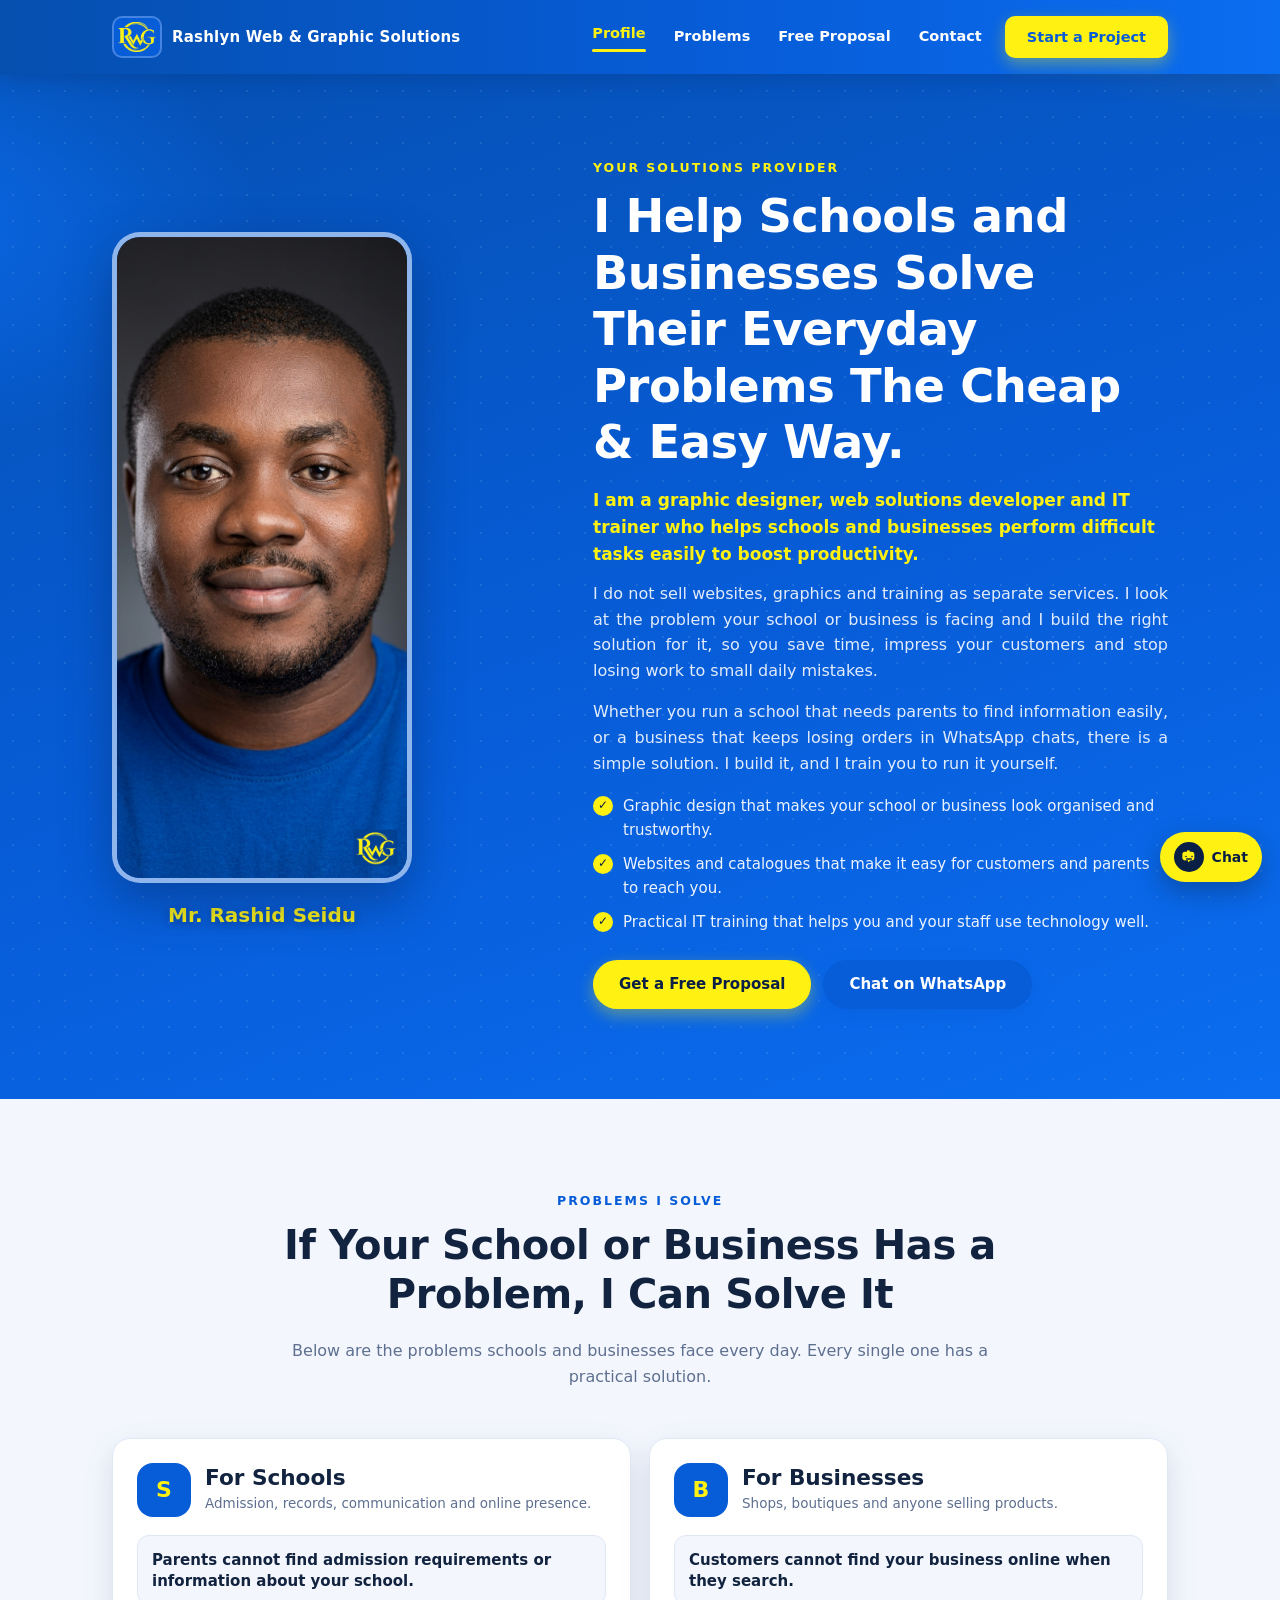
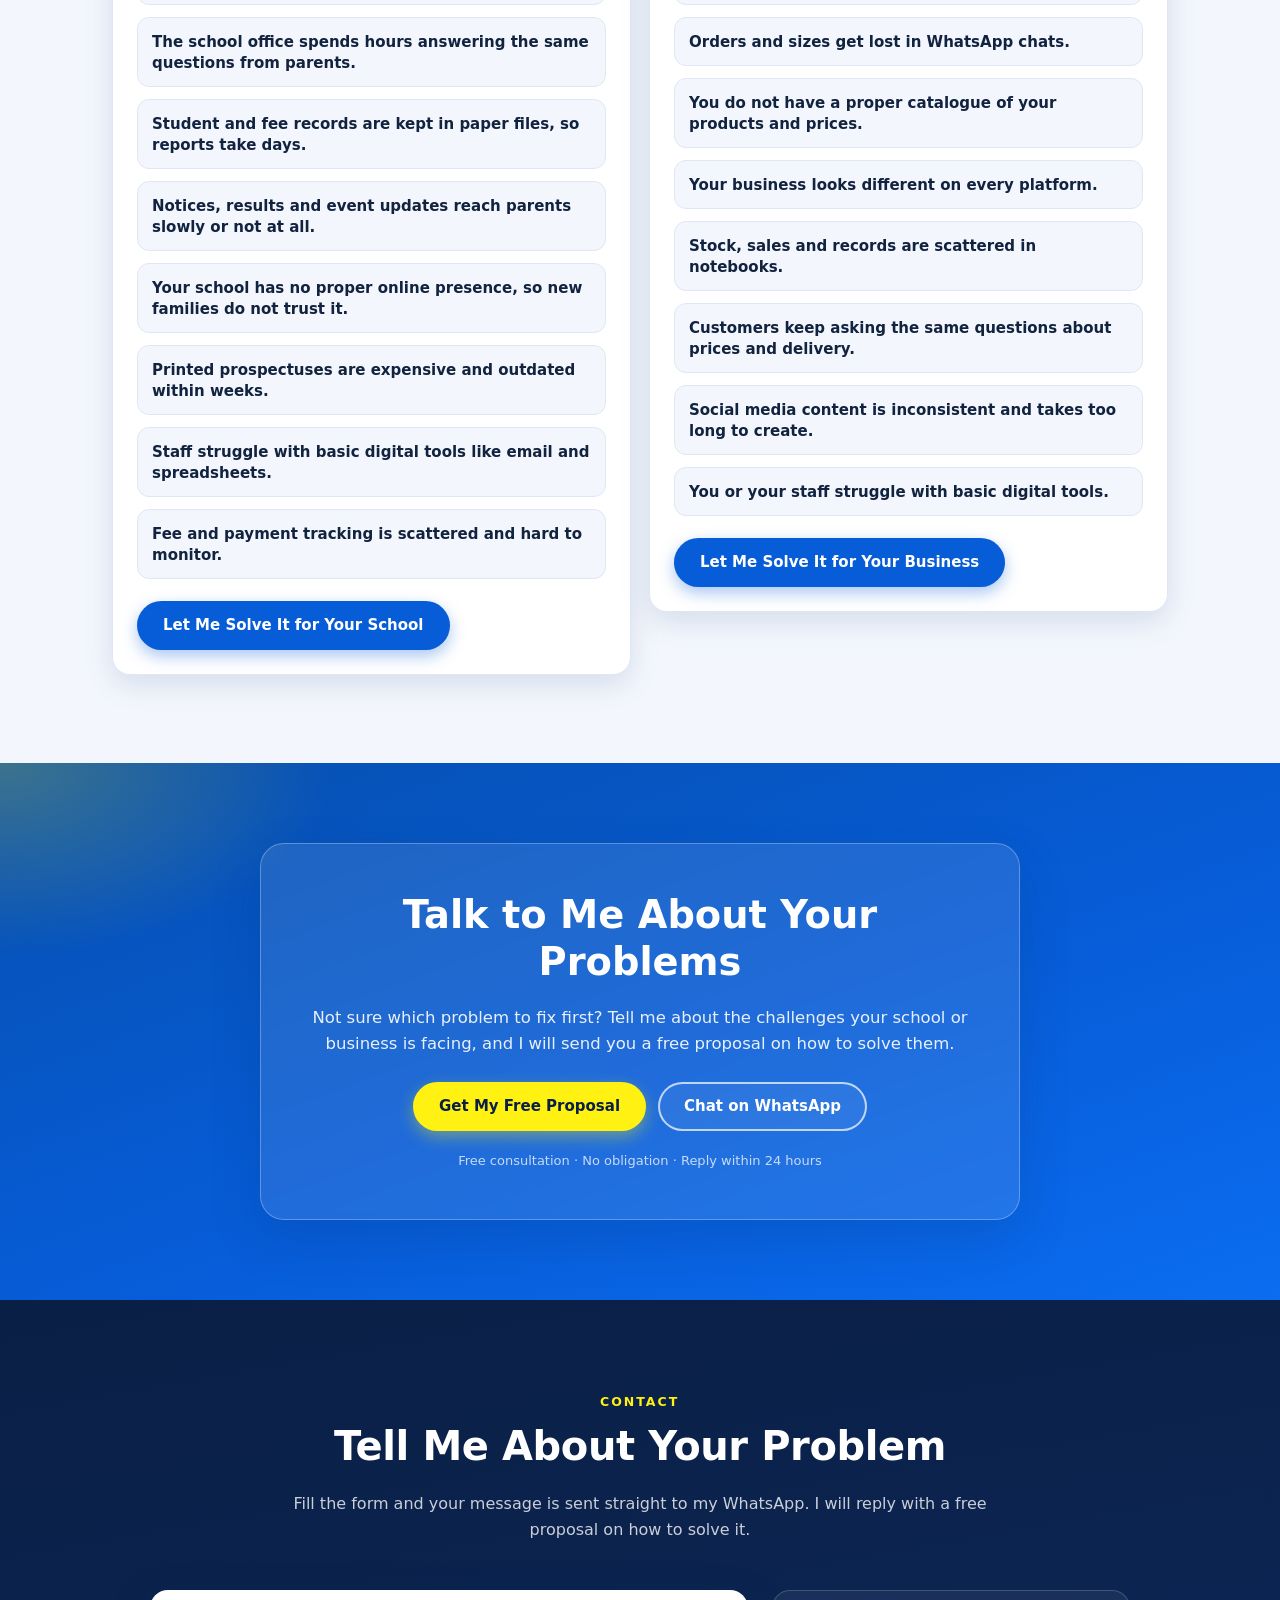
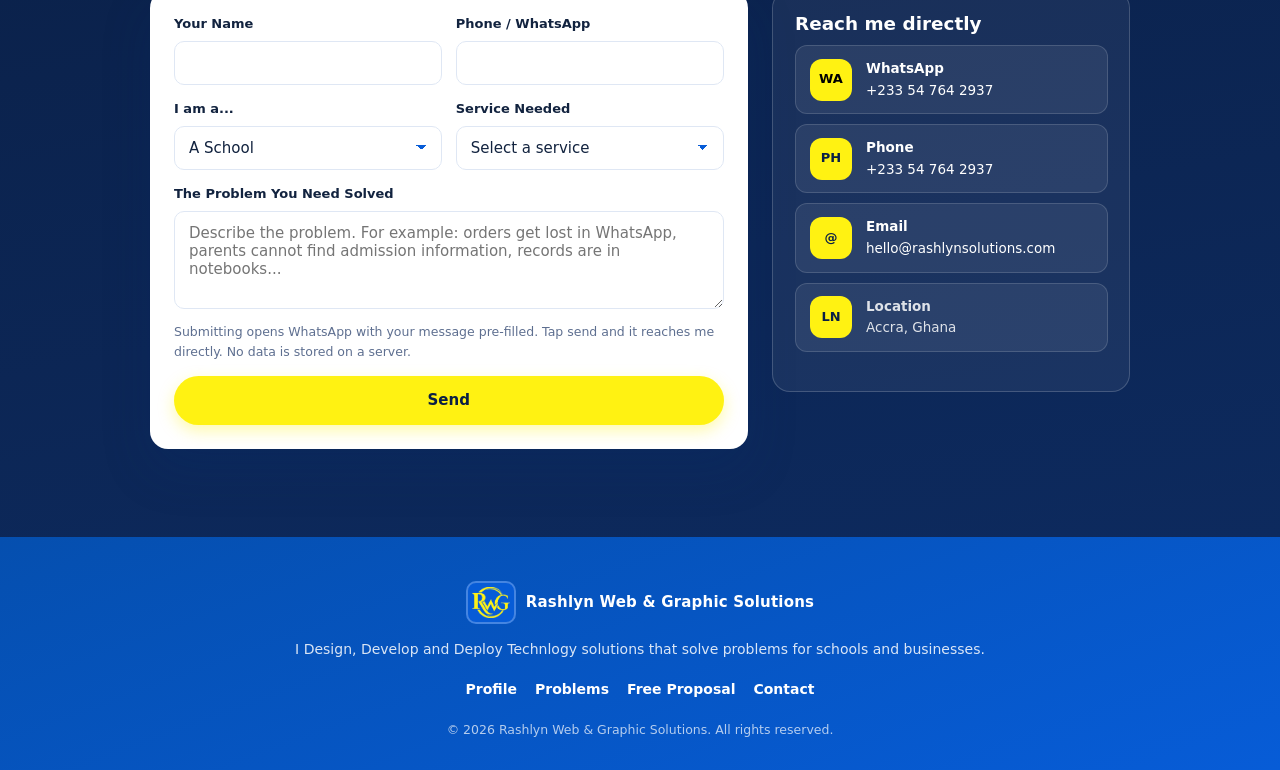
==== commit 913bc295: "Add files via upload" ====
--- a/index.html
+++ b/index.html
@@ -1,408 +1,232 @@
 <!DOCTYPE html>
 <html lang="en">
 <head>
-    <meta charset="UTF-8">
-    <meta name="viewport" content="width=device-width, initial-scale=1.0">
-    <title>Graphic Design, Website Design & School Management Solutions in Ghana | Rashlyn Graphics</title>
-    <meta name="description" content="Rashlyn Graphics & ICT Solutions - Professional graphic design, website design, logo design, branding, e-commerce website development, school management systems, school visibility solutions, and ICT training in Accra, Ghana.">
-    <meta name="keywords" content="graphic design Ghana, website design Accra, logo design Ghana, web development Ghana, e-commerce website Ghana, flyer design, business card design, brochure design, social media design, brand identity, school management system Ghana, school website design, school management software Ghana, school portal design, school visibility solutions, school branding Ghana, school marketing Ghana, school online presence, school logo design, school admissions website, school information management system, school digital presence, school management solutions, hotel website, church website, SEO services Ghana, ICT training Ghana, digital marketing Ghana, responsive web design, affordable website Ghana, signage design, banner design, T-shirt design, wedding invitation, book cover design, packaging design, vehicle branding, corporate website, restaurant website, hospital website, real estate website, mobile app design, school website Ghana, school management app, school fees system, school result checker, school communication platform, school parent portal, school student portal, LMS Ghana, learning management system, e-learning platform Ghana">
-    <meta name="robots" content="index, follow">
-    <meta name="author" content="Rashlyn Graphics & ICT Solutions">
-    <meta property="og:title" content="Graphic Design, Website Design & School Management Solutions in Ghana | Rashlyn Graphics">
-    <meta property="og:description" content="Professional graphic design, website design, school management systems, school visibility solutions, logo design, branding, and ICT training in Accra, Ghana.">
-    <meta property="og:type" content="website">
-    <meta property="og:url" content="https://rashlyngraphics.com">
-    <meta property="og:image" content="https://rashlyngraphics.com/images/logo.png">
-    <meta property="og:locale" content="en_GH">
-    <meta property="og:site_name" content="Rashlyn Graphics">
-    <meta name="twitter:card" content="summary_large_image">
-    <meta name="twitter:title" content="Graphic Design, Website Design & School Management Solutions in Ghana | Rashlyn Graphics">
-    <meta name="twitter:description" content="Professional graphic design, website design, school management systems, school visibility solutions, logo design, branding, and ICT training in Accra, Ghana.">
-    <meta name="twitter:image" content="https://rashlyngraphics.com/images/logo.png">
-    <link rel="canonical" href="https://rashlyngraphics.com">
-    <link rel="icon" type="image/png" href="images/logo.png">
-    <link rel="apple-touch-icon" href="images/logo.png">
-    <link rel="manifest" href="site.webmanifest">
-    <meta name="theme-color" content="#0079FF">
-    <script type="application/ld+json">
-    {
-      "@context": "https://schema.org",
-      "@type": "ProfessionalService",
-      "name": "Rashlyn Graphics & ICT Solutions",
-      "description": "Professional graphic design, website design, school management solutions, branding, and ICT training in Accra, Ghana.",
-      "url": "https://rashlyngraphics.com",
-      "logo": "https://rashlyngraphics.com/images/logo.png",
-      "image": "https://rashlyngraphics.com/images/logo.png",
-      "telephone": "+233547642937",
-      "email": "rashlyngraphics@gmail.com",
-      "address": {
-        "@type": "PostalAddress",
-        "streetAddress": "Ritz Junction Madina",
-        "addressLocality": "Accra",
-        "addressCountry": "GH"
-      },
-      "geo": {
-        "@type": "GeoCoordinates",
-        "latitude": "5.6508",
-        "longitude": "-0.1860"
-      },
-      "areaServed": {
-        "@type": "Country",
-        "name": "Ghana"
-      },
-      "serviceType": ["Graphic Design", "Website Design", "School Management Systems", "ICT Training", "Branding", "Logo Design"],
-      "priceRange": "GH₵100 - GH₵15000",
-      "openingHours": "Mo-Fr 08:00-18:00",
-      "sameAs": [],
-      "aggregateRating": {
-        "@type": "AggregateRating",
-        "ratingValue": "4.8",
-        "reviewCount": "50"
-      }
-    }
-    </script>
-    <script type="application/ld+json">
-    {
-      "@context": "https://schema.org",
-      "@type": "BreadcrumbList",
-      "itemListElement": [{
-        "@type": "ListItem",
-        "position": 1,
-        "name": "Home",
-        "item": "https://rashlyngraphics.com/index.html"
-      }]
-    }
-    </script>
-    <link rel="stylesheet" href="css/style.css">
+  <meta charset="UTF-8">
+  <meta name="viewport" content="width=device-width, initial-scale=1.0">
+  <title>Kwame Mensah | Solutions Provider - Rashlyn Web &amp; Graphic Solutions</title>
+  <meta name="description" content="I help schools and businesses solve their digital problems with design, websites and practical IT training. Talk to me about your problems and get a free proposal.">
+  <meta name="author" content="Rashlyn Web & Graphic Solutions">
+  <meta name="theme-color" content="#075CD7">
+
+  <meta property="og:type" content="website">
+  <meta property="og:title" content="I Help Schools and Businesses Solve Their Problems | Rashlyn Web & Graphic Solutions">
+  <meta property="og:description" content="Design, websites and practical IT training that solve real problems for schools and businesses. Get a free proposal.">
+  <meta property="og:url" content="https://rashlynsolutions.com">
+  <meta property="og:site_name" content="Rashlyn Web & Graphic Solutions">
+  <meta property="og:image" content="https://rashlynsolutions.com/assets/logo.png">
+
+  <meta name="twitter:card" content="summary_large_image">
+  <meta name="twitter:title" content="Rashlyn Web & Graphic Solutions">
+  <meta name="twitter:description" content="Design, websites and practical IT training that solve real problems.">
+
+  <link rel="icon" type="image/png" href="assets/logo-transparent.png">
+
+  <script type="application/ld+json">
+  {
+    "@context": "https://schema.org",
+    "@type": "ProfessionalService",
+    "name": "Rashlyn Web & Graphic Solutions",
+    "image": "https://rashlynsolutions.com/assets/logo.png",
+    "url": "https://rashlynsolutions.com",
+    "description": "Design, web solutions and practical IT training for schools and businesses.",
+    "address": { "@type": "PostalAddress", "addressLocality": "Accra", "addressCountry": "GH" },
+    "contactPoint": { "@type": "ContactPoint", "telephone": "+233-54-764-2937", "contactType": "sales" },
+    "sameAs": ["https://facebook.com/rashlynsolutions", "https://instagram.com/rashlynsolutions"]
+  }
+  </script>
+
+  <link rel="stylesheet" href="css/style.css">
 </head>
 <body>
-
-    <a href="#main-content" class="skip-to-content">Skip to main content</a>
-
-    <!-- Navbar -->
-    <nav class="navbar" id="navbar">
-        <div class="container nav-container">
-            <a href="index.html" class="logo"><img src="images/logo.png" alt="Rashlyn Graphics" class="logo-img"></a>
-            <ul class="nav-links" id="navLinks">
-                <li><a href="index.html" class="nav-link active">Home</a></li>
-                <li><a href="about.html" class="nav-link">About</a></li>
-                <li><a href="services.html" class="nav-link">Services</a></li>
-                <li><a href="packages.html" class="nav-link">Packages</a></li>
-                <li><a href="portfolio.html" class="nav-link">Portfolio</a></li>
-                <li><a href="contact.html" class="nav-link">Contact</a></li>
-                <li><a href="contact.html" class="nav-btn">Quote</a></li>
+  <a class="skip-link" href="#main">Skip to content</a>
+
+  <header class="site-header" id="top">
+    <div class="container header-inner">
+      <a class="brand" href="#profile" aria-label="Rashlyn Web & Graphic Solutions home">
+        <span class="brand-logo"><img src="assets/logo-transparent.png" alt="" width="40" height="32"></span>
+        <span class="brand-text">Rashlyn Web &amp; Graphic Solutions</span>
+      </a>
+      <button class="nav-toggle" id="nav-toggle" type="button" aria-expanded="false" aria-controls="site-nav" aria-label="Open menu">
+        <span class="nav-toggle-bar"></span>
+        <span class="nav-toggle-bar"></span>
+        <span class="nav-toggle-bar"></span>
+      </button>
+      <nav class="site-nav" id="site-nav" aria-label="Main navigation">
+        <ul class="nav-list">
+          <li><a href="#profile">Profile</a></li>
+          <li><a href="#problems">Problems</a></li>
+          <li><a href="#proposal">Free Proposal</a></li>
+          <li><a href="#contact">Contact</a></li>
+          <li class="nav-cta"><a class="btn btn-yellow" href="#contact">Start a Project</a></li>
+        </ul>
+      </nav>
+    </div>
+  </header>
+
+  <main id="main">
+    <section class="profile" id="profile">
+      <div class="container profile-inner">
+        <div class="profile-photo-wrap reveal-photo">
+          <div class="profile-photo">
+            <img src="assets/profile.png" alt="Mr. Rashid Seidu" width="640" height="1388" loading="eager">
+          </div>
+          <p class="profile-photo-name">Mr. Rashid Seidu</p>
+        </div>
+        <div class="profile-copy reveal-stagger">
+          <p class="section-kicker">Your Solutions Provider</p>
+          <h1 class="profile-title">I Help Schools and Businesses Solve Their Everyday Problems The Cheap & Easy Way.</h1>
+          <p id="profile-intro" class="profile-intro"></p>
+          <p id="profile-paragraphs"></p>
+          <ul class="profile-points" id="profile-points"></ul>
+          <div class="profile-actions">
+            <a class="btn btn-yellow" href="#proposal">Get a Free Proposal</a>
+            <a class="btn btn-primary" data-contact="whatsapp" href="#" target="_blank" rel="noopener">Chat on WhatsApp</a>
+          </div>
+        </div>
+      </div>
+    </section>
+
+    <section class="section section-grey" id="problems">
+      <div class="container">
+        <div class="section-head reveal-stagger">
+          <p class="section-kicker">Problems I Solve</p>
+          <h2 class="section-title">If Your School or Business Has a Problem, I Can Solve It</h2>
+          <p class="section-sub">Below are the problems schools and businesses face every day. Every single one has a practical solution.</p>
+        </div>
+        <div class="problems-cols">
+          <article class="problem-col reveal">
+            <div class="problem-col-head">
+              <span class="problem-col-badge">S</span>
+              <div>
+                <h3>For Schools</h3>
+                <p>Admission, records, communication and online presence.</p>
+              </div>
+            </div>
+            <ul class="problem-list" id="school-problems"></ul>
+            <a class="btn btn-primary" href="#contact">Let Me Solve It for Your School</a>
+          </article>
+          <article class="problem-col reveal reveal-delay-1">
+            <div class="problem-col-head">
+              <span class="problem-col-badge">B</span>
+              <div>
+                <h3>For Businesses</h3>
+                <p>Shops, boutiques and anyone selling products.</p>
+              </div>
+            </div>
+            <ul class="problem-list" id="business-problems"></ul>
+            <a class="btn btn-primary" href="#contact">Let Me Solve It for Your Business</a>
+          </article>
+        </div>
+      </div>
+    </section>
+
+    <section class="proposal" id="proposal">
+      <div class="container">
+        <div class="proposal-card reveal">
+          <h2>Talk to Me About Your Problems</h2>
+          <p>Not sure which problem to fix first? Tell me about the challenges your school or business is facing, and I will send you a free proposal on how to solve them.</p>
+          <div class="proposal-actions">
+            <a class="btn btn-yellow" href="#contact">Get My Free Proposal</a>
+            <a class="btn btn-outline" data-contact="whatsapp" href="#" target="_blank" rel="noopener">Chat on WhatsApp</a>
+          </div>
+          <p class="proposal-note">Free consultation &middot; No obligation &middot; Reply within 24 hours</p>
+        </div>
+      </div>
+    </section>
+
+    <section class="section section-dark" id="contact">
+      <div class="container">
+        <div class="section-head reveal-stagger">
+          <p class="section-kicker">Contact</p>
+          <h2 class="section-title">Tell Me About Your Problem</h2>
+          <p class="section-sub">Fill the form and your message is sent straight to my WhatsApp. I will reply with a free proposal on how to solve it.</p>
+        </div>
+        <div class="contact-wrap">
+          <form class="contact-form reveal-stagger" id="contact-form" novalidate>
+            <div class="form-row">
+              <div class="form-field">
+                <label for="f-name">Your Name</label>
+                <input type="text" id="f-name" name="name" autocomplete="name" required>
+              </div>
+              <div class="form-field">
+                <label for="f-phone">Phone / WhatsApp</label>
+                <input type="tel" id="f-phone" name="phone" autocomplete="tel" required>
+              </div>
+            </div>
+            <div class="form-row">
+              <div class="form-field">
+                <label for="f-audience">I am a...</label>
+                <select id="f-audience" name="audience"></select>
+              </div>
+              <div class="form-field">
+                <label for="f-service">Service Needed</label>
+                <select id="f-service" name="service"></select>
+              </div>
+            </div>
+            <div class="form-field">
+              <label for="f-problem">The Problem You Need Solved</label>
+              <textarea id="f-problem" name="problem" rows="4" placeholder="Describe the problem. For example: orders get lost in WhatsApp, parents cannot find admission information, records are in notebooks..." required></textarea>
+            </div>
+            <p class="form-note">Submitting opens WhatsApp with your message pre-filled. Tap send and it reaches me directly. No data is stored on a server.</p>
+            <button class="btn btn-yellow btn-block" type="submit">Send</button>
+          </form>
+          <aside class="contact-info reveal-stagger">
+            <h3>Reach me directly</h3>
+            <ul class="contact-list">
+              <li>
+                <a href="#contact-form">
+                  <span class="contact-icon contact-icon-wa">WA</span>
+                  <span><strong>WhatsApp</strong><br><span data-contact="phone-display">+233 54 764 2937</span></span>
+                </a>
+              </li>
+              <li>
+                <a data-contact="tel" href="#">
+                  <span class="contact-icon">PH</span>
+                  <span><strong>Phone</strong><br><span data-contact="phone-display">+233 54 764 2937</span></span>
+                </a>
+              </li>
+              <li>
+                <a data-contact="email" href="#">
+                  <span class="contact-icon">@</span>
+                  <span><strong>Email</strong><br><span data-contact="email-display">seidu99245@mail.com</span></span>
+                </a>
+              </li>
+              <li class="contact-item"><span class="contact-icon">LN</span><span><strong>Location</strong><br><span data-contact="location">Accra, Ghana</span></span></li>
             </ul>
-            <div class="nav-actions">
-                <button class="hamburger" id="hamburger" aria-label="Toggle menu">
-                    <span></span>
-                    <span></span>
-                    <span></span>
-                </button>
-            </div>
-        </div>
-    </nav>
-
-    <main id="main-content">
-    <!-- Hero Section -->
-    <section class="hero" id="hero">
-        <div class="hero-bg">
-            <div class="hero-bg-img" style="background-image: url('https://images.unsplash.com/photo-1522071820081-009f0129c71c?w=1920&q=80')"></div>
-            <div class="hero-bg-img-overlay"></div>
-        </div>
-        <div class="container hero-content">
-            <p class="hero-tag fade-in">Graphic Design & Website Design in Ghana</p>
-            <h1 class="hero-title fade-in">Professional <span class="accent-text">Graphic Design</span> & Website Development</h1>
-            <p class="hero-subtitle fade-in">Rashlyn Graphics & ICT Solutions is a leading graphic design and web development company in Accra, Ghana. We deliver affordable logo design, flyer design, business card design, responsive website design, e-commerce website development, brand identity design, school management systems, school visibility solutions, and ICT training for businesses, schools, hotels, churches, and organizations across Ghana.</p>
-            <div class="hero-buttons fade-in">
-                <a href="portfolio.html" class="btn btn-primary">View Our Work</a>
-                <a href="contact.html" class="btn btn-outline">Get a Free Quote</a>
-            </div>
-        </div>
-    </section>
-
-    <!-- Overview: What We Do -->
-    <section class="overview-section">
-        <div class="container">
-            <div class="section-header fade-in">
-                <p class="section-tag">What We Do</p>
-                <h2 class="section-title">Creative & Digital <span class="accent-text">Solutions</span></h2>
-                <p class="section-subtitle">From graphic design to web development and school management, we are your one-stop creative and technology partner in Ghana.</p>
-            </div>
-            <div class="overview-grid">
-                <div class="overview-card fade-in">
-                    <div class="overview-icon">
-                        <svg width="32" height="32" viewBox="0 0 24 24" fill="none" stroke="currentColor" stroke-width="1.5" stroke-linecap="round" stroke-linejoin="round"><path d="M12 19l7-7 3 3-7 7-3-3z"></path><path d="M18 13l-1.5-7.5L2 2l3.5 14.5L13 18l5-5z"></path><path d="M2 2l7.586 7.586"></path><circle cx="11" cy="11" r="2"></circle></svg>
-                    </div>
-                    <h3>Graphic Design</h3>
-                    <p>Logo design, flyer design, business card design, brochure design, banner design, signage, social media graphics, and brand identity design in Ghana.</p>
-                    <a href="services.html" class="service-order-link">Learn More</a>
-                </div>
-                <div class="overview-card fade-in">
-                    <div class="overview-icon">
-                        <svg width="32" height="32" viewBox="0 0 24 24" fill="none" stroke="currentColor" stroke-width="1.5" stroke-linecap="round" stroke-linejoin="round"><rect x="2" y="3" width="20" height="14" rx="2" ry="2"></rect><line x1="8" y1="21" x2="16" y2="21"></line><line x1="12" y1="17" x2="12" y2="21"></line></svg>
-                    </div>
-                    <h3>Website Design</h3>
-                    <p>Responsive website design, e-commerce websites, school websites, hotel websites, church websites, corporate websites, and website redesign in Accra.</p>
-                    <a href="services.html" class="service-order-link">Learn More</a>
-                </div>
-                <div class="overview-card fade-in">
-                    <div class="overview-icon">
-                        <svg width="32" height="32" viewBox="0 0 24 24" fill="none" stroke="currentColor" stroke-width="1.5" stroke-linecap="round" stroke-linejoin="round"><path d="M2 3h6a4 4 0 0 1 4 4v14a3 3 0 0 0-3-3H2z"></path><path d="M22 3h-6a4 4 0 0 0-4 4v14a3 3 0 0 1 3-3h7z"></path></svg>
-                    </div>
-                    <h3>School Solutions</h3>
-                    <p>School management systems, school website design, school portals, student and parent portals, school visibility solutions, and school branding in Ghana.</p>
-                    <a href="services.html" class="service-order-link">Learn More</a>
-                </div>
-                <div class="overview-card fade-in">
-                    <div class="overview-icon">
-                        <svg width="32" height="32" viewBox="0 0 24 24" fill="none" stroke="currentColor" stroke-width="1.5" stroke-linecap="round" stroke-linejoin="round"><path d="M18 8A6 6 0 0 0 6 8c0 7-3 9-3 9h18s-3-2-3-9"></path><path d="M13.73 21a2 2 0 0 1-3.46 0"></path></svg>
-                    </div>
-                    <h3>ICT Training</h3>
-                    <p>Microsoft Office training, graphic design training, web design courses, social media marketing training, and computer literacy in Ghana.</p>
-                    <a href="services.html" class="service-order-link">Learn More</a>
-                </div>
-            </div>
-        </div>
-    </section>
-
-    <!-- Services Showcase -->
-    <section class="services" id="services-overview">
-        <div class="container">
-            <div class="section-header fade-in">
-                <p class="section-tag">Our Services</p>
-                <h2 class="section-title">Complete <span class="accent-text">Creative & Digital</span> Solutions</h2>
-                <p class="section-subtitle">From graphic design to web development and ICT training, we deliver end-to-end solutions for businesses, schools, and organizations across Ghana.</p>
-            </div>
-
-            <!-- Graphic Design Services -->
-            <h4 class="services-subcategory fade-in">Graphic Design Services in Ghana</h4>
-            <div class="services-grid">
-                <div class="service-card fade-in">
-                    <div class="service-icon">
-                        <svg width="28" height="28" viewBox="0 0 24 24" fill="none" stroke="currentColor" stroke-width="1.5" stroke-linecap="round" stroke-linejoin="round"><path d="M12 19l7-7 3 3-7 7-3-3z"></path><path d="M18 13l-1.5-7.5L2 2l3.5 14.5L13 18l5-5z"></path><path d="M2 2l7.586 7.586"></path><circle cx="11" cy="11" r="2"></circle></svg>
-                    </div>
-                    <h3 class="service-title">Logo Design Ghana</h3>
-                    <p class="service-description">Professional logo design for startups, businesses, and organizations. Unique brand marks that make your business memorable.</p>
-                    <p class="service-price">Starting at GH₵250</p>
-                    <a href="contact.html" class="service-order-link">Get a Quote</a>
-                </div>
-                <div class="service-card fade-in">
-                    <div class="service-icon">
-                        <svg width="28" height="28" viewBox="0 0 24 24" fill="none" stroke="currentColor" stroke-width="1.5" stroke-linecap="round" stroke-linejoin="round"><rect x="3" y="3" width="18" height="18" rx="2" ry="2"></rect><line x1="3" y1="9" x2="21" y2="9"></line><line x1="9" y1="21" x2="9" y2="9"></line></svg>
-                    </div>
-                    <h3 class="service-title">Flyer & Poster Design</h3>
-                    <p class="service-description">Eye-catching flyer and poster design for events, product promotions, church programs, and corporate events in Ghana.</p>
-                    <p class="service-price">GH₵150 – GH₵300</p>
-                    <a href="contact.html" class="service-order-link">Get a Quote</a>
-                </div>
-                <div class="service-card fade-in">
-                    <div class="service-icon">
-                        <svg width="28" height="28" viewBox="0 0 24 24" fill="none" stroke="currentColor" stroke-width="1.5" stroke-linecap="round" stroke-linejoin="round"><rect x="2" y="4" width="20" height="16" rx="2"></rect><line x1="2" y1="10" x2="22" y2="10"></line></svg>
-                    </div>
-                    <h3 class="service-title">Business Card & Letterhead</h3>
-                    <p class="service-description">Professional business card design, letterhead design, envelope design, and corporate stationery design in Accra.</p>
-                    <p class="service-price">Cards: GH₵150 | Letterheads: GH₵200</p>
-                    <a href="contact.html" class="service-order-link">Get a Quote</a>
-                </div>
-                <div class="service-card fade-in">
-                    <div class="service-icon">
-                        <svg width="28" height="28" viewBox="0 0 24 24" fill="none" stroke="currentColor" stroke-width="1.5" stroke-linecap="round" stroke-linejoin="round"><path d="M20.59 13.41l-7.17 7.17a2 2 0 0 1-2.83 0L2 12V2h10l8.59 8.59a2 2 0 0 1 0 2.82z"></path><line x1="7" y1="7" x2="7.01" y2="7"></line></svg>
-                    </div>
-                    <h3 class="service-title">Banner & Signage Design</h3>
-                    <p class="service-description">Large format banner design, roll-up banner design, signboard design, fascia board design, and outdoor signage design.</p>
-                    <p class="service-price">GH₵200 – GH₵800</p>
-                    <a href="contact.html" class="service-order-link">Get a Quote</a>
-                </div>
-                <div class="service-card fade-in">
-                    <div class="service-icon">
-                        <svg width="28" height="28" viewBox="0 0 24 24" fill="none" stroke="currentColor" stroke-width="1.5" stroke-linecap="round" stroke-linejoin="round"><path d="M4 19.5A2.5 2.5 0 0 1 6.5 17H20"></path><path d="M6.5 2H20v20H6.5A2.5 2.5 0 0 1 4 19.5v-15A2.5 2.5 0 0 1 6.5 2z"></path></svg>
-                    </div>
-                    <h3 class="service-title">Brochure & Catalog Design</h3>
-                    <p class="service-description">Professional brochure design, product catalog design, magazine layout, and annual report design for companies.</p>
-                    <p class="service-price">GH₵250 – GH₵1,200</p>
-                    <a href="contact.html" class="service-order-link">Get a Quote</a>
-                </div>
-                <div class="service-card fade-in">
-                    <div class="service-icon">
-                        <svg width="28" height="28" viewBox="0 0 24 24" fill="none" stroke="currentColor" stroke-width="1.5" stroke-linecap="round" stroke-linejoin="round"><path d="M18 8A6 6 0 0 0 6 8c0 7-3 9-3 9h18s-3-2-3-9"></path><path d="M13.73 21a2 2 0 0 1-3.46 0"></path></svg>
-                    </div>
-                    <h3 class="service-title">Social Media Graphics</h3>
-                    <p class="service-description">Social media post design, Facebook cover design, Instagram graphics, and digital marketing graphics in Ghana.</p>
-                    <p class="service-price">GH₵100 – GH₵300</p>
-                    <a href="contact.html" class="service-order-link">Get a Quote</a>
-                </div>
-                <div class="service-card fade-in">
-                    <div class="service-icon">
-                        <svg width="28" height="28" viewBox="0 0 24 24" fill="none" stroke="currentColor" stroke-width="1.5" stroke-linecap="round" stroke-linejoin="round"><path d="M21 15a2 2 0 0 1-2 2H7l-4 4V5a2 2 0 0 1 2-2h14a2 2 0 0 1 2 2z"></path></svg>
-                    </div>
-                    <h3 class="service-title">Invitation & Event Design</h3>
-                    <p class="service-description">Wedding invitation design, birthday invitation design, funeral program design, and event branding in Ghana.</p>
-                    <p class="service-price">GH₵150 – GH₵400</p>
-                    <a href="contact.html" class="service-order-link">Get a Quote</a>
-                </div>
-                <div class="service-card fade-in">
-                    <div class="service-icon">
-                        <svg width="28" height="28" viewBox="0 0 24 24" fill="none" stroke="currentColor" stroke-width="1.5" stroke-linecap="round" stroke-linejoin="round"><circle cx="12" cy="12" r="10"></circle><path d="M12 2a14.5 14.5 0 0 0 0 20 14.5 14.5 0 0 0 0-20"></path><path d="M2 12h20"></path></svg>
-                    </div>
-                    <h3 class="service-title">Brand Identity & Packaging</h3>
-                    <p class="service-description">Complete brand identity design, product packaging design, label design, T-shirt design, and vehicle branding in Ghana.</p>
-                    <p class="service-price">GH₵150 – GH₵3,000</p>
-                    <a href="contact.html" class="service-order-link">Get a Quote</a>
-                </div>
-            </div>
-
-            <!-- Web Development Services -->
-            <h4 class="services-subcategory fade-in">Website Design & Development in Ghana</h4>
-            <div class="services-grid">
-                <div class="service-card fade-in">
-                    <div class="service-icon">
-                        <svg width="28" height="28" viewBox="0 0 24 24" fill="none" stroke="currentColor" stroke-width="1.5" stroke-linecap="round" stroke-linejoin="round"><rect x="2" y="3" width="20" height="14" rx="2" ry="2"></rect><line x1="8" y1="21" x2="16" y2="21"></line><line x1="12" y1="17" x2="12" y2="21"></line></svg>
-                    </div>
-                    <h3 class="service-title">Corporate & Business Website</h3>
-                    <p class="service-description">Professional corporate website design, business website development, company website design, and responsive web design in Ghana.</p>
-                    <p class="service-price">GH₵2,500 – GH₵5,000</p>
-                    <a href="contact.html" class="service-order-link">Get a Quote</a>
-                </div>
-                <div class="service-card fade-in">
-                    <div class="service-icon">
-                        <svg width="28" height="28" viewBox="0 0 24 24" fill="none" stroke="currentColor" stroke-width="1.5" stroke-linecap="round" stroke-linejoin="round"><path d="M6 2L3 6v14a2 2 0 0 0 2 2h14a2 2 0 0 0 2-2V6l-3-4z"></path><line x1="3" y1="6" x2="21" y2="6"></line><path d="M16 10a4 4 0 0 1-8 0"></path></svg>
-                    </div>
-                    <h3 class="service-title">E-Commerce Website Design</h3>
-                    <p class="service-description">Online store design, e-commerce website development, WooCommerce website design, and online payment integration in Ghana.</p>
-                    <p class="service-price">GH₵3,500 – GH₵8,000</p>
-                    <a href="contact.html" class="service-order-link">Get a Quote</a>
-                </div>
-                <div class="service-card fade-in">
-                    <div class="service-icon">
-                        <svg width="28" height="28" viewBox="0 0 24 24" fill="none" stroke="currentColor" stroke-width="1.5" stroke-linecap="round" stroke-linejoin="round"><path d="M2 3h6a4 4 0 0 1 4 4v14a3 3 0 0 0-3-3H2z"></path><path d="M22 3h-6a4 4 0 0 0-4 4v14a3 3 0 0 1 3-3h7z"></path></svg>
-                    </div>
-                    <h3 class="service-title">School & Education Website</h3>
-                    <p class="service-description">School website design, e-learning platform development, student portal design, and school management systems in Ghana.</p>
-                    <p class="service-price">GH₵2,000 – GH₵4,000</p>
-                    <a href="contact.html" class="service-order-link">Get a Quote</a>
-                </div>
-                <div class="service-card fade-in">
-                    <div class="service-icon">
-                        <svg width="28" height="28" viewBox="0 0 24 24" fill="none" stroke="currentColor" stroke-width="1.5" stroke-linecap="round" stroke-linejoin="round"><path d="M3 9l9-7 9 7v11a2 2 0 0 1-2 2H5a2 2 0 0 1-2-2z"></path><polyline points="9 22 9 12 15 12 15 22"></polyline></svg>
-                    </div>
-                    <h3 class="service-title">Hotel & Hospitality Website</h3>
-                    <p class="service-description">Hotel booking website design, restaurant website design, resort website design, and hospitality website development in Ghana.</p>
-                    <p class="service-price">GH₵2,000 – GH₵6,000</p>
-                    <a href="contact.html" class="service-order-link">Get a Quote</a>
-                </div>
-                <div class="service-card fade-in">
-                    <div class="service-icon">
-                        <svg width="28" height="28" viewBox="0 0 24 24" fill="none" stroke="currentColor" stroke-width="1.5" stroke-linecap="round" stroke-linejoin="round"><path d="M22 12h-4l-3 9L9 3l-3 9H2"></path></svg>
-                    </div>
-                    <h3 class="service-title">Hospital & Clinic Website</h3>
-                    <p class="service-description">Hospital website design, clinic website design, pharmacy website design, and medical practice website design in Ghana.</p>
-                    <p class="service-price">GH₵2,500 – GH₵5,000</p>
-                    <a href="contact.html" class="service-order-link">Get a Quote</a>
-                </div>
-                <div class="service-card fade-in">
-                    <div class="service-icon">
-                        <svg width="28" height="28" viewBox="0 0 24 24" fill="none" stroke="currentColor" stroke-width="1.5" stroke-linecap="round" stroke-linejoin="round"><path d="M18 8A6 6 0 0 0 6 8c0 7-3 9-3 9h18s-3-2-3-9"></path><path d="M13.73 21a2 2 0 0 1-3.46 0"></path></svg>
-                    </div>
-                    <h3 class="service-title">Church & Religious Website</h3>
-                    <p class="service-description">Church website design, mosque website design, ministry website design, and donation website design in Ghana.</p>
-                    <p class="service-price">GH₵1,500 – GH₵3,500</p>
-                    <a href="contact.html" class="service-order-link">Get a Quote</a>
-                </div>
-                <div class="service-card fade-in">
-                    <div class="service-icon">
-                        <svg width="28" height="28" viewBox="0 0 24 24" fill="none" stroke="currentColor" stroke-width="1.5" stroke-linecap="round" stroke-linejoin="round"><path d="M14 2H6a2 2 0 0 0-2 2v16a2 2 0 0 0 2 2h12a2 2 0 0 0 2-2V8z"></path><polyline points="14 2 14 8 20 8"></polyline><line x1="16" y1="13" x2="8" y2="13"></line><line x1="16" y1="17" x2="8" y2="17"></line></svg>
-                    </div>
-                    <h3 class="service-title">Real Estate & Property Website</h3>
-                    <p class="service-description">Real estate website design, property listing website design, and property management website development in Ghana.</p>
-                    <p class="service-price">GH₵3,000 – GH₵6,000</p>
-                    <a href="contact.html" class="service-order-link">Get a Quote</a>
-                </div>
-                <div class="service-card fade-in">
-                    <div class="service-icon">
-                        <svg width="28" height="28" viewBox="0 0 24 24" fill="none" stroke="currentColor" stroke-width="1.5" stroke-linecap="round" stroke-linejoin="round"><polyline points="16 18 22 12 16 6"></polyline><polyline points="8 6 2 12 8 18"></polyline></svg>
-                    </div>
-                    <h3 class="service-title">SEO & Website Maintenance</h3>
-                    <p class="service-description">SEO services Ghana, search engine optimization, website speed optimization, website maintenance, and domain and hosting setup.</p>
-                    <p class="service-price">GH₵200 – GH₵2,000</p>
-                    <a href="contact.html" class="service-order-link">Get a Quote</a>
-                </div>
-            </div>
-        </div>
-    </section>
-
-    <!-- Packages Preview -->
-    <section class="packages-preview">
-        <div class="container">
-            <div class="section-header fade-in">
-                <p class="section-tag">Website Packages</p>
-                <h2 class="section-title">Affordable website design plans for <span class="accent-text">every business in Ghana</span></h2>
-                <p class="section-subtitle">From affordable starter plans for small businesses to premium e-commerce packages for large enterprises. Website design prices in Ghana that fit your budget.</p>
-            </div>
-            <div class="overview-cta fade-in">
-                <a href="packages.html" class="btn btn-primary">View All Packages</a>
-            </div>
-        </div>
-    </section>
-
-    <!-- CTA -->
-    <section class="cta-section">
-        <div class="container">
-            <div class="cta-content fade-in">
-                <h2 class="section-title">Ready to start your <span class="accent-text">project</span>?</h2>
-                <p class="section-subtitle">Contact Rashlyn Graphics & ICT Solutions today for professional graphic design, affordable website design, logo design, brand identity design, and ICT training in Accra, Ghana.</p>
-                <div class="hero-buttons">
-                    <a href="contact.html" class="btn btn-primary">Get a Free Quote</a>
-                    <a href="about.html" class="btn btn-outline">About Us</a>
-                </div>
-            </div>
-        </div>
-    </section>
-
-    </main>
-
-    <!-- Footer -->
-    <footer class="footer">
-        <div class="container">
-            <div class="footer-grid">
-                <div class="footer-brand">
-                    <a href="index.html" class="logo"><img src="images/logo.png" alt="Rashlyn Graphics - Graphic Design and Website Design Company in Ghana" class="logo-img"></a>
-                    <p>Rashlyn Graphics & ICT Solutions is a professional graphic design, website design, and ICT training company in Accra, Ghana. We provide affordable logo design, flyer design, business card design, responsive website design, e-commerce website development, school website design, school management systems, school visibility solutions, school branding, school marketing, hotel website design, church website design, brand identity design, and digital marketing services to businesses, schools, hotels, churches, and organizations across Ghana.</p>
-                </div>
-                <div class="footer-links">
-                    <h4>Quick Links</h4>
-                    <ul>
-                        <li><a href="about.html">About</a></li>
-                        <li><a href="services.html">Services</a></li>
-                        <li><a href="packages.html">Packages</a></li>
-                        <li><a href="portfolio.html">Portfolio</a></li>
-                        <li><a href="contact.html">Contact</a></li>
-                    </ul>
-                </div>
-                <div class="footer-links">
-                    <h4>Contact Info</h4>
-                    <ul>
-                        <li><a href="tel:+233547642937">0547 642 937</a></li>
-                        <li><a href="mailto:rashlyngraphics@gmail.com">rashlyngraphics@gmail.com</a></li>
-                        <li><a href="#">Ritz Junction Madina, Accra, Ghana</a></li>
-                    </ul>
-                </div>
-            </div>
-            <div class="footer-bottom">
-                <p>&copy; 2013-2026 Rashlyn Graphics & ICT Solutions. Professional Graphic Design, Website Design, School Management Solutions & ICT Training in Ghana. All rights reserved.</p>
-            </div>
-        </div>
-    </footer>
-
-    <!-- WhatsApp Floating Button -->
-    <a href="https://wa.me/233547642937?text=Hello%20Rashlyn%20Graphics!%20I'm%20interested%20in%20your%20graphic%20design%2C%20website%20design%2C%20and%20school%20management%20solutions." class="whatsapp-float" id="whatsappBtn" target="_blank" rel="noopener noreferrer" aria-label="Chat on WhatsApp">
-        <svg viewBox="0 0 24 24" width="28" height="28" fill="#fff"><path d="M17.472 14.382c-.297-.149-1.758-.867-2.03-.967-.273-.099-.471-.148-.67.15-.197.297-.767.966-.94 1.164-.173.199-.347.223-.644.075-.297-.15-1.255-.463-2.39-1.475-.883-.788-1.48-1.761-1.653-2.059-.173-.297-.018-.458.13-.606.134-.133.298-.347.446-.52.149-.174.198-.298.298-.497.099-.198.05-.371-.025-.52-.075-.149-.669-1.612-.916-2.207-.242-.579-.487-.5-.669-.51-.173-.008-.371-.01-.57-.01-.198 0-.52.074-.792.372-.272.297-1.04 1.016-1.04 2.479 0 1.462 1.065 2.875 1.213 3.074.149.198 2.096 3.2 5.077 4.487.709.306 1.262.489 1.694.625.712.227 1.36.195 1.871.118.571-.085 1.758-.719 2.006-1.413.248-.694.248-1.289.173-1.413-.074-.124-.272-.198-.57-.347m-5.421 7.403h-.004a9.87 9.87 0 01-5.031-1.378l-.361-.214-3.741.982.998-3.648-.235-.374a9.86 9.86 0 01-1.51-5.26c.001-5.45 4.436-9.884 9.888-9.884 2.64 0 5.122 1.03 6.988 2.898a9.825 9.825 0 012.893 6.994c-.003 5.45-4.437 9.884-9.885 9.884m8.413-18.297A11.815 11.815 0 0012.05 0C5.495 0 .16 5.335.157 11.892c0 2.096.547 4.142 1.588 5.945L.057 24l6.305-1.654a11.882 11.882 0 005.683 1.448h.005c6.554 0 11.89-5.335 11.893-11.893a11.821 11.821 0 00-3.48-8.413z"/></svg>
-    </a>
-
-    <!-- Scroll to Top Button -->
-    <button class="scroll-top-btn" id="scrollTopBtn" aria-label="Scroll to top">
-        <svg width="20" height="20" viewBox="0 0 24 24" fill="none" stroke="currentColor" stroke-width="2.5" stroke-linecap="round" stroke-linejoin="round"><polyline points="18 15 12 9 6 15"></polyline></svg>
-    </button>
-
-    <script src="js/main.js" defer></script>
+          </aside>
+        </div>
+      </div>
+    </section>
+  </main>
+
+  <footer class="site-footer">
+    <div class="container footer-inner reveal">
+      <a class="brand brand-footer" href="#profile">
+        <span class="brand-logo"><img src="assets/logo-transparent.png" alt="" width="40" height="32"></span>
+        <span class="brand-text">Rashlyn Web &amp; Graphic Solutions</span>
+      </a>
+      <p class="footer-tag">I Design, Develop and Deploy Technlogy solutions that solve problems for schools and businesses.</p>
+      <ul class="footer-nav">
+        <li><a href="#profile">Profile</a></li>
+        <li><a href="#problems">Problems</a></li>
+        <li><a href="#proposal">Free Proposal</a></li>
+        <li><a href="#contact">Contact</a></li>
+      </ul>
+      <p class="footer-copy">&copy; <span id="year"></span> Rashlyn Web &amp; Graphic Solutions. All rights reserved.</p>
+    </div>
+  </footer>
+
+  <a class="whatsapp-float" href="#contact-form" aria-label="Send a message">
+    <span class="wa-float-icon">
+      <svg viewBox="0 0 24 24" width="16" height="16" fill="currentColor" aria-hidden="true">
+        <path d="M12 2a1 1 0 0 1 1 1v1h3a4 4 0 0 1 4 4v5a4 4 0 0 1-4 4h-1.4l-3.1 2.6c-.4.3-.9 0-.9-.5v-2.1h-3.6A4 4 0 0 1 2 13V8a4 4 0 0 1 4-4h3V3a1 1 0 0 1 1-1zM7.5 10a1.25 1.25 0 1 0 0 2.5A1.25 1.25 0 0 0 7.5 10zm9 0a1.25 1.25 0 1 0 0 2.5 1.25 1.25 0 0 0 0-2.5zm-8 4a1 1 0 0 0 0 2h7a1 1 0 1 0 0-2h-7z"></path>
+      </svg>
+    </span>
+    <span class="wa-float-label">Chat</span>
+  </a>
+  <button class="back-to-top" id="back-to-top" type="button" aria-label="Back to top">&uarr;</button>
+
+  <script src="js/data.js"></script>
+  <script src="js/main.js"></script>
 </body>
 </html>
--- a/css/style.css
+++ b/css/style.css
@@ -1,2463 +1,679 @@
-/* ========================================
-   RG Studio - Main Stylesheet
-   Dark & Modern | Royal Blue Accent
-   ======================================== */
-
-/* --- CSS Variables (Dark Theme - Default) --- */
 :root {
-    --bg-primary: #0a0a0a;
-    --bg-secondary: #111111;
-    --bg-card: #161616;
-    --bg-card-hover: #1c1c1c;
-    --text-primary: #ffffff;
-    --text-secondary: #b0b0b0;
-    --text-muted: #666666;
-    --accent: #0079FF;
-    --accent-hover: #0066DD;
-    --accent-glow: rgba(0, 121, 255, 0.3);
-    --secondary: #261CC1;
-    --secondary-hover: #1e17a8;
-    --secondary-glow: rgba(38, 28, 193, 0.3);
-    --highlight: #F1FF5E;
-    --highlight-text: #1a1a1a;
-    --whatsapp: #25D366;
-    --border-color: #222222;
-    --nav-bg-scrolled: rgba(10, 10, 10, 0.92);
-    --service-icon-bg: rgba(0, 121, 255, 0.1);
-    --service-tag-bg: rgba(0, 121, 255, 0.08);
-    --service-tag-border: rgba(0, 121, 255, 0.15);
-    --service-card-shadow: 0 20px 40px rgba(0, 0, 0, 0.3);
-    --service-card-hover-border: rgba(0, 121, 255, 0.2);
-    --contact-icon-bg: rgba(0, 121, 255, 0.1);
-    --social-hover-bg: rgba(0, 121, 255, 0.08);
-    --card-hover-border: rgba(0, 121, 255, 0.3);
-    --portfolio-overlay-bg: linear-gradient(to top, rgba(10, 10, 10, 0.95) 0%, rgba(10, 10, 10, 0.4) 50%, transparent 100%);
-    --package-featured-border: var(--accent);
-    --package-featured-shadow: 0 8px 32px rgba(0, 121, 255, 0.2);
-    --checkmark-color: var(--accent);
-    --nav-height: 72px;
-    --container-max: 1200px;
-    --radius-sm: 8px;
-    --radius-md: 12px;
-    --radius-lg: 20px;
-    --transition: 0.5s cubic-bezier(0.4, 0, 0.2, 1);
-    --font-body: Tahoma, Verdana, Geneva, sans-serif;
-    --font-heading: Tahoma, Verdana, Geneva, sans-serif;
-}
-
-/* --- Reset & Base --- */
-*, *::before, *::after {
-    margin: 0;
+  --blue: #075CD7;
+  --blue-2: #0B6DF0;
+  --blue-dark: #054FAF;
+  --blue-soft: #E8F1FE;
+  --yellow: #FFF212;
+  --yellow-soft: #FFFBD6;
+  --navy: #0A1F45;
+  --navy-2: #0D2A5E;
+  --ink: #12233F;
+  --ink-soft: #3A4A6B;
+  --muted: #5E6F90;
+  --bg: #FFFFFF;
+  --bg-grey: #F3F7FD;
+  --line: #DFE7F4;
+  --radius: 18px;
+  --radius-sm: 12px;
+  --shadow-sm: 0 2px 8px rgba(7, 45, 110, 0.08);
+  --shadow: 0 10px 30px rgba(7, 45, 110, 0.12);
+  --shadow-lg: 0 20px 50px rgba(7, 45, 110, 0.18);
+  --header-h: 68px;
+  --font: "Segoe UI", system-ui, -apple-system, "Roboto", "Helvetica Neue", Arial, sans-serif;
+}
+
+* { box-sizing: border-box; }
+
+html {
+  scroll-behavior: smooth;
+  scroll-padding-top: calc(var(--header-h) + 12px);
+  -webkit-text-size-adjust: 100%;
+}
+
+body {
+  margin: 0;
+  font-family: var(--font);
+  font-size: 16px;
+  line-height: 1.6;
+  color: var(--ink);
+  background: var(--bg);
+  overflow-x: hidden;
+}
+
+img { max-width: 100%; height: auto; display: block; }
+
+a { color: var(--blue); text-decoration: none; }
+a:hover { text-decoration: underline; }
+
+h1, h2, h3, h4 { line-height: 1.22; margin: 0 0 0.5em; color: var(--ink); font-weight: 700; }
+p { margin: 0 0 1em; }
+ul, ol { margin: 0 0 1em; padding-left: 1.2em; }
+
+button { font-family: inherit; cursor: pointer; }
+
+:focus-visible {
+  outline: 3px solid var(--yellow);
+  outline-offset: 2px;
+  border-radius: 4px;
+}
+
+::selection { background: var(--yellow); color: var(--navy); }
+
+.container {
+  width: 100%;
+  max-width: 1120px;
+  margin-inline: auto;
+  padding-inline: 20px;
+}
+
+.skip-link {
+  position: absolute;
+  left: -999px;
+  top: 0;
+  background: var(--navy);
+  color: #fff;
+  padding: 10px 16px;
+  z-index: 200;
+  border-radius: 0 0 8px 0;
+}
+.skip-link:focus { left: 0; }
+
+/* ---------- Buttons ---------- */
+.btn {
+  display: inline-flex;
+  align-items: center;
+  justify-content: center;
+  gap: 8px;
+  font-weight: 700;
+  font-size: 15px;
+  line-height: 1;
+  padding: 15px 24px;
+  border-radius: 999px;
+  border: 2px solid transparent;
+  transition: transform 0.15s ease, box-shadow 0.15s ease, background 0.15s ease, color 0.15s ease;
+  text-decoration: none !important;
+}
+.btn:active { transform: translateY(1px); }
+
+.btn-yellow { background: var(--yellow); color: var(--navy); box-shadow: 0 6px 16px rgba(255, 242, 18, 0.35); }
+.btn-yellow:hover { background: #FFF547; box-shadow: 0 8px 22px rgba(255, 242, 18, 0.45); }
+
+.btn-primary { background: var(--blue); color: #fff; box-shadow: 0 6px 16px rgba(7, 92, 215, 0.35); }
+.btn-primary:hover { background: var(--blue-2); box-shadow: 0 8px 22px rgba(7, 92, 215, 0.45); }
+
+.btn-outline { border-color: rgba(255, 255, 255, 0.7); color: #fff; background: rgba(255, 255, 255, 0.06); }
+.btn-outline:hover { background: #fff; color: var(--blue); }
+
+.btn-block { width: 100%; }
+
+.section-cta { text-align: center; margin-top: 2.2rem; }
+
+/* ---------- Header ---------- */
+.site-header {
+  position: fixed;
+  inset: 0 0 auto 0;
+  z-index: 100;
+  background: linear-gradient(90deg, var(--blue-dark), var(--blue) 55%, var(--blue-2));
+  box-shadow: 0 4px 20px rgba(4, 40, 96, 0.25);
+}
+.site-header.scrolled { box-shadow: 0 6px 26px rgba(4, 40, 96, 0.35); }
+
+.header-inner {
+  display: flex;
+  align-items: center;
+  justify-content: space-between;
+  gap: 12px;
+  min-height: var(--header-h);
+  padding-top: 8px;
+  padding-bottom: 8px;
+}
+
+.brand {
+  display: inline-flex;
+  align-items: center;
+  gap: 10px;
+  color: #fff;
+  text-decoration: none !important;
+  min-width: 0;
+}
+.brand-logo {
+  display: inline-flex;
+  align-items: center;
+  justify-content: center;
+  background: var(--blue);
+  border-radius: 10px;
+  padding: 6px;
+  box-shadow: inset 0 0 0 2px rgba(255, 255, 255, 0.25);
+  flex: none;
+}
+.brand-logo img { width: 38px; height: auto; }
+.brand-text {
+  font-weight: 800;
+  font-size: 15px;
+  line-height: 1.2;
+  letter-spacing: 0.2px;
+  white-space: nowrap;
+  overflow: hidden;
+  text-overflow: ellipsis;
+}
+
+/* ---------- Nav ---------- */
+.nav-toggle {
+  display: inline-flex;
+  flex-direction: column;
+  justify-content: center;
+  gap: 5px;
+  width: 44px;
+  height: 44px;
+  padding: 10px;
+  background: rgba(255, 255, 255, 0.12);
+  border: 1px solid rgba(255, 255, 255, 0.25);
+  border-radius: 12px;
+  flex: none;
+}
+.nav-toggle-bar {
+  display: block;
+  height: 3px;
+  width: 100%;
+  background: #fff;
+  border-radius: 3px;
+  transition: transform 0.25s ease, opacity 0.2s ease;
+}
+.nav-toggle[aria-expanded="true"] .nav-toggle-bar:nth-child(1) { transform: translateY(8px) rotate(45deg); }
+.nav-toggle[aria-expanded="true"] .nav-toggle-bar:nth-child(2) { opacity: 0; }
+.nav-toggle[aria-expanded="true"] .nav-toggle-bar:nth-child(3) { transform: translateY(-8px) rotate(-45deg); }
+
+.site-nav {
+  position: absolute;
+  top: 100%;
+  left: 0;
+  right: 0;
+  background: linear-gradient(180deg, var(--blue-dark), var(--blue));
+  box-shadow: 0 20px 40px rgba(4, 40, 96, 0.35);
+  max-height: 0;
+  overflow: hidden;
+  transition: max-height 0.3s ease;
+}
+.site-nav.open { max-height: calc(100vh - var(--header-h)); overflow-y: auto; }
+
+.nav-list {
+  list-style: none;
+  margin: 0;
+  padding: 10px 20px 22px;
+  display: flex;
+  flex-direction: column;
+  gap: 2px;
+}
+.nav-list a {
+  display: block;
+  color: #fff;
+  font-weight: 600;
+  font-size: 16px;
+  padding: 12px 12px;
+  border-radius: 10px;
+  text-decoration: none !important;
+  transition: background 0.15s ease, color 0.15s ease;
+}
+.nav-list a:hover { background: rgba(255, 255, 255, 0.12); }
+.nav-list a.active { color: var(--navy); background: var(--yellow); }
+.nav-cta { margin-top: 10px; }
+.nav-cta .btn { width: 100%; color: var(--blue); font-weight: 800; }
+.nav-cta .btn:hover { color: var(--blue-dark); }
+
+/* ---------- Profile ---------- */
+.profile {
+  position: relative;
+  padding: calc(var(--header-h) + 48px) 0 64px;
+  background:
+    radial-gradient(700px 420px at 100% -10%, rgba(255, 242, 18, 0.2), transparent 55%),
+    radial-gradient(700px 420px at -10% 20%, rgba(11, 109, 240, 0.9), transparent 55%),
+    linear-gradient(160deg, var(--blue-dark) 0%, var(--blue) 55%, var(--blue-2) 100%);
+  color: #fff;
+  overflow: hidden;
+}
+.profile::after {
+  content: "";
+  position: absolute;
+  inset: 0;
+  background-image: radial-gradient(rgba(255, 255, 255, 0.09) 1.5px, transparent 1.5px);
+  background-size: 26px 26px;
+  pointer-events: none;
+}
+.profile-inner { position: relative; z-index: 1; }
+
+.profile-photo-wrap {
+  position: relative;
+  max-width: 300px;
+  margin: 0 auto 34px;
+  text-align: center;
+}
+.profile-photo {
+  position: relative;
+  width: 100%;
+  max-width: 300px;
+  aspect-ratio: 640 / 1388;
+  margin-inline: auto;
+  border-radius: 28px;
+  border: 5px solid rgba(255, 255, 255, 0.55);
+  box-shadow: 0 20px 50px rgba(4, 40, 96, 0.45);
+  overflow: hidden;
+  background: var(--blue);
+}
+.profile-photo img {
+  width: 100%;
+  height: 100%;
+  object-fit: cover;
+  object-position: center top;
+}
+.profile-photo-name {
+  margin: 16px 0 0;
+  font-size: 1.25rem;
+  font-weight: 800;
+  color: var(--yellow);
+  text-shadow: 0 2px 10px rgba(4, 40, 96, 0.5);
+}
+
+.profile-copy .section-kicker { color: var(--yellow); }
+.profile-title { color: #fff; font-size: clamp(1.8rem, 5.5vw, 2.9rem); font-weight: 800; letter-spacing: -0.5px; margin-bottom: 16px; }
+.profile-intro { font-size: 17px; font-weight: 600; color: var(--yellow); margin-bottom: 12px; }
+.profile-copy > p:not(.section-kicker):not(.profile-intro) { color: rgba(255, 255, 255, 0.88); font-size: 16px; text-align: justify; }
+.profile-points {
+  list-style: none;
+  margin: 18px 0 26px;
+  padding: 0;
+  display: grid;
+  gap: 10px;
+}
+.profile-points li {
+  position: relative;
+  padding-left: 30px;
+  color: rgba(255, 255, 255, 0.92);
+  font-size: 15px;
+}
+.profile-points li::before {
+  content: "\2713";
+  position: absolute;
+  left: 0;
+  top: 2px;
+  width: 20px;
+  height: 20px;
+  border-radius: 50%;
+  background: var(--yellow);
+  color: var(--navy);
+  font-size: 12px;
+  font-weight: 800;
+  display: inline-flex;
+  align-items: center;
+  justify-content: center;
+}
+.profile-actions { display: flex; flex-wrap: wrap; gap: 12px; }
+
+/* ---------- Sections ---------- */
+.section { padding: clamp(3.2rem, 8vw, 5.5rem) 0; }
+.section-grey { background: var(--bg-grey); }
+.section-dark {
+  background: linear-gradient(170deg, var(--navy), var(--navy-2));
+  color: rgba(255, 255, 255, 0.85);
+}
+.section-dark .section-title { color: #fff; }
+.section-dark .section-kicker { color: var(--yellow); }
+.section-dark .section-sub { color: rgba(255, 255, 255, 0.78); }
+
+.section-head { max-width: 720px; margin: 0 auto clamp(2rem, 5vw, 3rem); text-align: center; }
+.section-kicker {
+  display: inline-block;
+  font-size: 12.5px;
+  font-weight: 800;
+  letter-spacing: 2px;
+  text-transform: uppercase;
+  color: var(--blue);
+  margin-bottom: 10px;
+}
+.section-title { font-size: clamp(1.7rem, 5vw, 2.5rem); font-weight: 800; letter-spacing: -0.4px; }
+.section-sub { color: var(--muted); font-size: 16px; margin: 0; }
+
+/* ---------- Problems ---------- */
+.problems-cols {
+  display: grid;
+  grid-template-columns: repeat(2, 1fr);
+  gap: 18px;
+  align-items: start;
+}
+.problem-col {
+  background: #fff;
+  border: 1px solid var(--line);
+  border-radius: var(--radius);
+  box-shadow: var(--shadow);
+  padding: 24px;
+  display: flex;
+  flex-direction: column;
+}
+.problem-col-head { display: flex; align-items: center; gap: 14px; margin-bottom: 18px; }
+.problem-col-badge {
+  flex: none;
+  width: 54px;
+  height: 54px;
+  border-radius: 16px;
+  background: var(--blue);
+  color: var(--yellow);
+  font-size: 22px;
+  font-weight: 800;
+  display: inline-flex;
+  align-items: center;
+  justify-content: center;
+}
+.problem-col-head h3 { font-size: 1.35rem; margin: 0 0 2px; }
+.problem-col-head p { margin: 0; font-size: 13.5px; color: var(--muted); }
+
+.problem-list {
+  list-style: none;
+  margin: 0 0 22px;
+  padding: 0;
+  display: grid;
+  gap: 12px;
+}
+.pp-item {
+  background: var(--bg-grey);
+  border: 1px solid var(--line);
+  border-radius: var(--radius-sm);
+  padding: 14px 14px 12px;
+}
+.pp-problem {
+  font-weight: 700;
+  font-size: 15px;
+  color: var(--ink);
+  line-height: 1.4;
+  margin: 0;
+}
+.problem-col > .btn { margin-top: auto; align-self: flex-start; }
+
+/* ---------- Proposal ---------- */
+.proposal {
+  padding: clamp(3.2rem, 8vw, 5rem) 0;
+  background:
+    radial-gradient(560px 320px at 0% 0%, rgba(255, 242, 18, 0.22), transparent 60%),
+    linear-gradient(160deg, var(--blue-dark), var(--blue) 55%, var(--blue-2));
+  color: #fff;
+}
+.proposal-card {
+  max-width: 760px;
+  margin-inline: auto;
+  text-align: center;
+  background: rgba(255, 255, 255, 0.1);
+  border: 1px solid rgba(255, 255, 255, 0.28);
+  border-radius: 24px;
+  padding: clamp(28px, 6vw, 48px);
+  box-shadow: var(--shadow-lg);
+  backdrop-filter: blur(4px);
+}
+.proposal-card h2 { color: #fff; font-size: clamp(1.6rem, 5vw, 2.4rem); font-weight: 800; }
+.proposal-card > p { color: rgba(255, 255, 255, 0.9); font-size: 16.5px; margin-bottom: 24px; }
+.proposal-actions { display: flex; flex-wrap: wrap; justify-content: center; gap: 12px; }
+.proposal-note { margin: 20px 0 0 !important; font-size: 13px !important; color: rgba(255, 255, 255, 0.75) !important; }
+
+/* ---------- Contact ---------- */
+.contact-wrap {
+  display: grid;
+  grid-template-columns: 1fr;
+  gap: 24px;
+  max-width: 980px;
+  margin-inline: auto;
+}
+.contact-form {
+  background: #fff;
+  border-radius: var(--radius);
+  padding: 24px;
+  box-shadow: var(--shadow-lg);
+  display: grid;
+  gap: 14px;
+}
+.form-row { display: grid; grid-template-columns: repeat(2, 1fr); gap: 14px; }
+.form-field { display: grid; gap: 6px; }
+.form-field label { font-size: 13px; font-weight: 700; color: var(--ink); }
+.form-field input,
+.form-field select,
+.form-field textarea {
+  width: 100%;
+  font-family: inherit;
+  font-size: 15px;
+  color: var(--ink);
+  background: #fff;
+  border: 1.5px solid var(--line);
+  border-radius: 10px;
+  padding: 12px 14px;
+  transition: border-color 0.15s ease, box-shadow 0.15s ease;
+}
+.form-field input:focus,
+.form-field select:focus,
+.form-field textarea:focus {
+  outline: none;
+  border-color: var(--blue);
+  box-shadow: 0 0 0 3px var(--blue-soft);
+}
+.form-field textarea { resize: vertical; min-height: 90px; }
+.form-field select {
+  appearance: none;
+  -webkit-appearance: none;
+  background-image: linear-gradient(45deg, transparent 50%, var(--blue) 50%), linear-gradient(135deg, var(--blue) 50%, transparent 50%);
+  background-position: calc(100% - 20px) 50%, calc(100% - 15px) 50%;
+  background-size: 5px 5px;
+  background-repeat: no-repeat;
+  padding-right: 36px;
+}
+.form-note { font-size: 12.5px; color: var(--muted); margin: 0; }
+
+.contact-info {
+  background: rgba(255, 255, 255, 0.06);
+  border: 1px solid rgba(255, 255, 255, 0.18);
+  border-radius: var(--radius);
+  padding: 22px;
+}
+.contact-info h3 { color: #fff; font-size: 1.15rem; }
+.contact-list { list-style: none; margin: 0 0 18px; padding: 0; display: grid; gap: 10px; }
+.contact-list a {
+  display: flex;
+  align-items: center;
+  gap: 14px;
+  color: #fff;
+  text-decoration: none;
+  background: rgba(255, 255, 255, 0.07);
+  border: 1px solid rgba(255, 255, 255, 0.15);
+  border-radius: var(--radius-sm);
+  padding: 12px 14px;
+  font-size: 13.5px;
+  transition: background 0.15s ease;
+}
+.contact-list a:hover { background: rgba(255, 255, 255, 0.14); }
+.contact-list .contact-item {
+  display: flex;
+  align-items: center;
+  gap: 14px;
+  background: rgba(255, 255, 255, 0.07);
+  border: 1px solid rgba(255, 255, 255, 0.15);
+  border-radius: var(--radius-sm);
+  padding: 12px 14px;
+  font-size: 13.5px;
+}
+.contact-icon {
+  flex: none;
+  width: 42px;
+  height: 42px;
+  border-radius: 12px;
+  background: var(--yellow);
+  color: var(--navy);
+  font-weight: 800;
+  font-size: 13px;
+  display: inline-flex;
+  align-items: center;
+  justify-content: center;
+}
+.contact-icon-wa { background: var(--yellow); color: #000; }
+
+/* ---------- Footer ---------- */
+.site-footer {
+  background: linear-gradient(160deg, var(--blue-dark), var(--blue));
+  color: rgba(255, 255, 255, 0.85);
+  padding: 44px 0 30px;
+}
+.footer-inner { text-align: center; }
+.brand-footer { justify-content: center; margin-bottom: 14px; }
+.footer-tag { margin: 0 0 16px; font-size: 14px; }
+.footer-nav { list-style: none; display: flex; flex-wrap: wrap; justify-content: center; gap: 6px 18px; margin: 0 0 18px; padding: 0; }
+.footer-nav a { color: #fff; font-size: 14px; font-weight: 600; text-decoration: none; }
+.footer-nav a:hover { color: var(--yellow); }
+.footer-copy { margin: 0; font-size: 12.5px; color: rgba(255, 255, 255, 0.7); }
+
+/* ---------- Floating buttons ---------- */
+.whatsapp-float {
+  position: fixed;
+  right: 18px;
+  bottom: 18px;
+  z-index: 90;
+  display: flex;
+  align-items: center;
+  gap: 8px;
+  background: var(--yellow);
+  color: var(--navy);
+  border-radius: 999px;
+  padding: 10px 14px;
+  box-shadow: 0 10px 26px rgba(10, 31, 69, 0.35);
+  text-decoration: none !important;
+  font-weight: 800;
+  font-size: 14px;
+}
+.whatsapp-float:hover { background: #E6E000; transform: translateY(-2px); }
+.wa-float-icon {
+  width: 30px;
+  height: 30px;
+  border-radius: 50%;
+  background: var(--navy);
+  color: var(--yellow);
+  display: inline-flex;
+  align-items: center;
+  justify-content: center;
+}
+
+.back-to-top {
+  position: fixed;
+  right: 20px;
+  bottom: 84px;
+  z-index: 90;
+  width: 46px;
+  height: 46px;
+  border: none;
+  border-radius: 14px;
+  background: var(--navy);
+  color: var(--yellow);
+  font-size: 18px;
+  box-shadow: var(--shadow);
+  opacity: 0;
+  visibility: hidden;
+  transform: translateY(8px);
+  transition: opacity 0.2s ease, transform 0.2s ease, visibility 0.2s ease;
+}
+.back-to-top.show { opacity: 1; visibility: visible; transform: none; }
+.back-to-top:hover { background: var(--blue); }
+
+/* ---------- Reveal (morph on scroll) ---------- */
+.reveal,
+.reveal-stagger > * {
+  opacity: 0;
+  transform: translate3d(0, 30px, 0) scale(0.985);
+  filter: blur(6px);
+  transition:
+    opacity 0.5s ease-out,
+    transform 0.75s cubic-bezier(0.22, 1.25, 0.36, 1),
+    filter 0.5s ease-out;
+  will-change: transform, opacity, filter;
+}
+.reveal.in,
+.reveal-stagger > .in {
+  opacity: 1;
+  transform: none;
+  filter: blur(0);
+}
+.reveal-photo {
+  opacity: 0;
+  transform: translate3d(0, 48px, 0) scale(0.88);
+  filter: blur(12px);
+  transition:
+    opacity 0.6s ease-out,
+    transform 1s cubic-bezier(0.22, 1.25, 0.36, 1),
+    filter 0.6s ease-out;
+  will-change: transform, opacity, filter;
+}
+.reveal-photo.in {
+  opacity: 1;
+  transform: none;
+  filter: blur(0);
+}
+.reveal-delay-1 { transition-delay: 0.12s; }
+.reveal-delay-2 { transition-delay: 0.2s; }
+
+@media (prefers-reduced-motion: reduce) {
+  html { scroll-behavior: auto; }
+  * { animation-duration: 0.01ms !important; transition-duration: 0.01ms !important; }
+  .reveal, .reveal-photo, .reveal-stagger > * { opacity: 1; transform: none; filter: none; }
+}
+
+/* ========== Small phones: keep tablet layout but fit narrow screens ========== */
+@media (max-width: 420px) {
+  .problems-cols { gap: 12px; }
+  .problem-col { padding: 16px; }
+  .problem-col-head { gap: 10px; margin-bottom: 14px; }
+  .problem-col-badge { width: 44px; height: 44px; border-radius: 13px; font-size: 18px; }
+  .problem-col-head h3 { font-size: 1.08rem; }
+  .problem-col-head p { font-size: 11.5px; }
+  .problem-list { gap: 10px; }
+  .pp-item { padding: 11px 10px 9px; }
+  .pp-problem { font-size: 13.5px; }
+  .form-row { gap: 12px; }
+  .contact-form { padding: 18px; }
+}
+
+/* ========== Desktop (>= 940px) ========== */
+@media (min-width: 940px) {
+  :root { --header-h: 74px; }
+
+  .nav-toggle { display: none; }
+  .site-nav {
+    position: static;
+    max-height: none;
+    overflow: visible;
+    background: none;
+    box-shadow: none;
+  }
+  .nav-list {
+    flex-direction: row;
+    align-items: center;
+    gap: 2px;
     padding: 0;
-    box-sizing: border-box;
-}
-
-html {
-    scroll-behavior: smooth;
-    scroll-padding-top: var(--nav-height);
-}
-
-body {
-    font-family: var(--font-body);
-    background-color: var(--bg-primary);
-    color: var(--text-primary);
-    line-height: 1.6;
-    overflow-x: hidden;
-    -webkit-font-smoothing: antialiased;
-    transition: background-color 0.6s ease, color 0.6s ease;
-}
-
-.skip-to-content {
-    position: absolute;
-    top: -100%;
-    left: 16px;
-    z-index: 10000;
-    padding: 12px 24px;
-    background: var(--accent);
-    color: #fff;
-    font-weight: 700;
-    border-radius: 0 0 8px 8px;
-    transition: top 0.3s ease;
-}
-
-.skip-to-content:focus {
-    top: 0;
-}
-
-a {
-    text-decoration: none;
-    color: inherit;
-    transition: var(--transition);
-}
-
-ul {
-    list-style: none;
-}
-
-img {
-    max-width: 100%;
+  }
+  .nav-list a { padding: 10px 13px; font-size: 14.5px; }
+  .nav-list a.active { background: transparent; color: var(--yellow); }
+  .nav-list a.active::after {
+    content: "";
     display: block;
-}
-
-.container {
-    max-width: var(--container-max);
-    margin: 0 auto;
-    padding: 0 16px;
-}
-
-/* --- Reusable Components --- */
-.accent-text {
-    color: #fff;
-}
-
-.section-tag {
-    font-size: 0.875rem;
-    font-weight: 600;
-    text-transform: uppercase;
-    letter-spacing: 3px;
-    color: #fff;
-    margin-bottom: 16px;
-}
-
-.section-title {
-    font-family: var(--font-heading);
-    font-size: clamp(2rem, 4vw, 3rem);
-    font-weight: 700;
-    line-height: 1.2;
-    margin-bottom: 16px;
-}
-
-.section-subtitle {
-    font-size: 1.05rem;
-    color: var(--text-secondary);
-    max-width: 560px;
-    line-height: 1.7;
-}
-
-.section-header {
-    text-align: center;
-    margin-bottom: 40px;
-}
-
-.section-header .section-subtitle {
-    margin: 0 auto;
-}
-
-.btn {
-    display: inline-flex;
+    height: 3px;
+    border-radius: 3px;
+    background: var(--yellow);
+    margin-top: 4px;
+  }
+  .nav-cta { margin: 0 0 0 8px; }
+  .nav-cta .btn { width: auto; padding: 12px 20px; }
+
+  .profile { padding: calc(var(--header-h) + 80px) 0 90px; }
+  .profile-inner {
+    display: grid;
+    grid-template-columns: 0.85fr 1.15fr;
+    gap: 56px;
     align-items: center;
-    gap: 8px;
-    padding: 14px 32px;
-    border-radius: 50px;
-    font-family: var(--font-body);
-    font-size: 0.95rem;
-    font-weight: 600;
-    cursor: pointer;
-    border: none;
-    transition: var(--transition);
-}
-
-.btn-primary {
-    background: var(--accent);
-    color: #fff;
-    box-shadow: 0 4px 20px var(--accent-glow);
-}
-
-.btn-primary:hover {
-    background: var(--accent-hover);
-    box-shadow: 0 6px 30px rgba(0, 121, 255, 0.45);
-    transform: translateY(-2px);
-}
-
-.btn-outline {
-    background: transparent;
-    color: var(--text-primary);
-    border: 1.5px solid var(--border-color);
-}
-
-.btn-outline:hover {
-    border-color: var(--accent);
-    color: var(--accent);
-    transform: translateY(-2px);
-}
-
-.btn-full {
-    width: 100%;
-    justify-content: center;
-}
-
-/* --- Fade In Animation --- */
-.fade-in {
-    opacity: 0;
-    transform: translateY(30px);
-    transition: opacity 1s cubic-bezier(0.4, 0, 0.2, 1), transform 1s cubic-bezier(0.4, 0, 0.2, 1);
-}
-
-.fade-in.visible {
-    opacity: 1;
-    transform: translateY(0);
-}
-
-/* ========================================
-   NAVBAR
-   ======================================== */
-.navbar {
-    position: fixed;
-    top: 0;
-    left: 0;
-    right: 0;
-    height: var(--nav-height);
-    z-index: 1000;
-    transition: var(--transition);
-    background: transparent;
-}
-
-.navbar.scrolled {
-    background: var(--nav-bg-scrolled);
-    backdrop-filter: blur(16px);
-    -webkit-backdrop-filter: blur(16px);
-    border-bottom: 1px solid var(--border-color);
-}
-
-.nav-container {
-    display: flex;
-    align-items: center;
-    justify-content: space-between;
-    height: 100%;
-}
-
-.logo {
-    font-family: var(--font-heading);
-    font-size: 1.5rem;
-    font-weight: 800;
-    color: var(--text-primary);
-    display: flex;
-    align-items: center;
-    flex-shrink: 0;
-}
-
-.logo span {
-    color: var(--accent);
-}
-
-.nav-links {
-    display: flex;
-    align-items: center;
-    gap: 32px;
-}
-
-.nav-link {
-    font-size: 0.9rem;
-    font-weight: 500;
-    color: var(--text-secondary);
-    position: relative;
-}
-
-.nav-link::after {
-    content: '';
-    position: absolute;
-    bottom: -4px;
-    left: 0;
-    width: 0;
-    height: 2px;
-    background: var(--accent);
-    transition: var(--transition);
-}
-
-.nav-link:hover,
-.nav-link.active {
-    color: var(--text-primary);
-}
-
-.nav-link:hover::after,
-.nav-link.active::after {
-    width: 100%;
-}
-
-.nav-btn {
-    padding: 10px 24px;
-    border-radius: 50px;
-    background: var(--accent);
-    color: #fff;
-    font-size: 0.875rem;
-    font-weight: 600;
-}
-
-.nav-btn:hover {
-    opacity: 0.9;
-    transform: translateY(-1px);
-}
-
-.nav-actions {
-    display: flex;
-    align-items: center;
-    gap: 12px;
-}
-
-.hamburger {
-    display: none;
-    flex-direction: column;
-    justify-content: center;
-    align-items: center;
-    gap: 6px;
-    width: 44px;
-    height: 44px;
-    background: var(--bg-card);
-    border: 1px solid var(--border-color);
-    border-radius: var(--radius-sm);
-    cursor: pointer;
-    padding: 0;
-    z-index: 1002;
-    transition: var(--transition);
-}
-
-.hamburger:hover {
-    border-color: var(--accent);
-}
-
-.hamburger span {
-    display: block;
-    width: 20px;
-    height: 2px;
-    background: var(--text-primary);
-    border-radius: 2px;
-    transition: transform 0.4s ease, opacity 0.3s ease, background 0.3s ease;
-}
-
-.hamburger.active span:nth-child(1) {
-    transform: rotate(45deg) translate(5px, 5px);
-}
-
-.hamburger.active span:nth-child(2) {
-    opacity: 0;
-    transform: scaleX(0);
-}
-
-.hamburger.active span:nth-child(3) {
-    transform: rotate(-45deg) translate(6px, -6px);
-}
-
-/* ========================================
-   HERO
-   ======================================== */
-.hero {
-    position: relative;
-    min-height: auto;
-    padding: 100px 0 60px;
-    display: flex;
-    align-items: center;
-    overflow: hidden;
-}
-
-.hero-bg {
-    position: absolute;
-    inset: 0;
-    pointer-events: none;
-}
-
-.hero-bg-img {
-    position: absolute;
-    inset: 0;
-    background-size: cover;
-    background-position: center;
-    background-repeat: no-repeat;
-}
-
-.hero-bg-img-overlay {
-    position: absolute;
-    inset: 0;
-    background: rgba(10, 10, 10, 0.7);
-}
-
-.hero-orb {
-    position: absolute;
-    border-radius: 50%;
-    filter: blur(100px);
-    opacity: 0.4;
-}
-
-.hero-orb-1 {
-    width: 500px;
-    height: 500px;
-    background: var(--accent);
-    top: -10%;
-    right: -5%;
-}
-
-.hero-orb-2 {
-    width: 400px;
-    height: 400px;
-    background: var(--accent-hover);
-    bottom: -15%;
-    left: -10%;
-}
-
-.hero-grid {
-    position: absolute;
-    inset: 0;
-    background-image:
-        linear-gradient(rgba(255,255,255,0.03) 1px, transparent 1px),
-        linear-gradient(90deg, rgba(255,255,255,0.03) 1px, transparent 1px);
-    background-size: 60px 60px;
-    mask-image: radial-gradient(ellipse at center, black 30%, transparent 70%);
-    -webkit-mask-image: radial-gradient(ellipse at center, black 30%, transparent 70%);
-}
-
-.hero-content {
-    position: relative;
-    z-index: 1;
-    max-width: 720px;
-    padding-top: 20px;
-}
-
-.hero-tag {
-    font-size: 0.9rem;
-    font-weight: 600;
-    text-transform: uppercase;
-    letter-spacing: 4px;
-    color: var(--accent);
-    margin-bottom: 20px;
-}
-
-.hero-title {
-    font-family: var(--font-heading);
-    font-size: clamp(1.8rem, 6vw, 2.5rem);
-    font-weight: 800;
-    line-height: 1.1;
-    margin-bottom: 16px;
-}
-
-.hero-subtitle {
-    font-size: 0.95rem;
-    color: var(--text-secondary);
-    max-width: 520px;
-    line-height: 1.7;
-    margin-bottom: 32px;
-}
-
-.hero-buttons {
-    display: flex;
-    gap: 16px;
-    flex-wrap: wrap;
-}
-
-/* ========================================
-   ABOUT
-   ======================================== */
-.about {
-    padding: 60px 0;
-    position: relative;
-}
-
-.about-grid {
-    display: grid;
-    grid-template-columns: 1fr 1fr;
-    gap: 80px;
-    align-items: center;
-}
-
-.about-image {
-    width: 100%;
-    border-radius: var(--radius-lg);
-    overflow: hidden;
-    border: 1px solid var(--border-color);
-}
-
-.about-image img {
-    width: 100%;
-    height: 100%;
-    object-fit: cover;
-    display: block;
-}
-
-.about-description {
-    font-size: 1.05rem;
-    color: var(--text-secondary);
-    line-height: 1.8;
-    margin-bottom: 16px;
-}
-
-.about-text .btn {
-    margin-top: 16px;
-}
-
-.about-visual {
-    display: grid;
-    grid-template-columns: 1fr 1fr;
-    gap: 16px;
-}
-
-.about-card {
-    background: var(--bg-card);
-    border: 1px solid var(--border-color);
-    border-radius: var(--radius-md);
-    padding: 32px 24px;
-    text-align: center;
-    transition: var(--transition);
-}
-
-.about-card:hover {
-    border-color: var(--card-hover-border);
-    transform: translateY(-4px);
-}
-
-.about-icon {
-    margin-bottom: 16px;
-}
-
-.about-card h3 {
-    font-family: var(--font-heading);
-    font-size: 1.1rem;
-    font-weight: 600;
-    margin-bottom: 8px;
-}
-
-.about-card p {
-    font-size: 0.85rem;
-    color: var(--text-secondary);
-}
-
-.about-stats {
-    grid-column: 1 / -1;
-    display: grid;
-    grid-template-columns: repeat(3, 1fr);
-    gap: 16px;
-    background: var(--bg-card);
-    border: 1px solid var(--border-color);
-    border-radius: var(--radius-md);
-    padding: 32px 24px;
-    text-align: center;
-}
-
-.stat-number {
-    font-family: var(--font-heading);
-    font-size: 2.5rem;
-    font-weight: 800;
-    color: var(--accent);
-}
-
-.stat-suffix {
-    font-family: var(--font-heading);
-    font-size: 2rem;
-    font-weight: 700;
-    color: var(--accent);
-}
-
-.stat-label {
-    display: block;
-    font-size: 0.85rem;
-    color: var(--text-muted);
-    margin-top: 4px;
-}
-
-/* ========================================
-   WHY CHOOSE US (Features)
-   ======================================== */
-.features {
-    padding: 60px 0;
-    background: var(--bg-secondary);
-}
-
-.features-grid {
-    display: grid;
-    grid-template-columns: 1fr 1fr;
-    gap: 32px;
-    max-width: 800px;
-    margin: 0 auto;
-}
-
-.feature-item {
-    display: flex;
-    align-items: flex-start;
-    gap: 16px;
-    padding: 24px;
-    background: var(--bg-card);
-    border: 1px solid var(--border-color);
-    border-radius: var(--radius-md);
-    transition: var(--transition);
-}
-
-.feature-item:hover {
-    border-color: var(--card-hover-border);
-    transform: translateY(-2px);
-}
-
-.feature-check {
-    width: 40px;
-    height: 40px;
-    min-width: 40px;
-    display: flex;
-    align-items: center;
-    justify-content: center;
-    background: var(--service-icon-bg);
-    border-radius: 50%;
-    color: var(--checkmark-color);
-    font-size: 1.2rem;
-}
-
-.feature-item h4 {
-    font-family: var(--font-heading);
-    font-size: 1rem;
-    font-weight: 600;
-    margin-bottom: 4px;
-}
-
-.feature-item p {
-    font-size: 0.875rem;
-    color: var(--text-secondary);
-    line-height: 1.6;
-}
-
-/* ========================================
-   SERVICES
-   ======================================== */
-.services {
-    padding: 60px 0;
-    background: var(--bg-primary);
-    position: relative;
-}
-
-.services-grid {
-    display: grid;
-    grid-template-columns: repeat(2, 1fr);
-    gap: 24px;
-}
-
-.service-card {
-    background: var(--bg-card);
-    border: 1px solid var(--border-color);
-    border-radius: var(--radius-lg);
-    padding: 24px 20px;
-    position: relative;
-    overflow: hidden;
-    transition: var(--transition);
-    display: flex;
-    flex-direction: column;
-}
-
-.service-card::before {
-    content: '';
-    position: absolute;
-    top: 0;
-    left: 0;
-    right: 0;
-    height: 3px;
-    background: var(--accent);
-    opacity: 0;
-    transition: var(--transition);
-}
-
-.service-card:hover {
-    border-color: var(--service-card-hover-border);
-    transform: translateY(-6px);
-    box-shadow: var(--service-card-shadow);
-}
-
-.service-card:hover::before {
-    opacity: 1;
-}
-
-.service-number {
-    font-family: var(--font-heading);
-    font-size: 4rem;
-    font-weight: 800;
-    color: var(--accent);
-    opacity: 0.1;
-    position: absolute;
-    top: 16px;
-    right: 24px;
-    line-height: 1;
-}
-
-.service-icon {
-    width: 44px;
-    height: 44px;
-    display: flex;
-    align-items: center;
-    justify-content: center;
-    background: var(--service-icon-bg);
-    border-radius: var(--radius-sm);
-    margin-bottom: 16px;
-    color: var(--accent);
-    font-size: 1.5rem;
-}
-
-.service-title {
-    font-family: var(--font-heading);
-    font-size: 1.1rem;
-    font-weight: 700;
-    margin-bottom: 8px;
-}
-
-.service-description {
-    font-size: 0.85rem;
-    color: var(--text-secondary);
-    line-height: 1.6;
-    margin-bottom: 12px;
-    flex-grow: 1;
-}
-
-.service-price {
-    font-size: 0.85rem;
-    font-weight: 600;
-    color: var(--accent);
-    margin-bottom: 16px;
-}
-
-.service-tags {
-    display: flex;
-    flex-wrap: wrap;
-    gap: 8px;
-}
-
-.service-tags span {
-    padding: 6px 14px;
-    background: var(--service-tag-bg);
-    border: 1px solid var(--service-tag-border);
-    border-radius: 50px;
-    font-size: 0.78rem;
-    font-weight: 500;
-    color: var(--accent);
-}
-
-.service-order-link {
-    display: inline-flex;
-    align-items: center;
-    gap: 6px;
-    font-size: 0.875rem;
-    font-weight: 600;
-    color: var(--accent);
-    margin-top: auto;
-    transition: var(--transition);
-}
-
-.service-order-link::after {
-    content: '\2192';
-    transition: var(--transition);
-}
-
-.service-order-link:hover {
-    gap: 10px;
-}
-
-/* ========================================
-   PACKAGES / PRICING
-   ======================================== */
-.packages-section {
-    padding: 60px 0;
-    background: var(--bg-secondary);
-}
-
-.packages-grid {
-    display: grid;
-    grid-template-columns: repeat(4, 1fr);
-    gap: 24px;
-    align-items: stretch;
-}
-
-.package-card {
-    background: var(--bg-card);
-    border: 1px solid var(--border-color);
-    border-radius: var(--radius-lg);
-    padding: 28px 20px;
-    display: flex;
-    flex-direction: column;
-    transition: var(--transition);
-    position: relative;
-}
-
-.package-card:hover {
-    transform: translateY(-4px);
-}
-
-.package-card.featured {
-    border-color: var(--secondary);
-    box-shadow: var(--package-featured-shadow);
-}
-
-.package-card.featured::before {
-    content: 'Popular';
-    position: absolute;
-    top: -1px;
-    left: 50%;
-    transform: translateX(-50%);
-    background: var(--highlight);
-    color: var(--highlight-text);
-    font-size: 0.75rem;
-    font-weight: 700;
-    text-transform: uppercase;
-    letter-spacing: 1px;
-    padding: 6px 20px;
-    border-radius: 0 0 var(--radius-sm) var(--radius-sm);
-}
-
-.package-name {
-    font-family: var(--font-heading);
-    font-size: 1.25rem;
-    font-weight: 700;
-    margin-bottom: 8px;
-}
-
-.package-description {
-    font-size: 0.875rem;
-    color: var(--text-secondary);
-    margin-bottom: 24px;
-    line-height: 1.6;
-}
-
-.package-price {
-    margin-bottom: 32px;
-    padding-bottom: 24px;
-    border-bottom: 1px solid var(--border-color);
-}
-
-.package-price .currency {
-    font-size: 1.1rem;
-    font-weight: 600;
-    color: var(--accent);
-    vertical-align: top;
-    line-height: 1.8;
-}
-
-.package-price .amount {
-    font-family: var(--font-heading);
-    font-size: 3rem;
-    font-weight: 800;
-    color: var(--text-primary);
-    line-height: 1;
-}
-
-.package-price .period {
-    font-size: 0.85rem;
-    color: var(--text-muted);
-    display: block;
-    margin-top: 4px;
-}
-
-.package-features {
-    display: flex;
-    flex-direction: column;
-    gap: 14px;
-    margin-bottom: 32px;
-    flex-grow: 1;
-}
-
-.package-features li {
-    display: flex;
-    align-items: center;
-    gap: 12px;
-    font-size: 0.9rem;
-    color: var(--text-secondary);
-    line-height: 1.4;
-}
-
-.package-features li .check {
-    width: 20px;
-    height: 20px;
-    min-width: 20px;
-    display: flex;
-    align-items: center;
-    justify-content: center;
-    background: var(--service-icon-bg);
-    border-radius: 50%;
-    color: var(--checkmark-color);
-    font-size: 0.7rem;
-    font-weight: 700;
-}
-
-.package-cta {
-    margin-top: auto;
-}
-
-/* ========================================
-   PORTFOLIO
-   ======================================== */
-.portfolio {
-    padding: 120px 0;
-    background: var(--bg-primary);
-}
-
-.portfolio-filters {
-    display: flex;
-    justify-content: center;
-    gap: 8px;
-    margin-bottom: 48px;
-    flex-wrap: wrap;
-}
-
-.filter-btn {
-    padding: 10px 24px;
-    border: 1px solid var(--border-color);
-    border-radius: 50px;
-    background: transparent;
-    color: var(--text-secondary);
-    font-family: var(--font-body);
-    font-size: 0.875rem;
-    font-weight: 500;
-    cursor: pointer;
-    transition: var(--transition);
-}
-
-.filter-btn:hover {
-    border-color: var(--accent);
-    color: var(--accent);
-}
-
-.filter-btn.active {
-    background: var(--accent);
-    border-color: transparent;
-    color: #fff;
-}
-
-.portfolio-grid {
-    display: grid;
-    grid-template-columns: repeat(3, 1fr);
-    gap: 24px;
-}
-
-.portfolio-item {
-    position: relative;
-    border-radius: var(--radius-md);
-    overflow: hidden;
-    aspect-ratio: 4/3;
-    cursor: pointer;
-    transition: var(--transition);
-}
-
-.portfolio-item.hidden {
-    display: none;
-}
-
-.portfolio-thumb {
-    width: 100%;
-    height: 100%;
-    background: var(--bg-card);
-    border: 1px solid var(--border-color);
-    border-radius: var(--radius-md);
-    display: flex;
-    align-items: center;
-    justify-content: center;
-    transition: var(--transition);
-    overflow: hidden;
-}
-
-.portfolio-thumb img {
-    width: 100%;
-    height: 100%;
-    object-fit: cover;
-    transition: var(--transition);
-}
-
-.portfolio-placeholder {
-    color: var(--text-muted);
-}
-
-.portfolio-overlay {
-    position: absolute;
-    inset: 0;
-    background: var(--portfolio-overlay-bg);
-    display: flex;
-    flex-direction: column;
-    justify-content: flex-end;
-    padding: 28px;
-    opacity: 0;
-    transition: var(--transition);
-}
-
-.portfolio-item:hover .portfolio-overlay {
-    opacity: 1;
-}
-
-.portfolio-item:hover .portfolio-thumb {
-    transform: scale(1.05);
-}
-
-.portfolio-item:hover .portfolio-thumb img {
-    transform: scale(1.05);
-}
-
-.portfolio-category {
-    font-size: 0.75rem;
-    font-weight: 600;
-    text-transform: uppercase;
-    letter-spacing: 2px;
-    color: var(--accent);
-    margin-bottom: 8px;
-}
-
-.portfolio-overlay h3 {
-    font-family: var(--font-heading);
-    font-size: 1.2rem;
-    font-weight: 700;
-    margin-bottom: 4px;
-}
-
-.portfolio-overlay p {
-    font-size: 0.85rem;
-    color: var(--text-secondary);
-    margin-bottom: 12px;
-}
-
-.portfolio-link {
-    font-size: 0.85rem;
-    font-weight: 600;
-    color: var(--accent);
-    display: inline-flex;
-    align-items: center;
-    gap: 6px;
-}
-
-.portfolio-link::after {
-    content: '\2192';
-}
-
-.portfolio-link:hover {
-    gap: 10px;
-}
-
-/* ========================================
-   CONTACT
-   ======================================== */
-.contact {
-    padding: 120px 0;
-    background: var(--bg-secondary);
-}
-
-.contact-grid {
-    display: grid;
-    grid-template-columns: 1.2fr 0.8fr;
-    gap: 48px;
-    align-items: start;
-}
-
-.contact-form {
-    display: flex;
-    flex-direction: column;
-    gap: 20px;
-}
-
-.form-row {
-    display: grid;
-    grid-template-columns: 1fr 1fr;
-    gap: 20px;
-}
-
-.form-group label {
-    display: block;
-    font-size: 0.85rem;
-    font-weight: 500;
-    color: var(--text-secondary);
-    margin-bottom: 8px;
-}
-
-.form-group input,
-.form-group select,
-.form-group textarea {
-    width: 100%;
-    padding: 14px 18px;
-    background: var(--bg-card);
-    border: 1px solid var(--border-color);
-    border-radius: var(--radius-sm);
-    color: var(--text-primary);
-    font-family: var(--font-body);
-    font-size: 0.95rem;
-    transition: var(--transition);
-    outline: none;
-}
-
-.form-group input::placeholder,
-.form-group textarea::placeholder {
-    color: var(--text-muted);
-}
-
-.form-group input:focus,
-.form-group select:focus,
-.form-group textarea:focus {
-    border-color: var(--accent);
-    box-shadow: 0 0 0 3px rgba(0, 121, 255, 0.1);
-}
-
-.form-group select {
-    appearance: none;
-    background-image: url("data:image/svg+xml,%3Csvg xmlns='http://www.w3.org/2000/svg' width='16' height='16' fill='%23666' viewBox='0 0 16 16'%3E%3Cpath d='M4.646 5.646a.5.5 0 0 1 .708 0L8 8.293l2.646-2.647a.5.5 0 0 1 .708.708l-3 3a.5.5 0 0 1-.708 0l-3-3a.5.5 0 0 1 0-.708z'/%3E%3C/svg%3E");
-    background-repeat: no-repeat;
-    background-position: right 16px center;
-    cursor: pointer;
-}
-
-.form-group select option {
-    background: var(--bg-card);
-    color: var(--text-primary);
-}
-
-.form-group textarea {
-    resize: vertical;
-    min-height: 120px;
-}
-
-.contact-info {
-    display: flex;
-    flex-direction: column;
-    gap: 24px;
-}
-
-.contact-info-card {
-    display: flex;
-    align-items: center;
-    gap: 16px;
-    padding: 20px;
-    background: var(--bg-card);
-    border: 1px solid var(--border-color);
-    border-radius: var(--radius-md);
-    transition: var(--transition);
-}
-
-.contact-info-card:hover {
-    border-color: var(--card-hover-border);
-}
-
-.contact-info-icon {
-    width: 48px;
-    height: 48px;
-    display: flex;
-    align-items: center;
-    justify-content: center;
-    background: var(--contact-icon-bg);
-    border-radius: var(--radius-sm);
-    color: var(--accent);
-    flex-shrink: 0;
-}
-
-.contact-info-card h4 {
-    font-size: 0.95rem;
-    font-weight: 600;
-    margin-bottom: 2px;
-}
-
-.contact-info-card p {
-    font-size: 0.85rem;
-    color: var(--text-secondary);
-}
-
-.contact-social h4 {
-    font-size: 0.95rem;
-    font-weight: 600;
-    margin-bottom: 12px;
-}
-
-.social-links {
-    display: flex;
-    gap: 12px;
-}
-
-.social-link {
-    width: 44px;
-    height: 44px;
-    display: flex;
-    align-items: center;
-    justify-content: center;
-    border: 1px solid var(--border-color);
-    border-radius: var(--radius-sm);
-    color: var(--text-secondary);
-    transition: var(--transition);
-}
-
-.social-link:hover {
-    border-color: var(--accent);
-    color: var(--accent);
-    background: var(--social-hover-bg);
-}
-
-/* ========================================
-   FOOTER
-   ======================================== */
-.footer {
-    padding: 64px 0 32px;
-    border-top: 1px solid var(--border-color);
-}
-
-.footer-grid {
-    display: grid;
-    grid-template-columns: 1.5fr 1fr 1fr;
-    gap: 48px;
-    margin-bottom: 48px;
-}
-
-.footer-brand p {
-    font-size: 0.9rem;
-    color: var(--text-secondary);
-    margin-top: 12px;
-    max-width: 280px;
-    line-height: 1.7;
-}
-
-.footer-links h4 {
-    font-family: var(--font-heading);
-    font-size: 1rem;
-    font-weight: 600;
-    margin-bottom: 20px;
-}
-
-.footer-links ul {
-    display: flex;
-    flex-direction: column;
-    gap: 10px;
-}
-
-.footer-links a {
-    font-size: 0.9rem;
-    color: var(--text-secondary);
-}
-
-.footer-links a:hover {
-    color: var(--accent);
-}
-
-.footer-bottom {
-    text-align: center;
-    padding-top: 32px;
-    border-top: 1px solid var(--border-color);
-}
-
-.footer-bottom p {
-    font-size: 0.85rem;
-    color: var(--text-muted);
-}
-
-/* ========================================
-   WHATSAPP FLOATING BUTTON
-   ======================================== */
-.whatsapp-float {
-    position: fixed;
-    bottom: 28px;
-    right: 28px;
-    width: 60px;
-    height: 60px;
-    background: var(--whatsapp);
-    border-radius: 50%;
-    display: flex;
-    align-items: center;
-    justify-content: center;
-    box-shadow: 0 4px 24px rgba(37, 211, 102, 0.4);
-    z-index: 999;
-    transition: var(--transition);
-    animation: whatsappPulse 3s infinite;
-}
-
-.whatsapp-float:hover {
-    transform: scale(1.1);
-    box-shadow: 0 6px 32px rgba(37, 211, 102, 0.5);
-}
-
-@keyframes whatsappPulse {
-    0% { box-shadow: 0 4px 24px rgba(37, 211, 102, 0.4); }
-    50% { box-shadow: 0 4px 24px rgba(37, 211, 102, 0.4), 0 0 0 12px rgba(37, 211, 102, 0.1); }
-    100% { box-shadow: 0 4px 24px rgba(37, 211, 102, 0.4), 0 0 0 20px rgba(37, 211, 102, 0); }
-}
-
-/* ========================================
-   RESPONSIVE - TABLET (max-width: 1024px)
-   ======================================== */
-@media (max-width: 1024px) {
-    :root {
-        --nav-height: 68px;
-    }
-
-    .container {
-        padding: 0 20px;
-    }
-
-    .section-header {
-        margin-bottom: 48px;
-    }
-
-    .about-grid {
-        gap: 48px;
-    }
-
-    .about {
-        padding: 80px 0;
-    }
-
-    .features {
-        padding: 80px 0;
-    }
-
-    .services {
-        padding: 80px 0;
-    }
-
-    .services-grid {
-        gap: 20px;
-    }
-
-    .service-card {
-        padding: 32px 24px;
-    }
-
-    .packages-section,
-    .packages-preview {
-        padding: 80px 0;
-    }
-
-    .packages-grid {
-        grid-template-columns: repeat(2, 1fr);
-        gap: 20px;
-    }
-
-    .portfolio {
-        padding: 80px 0;
-    }
-
-    .portfolio-grid {
-        grid-template-columns: repeat(2, 1fr);
-        gap: 20px;
-    }
-
-    .contact {
-        padding: 80px 0;
-    }
-
-    .contact-grid {
-        grid-template-columns: 1fr;
-        gap: 40px;
-    }
-
-    .cta-section {
-        padding: 80px 0;
-    }
-
-    .overview-section {
-        padding: 80px 0;
-    }
-
-    .overview-grid {
-        grid-template-columns: repeat(2, 1fr);
-    }
-
-    .footer {
-        padding: 48px 0 24px;
-    }
-
-    .footer-grid {
-        grid-template-columns: 1fr 1fr;
-        gap: 32px;
-    }
-
-    .footer-brand {
-        grid-column: 1 / -1;
-    }
-
-    .features-grid {
-        gap: 20px;
-    }
-
-    .page-header {
-        padding: 140px 0 60px;
-    }
-}
-
-/* ========================================
-   RESPONSIVE - MOBILE (max-width: 768px)
-   ======================================== */
-@media (max-width: 768px) {
-    :root {
-        --nav-height: 64px;
-    }
-
-    .container {
-        padding: 0 16px;
-    }
-
-    /* --- Hamburger visible --- */
-    .hamburger {
-        display: flex;
-    }
-
-    .nav-btn {
-        display: none;
-    }
-
-    /* --- Mobile Menu (Slide-in from Right) --- */
-    .nav-links {
-        position: fixed;
-        top: 0;
-        right: 0;
-        bottom: 0;
-        width: 300px;
-        height: 100%;
-        height: 100dvh;
-        background: var(--bg-secondary);
-        border-left: 1px solid var(--border-color);
-        flex-direction: column;
-        align-items: flex-start;
-        justify-content: flex-start;
-        padding: 90px 32px 32px;
-        gap: 0;
-        transform: translateX(100%);
-        transition: transform 0.5s cubic-bezier(0.4, 0, 0.2, 1);
-        z-index: 1001;
-        overflow-y: auto;
-    }
-
-    .nav-links.open {
-        transform: translateX(0);
-    }
-
-    .nav-link {
-        font-size: 1.15rem;
-        font-weight: 600;
-        padding: 18px 0;
-        text-align: left;
-        width: 100%;
-        border-bottom: 1px solid var(--border-color);
-        color: var(--text-secondary);
-        opacity: 0;
-        transform: translateX(30px);
-        transition: opacity 0.4s ease, transform 0.4s ease, color 0.3s ease;
-    }
-
-    .nav-links.open .nav-link {
-        opacity: 1;
-        transform: translateX(0);
-    }
-
-    .nav-links.open li:nth-child(1) .nav-link { transition-delay: 0.1s; }
-    .nav-links.open li:nth-child(2) .nav-link { transition-delay: 0.15s; }
-    .nav-links.open li:nth-child(3) .nav-link { transition-delay: 0.2s; }
-    .nav-links.open li:nth-child(4) .nav-link { transition-delay: 0.25s; }
-    .nav-links.open li:nth-child(5) .nav-link { transition-delay: 0.3s; }
-    .nav-links.open li:nth-child(6) .nav-link { transition-delay: 0.35s; }
-
-    .nav-link::after {
-        display: none;
-    }
-
-    .nav-link:hover,
-    .nav-link.active {
-        color: var(--accent);
-    }
-
-    .nav-btn {
-        font-size: 0.9rem;
-        border-radius: 50px;
-        text-align: center;
-        width: auto;
-        opacity: 0;
-        transform: translateX(30px);
-        transition: opacity 0.4s ease, transform 0.4s ease, background 0.3s ease;
-        border-top: 1px solid var(--border-color);
-        margin-top: 32px;
-        padding: 12px 32px;
-        align-self: center;
-    }
-
-    .nav-links.open .nav-btn {
-        opacity: 1;
-        transform: translateX(0);
-        transition-delay: 0.4s;
-    }
-
-    /* Backdrop overlay */
-    .nav-links::before {
-        content: '';
-        position: fixed;
-        top: 0;
-        left: 0;
-        right: 0;
-        bottom: 0;
-        background: rgba(0, 0, 0, 0.5);
-        opacity: 0;
-        visibility: hidden;
-        transition: opacity 0.5s ease, visibility 0.5s ease;
-        z-index: -1;
-    }
-
-    .nav-links.open::before {
-        opacity: 1;
-        visibility: visible;
-    }
-
-    /* --- Hero Mobile --- */
-    .hero {
-        min-height: 100vh;
-        min-height: 100dvh;
-    }
-
-    .hero-content {
-        padding-top: calc(var(--nav-height) + 20px);
-        padding-bottom: 80px;
-    }
-
-    .hero-tag {
-        display: none;
-    }
-
-    .hero-title {
-        font-size: clamp(2rem, 8vw, 2.8rem);
-        margin-bottom: 20px;
-    }
-
-    .hero-subtitle {
-        font-size: 1rem;
-        line-height: 1.7;
-        margin-bottom: 32px;
-    }
-
-    .hero-buttons {
-        flex-direction: column;
-        gap: 12px;
-    }
-
-    .hero-buttons .btn {
-        text-align: center;
-        justify-content: center;
-        width: 100%;
-        padding: 16px 24px;
-    }
-
-    /* --- Sections Mobile --- */
-    .section-tag {
-        font-size: 0.75rem;
-        letter-spacing: 2px;
-        margin-bottom: 12px;
-    }
-
-    .section-title {
-        font-size: clamp(1.5rem, 6vw, 2rem);
-        margin-bottom: 12px;
-    }
-
-    .section-subtitle {
-        font-size: 0.95rem;
-    }
-
-    .section-header {
-        margin-bottom: 36px;
-    }
-
-    .about {
-        padding: 60px 0;
-    }
-
-    .about-grid {
-        grid-template-columns: 1fr;
-        gap: 32px;
-    }
-
-    .about-image {
-        border-radius: var(--radius-md);
-        aspect-ratio: 16/10;
-    }
-
-    .about-description {
-        font-size: 0.95rem;
-        line-height: 1.7;
-    }
-
-    .about-visual {
-        grid-template-columns: 1fr 1fr;
-        gap: 12px;
-    }
-
-    .about-card {
-        padding: 20px 16px;
-    }
-
-    .about-card h3 {
-        font-size: 0.95rem;
-    }
-
-    .about-card p {
-        font-size: 0.8rem;
-    }
-
-    .about-stats {
-        grid-template-columns: repeat(3, 1fr);
-        gap: 12px;
-        padding: 20px 16px;
-    }
-
-    .stat-number {
-        font-size: 1.8rem;
-    }
-
-    .stat-label {
-        font-size: 0.75rem;
-    }
-
-    /* --- Features Mobile --- */
-    .features {
-        padding: 60px 0;
-    }
-
-    .features-grid {
-        grid-template-columns: 1fr;
-        gap: 12px;
-    }
-
-    .feature-item {
-        padding: 20px;
-        gap: 14px;
-    }
-
-    .feature-check {
-        width: 36px;
-        height: 36px;
-        min-width: 36px;
-    }
-
-    .feature-item h3 {
-        font-size: 0.95rem;
-    }
-
-    .feature-item p {
-        font-size: 0.82rem;
-    }
-
-    /* --- Services Mobile --- */
-    .services {
-        padding: 60px 0;
-    }
-
-    .services-grid {
-        grid-template-columns: 1fr;
-        gap: 16px;
-    }
-
-    .service-card {
-        padding: 28px 20px;
-        border-radius: var(--radius-md);
-    }
-
-    .service-icon {
-        width: 48px;
-        height: 48px;
-        margin-bottom: 16px;
-    }
-
-    .service-icon svg {
-        width: 24px;
-        height: 24px;
-    }
-
-    .service-title {
-        font-size: 1.1rem;
-        margin-bottom: 8px;
-    }
-
-    .service-description {
-        font-size: 0.88rem;
-        margin-bottom: 12px;
-    }
-
-    .service-price {
-        font-size: 0.82rem;
-        margin-bottom: 12px;
-    }
-
-    .services-category {
-        font-size: 1.2rem;
-        margin-bottom: 20px;
-        margin-top: 40px;
-    }
-
-    .services-subcategory {
-        font-size: 0.95rem;
-        margin-bottom: 16px;
-        margin-top: 28px;
-    }
-
-    /* --- Packages Mobile --- */
-    .packages-section,
-    .packages-preview {
-        padding: 60px 0;
-    }
-
-    .packages-grid {
-        grid-template-columns: 1fr;
-        max-width: 420px;
-        margin-left: auto;
-        margin-right: auto;
-    }
-
-    .package-card {
-        padding: 28px 20px;
-        border-radius: var(--radius-md);
-    }
-
-    .package-name {
-        font-size: 1.1rem;
-    }
-
-    .package-price {
-        margin-bottom: 24px;
-        padding-bottom: 20px;
-    }
-
-    .package-features {
-        gap: 12px;
-        margin-bottom: 24px;
-    }
-
-    .package-features li {
-        font-size: 0.85rem;
-        gap: 10px;
-    }
-
-    /* --- Portfolio Mobile --- */
-    .portfolio {
-        padding: 60px 0;
-    }
-
-    .portfolio-filters {
-        gap: 6px;
-        margin-bottom: 32px;
-    }
-
-    .filter-btn {
-        padding: 8px 18px;
-        font-size: 0.82rem;
-    }
-
-    .portfolio-grid {
-        grid-template-columns: 1fr;
-        gap: 16px;
-    }
-
-    .portfolio-item {
-        aspect-ratio: 16/10;
-    }
-
-    .portfolio-overlay {
-        padding: 20px;
-        opacity: 1;
-    }
-
-    .portfolio-category {
-        font-size: 0.7rem;
-        margin-bottom: 6px;
-    }
-
-    .portfolio-overlay h3 {
-        font-size: 1.05rem;
-        margin-bottom: 4px;
-    }
-
-    .portfolio-overlay p {
-        font-size: 0.8rem;
-        margin-bottom: 8px;
-    }
-
-    .portfolio-link {
-        font-size: 0.8rem;
-    }
-
-    /* --- Contact Mobile --- */
-    .contact {
-        padding: 60px 0;
-    }
-
-    .contact-grid {
-        grid-template-columns: 1fr;
-        gap: 32px;
-    }
-
-    .form-row {
-        grid-template-columns: 1fr;
-        gap: 16px;
-    }
-
-    .form-group input,
-    .form-group select,
-    .form-group textarea {
-        padding: 14px 16px;
-        font-size: 0.9rem;
-        border-radius: var(--radius-sm);
-    }
-
-    .contact-info-card {
-        padding: 16px;
-        gap: 12px;
-    }
-
-    .contact-info-icon {
-        width: 42px;
-        height: 42px;
-    }
-
-    .contact-info-card h4 {
-        font-size: 0.9rem;
-    }
-
-    .contact-info-card p {
-        font-size: 0.82rem;
-    }
-
-    .social-link {
-        width: 40px;
-        height: 40px;
-    }
-
-    /* --- CTA Mobile --- */
-    .cta-section {
-        padding: 60px 0;
-    }
-
-    .cta-content .hero-buttons {
-        gap: 12px;
-    }
-
-    .cta-content .hero-buttons .btn {
-        width: auto;
-    }
-
-    /* --- Overview Cards Mobile --- */
-    .overview-section {
-        padding: 60px 0;
-    }
-
-    .overview-grid {
-        display: grid;
-        grid-template-columns: 1fr 1fr;
-        gap: 12px;
-    }
-
-    .overview-card {
-        padding: 24px 14px;
-        display: flex;
-        flex-direction: column;
-        align-items: center;
-        text-align: center;
-        border-radius: var(--radius-md);
-        min-height: 180px;
-    }
-
-    .overview-card h3 {
-        font-size: 0.88rem;
-        margin-bottom: 6px;
-    }
-
-    .overview-card p {
-        font-size: 0.75rem;
-        margin-bottom: 10px;
-        line-height: 1.4;
-    }
-
-    .overview-card .service-order-link {
-        font-size: 0.75rem;
-        margin-top: auto;
-    }
-
-    .overview-icon {
-        width: 44px;
-        height: 44px;
-        margin-bottom: 12px;
-    }
-
-    .overview-icon svg {
-        width: 22px;
-        height: 22px;
-    }
-
-    .overview-card h3 {
-        font-size: 1.05rem;
-        margin-bottom: 8px;
-    }
-
-    .overview-card p {
-        font-size: 0.88rem;
-        margin-bottom: 16px;
-    }
-
-    /* --- Page Header Mobile --- */
-    .page-header {
-        padding: 120px 0 48px;
-    }
-
-    /* --- Footer Mobile --- */
-.footer {
-    padding: 48px 0 24px;
-}
-
-    .footer-grid {
-        grid-template-columns: 1fr;
-        gap: 28px;
-    }
-
-    .footer-brand p {
-        font-size: 0.85rem;
-        max-width: none;
-    }
-
-    .footer-links h4 {
-        font-size: 0.95rem;
-        margin-bottom: 14px;
-    }
-
-    .footer-links a {
-        font-size: 0.85rem;
-    }
-
-    .footer-bottom p {
-        font-size: 0.78rem;
-    }
-
-    /* --- WhatsApp Mobile --- */
-    .whatsapp-float {
-        width: 54px;
-        height: 54px;
-        bottom: 20px;
-        right: 16px;
-    }
-
-    .whatsapp-float svg {
-        width: 26px;
-        height: 26px;
-    }
-
-    /* --- Scroll-to-Top Mobile --- */
-    .scroll-top-btn {
-        width: 40px;
-        height: 40px;
-        right: 16px;
-        bottom: 84px;
-    }
-}
-
-/* ========================================
-   RESPONSIVE - SMALL MOBILE (max-width: 480px)
-   ======================================== */
-@media (max-width: 480px) {
-    .container {
-        padding: 0 14px;
-    }
-
-    .hero-tag {
-        display: none;
-    }
-
-    .hero-title {
-        font-size: clamp(1.8rem, 8vw, 2.4rem);
-    }
-
-    .hero-subtitle {
-        font-size: 0.9rem;
-    }
-
-    .about-visual {
-        grid-template-columns: 1fr;
-    }
-
-    .about-stats {
-        grid-template-columns: repeat(3, 1fr);
-        gap: 8px;
-        padding: 16px 12px;
-    }
-
-    .stat-number {
-        font-size: 1.5rem;
-    }
-
-    .stat-suffix {
-        font-size: 1.2rem;
-    }
-
-    .stat-label {
-        font-size: 0.7rem;
-    }
-
-    .portfolio-filters {
-        gap: 4px;
-    }
-
-    .filter-btn {
-        padding: 7px 14px;
-        font-size: 0.78rem;
-    }
-
-    .whatsapp-float {
-        width: 50px;
-        height: 50px;
-        bottom: 16px;
-        right: 14px;
-    }
-
-    .package-price {
-        margin-bottom: 20px;
-        padding-bottom: 16px;
-    }
-
-    .package-card {
-        padding: 24px 18px;
-    }
-
-    .service-card {
-        padding: 24px 18px;
-    }
-
-    .nav-links {
-        width: 260px;
-        padding: 80px 24px 24px;
-    }
-
-    .nav-link {
-        font-size: 1.05rem;
-        padding: 16px 0;
-    }
-}
-
-/* ========================================
-   LOGO IMAGE
-   ======================================== */
-.logo-img {
-    height: 32px;
-    width: auto;
-    max-width: 140px;
-    object-fit: contain;
-    display: block;
-}
-
-.navbar.scrolled .logo-img {
-    height: 28px;
-}
-
-/* ========================================
-   PAGE HEADER (Inner Pages)
-   ======================================== */
-.page-header {
-    padding: 100px 0 40px;
-    text-align: center;
-}
-
-.page-header .section-subtitle {
-    margin: 0 auto;
-}
-
-/* ========================================
-   CTA SECTION
-   ======================================== */
-.cta-section {
-    padding: 60px 0;
-    background: var(--bg-secondary);
-    text-align: center;
-}
-
-.cta-content {
-    max-width: 600px;
-    margin: 0 auto;
-}
-
-.cta-content .section-subtitle {
-    margin: 0 auto 32px;
-}
-
-.cta-content .hero-buttons {
-    justify-content: center;
-}
-
-/* ========================================
-   OVERVIEW CARDS (Homepage)
-   ======================================== */
-.overview-section {
-    padding: 60px 0;
-    background: var(--bg-secondary);
-}
-
-.overview-grid {
-    display: grid;
-    grid-template-columns: repeat(4, 1fr);
-    gap: 24px;
-}
-
-.overview-card {
-    background: var(--bg-card);
-    border: 1px solid var(--border-color);
-    border-radius: var(--radius-lg);
-    padding: 24px 18px;
-    transition: var(--transition);
-}
-
-.overview-card:hover {
-    border-color: var(--service-card-hover-border);
-    transform: translateY(-6px);
-    box-shadow: var(--service-card-shadow);
-}
-
-.overview-icon {
-    width: 48px;
-    height: 48px;
-    display: flex;
-    align-items: center;
-    justify-content: center;
-    background: var(--service-icon-bg);
-    border-radius: var(--radius-md);
-    margin-bottom: 16px;
-    color: var(--accent);
-}
-
-.overview-card h3 {
-    font-family: var(--font-heading);
-    font-size: 1rem;
-    font-weight: 700;
-    margin-bottom: 8px;
-}
-
-.overview-card p {
-    font-size: 0.85rem;
-    color: var(--text-secondary);
-    line-height: 1.6;
-    margin-bottom: 16px;
-}
-
-/* ========================================
-   PACKAGES PREVIEW (Homepage)
-   ======================================== */
-.packages-preview {
-    padding: 60px 0;
-    background: var(--bg-primary);
-}
-
-.overview-cta {
-    text-align: center;
-    margin-top: 48px;
-}
-
-/* ========================================
-   SERVICES CATEGORY HEADING
-   ======================================== */
-.services-category {
-    font-family: var(--font-heading);
-    font-size: 1.5rem;
-    font-weight: 700;
-    margin-bottom: 32px;
-    margin-top: 64px;
-    color: var(--text-primary);
-}
-
-.services-category:first-of-type {
-    margin-top: 0;
-}
-
-.services-subcategory {
-    font-family: var(--font-heading);
-    font-size: 1.1rem;
-    font-weight: 600;
-    color: var(--accent);
-    margin-bottom: 24px;
-    margin-top: 40px;
-    padding-bottom: 8px;
-    border-bottom: 2px solid var(--accent);
-    display: inline-block;
-}
-
-#industry-solutions .services-subcategory:first-of-type {
-    margin-top: 0;
-}
-
-/* ========================================
-   SCROLL TO TOP BUTTON
-   ======================================== */
-.scroll-top-btn {
-    position: fixed;
-    bottom: 28px;
-    right: 100px;
-    width: 44px;
-    height: 44px;
-    display: flex;
-    align-items: center;
-    justify-content: center;
-    background: var(--bg-card);
-    border: 1px solid var(--border-color);
-    border-radius: 50%;
-    color: var(--text-secondary);
-    cursor: pointer;
-    opacity: 0;
-    visibility: hidden;
-    transform: translateY(20px);
-    transition: var(--transition);
-    z-index: 998;
-}
-
-.scroll-top-btn.visible {
-    opacity: 1;
-    visibility: visible;
-    transform: translateY(0);
-}
-
-.scroll-top-btn:hover {
-    border-color: var(--accent);
-    color: var(--accent);
-    transform: translateY(-2px);
-}
-
-/* ========================================
-   HERO ACCENT BAR (261CC1)
-   ======================================== */
-.hero::before {
-    content: '';
-    position: absolute;
-    top: 0;
-    left: 0;
-    right: 0;
-    height: 4px;
-    background: var(--secondary);
-    z-index: 2;
-}
-
-/* ========================================
-   SECTION COLOR TREATMENTS
-   ======================================== */
-.features {
-    background: var(--secondary);
-}
-
-.features .feature-item {
-    background: rgba(255, 255, 255, 0.08);
-    border-color: rgba(255, 255, 255, 0.12);
-}
-
-.features .feature-item:hover {
-    border-color: rgba(255, 255, 255, 0.25);
-}
-
-/* ========================================
-   HIGHLIGHT BADGE UTILITY
-   ======================================== */
-.badge-highlight {
-    display: inline-block;
-    background: var(--highlight);
-    color: var(--highlight-text);
-    font-size: 0.75rem;
-    font-weight: 700;
-    text-transform: uppercase;
-    letter-spacing: 1px;
-    padding: 4px 12px;
-    border-radius: 50px;
-}
-
-/* ========================================
-   RESPONSIVE ADDITIONS (merged above)
-   ======================================== */
-
-/* ========================================
-   MOBILE-FIRST OVERRIDES
-   Force mobile layout on all screen sizes
-   ======================================== */
-:root {
-    --nav-height: 64px;
-}
-
-.hamburger {
-    display: flex;
-    position: relative;
-    z-index: 1002;
-}
-
-.nav-links {
-    position: fixed;
-    top: 0;
-    right: 0;
-    bottom: 0;
-    width: 300px;
-    height: 100%;
-    height: 100dvh;
-    background: var(--bg-secondary);
-    border-left: 1px solid var(--border-color);
-    flex-direction: column;
-    align-items: flex-start;
-    justify-content: flex-start;
-    padding: 90px 32px 32px;
-    gap: 0;
-    transform: translateX(100%);
-    transition: transform 0.5s cubic-bezier(0.4, 0, 0.2, 1);
-    z-index: 1001;
-    overflow-y: auto;
-}
-
-.nav-links.open {
-    transform: translateX(0);
-}
-
-.nav-link {
-    display: block;
-    font-size: 1.15rem;
-    font-weight: 600;
-    padding: 18px 0;
-    text-align: left;
-    width: 100%;
-    border-bottom: 1px solid var(--border-color);
-    color: var(--text-secondary);
-    opacity: 1;
-    transform: none;
-    transition: opacity 0.4s ease, transform 0.4s ease, color 0.3s ease;
-    text-decoration: none;
-}
-
-.nav-link.active {
-    color: var(--accent);
-}
-
-.nav-btn {
-    display: none;
-}
-
-.nav-actions {
-    display: flex;
-    align-items: center;
-    gap: 12px;
-}
-
-.mobile-menu-backdrop {
-    display: none;
-    position: fixed;
-    inset: 0;
-    background: rgba(0, 0, 0, 0.6);
-    z-index: 999;
-    opacity: 0;
-    transition: opacity 0.4s ease;
-}
-
-.mobile-menu-backdrop.active {
-    display: block;
-    opacity: 1;
-}
-
-.services-grid {
-    display: grid;
-    grid-template-columns: 1fr;
-    gap: 16px;
-}
-
-.overview-grid {
-    display: grid;
-    grid-template-columns: 1fr 1fr;
-    gap: 12px;
-}
-
-.packages-grid {
-    display: grid;
-    grid-template-columns: 1fr;
-    gap: 16px;
-}
-
-.features-grid {
-    grid-template-columns: 1fr;
-    gap: 16px;
-}
-
-.about-grid {
-    grid-template-columns: 1fr;
-    gap: 40px;
-}
-
-.footer-grid {
-    grid-template-columns: 1fr;
-    gap: 32px;
-}
-
-.portfolio-grid {
-    grid-template-columns: 1fr 1fr;
-    gap: 16px;
-}
-
-.contact-grid {
-    grid-template-columns: 1fr;
-    gap: 32px;
-}
-
-/* ========================================
-   TOUCH DEVICE OPTIMIZATIONS
-   ======================================== */
-@media (hover: none) and (pointer: coarse) {
-    .portfolio-overlay {
-        opacity: 1;
-    }
-
-    .portfolio-item:hover .portfolio-thumb {
-        transform: none;
-    }
-
-    .portfolio-item:hover .portfolio-thumb img {
-        transform: none;
-    }
-
-    .service-card:hover {
-        transform: none;
-    }
-
-    .overview-card:hover {
-        transform: none;
-    }
-
-    .feature-item:hover {
-        transform: none;
-    }
-
-    .package-card:hover {
-        transform: none;
-    }
-
-    .btn-primary:hover,
-    .btn-outline:hover {
-        transform: none;
-    }
-
-    .whatsapp-float:hover {
-        transform: none;
-    }
-}
-
-/* ========================================
-   FOCUS STATES (Accessibility)
-   ======================================== */
-.btn:focus-visible,
-.filter-btn:focus-visible,
-.hamburger:focus-visible,
-.social-link:focus-visible,
-.nav-link:focus-visible,
-.scroll-top-btn:focus-visible {
-    outline: 2px solid var(--accent);
-    outline-offset: 2px;
-}
-
-.form-group input:focus-visible,
-.form-group select:focus-visible,
-.form-group textarea:focus-visible {
-    outline: none;
-}
-
-/* ========================================
-   LANDSCAPE MOBILE (short screens)
-   ======================================== */
-@media (max-height: 500px) and (orientation: landscape) {
-    .hero {
-        min-height: auto;
-        padding: 100px 0 60px;
-    }
-
-    .page-header {
-        padding: 100px 0 40px;
-    }
-}
-
-/* ========================================
-   DESKTOP POLISH (1200px+)
-   ======================================== */
-@media (min-width: 1025px) {
-    .nav-link {
-        padding: 4px 0;
-    }
-
-    .nav-link:hover {
-        color: var(--text-primary);
-    }
-
-    .overview-card {
-        transition: transform 0.3s cubic-bezier(0.4, 0, 0.2, 1), box-shadow 0.3s ease, border-color 0.3s ease;
-    }
-
-    .service-card {
-        transition: transform 0.3s cubic-bezier(0.4, 0, 0.2, 1), box-shadow 0.3s ease, border-color 0.3s ease;
-    }
-}
+  }
+  .profile-photo-wrap { margin: 0; }
+  .contact-wrap { grid-template-columns: 1.25fr 0.75fr; align-items: start; }
+}
+
+/* ========== Large (>= 1200px) ========== */
+@media (min-width: 1200px) {
+  .container { padding-inline: 32px; }
+}
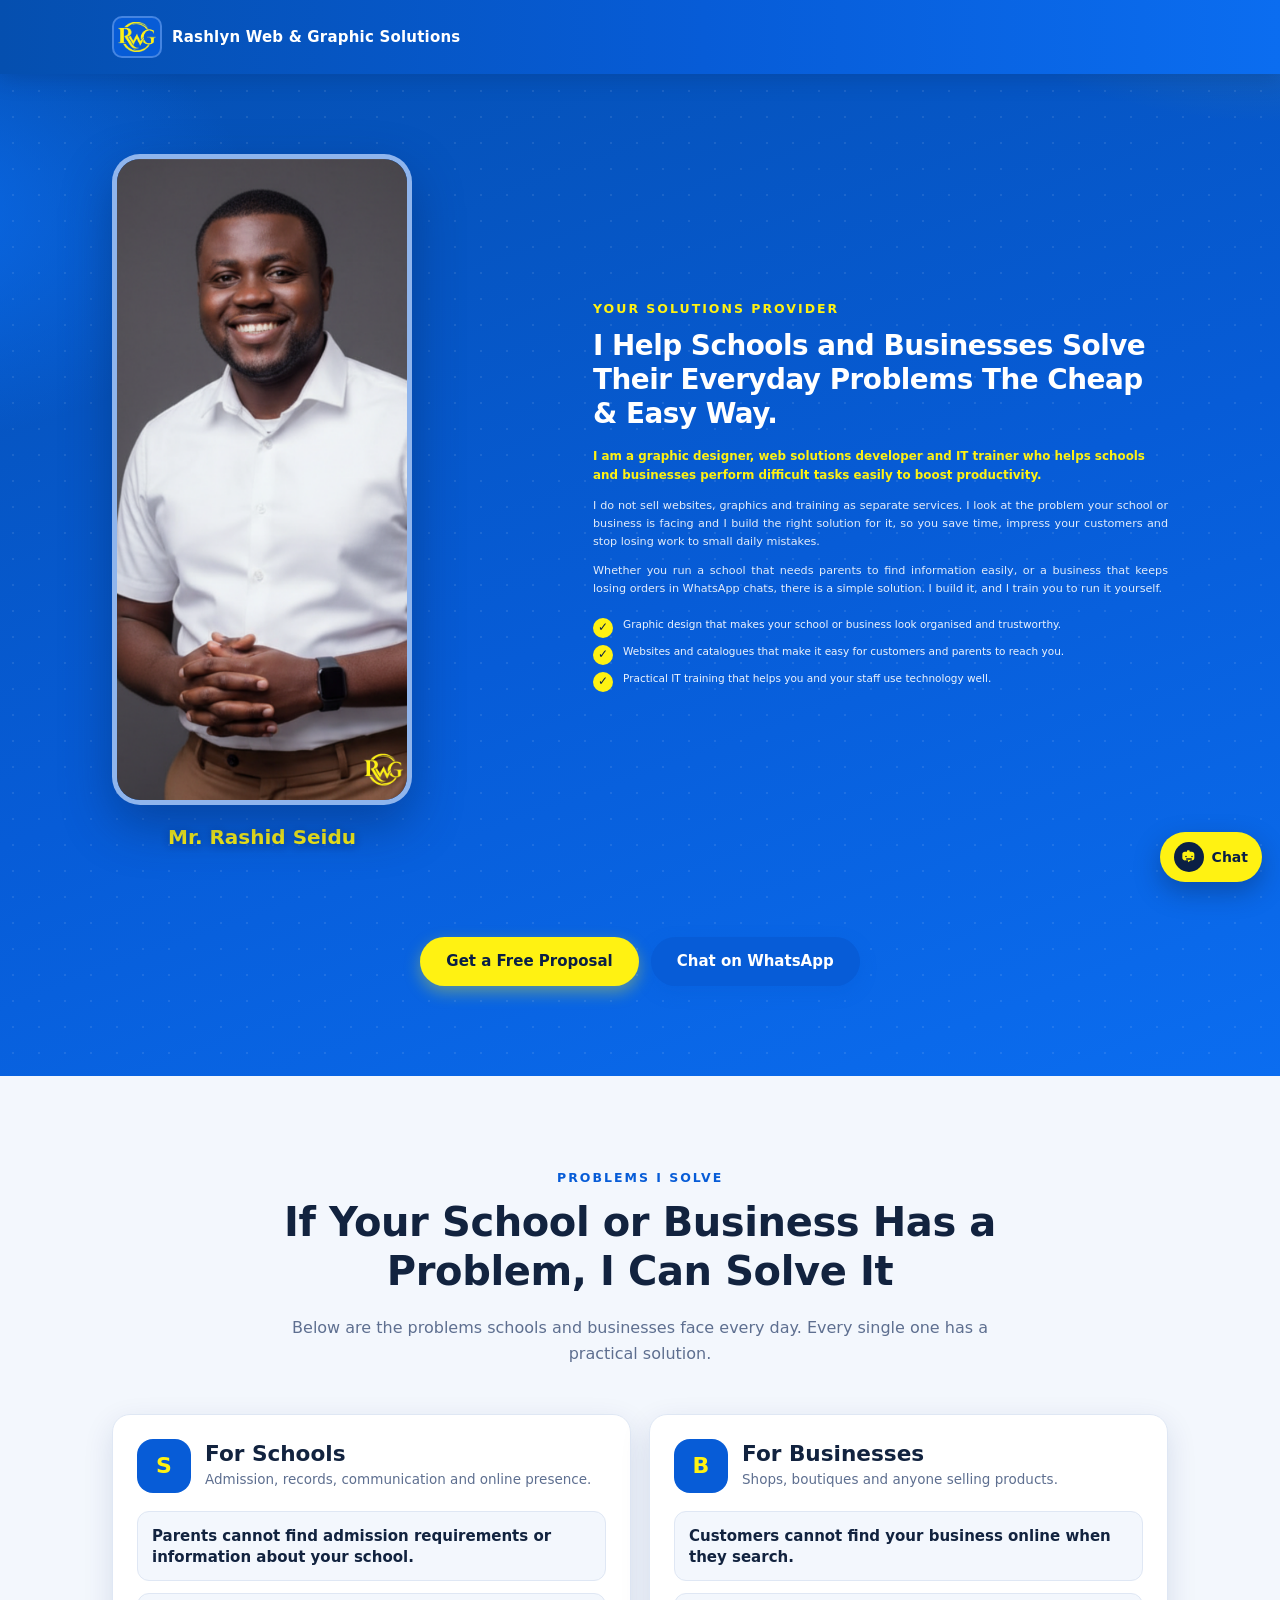
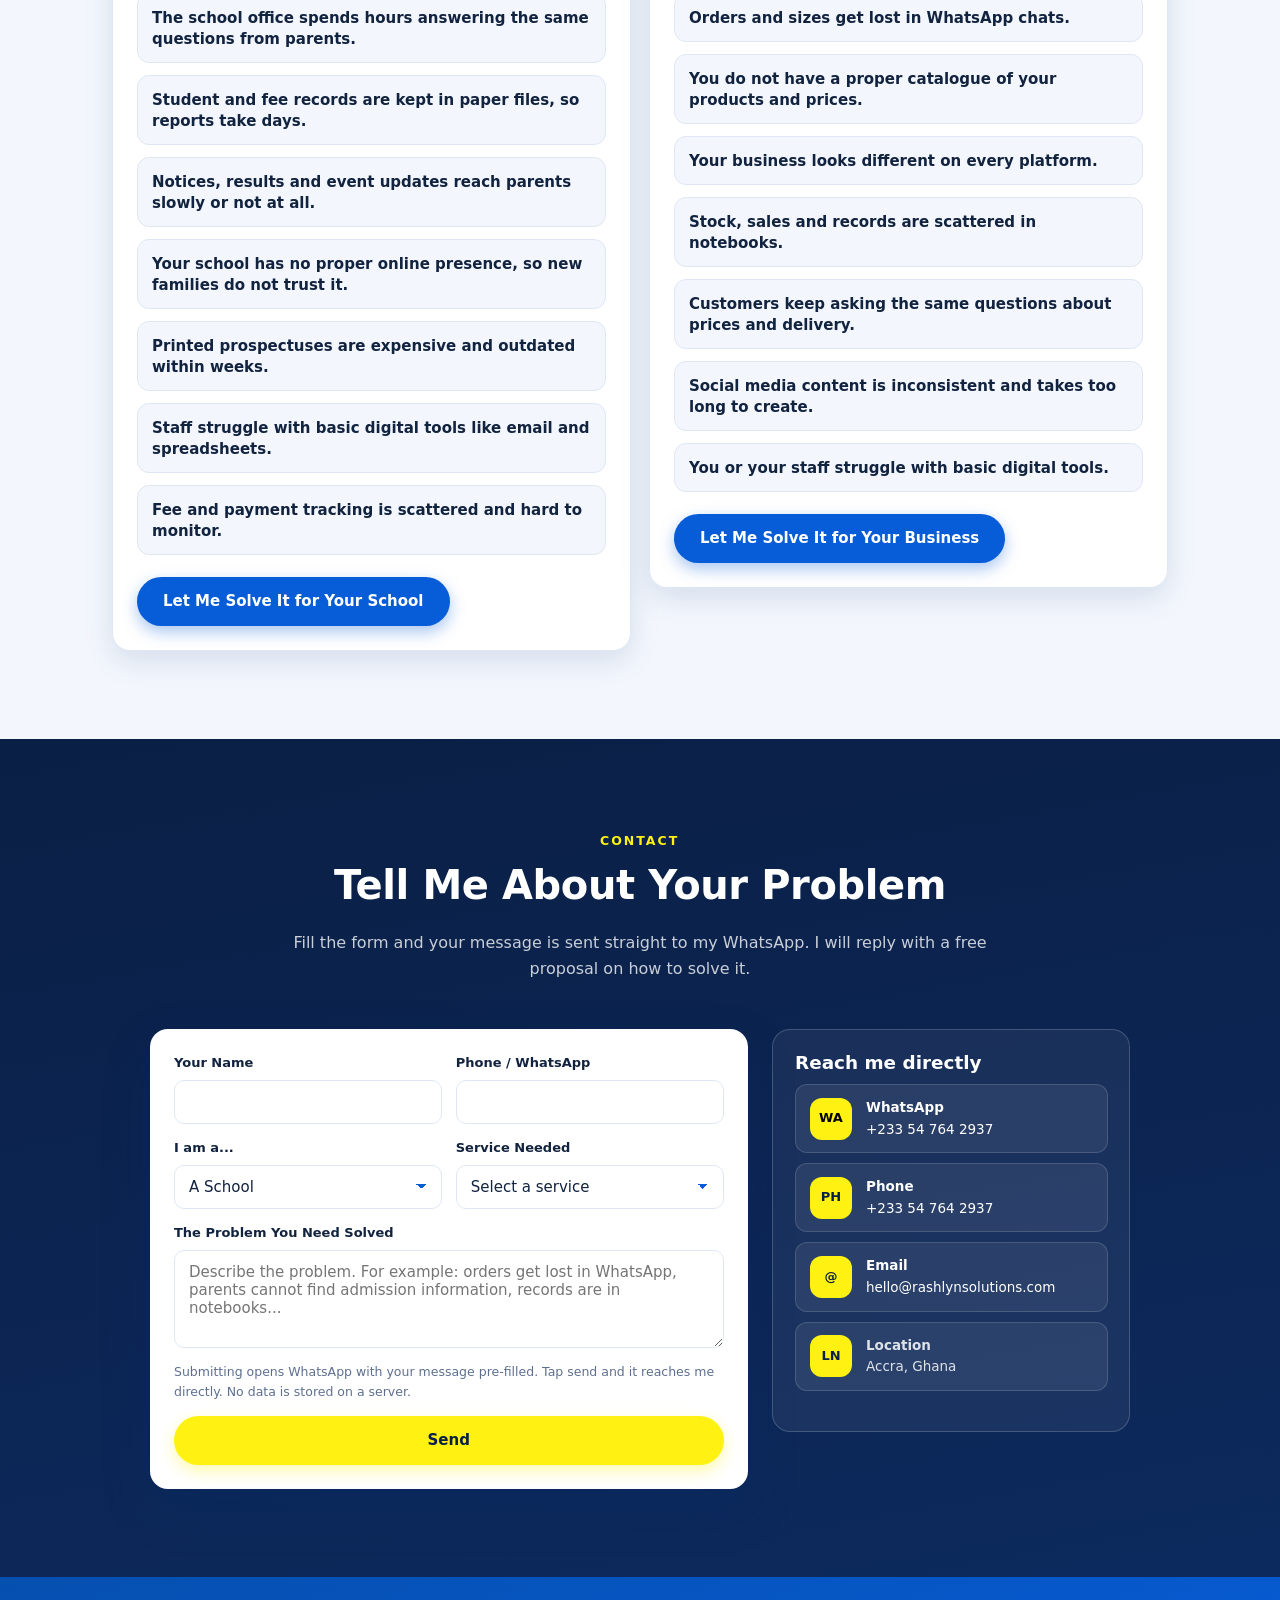
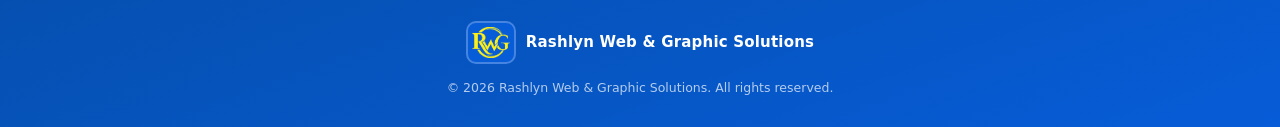
==== commit 2708666b: "Add files via upload" ====
--- a/index.html
+++ b/index.html
@@ -46,20 +46,6 @@
         <span class="brand-logo"><img src="assets/logo-transparent.png" alt="" width="40" height="32"></span>
         <span class="brand-text">Rashlyn Web &amp; Graphic Solutions</span>
       </a>
-      <button class="nav-toggle" id="nav-toggle" type="button" aria-expanded="false" aria-controls="site-nav" aria-label="Open menu">
-        <span class="nav-toggle-bar"></span>
-        <span class="nav-toggle-bar"></span>
-        <span class="nav-toggle-bar"></span>
-      </button>
-      <nav class="site-nav" id="site-nav" aria-label="Main navigation">
-        <ul class="nav-list">
-          <li><a href="#profile">Profile</a></li>
-          <li><a href="#problems">Problems</a></li>
-          <li><a href="#proposal">Free Proposal</a></li>
-          <li><a href="#contact">Contact</a></li>
-          <li class="nav-cta"><a class="btn btn-yellow" href="#contact">Start a Project</a></li>
-        </ul>
-      </nav>
     </div>
   </header>
 
@@ -72,16 +58,16 @@
           </div>
           <p class="profile-photo-name">Mr. Rashid Seidu</p>
         </div>
-        <div class="profile-copy reveal-stagger">
+        <div class="profile-copy reveal-stagger reveal-from-right">
           <p class="section-kicker">Your Solutions Provider</p>
           <h1 class="profile-title">I Help Schools and Businesses Solve Their Everyday Problems The Cheap & Easy Way.</h1>
           <p id="profile-intro" class="profile-intro"></p>
           <p id="profile-paragraphs"></p>
           <ul class="profile-points" id="profile-points"></ul>
-          <div class="profile-actions">
-            <a class="btn btn-yellow" href="#proposal">Get a Free Proposal</a>
-            <a class="btn btn-primary" data-contact="whatsapp" href="#" target="_blank" rel="noopener">Chat on WhatsApp</a>
-          </div>
+        </div>
+        <div class="profile-actions">
+          <a class="btn btn-yellow" href="#contact">Get a Free Proposal</a>
+          <a class="btn btn-primary" data-contact="whatsapp" href="#" target="_blank" rel="noopener">Chat on WhatsApp</a>
         </div>
       </div>
     </section>
@@ -116,20 +102,6 @@
             <ul class="problem-list" id="business-problems"></ul>
             <a class="btn btn-primary" href="#contact">Let Me Solve It for Your Business</a>
           </article>
-        </div>
-      </div>
-    </section>
-
-    <section class="proposal" id="proposal">
-      <div class="container">
-        <div class="proposal-card reveal">
-          <h2>Talk to Me About Your Problems</h2>
-          <p>Not sure which problem to fix first? Tell me about the challenges your school or business is facing, and I will send you a free proposal on how to solve them.</p>
-          <div class="proposal-actions">
-            <a class="btn btn-yellow" href="#contact">Get My Free Proposal</a>
-            <a class="btn btn-outline" data-contact="whatsapp" href="#" target="_blank" rel="noopener">Chat on WhatsApp</a>
-          </div>
-          <p class="proposal-note">Free consultation &middot; No obligation &middot; Reply within 24 hours</p>
         </div>
       </div>
     </section>
@@ -205,13 +177,6 @@
         <span class="brand-logo"><img src="assets/logo-transparent.png" alt="" width="40" height="32"></span>
         <span class="brand-text">Rashlyn Web &amp; Graphic Solutions</span>
       </a>
-      <p class="footer-tag">I Design, Develop and Deploy Technlogy solutions that solve problems for schools and businesses.</p>
-      <ul class="footer-nav">
-        <li><a href="#profile">Profile</a></li>
-        <li><a href="#problems">Problems</a></li>
-        <li><a href="#proposal">Free Proposal</a></li>
-        <li><a href="#contact">Contact</a></li>
-      </ul>
       <p class="footer-copy">&copy; <span id="year"></span> Rashlyn Web &amp; Graphic Solutions. All rights reserved.</p>
     </div>
   </footer>
@@ -224,7 +189,6 @@
     </span>
     <span class="wa-float-label">Chat</span>
   </a>
-  <button class="back-to-top" id="back-to-top" type="button" aria-label="Back to top">&uarr;</button>
 
   <script src="js/data.js"></script>
   <script src="js/main.js"></script>
--- a/css/style.css
+++ b/css/style.css
@@ -157,69 +157,6 @@
   text-overflow: ellipsis;
 }
 
-/* ---------- Nav ---------- */
-.nav-toggle {
-  display: inline-flex;
-  flex-direction: column;
-  justify-content: center;
-  gap: 5px;
-  width: 44px;
-  height: 44px;
-  padding: 10px;
-  background: rgba(255, 255, 255, 0.12);
-  border: 1px solid rgba(255, 255, 255, 0.25);
-  border-radius: 12px;
-  flex: none;
-}
-.nav-toggle-bar {
-  display: block;
-  height: 3px;
-  width: 100%;
-  background: #fff;
-  border-radius: 3px;
-  transition: transform 0.25s ease, opacity 0.2s ease;
-}
-.nav-toggle[aria-expanded="true"] .nav-toggle-bar:nth-child(1) { transform: translateY(8px) rotate(45deg); }
-.nav-toggle[aria-expanded="true"] .nav-toggle-bar:nth-child(2) { opacity: 0; }
-.nav-toggle[aria-expanded="true"] .nav-toggle-bar:nth-child(3) { transform: translateY(-8px) rotate(-45deg); }
-
-.site-nav {
-  position: absolute;
-  top: 100%;
-  left: 0;
-  right: 0;
-  background: linear-gradient(180deg, var(--blue-dark), var(--blue));
-  box-shadow: 0 20px 40px rgba(4, 40, 96, 0.35);
-  max-height: 0;
-  overflow: hidden;
-  transition: max-height 0.3s ease;
-}
-.site-nav.open { max-height: calc(100vh - var(--header-h)); overflow-y: auto; }
-
-.nav-list {
-  list-style: none;
-  margin: 0;
-  padding: 10px 20px 22px;
-  display: flex;
-  flex-direction: column;
-  gap: 2px;
-}
-.nav-list a {
-  display: block;
-  color: #fff;
-  font-weight: 600;
-  font-size: 16px;
-  padding: 12px 12px;
-  border-radius: 10px;
-  text-decoration: none !important;
-  transition: background 0.15s ease, color 0.15s ease;
-}
-.nav-list a:hover { background: rgba(255, 255, 255, 0.12); }
-.nav-list a.active { color: var(--navy); background: var(--yellow); }
-.nav-cta { margin-top: 10px; }
-.nav-cta .btn { width: 100%; color: var(--blue); font-weight: 800; }
-.nav-cta .btn:hover { color: var(--blue-dark); }
-
 /* ---------- Profile ---------- */
 .profile {
   position: relative;
@@ -274,9 +211,9 @@
 }
 
 .profile-copy .section-kicker { color: var(--yellow); }
-.profile-title { color: #fff; font-size: clamp(1.8rem, 5.5vw, 2.9rem); font-weight: 800; letter-spacing: -0.5px; margin-bottom: 16px; }
-.profile-intro { font-size: 17px; font-weight: 600; color: var(--yellow); margin-bottom: 12px; }
-.profile-copy > p:not(.section-kicker):not(.profile-intro) { color: rgba(255, 255, 255, 0.88); font-size: 16px; text-align: justify; }
+.profile-title { color: #fff; font-size: clamp(1.08rem, 3.3vw, 1.74rem); font-weight: 800; letter-spacing: -0.5px; margin-bottom: 16px; }
+.profile-intro { font-size: 11.9px; font-weight: 600; color: var(--yellow); margin-bottom: 12px; }
+.profile-copy > p:not(.section-kicker):not(.profile-intro) { color: rgba(255, 255, 255, 0.88); font-size: 11.2px; text-align: justify; }
 .profile-points {
   list-style: none;
   margin: 18px 0 26px;
@@ -288,7 +225,7 @@
   position: relative;
   padding-left: 30px;
   color: rgba(255, 255, 255, 0.92);
-  font-size: 15px;
+  font-size: 10.5px;
 }
 .profile-points li::before {
   content: "\2713";
@@ -306,7 +243,14 @@
   align-items: center;
   justify-content: center;
 }
-.profile-actions { display: flex; flex-wrap: wrap; gap: 12px; }
+.profile-actions {
+  display: flex;
+  flex-wrap: wrap;
+  justify-content: center;
+  gap: 12px;
+  grid-column: 1 / -1;
+  margin-top: 28px;
+}
 
 /* ---------- Sections ---------- */
 .section { padding: clamp(3.2rem, 8vw, 5.5rem) 0; }
@@ -386,30 +330,6 @@
   margin: 0;
 }
 .problem-col > .btn { margin-top: auto; align-self: flex-start; }
-
-/* ---------- Proposal ---------- */
-.proposal {
-  padding: clamp(3.2rem, 8vw, 5rem) 0;
-  background:
-    radial-gradient(560px 320px at 0% 0%, rgba(255, 242, 18, 0.22), transparent 60%),
-    linear-gradient(160deg, var(--blue-dark), var(--blue) 55%, var(--blue-2));
-  color: #fff;
-}
-.proposal-card {
-  max-width: 760px;
-  margin-inline: auto;
-  text-align: center;
-  background: rgba(255, 255, 255, 0.1);
-  border: 1px solid rgba(255, 255, 255, 0.28);
-  border-radius: 24px;
-  padding: clamp(28px, 6vw, 48px);
-  box-shadow: var(--shadow-lg);
-  backdrop-filter: blur(4px);
-}
-.proposal-card h2 { color: #fff; font-size: clamp(1.6rem, 5vw, 2.4rem); font-weight: 800; }
-.proposal-card > p { color: rgba(255, 255, 255, 0.9); font-size: 16.5px; margin-bottom: 24px; }
-.proposal-actions { display: flex; flex-wrap: wrap; justify-content: center; gap: 12px; }
-.proposal-note { margin: 20px 0 0 !important; font-size: 13px !important; color: rgba(255, 255, 255, 0.75) !important; }
 
 /* ---------- Contact ---------- */
 .contact-wrap {
@@ -517,10 +437,6 @@
 }
 .footer-inner { text-align: center; }
 .brand-footer { justify-content: center; margin-bottom: 14px; }
-.footer-tag { margin: 0 0 16px; font-size: 14px; }
-.footer-nav { list-style: none; display: flex; flex-wrap: wrap; justify-content: center; gap: 6px 18px; margin: 0 0 18px; padding: 0; }
-.footer-nav a { color: #fff; font-size: 14px; font-weight: 600; text-decoration: none; }
-.footer-nav a:hover { color: var(--yellow); }
 .footer-copy { margin: 0; font-size: 12.5px; color: rgba(255, 255, 255, 0.7); }
 
 /* ---------- Floating buttons ---------- */
@@ -553,32 +469,11 @@
   justify-content: center;
 }
 
-.back-to-top {
-  position: fixed;
-  right: 20px;
-  bottom: 84px;
-  z-index: 90;
-  width: 46px;
-  height: 46px;
-  border: none;
-  border-radius: 14px;
-  background: var(--navy);
-  color: var(--yellow);
-  font-size: 18px;
-  box-shadow: var(--shadow);
-  opacity: 0;
-  visibility: hidden;
-  transform: translateY(8px);
-  transition: opacity 0.2s ease, transform 0.2s ease, visibility 0.2s ease;
-}
-.back-to-top.show { opacity: 1; visibility: visible; transform: none; }
-.back-to-top:hover { background: var(--blue); }
-
 /* ---------- Reveal (morph on scroll) ---------- */
 .reveal,
 .reveal-stagger > * {
   opacity: 0;
-  transform: translate3d(0, 30px, 0) scale(0.985);
+  transform: translate3d(var(--reveal-x, 0), var(--reveal-y, 30px), 0) scale(0.985);
   filter: blur(6px);
   transition:
     opacity 0.5s ease-out,
@@ -609,6 +504,7 @@
 }
 .reveal-delay-1 { transition-delay: 0.12s; }
 .reveal-delay-2 { transition-delay: 0.2s; }
+.reveal-from-right { --reveal-x: 70px; --reveal-y: 0; }
 
 @media (prefers-reduced-motion: reduce) {
   html { scroll-behavior: auto; }
@@ -631,36 +527,50 @@
   .contact-form { padding: 18px; }
 }
 
+/* ========== Mobile / tablet: photo beside text ========== */
+@media (max-width: 939px) {
+  .profile-inner {
+    display: grid;
+    grid-template-columns: minmax(96px, 34vw) 1fr;
+    gap: clamp(14px, 4vw, 22px);
+    align-items: start;
+  }
+  .profile-photo-wrap {
+    max-width: none;
+    margin: 0;
+  }
+  .profile-photo {
+    max-width: none;
+    border-radius: 14px;
+    border-width: 3px;
+  }
+  .profile-photo-name {
+    font-size: 0.8rem;
+    margin-top: 10px;
+    line-height: 1.2;
+  }
+  .profile-copy .section-kicker { font-size: 11px; margin-bottom: 6px; }
+  .profile-title { font-size: 0.81rem; letter-spacing: -0.3px; margin-bottom: 10px; }
+  .profile-intro { font-size: 10.5px; margin-bottom: 8px; }
+  .profile-copy > p:not(.section-kicker):not(.profile-intro) { font-size: 9.8px; line-height: 1.5; margin-bottom: 10px; }
+  .profile-points { margin: 12px 0 16px; gap: 6px; }
+  .profile-points li { font-size: 9.45px; padding-left: 24px; }
+  .profile-actions { gap: 8px; }
+  .profile-actions .btn { font-size: 14px; padding: 10px 16px; }
+  .section-head .section-kicker { font-size: 11px; margin-bottom: 6px; }
+  .section-head .section-title { font-size: 1.35rem; letter-spacing: -0.3px; }
+  .section-head .section-sub { font-size: 14px; }
+  .problem-col-head { margin-bottom: 14px; }
+  .problem-col-head h3 { font-size: 1.05rem; }
+  .problem-col-head p { font-size: 12px; }
+  .problem-list { gap: 8px; margin-bottom: 16px; }
+  .pp-problem { font-size: 13.5px; }
+  .problem-col > .btn { font-size: 14px; padding: 10px 16px; }
+}
+
 /* ========== Desktop (>= 940px) ========== */
 @media (min-width: 940px) {
   :root { --header-h: 74px; }
-
-  .nav-toggle { display: none; }
-  .site-nav {
-    position: static;
-    max-height: none;
-    overflow: visible;
-    background: none;
-    box-shadow: none;
-  }
-  .nav-list {
-    flex-direction: row;
-    align-items: center;
-    gap: 2px;
-    padding: 0;
-  }
-  .nav-list a { padding: 10px 13px; font-size: 14.5px; }
-  .nav-list a.active { background: transparent; color: var(--yellow); }
-  .nav-list a.active::after {
-    content: "";
-    display: block;
-    height: 3px;
-    border-radius: 3px;
-    background: var(--yellow);
-    margin-top: 4px;
-  }
-  .nav-cta { margin: 0 0 0 8px; }
-  .nav-cta .btn { width: auto; padding: 12px 20px; }
 
   .profile { padding: calc(var(--header-h) + 80px) 0 90px; }
   .profile-inner {
